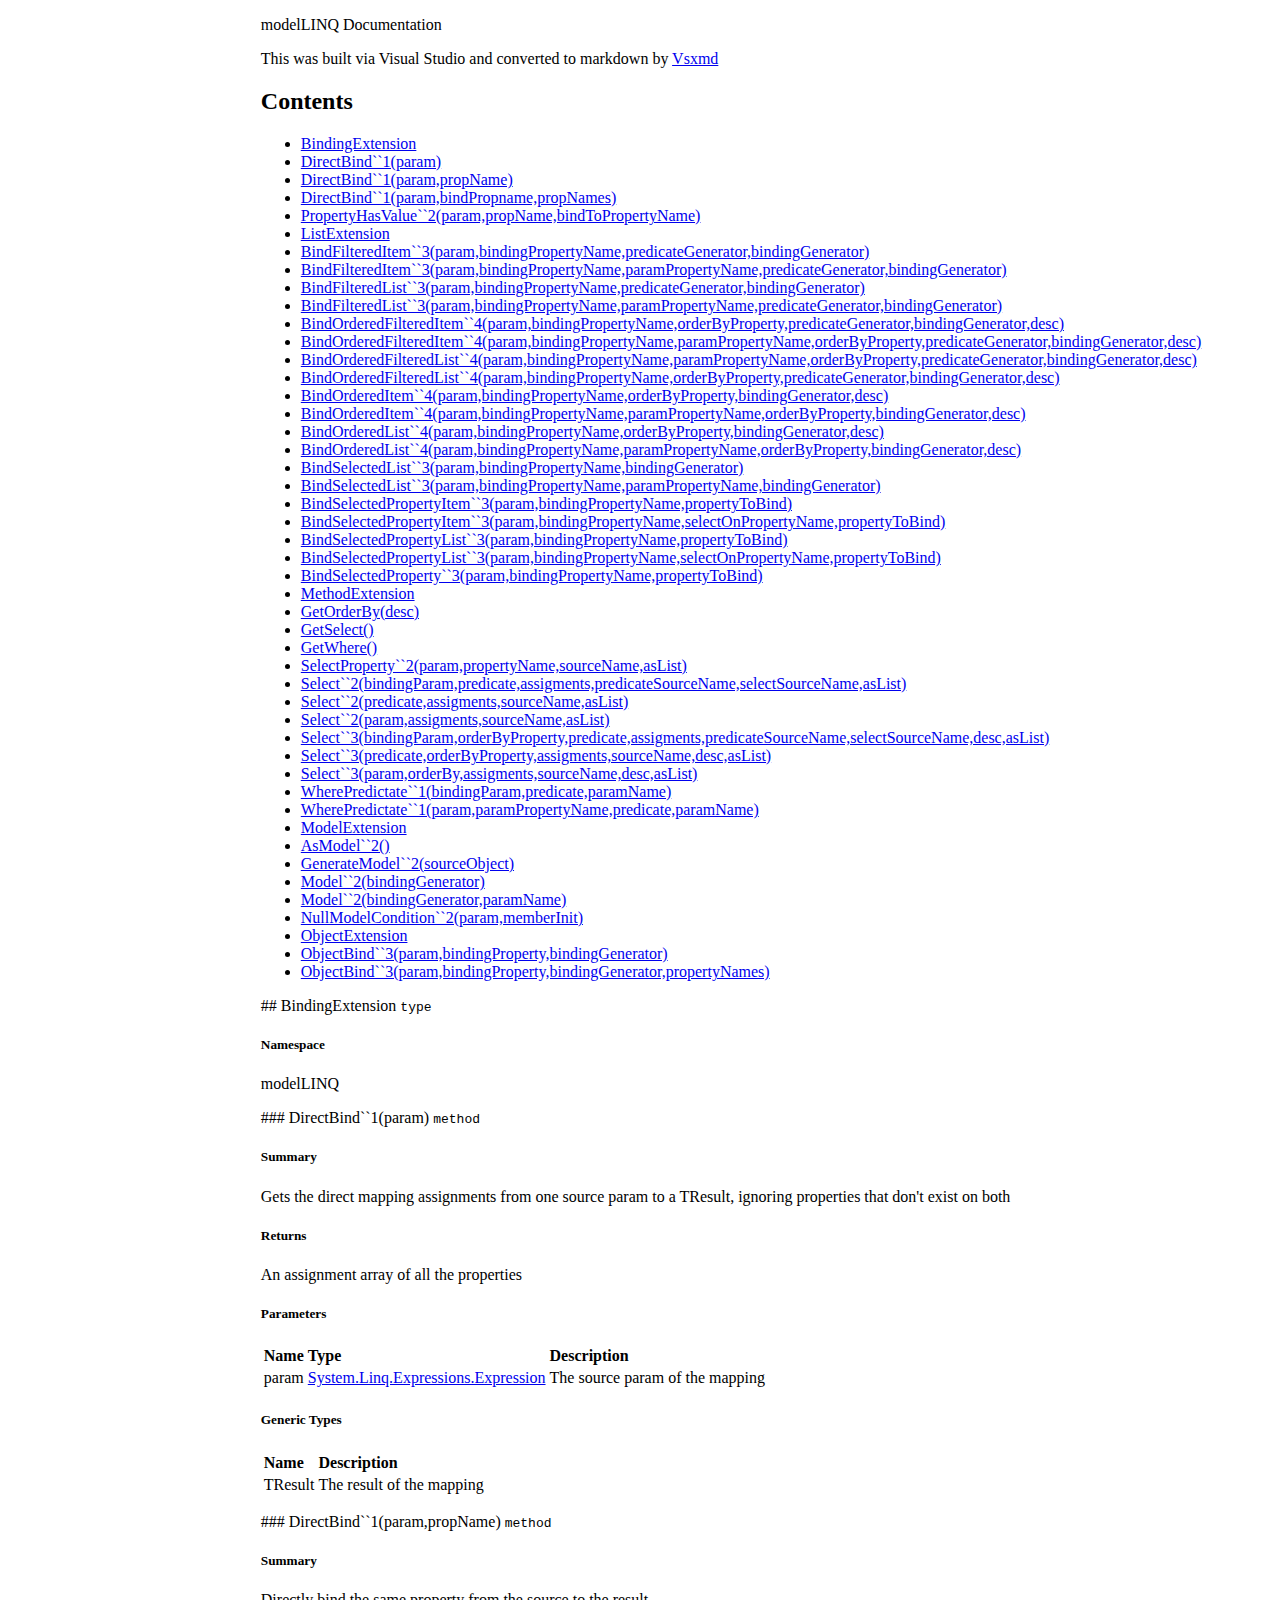
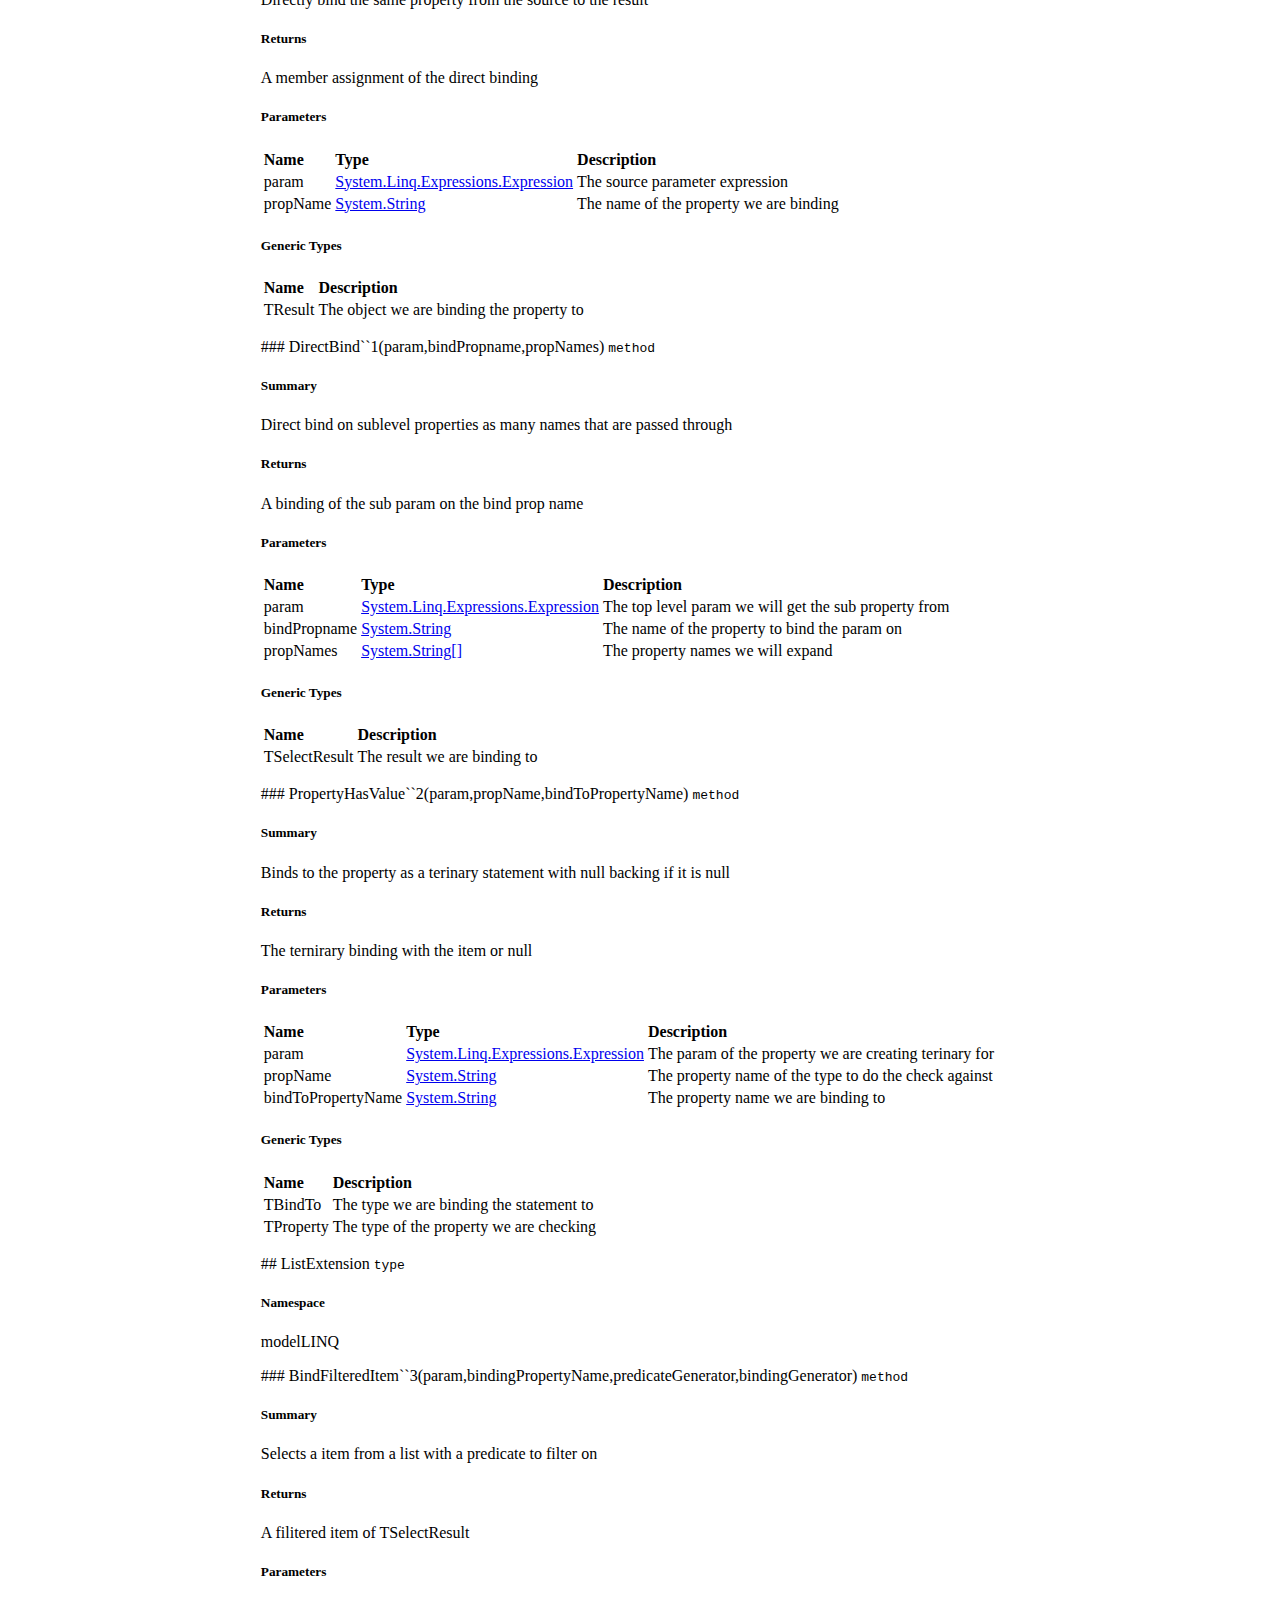
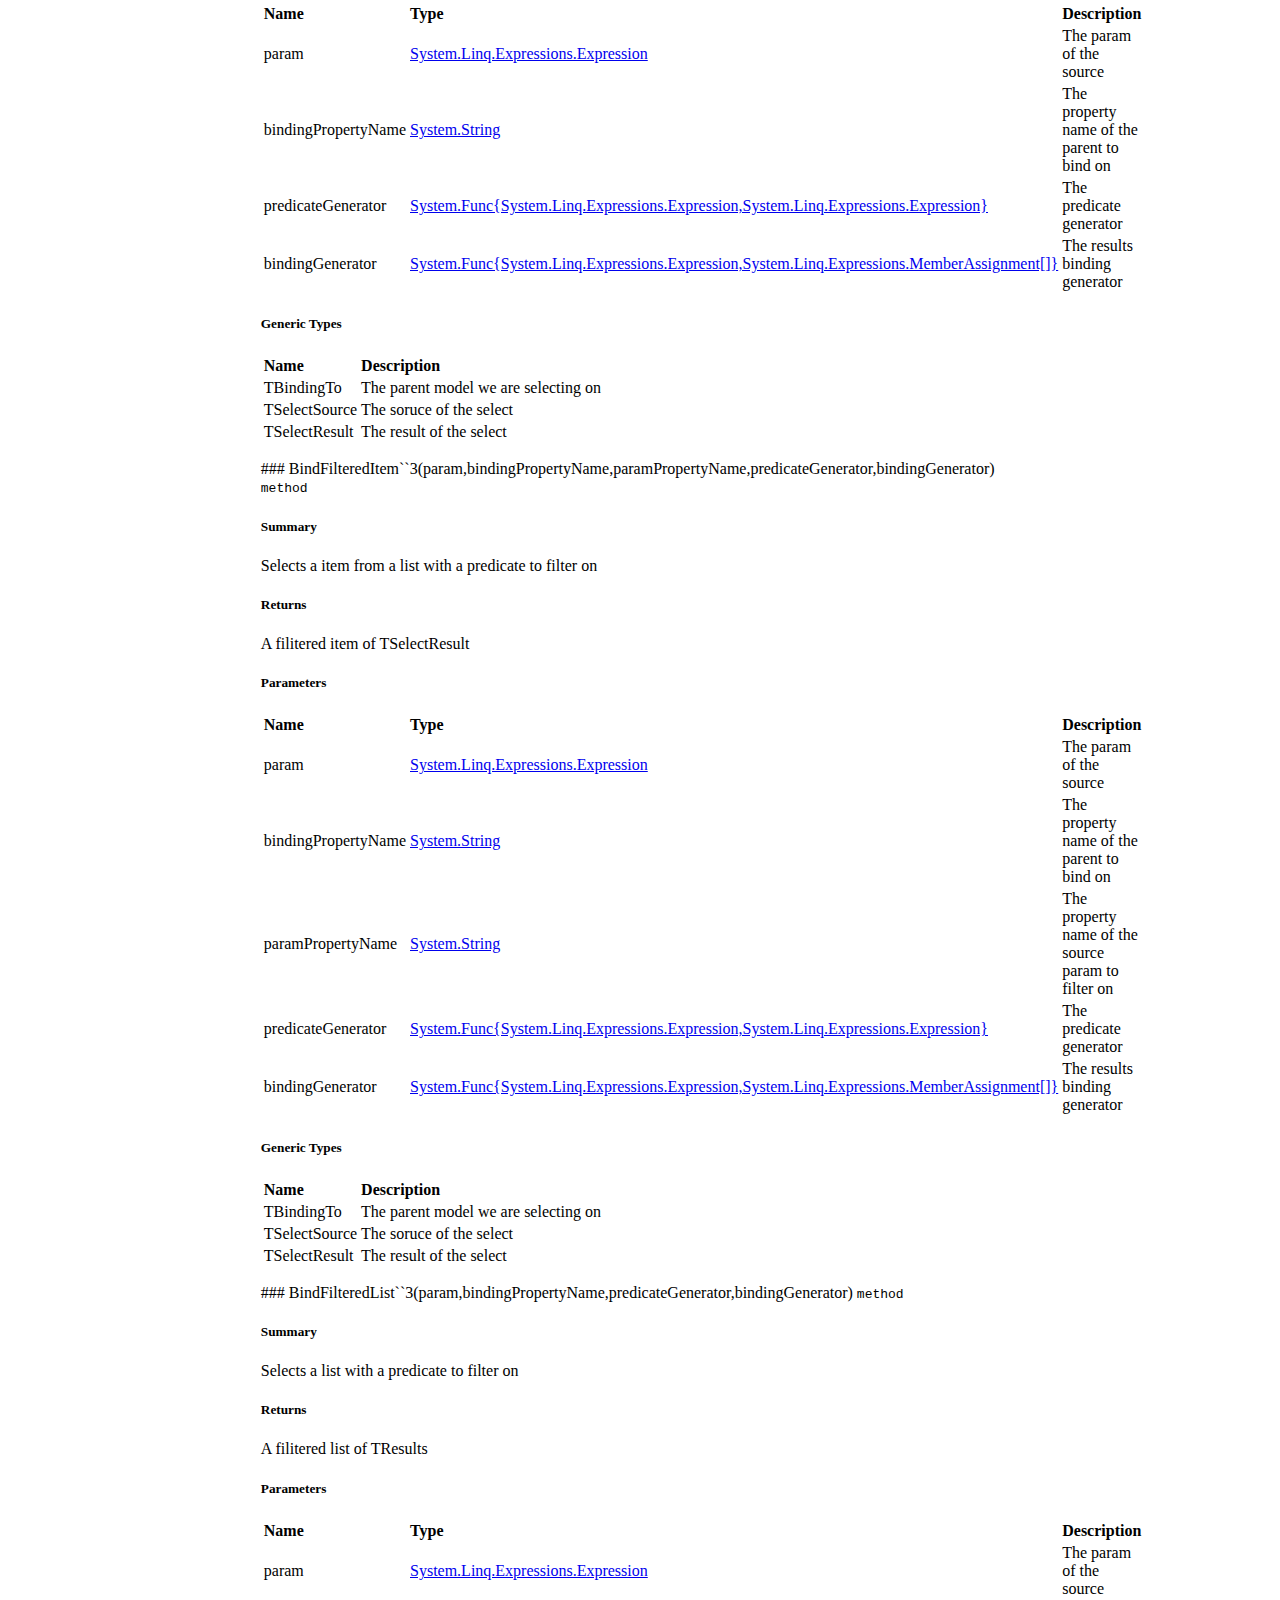
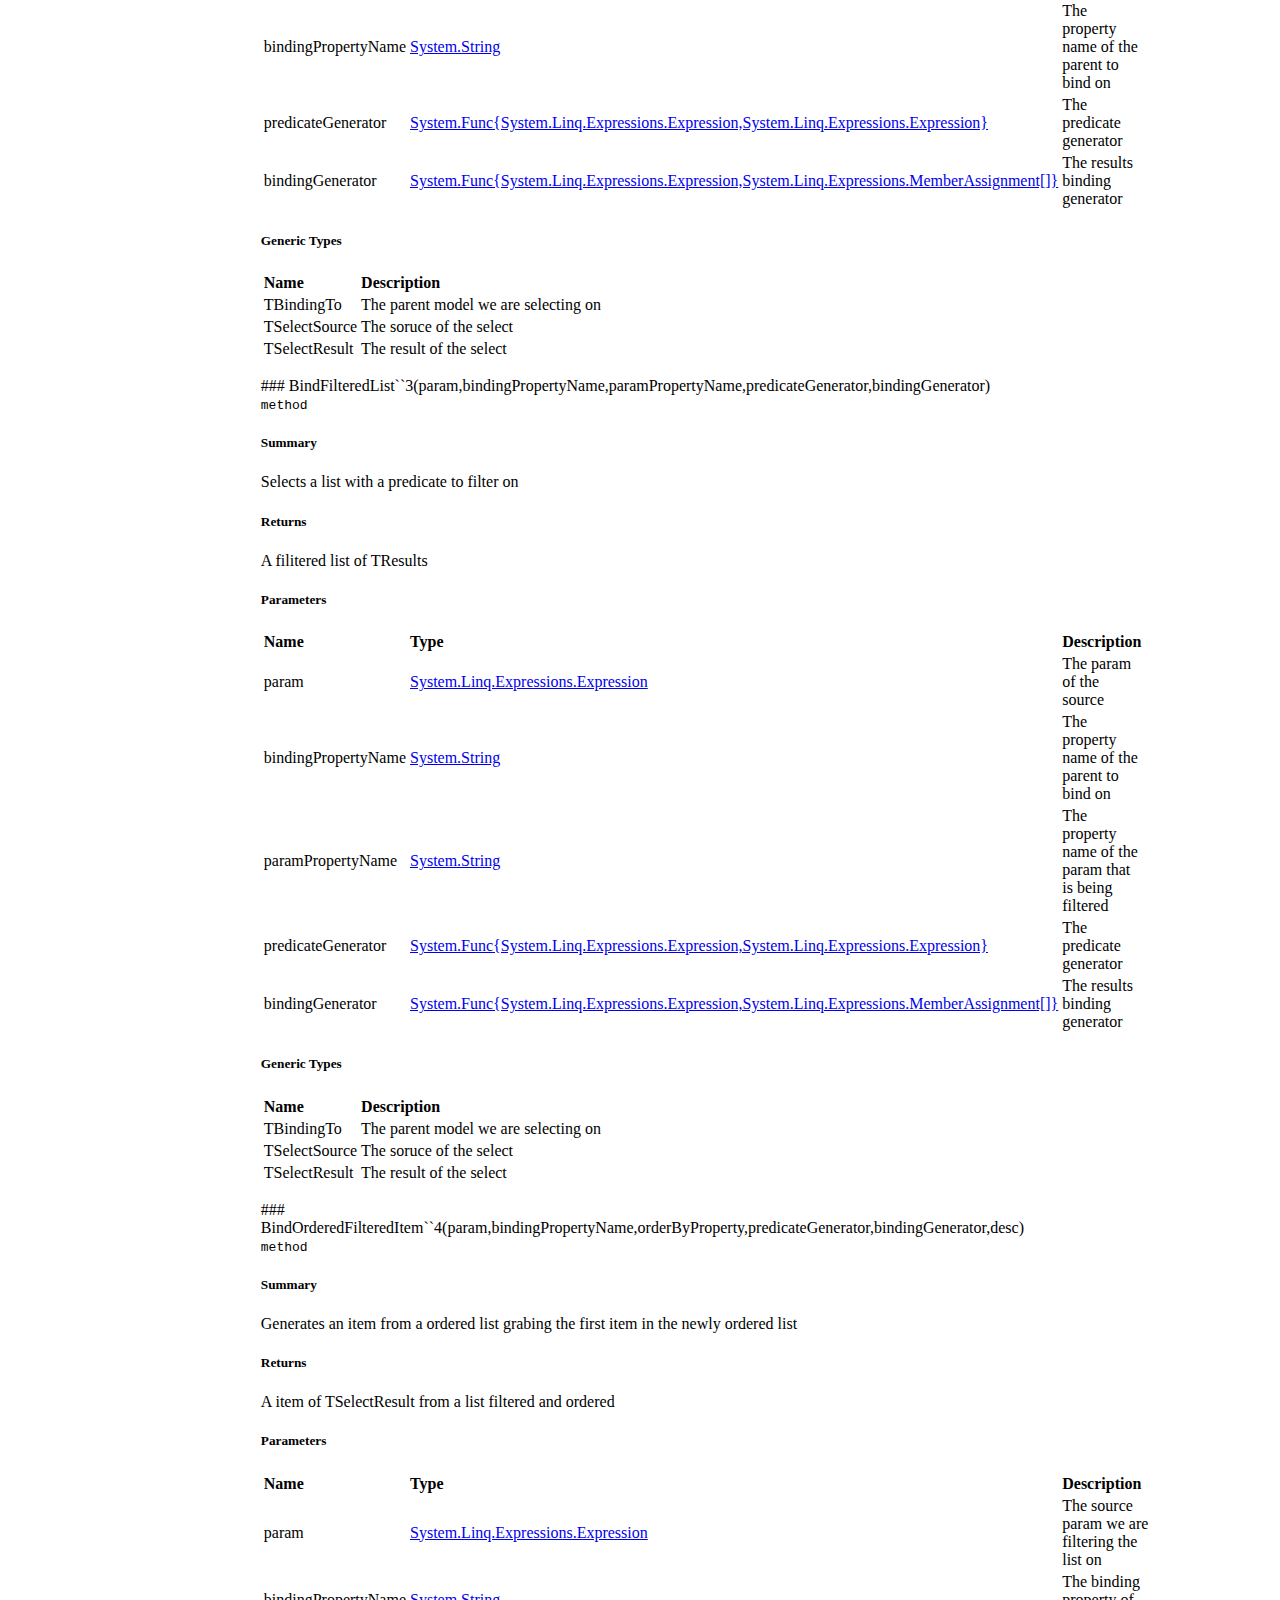
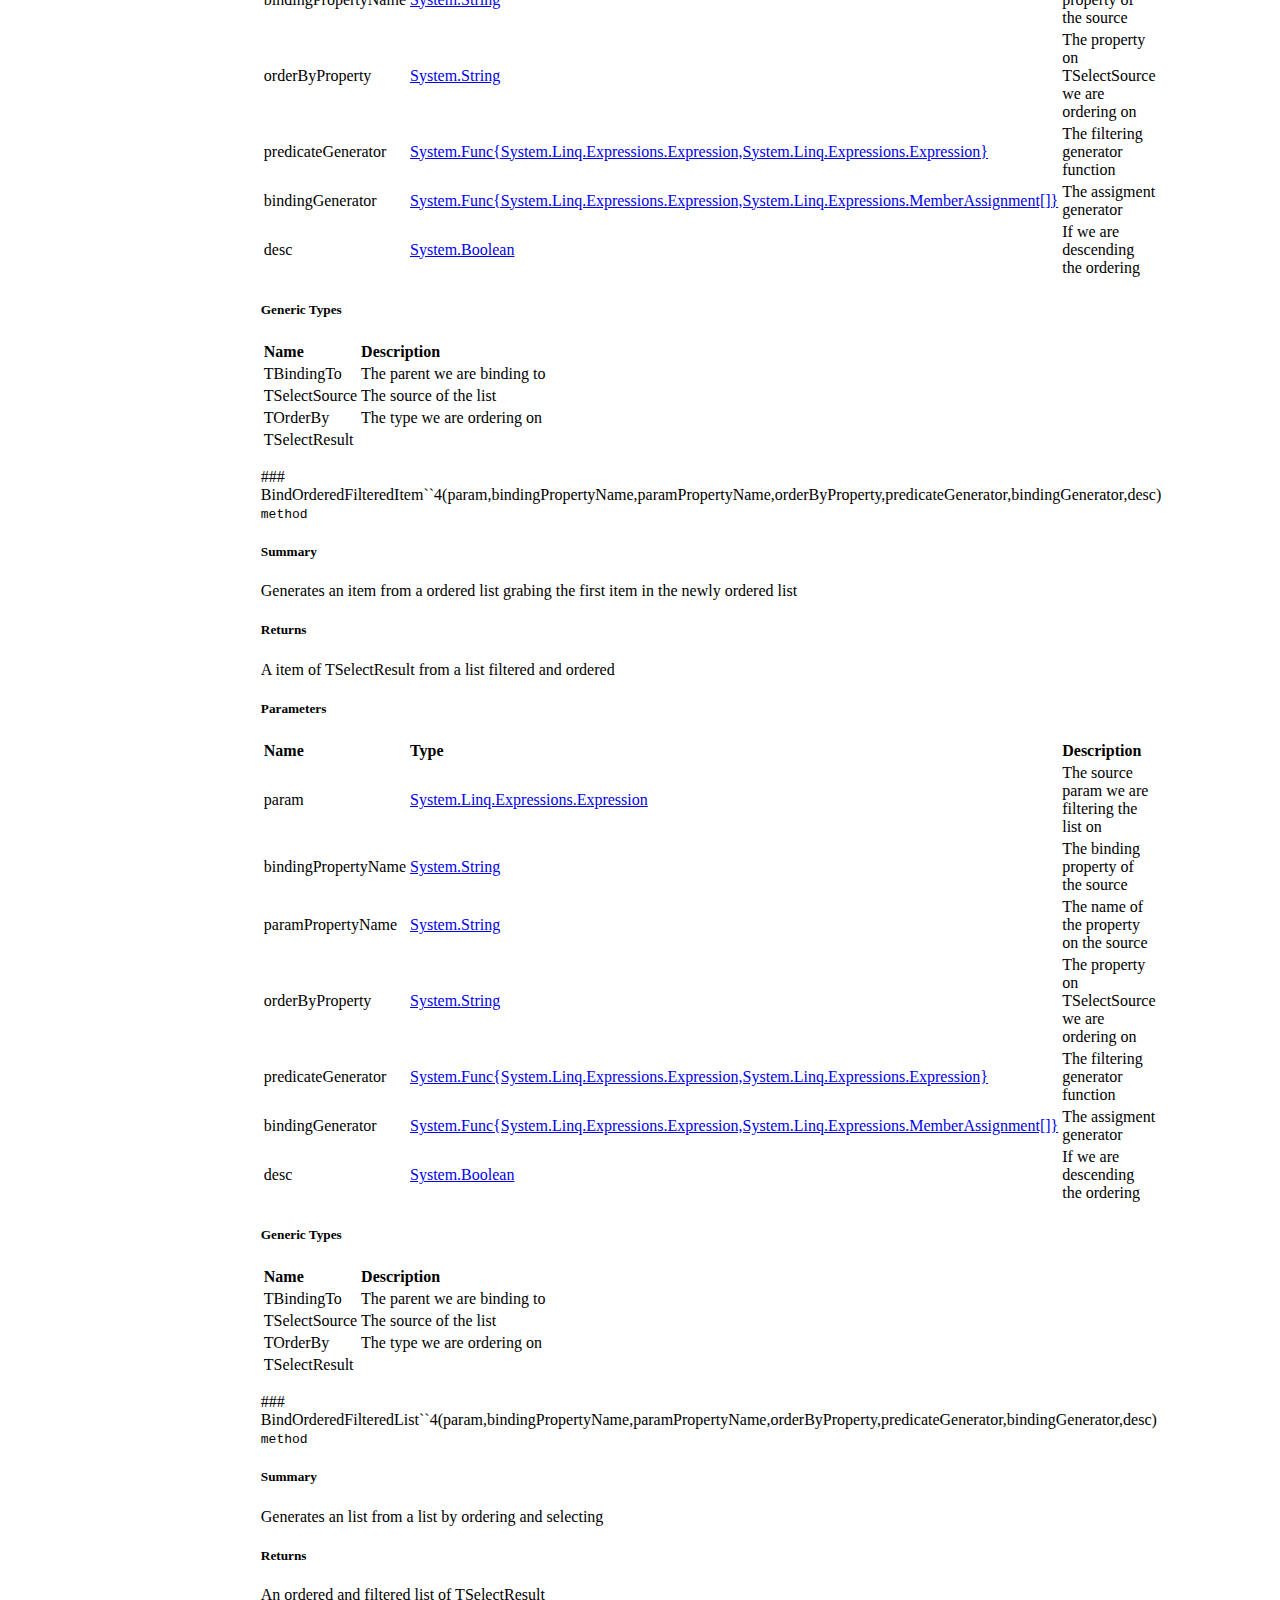
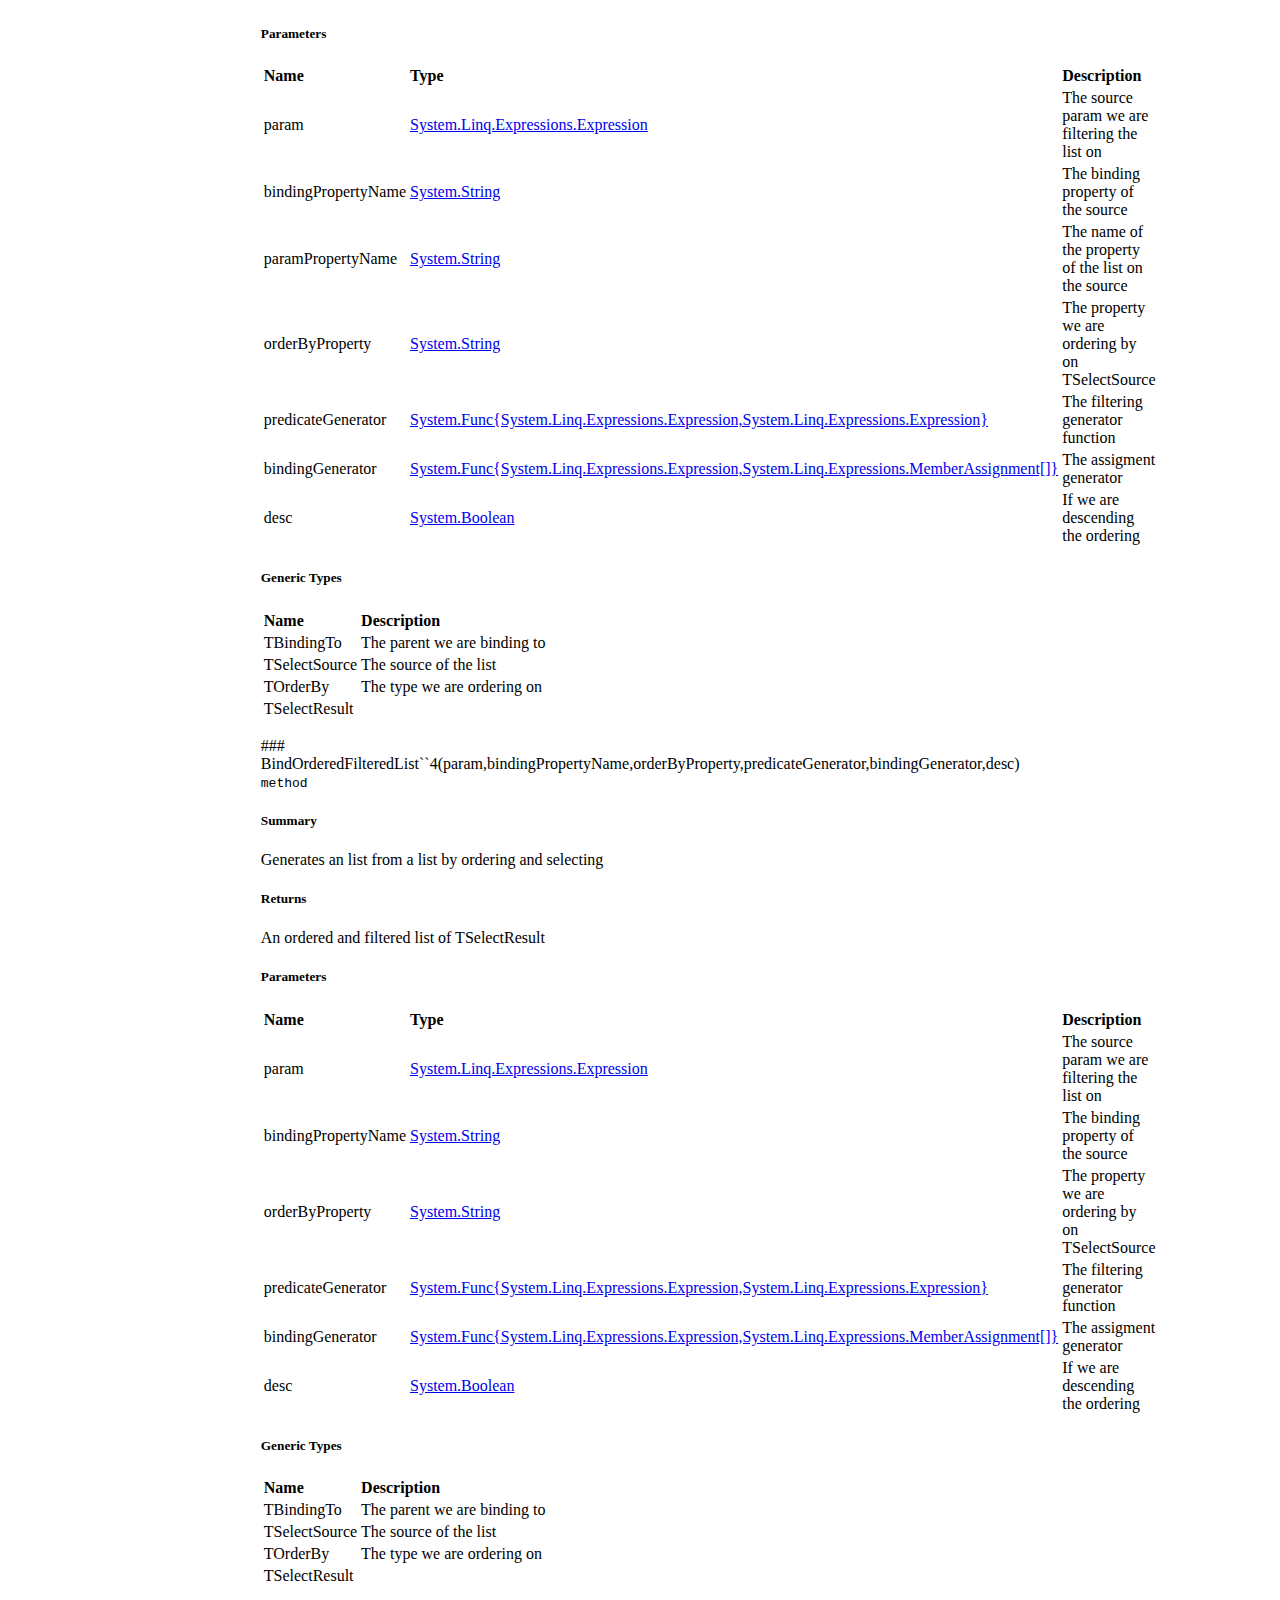
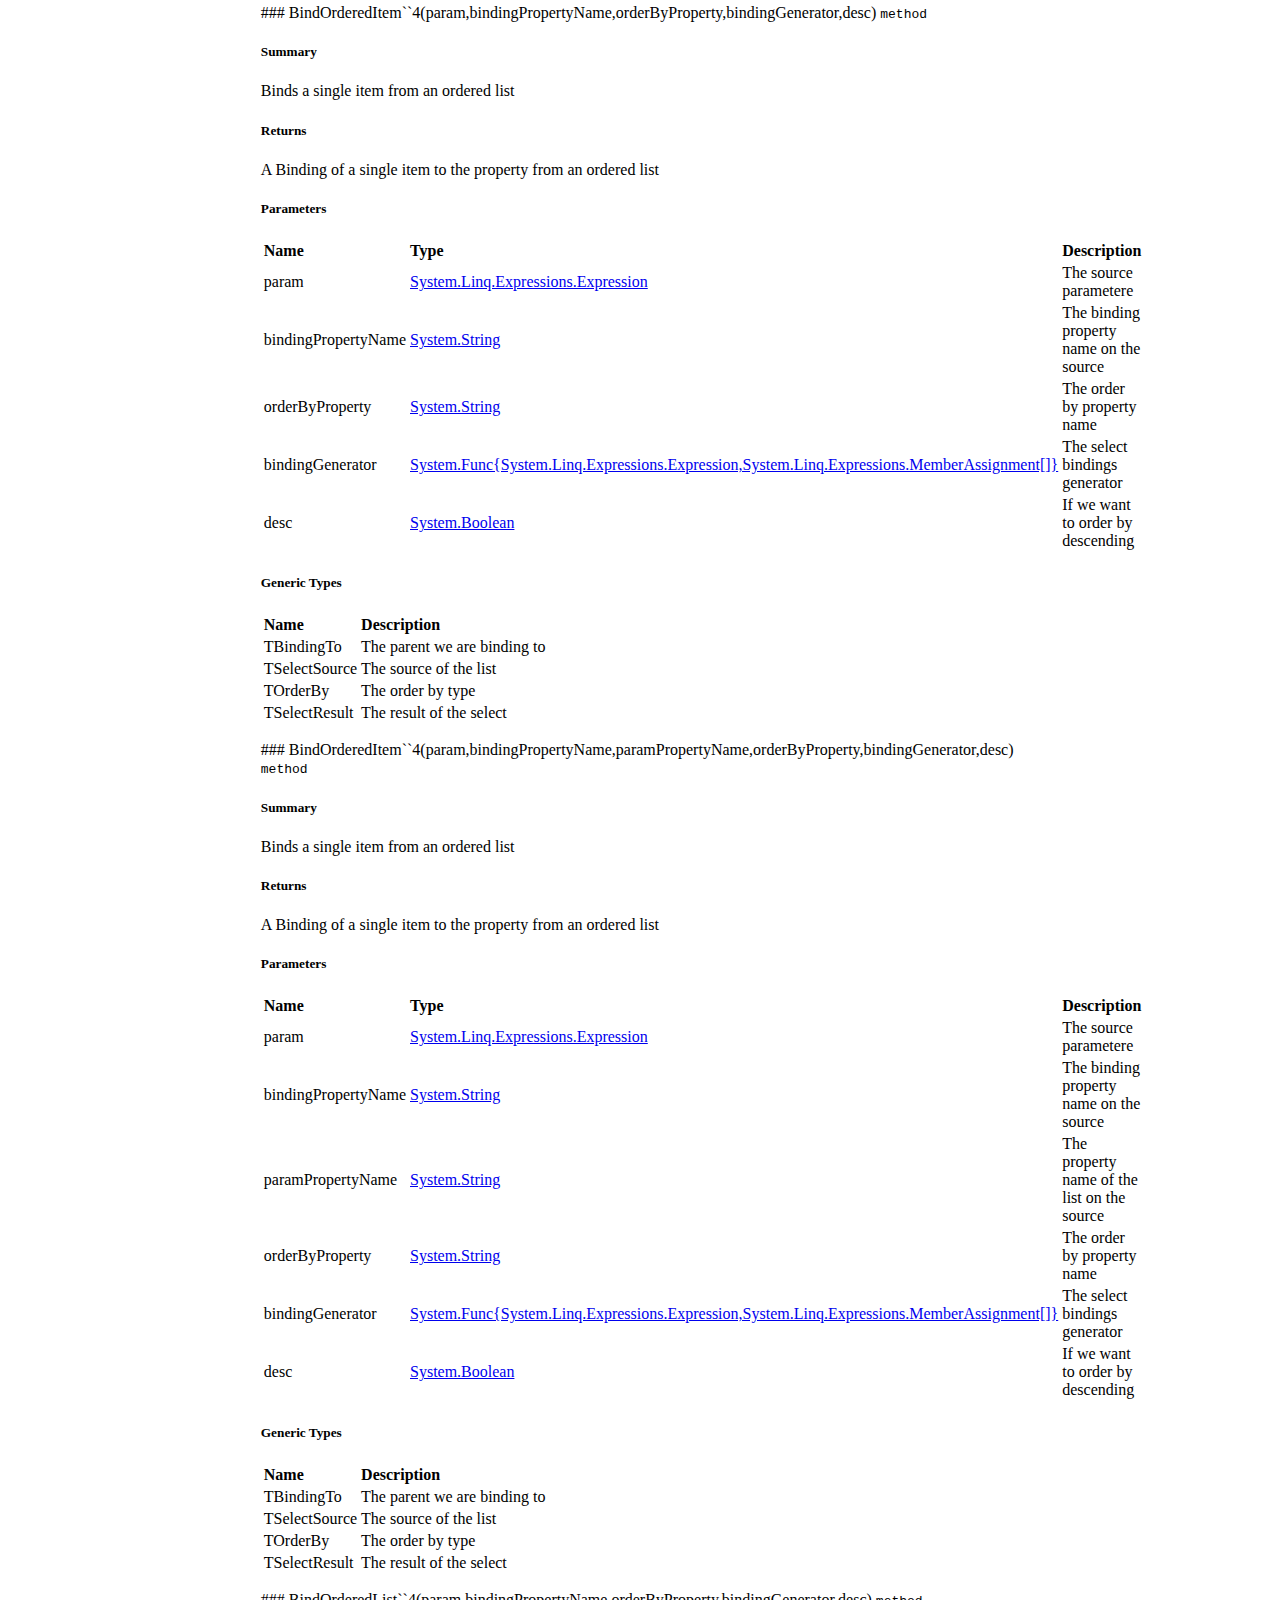
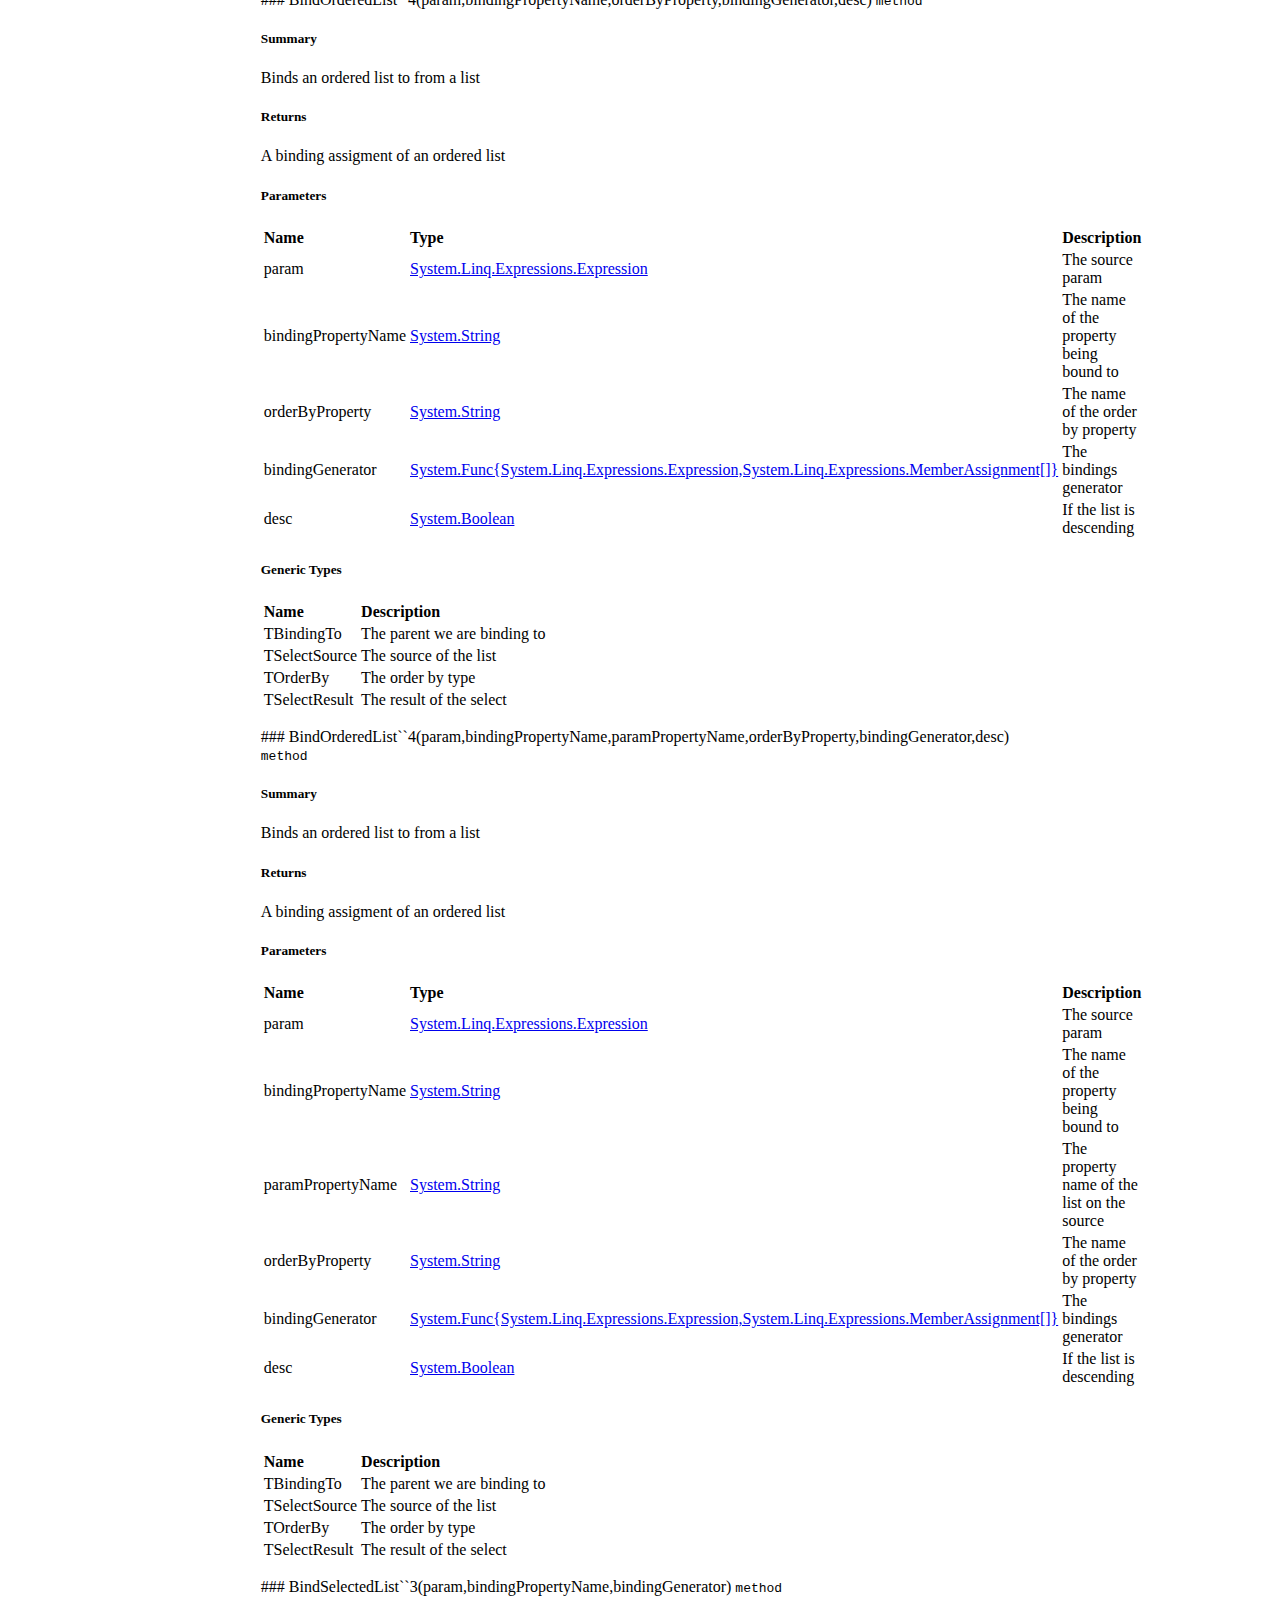
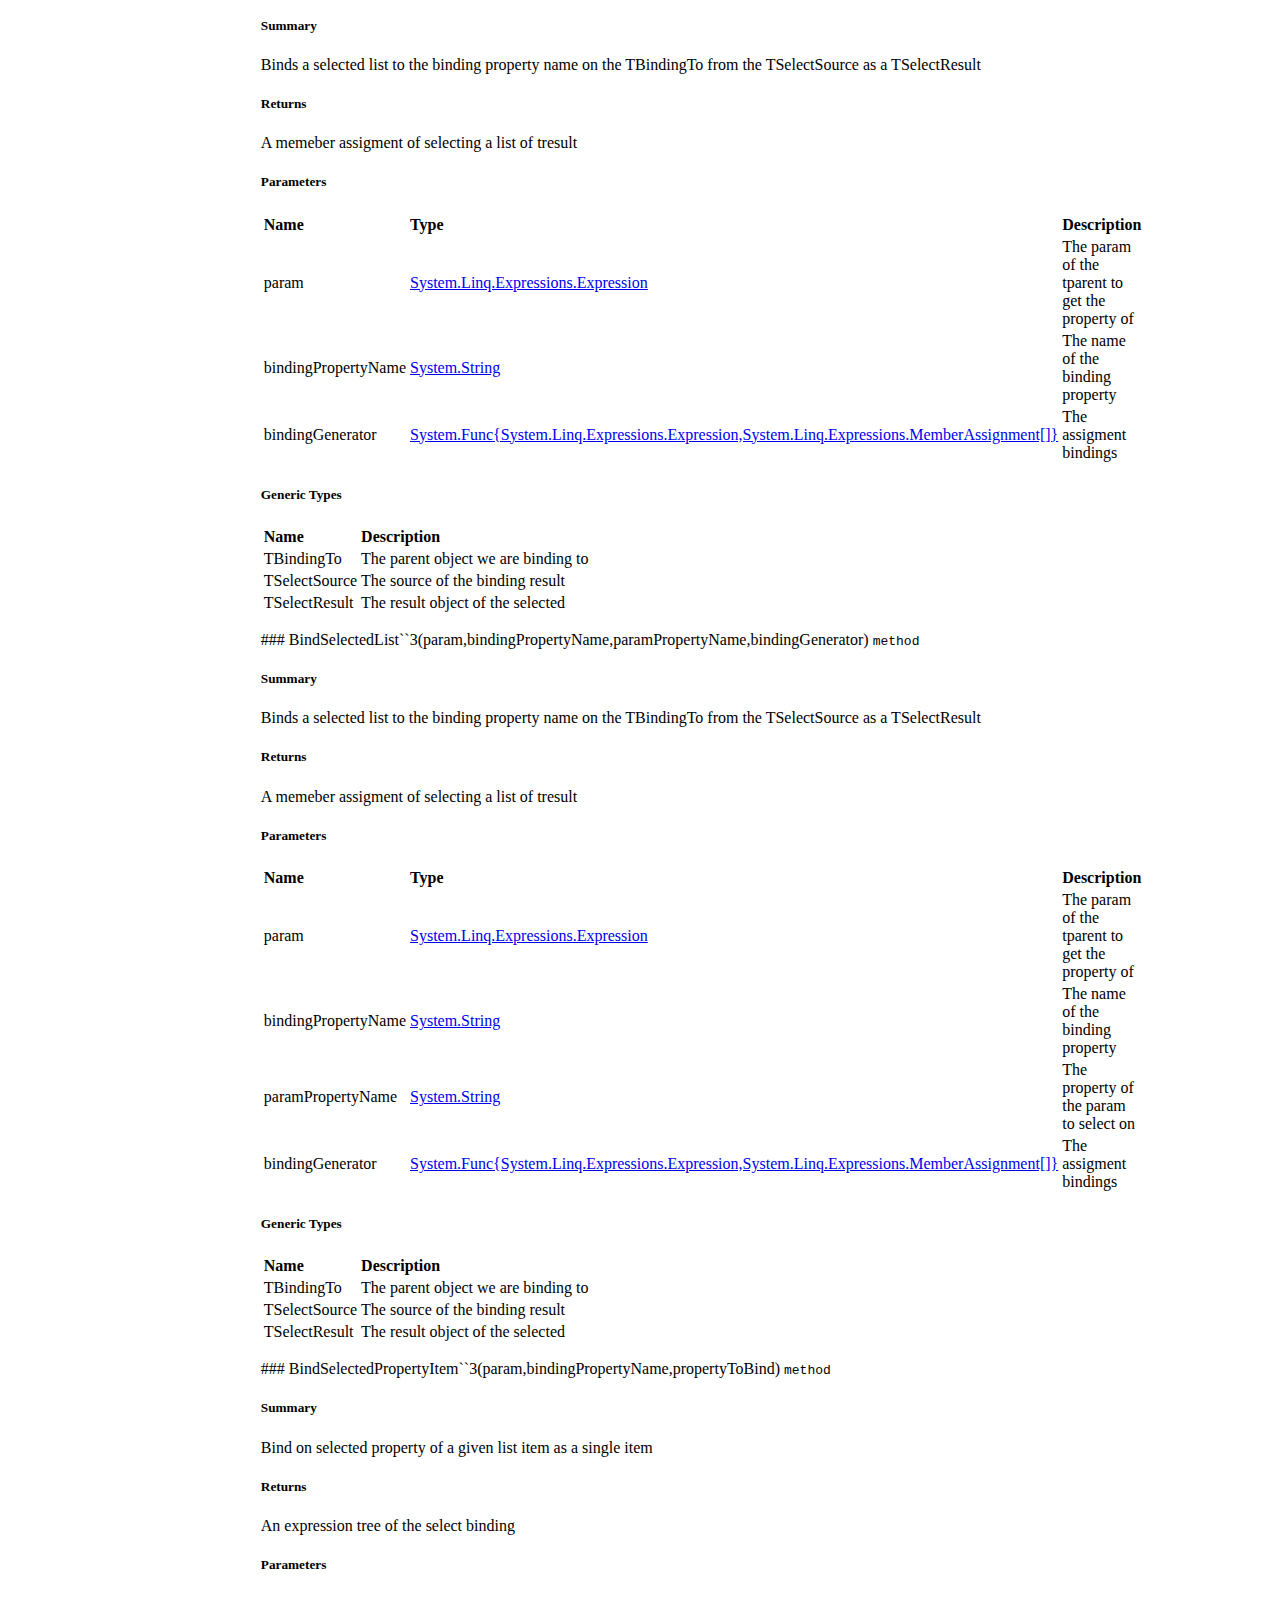
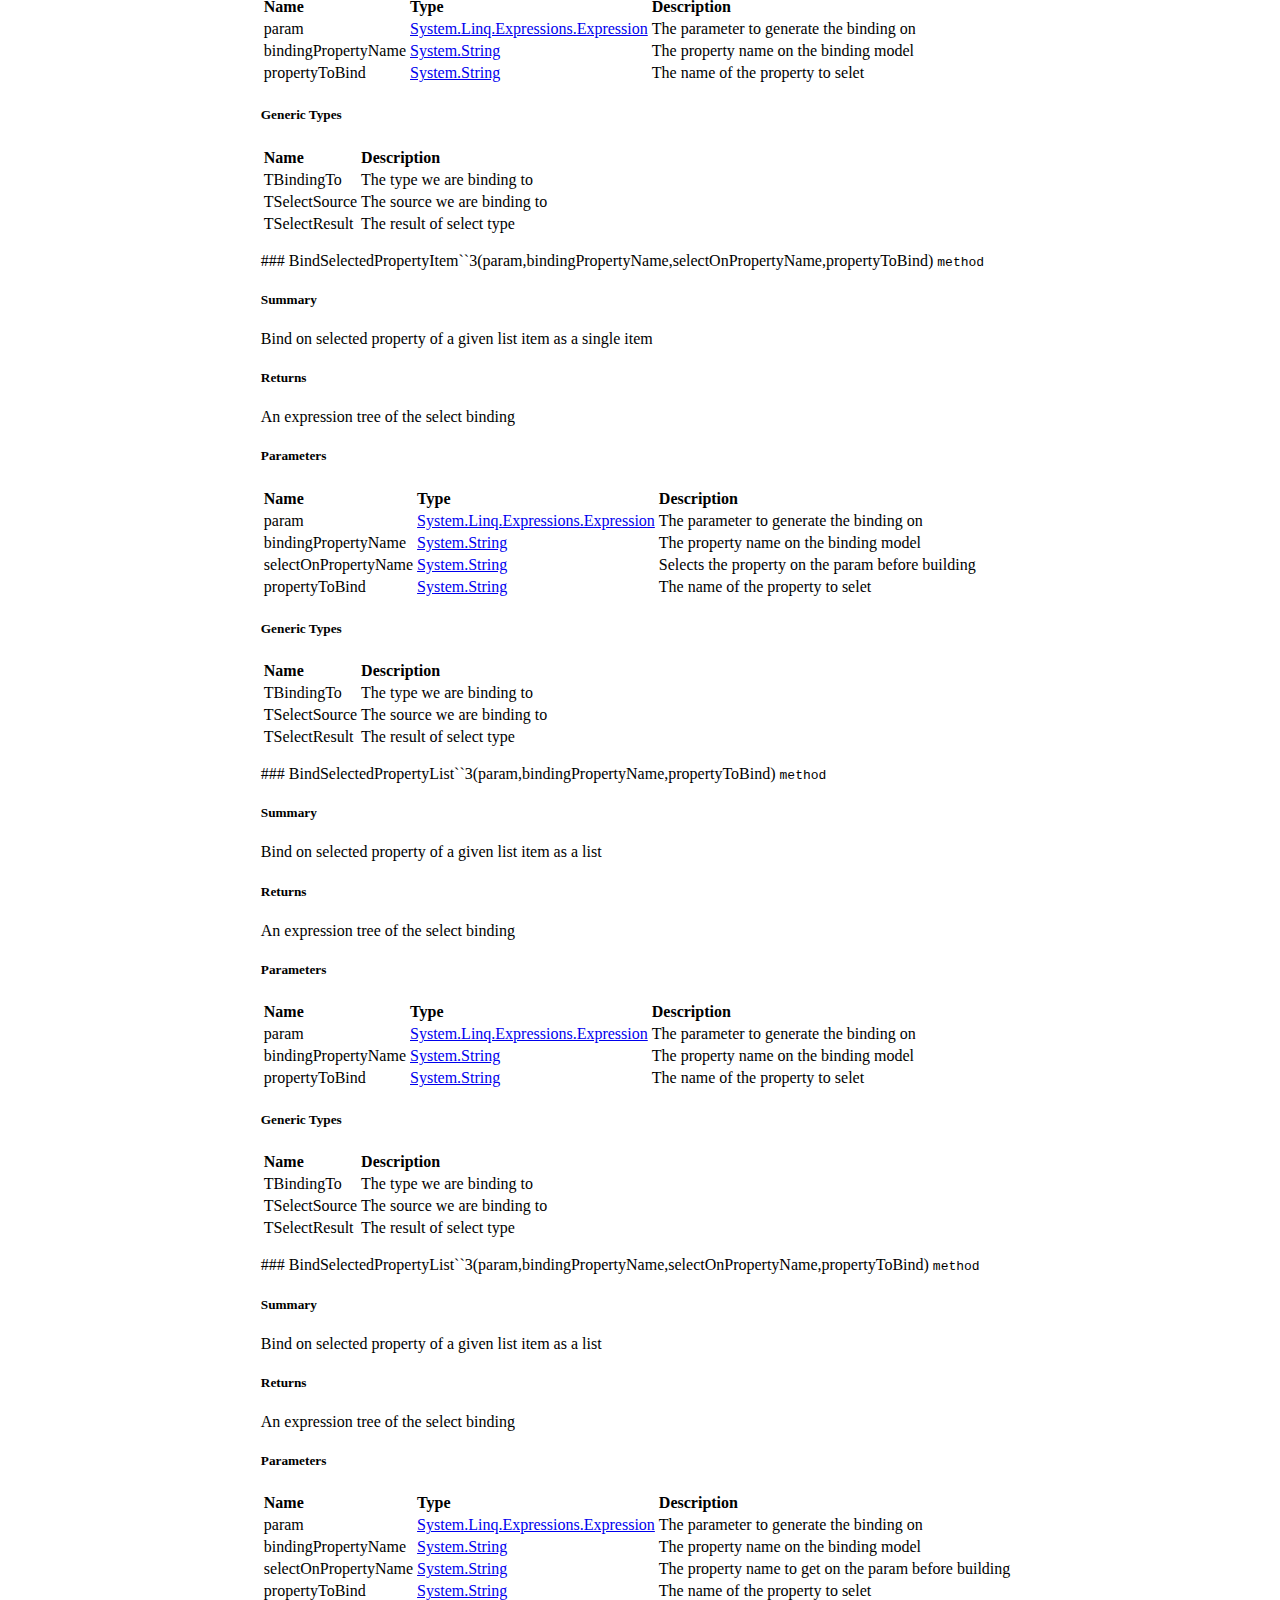
==== wwwroot/files/documentation/modelLINQ.html @ e0d76882 "Added modelLINQ docs" ====
<!DOCTYPE html>

<html>
    <head>
        <style>
            .container {
                width: 60%;
    padding-right: 15px;
    padding-left: 15px;
    margin-right: auto;
    margin-left: auto;
            }
        </style>
    </head>
    <body>

<div class="container">
<p><a name='assembly'></a> modelLINQ Documentation</p>
<p>
    This was built via Visual Studio and converted to markdown by <a href="https://github.com/lijunle/Vsxmd">Vsxmd</a>
</p>
<h2 id="contents">Contents</h2>
<ul>
<li><a href="#T-modelLINQ-BindingExtension" title="modelLINQ.BindingExtension">BindingExtension</a></li>
<li><a href="#M-modelLINQ-BindingExtension-DirectBind``1-System-Linq-Expressions-Expression-" title="modelLINQ.BindingExtension.DirectBind``1(System.Linq.Expressions.Expression)">DirectBind``1(param)</a></li>
<li><a href="#M-modelLINQ-BindingExtension-DirectBind``1-System-Linq-Expressions-Expression,System-String-" title="modelLINQ.BindingExtension.DirectBind``1(System.Linq.Expressions.Expression,System.String)">DirectBind``1(param,propName)</a></li>
<li><a href="#M-modelLINQ-BindingExtension-DirectBind``1-System-Linq-Expressions-Expression,System-String,System-String[]-" title="modelLINQ.BindingExtension.DirectBind``1(System.Linq.Expressions.Expression,System.String,System.String[])">DirectBind``1(param,bindPropname,propNames)</a></li>
<li><a href="#M-modelLINQ-BindingExtension-PropertyHasValue``2-System-Linq-Expressions-Expression,System-String,System-String-" title="modelLINQ.BindingExtension.PropertyHasValue``2(System.Linq.Expressions.Expression,System.String,System.String)">PropertyHasValue``2(param,propName,bindToPropertyName)</a></li>
<li><a href="#T-modelLINQ-ListExtension" title="modelLINQ.ListExtension">ListExtension</a></li>
<li><a href="#M-modelLINQ-ListExtension-BindFilteredItem``3-System-Linq-Expressions-Expression,System-String,System-Func{System-Linq-Expressions-Expression,System-Linq-Expressions-Expression},System-Func{System-Linq-Expressions-Expression,System-Linq-Expressions-MemberAssignment[]}-" title="modelLINQ.ListExtension.BindFilteredItem``3(System.Linq.Expressions.Expression,System.String,System.Func{System.Linq.Expressions.Expression,System.Linq.Expressions.Expression},System.Func{System.Linq.Expressions.Expression,System.Linq.Expressions.MemberAssignment[]})">BindFilteredItem``3(param,bindingPropertyName,predicateGenerator,bindingGenerator)</a></li>
<li><a href="#M-modelLINQ-ListExtension-BindFilteredItem``3-System-Linq-Expressions-Expression,System-String,System-String,System-Func{System-Linq-Expressions-Expression,System-Linq-Expressions-Expression},System-Func{System-Linq-Expressions-Expression,System-Linq-Expressions-MemberAssignment[]}-" title="modelLINQ.ListExtension.BindFilteredItem``3(System.Linq.Expressions.Expression,System.String,System.String,System.Func{System.Linq.Expressions.Expression,System.Linq.Expressions.Expression},System.Func{System.Linq.Expressions.Expression,System.Linq.Expressions.MemberAssignment[]})">BindFilteredItem``3(param,bindingPropertyName,paramPropertyName,predicateGenerator,bindingGenerator)</a></li>
<li><a href="#M-modelLINQ-ListExtension-BindFilteredList``3-System-Linq-Expressions-Expression,System-String,System-Func{System-Linq-Expressions-Expression,System-Linq-Expressions-Expression},System-Func{System-Linq-Expressions-Expression,System-Linq-Expressions-MemberAssignment[]}-" title="modelLINQ.ListExtension.BindFilteredList``3(System.Linq.Expressions.Expression,System.String,System.Func{System.Linq.Expressions.Expression,System.Linq.Expressions.Expression},System.Func{System.Linq.Expressions.Expression,System.Linq.Expressions.MemberAssignment[]})">BindFilteredList``3(param,bindingPropertyName,predicateGenerator,bindingGenerator)</a></li>
<li><a href="#M-modelLINQ-ListExtension-BindFilteredList``3-System-Linq-Expressions-Expression,System-String,System-String,System-Func{System-Linq-Expressions-Expression,System-Linq-Expressions-Expression},System-Func{System-Linq-Expressions-Expression,System-Linq-Expressions-MemberAssignment[]}-" title="modelLINQ.ListExtension.BindFilteredList``3(System.Linq.Expressions.Expression,System.String,System.String,System.Func{System.Linq.Expressions.Expression,System.Linq.Expressions.Expression},System.Func{System.Linq.Expressions.Expression,System.Linq.Expressions.MemberAssignment[]})">BindFilteredList``3(param,bindingPropertyName,paramPropertyName,predicateGenerator,bindingGenerator)</a></li>
<li><a href="#M-modelLINQ-ListExtension-BindOrderedFilteredItem``4-System-Linq-Expressions-Expression,System-String,System-String,System-Func{System-Linq-Expressions-Expression,System-Linq-Expressions-Expression},System-Func{System-Linq-Expressions-Expression,System-Linq-Expressions-MemberAssignment[]},System-Boolean-" title="modelLINQ.ListExtension.BindOrderedFilteredItem``4(System.Linq.Expressions.Expression,System.String,System.String,System.Func{System.Linq.Expressions.Expression,System.Linq.Expressions.Expression},System.Func{System.Linq.Expressions.Expression,System.Linq.Expressions.MemberAssignment[]},System.Boolean)">BindOrderedFilteredItem``4(param,bindingPropertyName,orderByProperty,predicateGenerator,bindingGenerator,desc)</a></li>
<li><a href="#M-modelLINQ-ListExtension-BindOrderedFilteredItem``4-System-Linq-Expressions-Expression,System-String,System-String,System-String,System-Func{System-Linq-Expressions-Expression,System-Linq-Expressions-Expression},System-Func{System-Linq-Expressions-Expression,System-Linq-Expressions-MemberAssignment[]},System-Boolean-" title="modelLINQ.ListExtension.BindOrderedFilteredItem``4(System.Linq.Expressions.Expression,System.String,System.String,System.String,System.Func{System.Linq.Expressions.Expression,System.Linq.Expressions.Expression},System.Func{System.Linq.Expressions.Expression,System.Linq.Expressions.MemberAssignment[]},System.Boolean)">BindOrderedFilteredItem``4(param,bindingPropertyName,paramPropertyName,orderByProperty,predicateGenerator,bindingGenerator,desc)</a></li>
<li><a href="#M-modelLINQ-ListExtension-BindOrderedFilteredList``4-System-Linq-Expressions-Expression,System-String,System-String,System-String,System-Func{System-Linq-Expressions-Expression,System-Linq-Expressions-Expression},System-Func{System-Linq-Expressions-Expression,System-Linq-Expressions-MemberAssignment[]},System-Boolean-" title="modelLINQ.ListExtension.BindOrderedFilteredList``4(System.Linq.Expressions.Expression,System.String,System.String,System.String,System.Func{System.Linq.Expressions.Expression,System.Linq.Expressions.Expression},System.Func{System.Linq.Expressions.Expression,System.Linq.Expressions.MemberAssignment[]},System.Boolean)">BindOrderedFilteredList``4(param,bindingPropertyName,paramPropertyName,orderByProperty,predicateGenerator,bindingGenerator,desc)</a></li>
<li><a href="#M-modelLINQ-ListExtension-BindOrderedFilteredList``4-System-Linq-Expressions-Expression,System-String,System-String,System-Func{System-Linq-Expressions-Expression,System-Linq-Expressions-Expression},System-Func{System-Linq-Expressions-Expression,System-Linq-Expressions-MemberAssignment[]},System-Boolean-" title="modelLINQ.ListExtension.BindOrderedFilteredList``4(System.Linq.Expressions.Expression,System.String,System.String,System.Func{System.Linq.Expressions.Expression,System.Linq.Expressions.Expression},System.Func{System.Linq.Expressions.Expression,System.Linq.Expressions.MemberAssignment[]},System.Boolean)">BindOrderedFilteredList``4(param,bindingPropertyName,orderByProperty,predicateGenerator,bindingGenerator,desc)</a></li>
<li><a href="#M-modelLINQ-ListExtension-BindOrderedItem``4-System-Linq-Expressions-Expression,System-String,System-String,System-Func{System-Linq-Expressions-Expression,System-Linq-Expressions-MemberAssignment[]},System-Boolean-" title="modelLINQ.ListExtension.BindOrderedItem``4(System.Linq.Expressions.Expression,System.String,System.String,System.Func{System.Linq.Expressions.Expression,System.Linq.Expressions.MemberAssignment[]},System.Boolean)">BindOrderedItem``4(param,bindingPropertyName,orderByProperty,bindingGenerator,desc)</a></li>
<li><a href="#M-modelLINQ-ListExtension-BindOrderedItem``4-System-Linq-Expressions-Expression,System-String,System-String,System-String,System-Func{System-Linq-Expressions-Expression,System-Linq-Expressions-MemberAssignment[]},System-Boolean-" title="modelLINQ.ListExtension.BindOrderedItem``4(System.Linq.Expressions.Expression,System.String,System.String,System.String,System.Func{System.Linq.Expressions.Expression,System.Linq.Expressions.MemberAssignment[]},System.Boolean)">BindOrderedItem``4(param,bindingPropertyName,paramPropertyName,orderByProperty,bindingGenerator,desc)</a></li>
<li><a href="#M-modelLINQ-ListExtension-BindOrderedList``4-System-Linq-Expressions-Expression,System-String,System-String,System-Func{System-Linq-Expressions-Expression,System-Linq-Expressions-MemberAssignment[]},System-Boolean-" title="modelLINQ.ListExtension.BindOrderedList``4(System.Linq.Expressions.Expression,System.String,System.String,System.Func{System.Linq.Expressions.Expression,System.Linq.Expressions.MemberAssignment[]},System.Boolean)">BindOrderedList``4(param,bindingPropertyName,orderByProperty,bindingGenerator,desc)</a></li>
<li><a href="#M-modelLINQ-ListExtension-BindOrderedList``4-System-Linq-Expressions-Expression,System-String,System-String,System-String,System-Func{System-Linq-Expressions-Expression,System-Linq-Expressions-MemberAssignment[]},System-Boolean-" title="modelLINQ.ListExtension.BindOrderedList``4(System.Linq.Expressions.Expression,System.String,System.String,System.String,System.Func{System.Linq.Expressions.Expression,System.Linq.Expressions.MemberAssignment[]},System.Boolean)">BindOrderedList``4(param,bindingPropertyName,paramPropertyName,orderByProperty,bindingGenerator,desc)</a></li>
<li><a href="#M-modelLINQ-ListExtension-BindSelectedList``3-System-Linq-Expressions-Expression,System-String,System-Func{System-Linq-Expressions-Expression,System-Linq-Expressions-MemberAssignment[]}-" title="modelLINQ.ListExtension.BindSelectedList``3(System.Linq.Expressions.Expression,System.String,System.Func{System.Linq.Expressions.Expression,System.Linq.Expressions.MemberAssignment[]})">BindSelectedList``3(param,bindingPropertyName,bindingGenerator)</a></li>
<li><a href="#M-modelLINQ-ListExtension-BindSelectedList``3-System-Linq-Expressions-Expression,System-String,System-String,System-Func{System-Linq-Expressions-Expression,System-Linq-Expressions-MemberAssignment[]}-" title="modelLINQ.ListExtension.BindSelectedList``3(System.Linq.Expressions.Expression,System.String,System.String,System.Func{System.Linq.Expressions.Expression,System.Linq.Expressions.MemberAssignment[]})">BindSelectedList``3(param,bindingPropertyName,paramPropertyName,bindingGenerator)</a></li>
<li><a href="#M-modelLINQ-ListExtension-BindSelectedPropertyItem``3-System-Linq-Expressions-Expression,System-String,System-String-" title="modelLINQ.ListExtension.BindSelectedPropertyItem``3(System.Linq.Expressions.Expression,System.String,System.String)">BindSelectedPropertyItem``3(param,bindingPropertyName,propertyToBind)</a></li>
<li><a href="#M-modelLINQ-ListExtension-BindSelectedPropertyItem``3-System-Linq-Expressions-Expression,System-String,System-String,System-String-" title="modelLINQ.ListExtension.BindSelectedPropertyItem``3(System.Linq.Expressions.Expression,System.String,System.String,System.String)">BindSelectedPropertyItem``3(param,bindingPropertyName,selectOnPropertyName,propertyToBind)</a></li>
<li><a href="#M-modelLINQ-ListExtension-BindSelectedPropertyList``3-System-Linq-Expressions-Expression,System-String,System-String-" title="modelLINQ.ListExtension.BindSelectedPropertyList``3(System.Linq.Expressions.Expression,System.String,System.String)">BindSelectedPropertyList``3(param,bindingPropertyName,propertyToBind)</a></li>
<li><a href="#M-modelLINQ-ListExtension-BindSelectedPropertyList``3-System-Linq-Expressions-Expression,System-String,System-String,System-String-" title="modelLINQ.ListExtension.BindSelectedPropertyList``3(System.Linq.Expressions.Expression,System.String,System.String,System.String)">BindSelectedPropertyList``3(param,bindingPropertyName,selectOnPropertyName,propertyToBind)</a></li>
<li><a href="#M-modelLINQ-ListExtension-BindSelectedProperty``3-System-Linq-Expressions-Expression,System-String,System-String,System-Boolean-" title="modelLINQ.ListExtension.BindSelectedProperty``3(System.Linq.Expressions.Expression,System.String,System.String,System.Boolean)">BindSelectedProperty``3(param,bindingPropertyName,propertyToBind)</a></li>
<li><a href="#T-modelLINQ-MethodExtension" title="modelLINQ.MethodExtension">MethodExtension</a></li>
<li><a href="#M-modelLINQ-MethodExtension-GetOrderBy-System-Boolean-" title="modelLINQ.MethodExtension.GetOrderBy(System.Boolean)">GetOrderBy(desc)</a></li>
<li><a href="#M-modelLINQ-MethodExtension-GetSelect" title="modelLINQ.MethodExtension.GetSelect">GetSelect()</a></li>
<li><a href="#M-modelLINQ-MethodExtension-GetWhere" title="modelLINQ.MethodExtension.GetWhere">GetWhere()</a></li>
<li><a href="#M-modelLINQ-MethodExtension-SelectProperty``2-System-Linq-Expressions-Expression,System-String,System-String,System-Boolean-" title="modelLINQ.MethodExtension.SelectProperty``2(System.Linq.Expressions.Expression,System.String,System.String,System.Boolean)">SelectProperty``2(param,propertyName,sourceName,asList)</a></li>
<li><a href="#M-modelLINQ-MethodExtension-Select``2-System-Linq-Expressions-Expression,System-Func{System-Linq-Expressions-Expression,System-Linq-Expressions-Expression},System-Func{System-Linq-Expressions-Expression,System-Linq-Expressions-MemberAssignment[]},System-String,System-String,System-Boolean-" title="modelLINQ.MethodExtension.Select``2(System.Linq.Expressions.Expression,System.Func{System.Linq.Expressions.Expression,System.Linq.Expressions.Expression},System.Func{System.Linq.Expressions.Expression,System.Linq.Expressions.MemberAssignment[]},System.String,System.String,System.Boolean)">Select``2(bindingParam,predicate,assigments,predicateSourceName,selectSourceName,asList)</a></li>
<li><a href="#M-modelLINQ-MethodExtension-Select``2-System-Linq-Expressions-MethodCallExpression,System-Func{System-Linq-Expressions-Expression,System-Linq-Expressions-MemberAssignment[]},System-String,System-Boolean-" title="modelLINQ.MethodExtension.Select``2(System.Linq.Expressions.MethodCallExpression,System.Func{System.Linq.Expressions.Expression,System.Linq.Expressions.MemberAssignment[]},System.String,System.Boolean)">Select``2(predicate,assigments,sourceName,asList)</a></li>
<li><a href="#M-modelLINQ-MethodExtension-Select``2-System-Linq-Expressions-Expression,System-Func{System-Linq-Expressions-Expression,System-Linq-Expressions-MemberAssignment[]},System-String,System-Boolean-" title="modelLINQ.MethodExtension.Select``2(System.Linq.Expressions.Expression,System.Func{System.Linq.Expressions.Expression,System.Linq.Expressions.MemberAssignment[]},System.String,System.Boolean)">Select``2(param,assigments,sourceName,asList)</a></li>
<li><a href="#M-modelLINQ-MethodExtension-Select``3-System-Linq-Expressions-Expression,System-String,System-Func{System-Linq-Expressions-Expression,System-Linq-Expressions-Expression},System-Func{System-Linq-Expressions-Expression,System-Linq-Expressions-MemberAssignment[]},System-String,System-String,System-Boolean,System-Boolean-" title="modelLINQ.MethodExtension.Select``3(System.Linq.Expressions.Expression,System.String,System.Func{System.Linq.Expressions.Expression,System.Linq.Expressions.Expression},System.Func{System.Linq.Expressions.Expression,System.Linq.Expressions.MemberAssignment[]},System.String,System.String,System.Boolean,System.Boolean)">Select``3(bindingParam,orderByProperty,predicate,assigments,predicateSourceName,selectSourceName,desc,asList)</a></li>
<li><a href="#M-modelLINQ-MethodExtension-Select``3-System-Linq-Expressions-MethodCallExpression,System-String,System-Func{System-Linq-Expressions-Expression,System-Linq-Expressions-MemberAssignment[]},System-Boolean,System-String,System-Boolean-" title="modelLINQ.MethodExtension.Select``3(System.Linq.Expressions.MethodCallExpression,System.String,System.Func{System.Linq.Expressions.Expression,System.Linq.Expressions.MemberAssignment[]},System.Boolean,System.String,System.Boolean)">Select``3(predicate,orderByProperty,assigments,sourceName,desc,asList)</a></li>
<li><a href="#M-modelLINQ-MethodExtension-Select``3-System-Linq-Expressions-Expression,System-String,System-Func{System-Linq-Expressions-Expression,System-Linq-Expressions-MemberAssignment[]},System-String,System-Boolean,System-Boolean-" title="modelLINQ.MethodExtension.Select``3(System.Linq.Expressions.Expression,System.String,System.Func{System.Linq.Expressions.Expression,System.Linq.Expressions.MemberAssignment[]},System.String,System.Boolean,System.Boolean)">Select``3(param,orderBy,assigments,sourceName,desc,asList)</a></li>
<li><a href="#M-modelLINQ-MethodExtension-WherePredictate``1-System-Linq-Expressions-Expression,System-Func{System-Linq-Expressions-Expression,System-Linq-Expressions-Expression},System-String-" title="modelLINQ.MethodExtension.WherePredictate``1(System.Linq.Expressions.Expression,System.Func{System.Linq.Expressions.Expression,System.Linq.Expressions.Expression},System.String)">WherePredictate``1(bindingParam,predicate,paramName)</a></li>
<li><a href="#M-modelLINQ-MethodExtension-WherePredictate``1-System-Linq-Expressions-Expression,System-String,System-Func{System-Linq-Expressions-Expression,System-Linq-Expressions-Expression},System-String-" title="modelLINQ.MethodExtension.WherePredictate``1(System.Linq.Expressions.Expression,System.String,System.Func{System.Linq.Expressions.Expression,System.Linq.Expressions.Expression},System.String)">WherePredictate``1(param,paramPropertyName,predicate,paramName)</a></li>
<li><a href="#T-modelLINQ-ModelExtension" title="modelLINQ.ModelExtension">ModelExtension</a></li>
<li><a href="#M-modelLINQ-ModelExtension-AsModel``2" title="modelLINQ.ModelExtension.AsModel``2">AsModel``2()</a></li>
<li><a href="#M-modelLINQ-ModelExtension-GenerateModel``2-``0-" title="modelLINQ.ModelExtension.GenerateModel``2(``0)">GenerateModel``2(sourceObject)</a></li>
<li><a href="#M-modelLINQ-ModelExtension-Model``2-System-Func{System-Linq-Expressions-Expression,System-Linq-Expressions-MemberBinding[]}-" title="modelLINQ.ModelExtension.Model``2(System.Func{System.Linq.Expressions.Expression,System.Linq.Expressions.MemberBinding[]})">Model``2(bindingGenerator)</a></li>
<li><a href="#M-modelLINQ-ModelExtension-Model``2-System-Func{System-Linq-Expressions-Expression,System-Linq-Expressions-MemberBinding[]},System-String-" title="modelLINQ.ModelExtension.Model``2(System.Func{System.Linq.Expressions.Expression,System.Linq.Expressions.MemberBinding[]},System.String)">Model``2(bindingGenerator,paramName)</a></li>
<li><a href="#M-modelLINQ-ModelExtension-NullModelCondition``2-System-Linq-Expressions-Expression,System-Linq-Expressions-MemberInitExpression-" title="modelLINQ.ModelExtension.NullModelCondition``2(System.Linq.Expressions.Expression,System.Linq.Expressions.MemberInitExpression)">NullModelCondition``2(param,memberInit)</a></li>
<li><a href="#T-modelLINQ-ObjectExtension" title="modelLINQ.ObjectExtension">ObjectExtension</a></li>
<li><a href="#M-modelLINQ-ObjectExtension-ObjectBind``3-System-Linq-Expressions-Expression,System-String,System-Func{System-Linq-Expressions-Expression,System-Linq-Expressions-MemberAssignment[]}-" title="modelLINQ.ObjectExtension.ObjectBind``3(System.Linq.Expressions.Expression,System.String,System.Func{System.Linq.Expressions.Expression,System.Linq.Expressions.MemberAssignment[]})">ObjectBind``3(param,bindingProperty,bindingGenerator)</a></li>
<li><a href="#M-modelLINQ-ObjectExtension-ObjectBind``3-System-Linq-Expressions-Expression,System-String,System-Func{System-Linq-Expressions-Expression,System-Linq-Expressions-MemberAssignment[]},System-String[]-" title="modelLINQ.ObjectExtension.ObjectBind``3(System.Linq.Expressions.Expression,System.String,System.Func{System.Linq.Expressions.Expression,System.Linq.Expressions.MemberAssignment[]},System.String[])">ObjectBind``3(param,bindingProperty,bindingGenerator,propertyNames)</a></li>
</ul>
<p><a name='T-modelLINQ-BindingExtension'></a> ## BindingExtension <code>type</code></p>
<h5 id="namespace">Namespace</h5>
<p>modelLINQ</p>
<p><a name='M-modelLINQ-BindingExtension-DirectBind``1-System-Linq-Expressions-Expression-'></a> ### DirectBind``1(param) <code>method</code></p>
<h5 id="summary">Summary</h5>
<p>Gets the direct mapping assignments from one source param to a TResult, ignoring properties that don't exist on both</p>
<h5 id="returns">Returns</h5>
<p>An assignment array of all the properties</p>
<h5 id="parameters">Parameters</h5>
<table>
<thead>
<tr class="header">
<th align="left">Name</th>
<th align="left">Type</th>
<th align="left">Description</th>
</tr>
</thead>
<tbody>
<tr class="odd">
<td align="left">param</td>
<td align="left"><a href="http://msdn.microsoft.com/query/dev14.query?appId=Dev14IDEF1&amp;l=EN-US&amp;k=k:System.Linq.Expressions.Expression" title="System.Linq.Expressions.Expression">System.Linq.Expressions.Expression</a></td>
<td align="left">The source param of the mapping</td>
</tr>
</tbody>
</table>
<h5 id="generic-types">Generic Types</h5>
<table>
<thead>
<tr class="header">
<th align="left">Name</th>
<th align="left">Description</th>
</tr>
</thead>
<tbody>
<tr class="odd">
<td align="left">TResult</td>
<td align="left">The result of the mapping</td>
</tr>
</tbody>
</table>
<p><a name='M-modelLINQ-BindingExtension-DirectBind``1-System-Linq-Expressions-Expression,System-String-'></a> ### DirectBind``1(param,propName) <code>method</code></p>
<h5 id="summary-1">Summary</h5>
<p>Directly bind the same property from the source to the result</p>
<h5 id="returns-1">Returns</h5>
<p>A member assignment of the direct binding</p>
<h5 id="parameters-1">Parameters</h5>
<table>
<thead>
<tr class="header">
<th align="left">Name</th>
<th align="left">Type</th>
<th align="left">Description</th>
</tr>
</thead>
<tbody>
<tr class="odd">
<td align="left">param</td>
<td align="left"><a href="http://msdn.microsoft.com/query/dev14.query?appId=Dev14IDEF1&amp;l=EN-US&amp;k=k:System.Linq.Expressions.Expression" title="System.Linq.Expressions.Expression">System.Linq.Expressions.Expression</a></td>
<td align="left">The source parameter expression</td>
</tr>
<tr class="even">
<td align="left">propName</td>
<td align="left"><a href="http://msdn.microsoft.com/query/dev14.query?appId=Dev14IDEF1&amp;l=EN-US&amp;k=k:System.String" title="System.String">System.String</a></td>
<td align="left">The name of the property we are binding</td>
</tr>
</tbody>
</table>
<h5 id="generic-types-1">Generic Types</h5>
<table>
<thead>
<tr class="header">
<th align="left">Name</th>
<th align="left">Description</th>
</tr>
</thead>
<tbody>
<tr class="odd">
<td align="left">TResult</td>
<td align="left">The object we are binding the property to</td>
</tr>
</tbody>
</table>
<p><a name='M-modelLINQ-BindingExtension-DirectBind``1-System-Linq-Expressions-Expression,System-String,System-String[]-'></a> ### DirectBind``1(param,bindPropname,propNames) <code>method</code></p>
<h5 id="summary-2">Summary</h5>
<p>Direct bind on sublevel properties as many names that are passed through</p>
<h5 id="returns-2">Returns</h5>
<p>A binding of the sub param on the bind prop name</p>
<h5 id="parameters-2">Parameters</h5>
<table>
<thead>
<tr class="header">
<th align="left">Name</th>
<th align="left">Type</th>
<th align="left">Description</th>
</tr>
</thead>
<tbody>
<tr class="odd">
<td align="left">param</td>
<td align="left"><a href="http://msdn.microsoft.com/query/dev14.query?appId=Dev14IDEF1&amp;l=EN-US&amp;k=k:System.Linq.Expressions.Expression" title="System.Linq.Expressions.Expression">System.Linq.Expressions.Expression</a></td>
<td align="left">The top level param we will get the sub property from</td>
</tr>
<tr class="even">
<td align="left">bindPropname</td>
<td align="left"><a href="http://msdn.microsoft.com/query/dev14.query?appId=Dev14IDEF1&amp;l=EN-US&amp;k=k:System.String" title="System.String">System.String</a></td>
<td align="left">The name of the property to bind the param on</td>
</tr>
<tr class="odd">
<td align="left">propNames</td>
<td align="left"><a href="http://msdn.microsoft.com/query/dev14.query?appId=Dev14IDEF1&amp;l=EN-US&amp;k=k:System.String[]" title="System.String[]">System.String[]</a></td>
<td align="left">The property names we will expand</td>
</tr>
</tbody>
</table>
<h5 id="generic-types-2">Generic Types</h5>
<table>
<thead>
<tr class="header">
<th align="left">Name</th>
<th align="left">Description</th>
</tr>
</thead>
<tbody>
<tr class="odd">
<td align="left">TSelectResult</td>
<td align="left">The result we are binding to</td>
</tr>
</tbody>
</table>
<p><a name='M-modelLINQ-BindingExtension-PropertyHasValue``2-System-Linq-Expressions-Expression,System-String,System-String-'></a> ### PropertyHasValue``2(param,propName,bindToPropertyName) <code>method</code></p>
<h5 id="summary-3">Summary</h5>
<p>Binds to the property as a terinary statement with null backing if it is null</p>
<h5 id="returns-3">Returns</h5>
<p>The ternirary binding with the item or null</p>
<h5 id="parameters-3">Parameters</h5>
<table>
<thead>
<tr class="header">
<th align="left">Name</th>
<th align="left">Type</th>
<th align="left">Description</th>
</tr>
</thead>
<tbody>
<tr class="odd">
<td align="left">param</td>
<td align="left"><a href="http://msdn.microsoft.com/query/dev14.query?appId=Dev14IDEF1&amp;l=EN-US&amp;k=k:System.Linq.Expressions.Expression" title="System.Linq.Expressions.Expression">System.Linq.Expressions.Expression</a></td>
<td align="left">The param of the property we are creating terinary for</td>
</tr>
<tr class="even">
<td align="left">propName</td>
<td align="left"><a href="http://msdn.microsoft.com/query/dev14.query?appId=Dev14IDEF1&amp;l=EN-US&amp;k=k:System.String" title="System.String">System.String</a></td>
<td align="left">The property name of the type to do the check against</td>
</tr>
<tr class="odd">
<td align="left">bindToPropertyName</td>
<td align="left"><a href="http://msdn.microsoft.com/query/dev14.query?appId=Dev14IDEF1&amp;l=EN-US&amp;k=k:System.String" title="System.String">System.String</a></td>
<td align="left">The property name we are binding to</td>
</tr>
</tbody>
</table>
<h5 id="generic-types-3">Generic Types</h5>
<table>
<thead>
<tr class="header">
<th align="left">Name</th>
<th align="left">Description</th>
</tr>
</thead>
<tbody>
<tr class="odd">
<td align="left">TBindTo</td>
<td align="left">The type we are binding the statement to</td>
</tr>
<tr class="even">
<td align="left">TProperty</td>
<td align="left">The type of the property we are checking</td>
</tr>
</tbody>
</table>
<p><a name='T-modelLINQ-ListExtension'></a> ## ListExtension <code>type</code></p>
<h5 id="namespace-1">Namespace</h5>
<p>modelLINQ</p>
<p><a name='M-modelLINQ-ListExtension-BindFilteredItem``3-System-Linq-Expressions-Expression,System-String,System-Func{System-Linq-Expressions-Expression,System-Linq-Expressions-Expression},System-Func{System-Linq-Expressions-Expression,System-Linq-Expressions-MemberAssignment[]}-'></a> ### BindFilteredItem``3(param,bindingPropertyName,predicateGenerator,bindingGenerator) <code>method</code></p>
<h5 id="summary-4">Summary</h5>
<p>Selects a item from a list with a predicate to filter on</p>
<h5 id="returns-4">Returns</h5>
<p>A filitered item of TSelectResult</p>
<h5 id="parameters-4">Parameters</h5>
<table>
<thead>
<tr class="header">
<th align="left">Name</th>
<th align="left">Type</th>
<th align="left">Description</th>
</tr>
</thead>
<tbody>
<tr class="odd">
<td align="left">param</td>
<td align="left"><a href="http://msdn.microsoft.com/query/dev14.query?appId=Dev14IDEF1&amp;l=EN-US&amp;k=k:System.Linq.Expressions.Expression" title="System.Linq.Expressions.Expression">System.Linq.Expressions.Expression</a></td>
<td align="left">The param of the source</td>
</tr>
<tr class="even">
<td align="left">bindingPropertyName</td>
<td align="left"><a href="http://msdn.microsoft.com/query/dev14.query?appId=Dev14IDEF1&amp;l=EN-US&amp;k=k:System.String" title="System.String">System.String</a></td>
<td align="left">The property name of the parent to bind on</td>
</tr>
<tr class="odd">
<td align="left">predicateGenerator</td>
<td align="left"><a href="http://msdn.microsoft.com/query/dev14.query?appId=Dev14IDEF1&amp;l=EN-US&amp;k=k:System.Func" title="System.Func{System.Linq.Expressions.Expression,System.Linq.Expressions.Expression}">System.Func{System.Linq.Expressions.Expression,System.Linq.Expressions.Expression}</a></td>
<td align="left">The predicate generator</td>
</tr>
<tr class="even">
<td align="left">bindingGenerator</td>
<td align="left"><a href="http://msdn.microsoft.com/query/dev14.query?appId=Dev14IDEF1&amp;l=EN-US&amp;k=k:System.Func" title="System.Func{System.Linq.Expressions.Expression,System.Linq.Expressions.MemberAssignment[]}">System.Func{System.Linq.Expressions.Expression,System.Linq.Expressions.MemberAssignment[]}</a></td>
<td align="left">The results binding generator</td>
</tr>
</tbody>
</table>
<h5 id="generic-types-4">Generic Types</h5>
<table>
<thead>
<tr class="header">
<th align="left">Name</th>
<th align="left">Description</th>
</tr>
</thead>
<tbody>
<tr class="odd">
<td align="left">TBindingTo</td>
<td align="left">The parent model we are selecting on</td>
</tr>
<tr class="even">
<td align="left">TSelectSource</td>
<td align="left">The soruce of the select</td>
</tr>
<tr class="odd">
<td align="left">TSelectResult</td>
<td align="left">The result of the select</td>
</tr>
</tbody>
</table>
<p><a name='M-modelLINQ-ListExtension-BindFilteredItem``3-System-Linq-Expressions-Expression,System-String,System-String,System-Func{System-Linq-Expressions-Expression,System-Linq-Expressions-Expression},System-Func{System-Linq-Expressions-Expression,System-Linq-Expressions-MemberAssignment[]}-'></a> ### BindFilteredItem``3(param,bindingPropertyName,paramPropertyName,predicateGenerator,bindingGenerator) <code>method</code></p>
<h5 id="summary-5">Summary</h5>
<p>Selects a item from a list with a predicate to filter on</p>
<h5 id="returns-5">Returns</h5>
<p>A filitered item of TSelectResult</p>
<h5 id="parameters-5">Parameters</h5>
<table>
<thead>
<tr class="header">
<th align="left">Name</th>
<th align="left">Type</th>
<th align="left">Description</th>
</tr>
</thead>
<tbody>
<tr class="odd">
<td align="left">param</td>
<td align="left"><a href="http://msdn.microsoft.com/query/dev14.query?appId=Dev14IDEF1&amp;l=EN-US&amp;k=k:System.Linq.Expressions.Expression" title="System.Linq.Expressions.Expression">System.Linq.Expressions.Expression</a></td>
<td align="left">The param of the source</td>
</tr>
<tr class="even">
<td align="left">bindingPropertyName</td>
<td align="left"><a href="http://msdn.microsoft.com/query/dev14.query?appId=Dev14IDEF1&amp;l=EN-US&amp;k=k:System.String" title="System.String">System.String</a></td>
<td align="left">The property name of the parent to bind on</td>
</tr>
<tr class="odd">
<td align="left">paramPropertyName</td>
<td align="left"><a href="http://msdn.microsoft.com/query/dev14.query?appId=Dev14IDEF1&amp;l=EN-US&amp;k=k:System.String" title="System.String">System.String</a></td>
<td align="left">The property name of the source param to filter on</td>
</tr>
<tr class="even">
<td align="left">predicateGenerator</td>
<td align="left"><a href="http://msdn.microsoft.com/query/dev14.query?appId=Dev14IDEF1&amp;l=EN-US&amp;k=k:System.Func" title="System.Func{System.Linq.Expressions.Expression,System.Linq.Expressions.Expression}">System.Func{System.Linq.Expressions.Expression,System.Linq.Expressions.Expression}</a></td>
<td align="left">The predicate generator</td>
</tr>
<tr class="odd">
<td align="left">bindingGenerator</td>
<td align="left"><a href="http://msdn.microsoft.com/query/dev14.query?appId=Dev14IDEF1&amp;l=EN-US&amp;k=k:System.Func" title="System.Func{System.Linq.Expressions.Expression,System.Linq.Expressions.MemberAssignment[]}">System.Func{System.Linq.Expressions.Expression,System.Linq.Expressions.MemberAssignment[]}</a></td>
<td align="left">The results binding generator</td>
</tr>
</tbody>
</table>
<h5 id="generic-types-5">Generic Types</h5>
<table>
<thead>
<tr class="header">
<th align="left">Name</th>
<th align="left">Description</th>
</tr>
</thead>
<tbody>
<tr class="odd">
<td align="left">TBindingTo</td>
<td align="left">The parent model we are selecting on</td>
</tr>
<tr class="even">
<td align="left">TSelectSource</td>
<td align="left">The soruce of the select</td>
</tr>
<tr class="odd">
<td align="left">TSelectResult</td>
<td align="left">The result of the select</td>
</tr>
</tbody>
</table>
<p><a name='M-modelLINQ-ListExtension-BindFilteredList``3-System-Linq-Expressions-Expression,System-String,System-Func{System-Linq-Expressions-Expression,System-Linq-Expressions-Expression},System-Func{System-Linq-Expressions-Expression,System-Linq-Expressions-MemberAssignment[]}-'></a> ### BindFilteredList``3(param,bindingPropertyName,predicateGenerator,bindingGenerator) <code>method</code></p>
<h5 id="summary-6">Summary</h5>
<p>Selects a list with a predicate to filter on</p>
<h5 id="returns-6">Returns</h5>
<p>A filitered list of TResults</p>
<h5 id="parameters-6">Parameters</h5>
<table>
<thead>
<tr class="header">
<th align="left">Name</th>
<th align="left">Type</th>
<th align="left">Description</th>
</tr>
</thead>
<tbody>
<tr class="odd">
<td align="left">param</td>
<td align="left"><a href="http://msdn.microsoft.com/query/dev14.query?appId=Dev14IDEF1&amp;l=EN-US&amp;k=k:System.Linq.Expressions.Expression" title="System.Linq.Expressions.Expression">System.Linq.Expressions.Expression</a></td>
<td align="left">The param of the source</td>
</tr>
<tr class="even">
<td align="left">bindingPropertyName</td>
<td align="left"><a href="http://msdn.microsoft.com/query/dev14.query?appId=Dev14IDEF1&amp;l=EN-US&amp;k=k:System.String" title="System.String">System.String</a></td>
<td align="left">The property name of the parent to bind on</td>
</tr>
<tr class="odd">
<td align="left">predicateGenerator</td>
<td align="left"><a href="http://msdn.microsoft.com/query/dev14.query?appId=Dev14IDEF1&amp;l=EN-US&amp;k=k:System.Func" title="System.Func{System.Linq.Expressions.Expression,System.Linq.Expressions.Expression}">System.Func{System.Linq.Expressions.Expression,System.Linq.Expressions.Expression}</a></td>
<td align="left">The predicate generator</td>
</tr>
<tr class="even">
<td align="left">bindingGenerator</td>
<td align="left"><a href="http://msdn.microsoft.com/query/dev14.query?appId=Dev14IDEF1&amp;l=EN-US&amp;k=k:System.Func" title="System.Func{System.Linq.Expressions.Expression,System.Linq.Expressions.MemberAssignment[]}">System.Func{System.Linq.Expressions.Expression,System.Linq.Expressions.MemberAssignment[]}</a></td>
<td align="left">The results binding generator</td>
</tr>
</tbody>
</table>
<h5 id="generic-types-6">Generic Types</h5>
<table>
<thead>
<tr class="header">
<th align="left">Name</th>
<th align="left">Description</th>
</tr>
</thead>
<tbody>
<tr class="odd">
<td align="left">TBindingTo</td>
<td align="left">The parent model we are selecting on</td>
</tr>
<tr class="even">
<td align="left">TSelectSource</td>
<td align="left">The soruce of the select</td>
</tr>
<tr class="odd">
<td align="left">TSelectResult</td>
<td align="left">The result of the select</td>
</tr>
</tbody>
</table>
<p><a name='M-modelLINQ-ListExtension-BindFilteredList``3-System-Linq-Expressions-Expression,System-String,System-String,System-Func{System-Linq-Expressions-Expression,System-Linq-Expressions-Expression},System-Func{System-Linq-Expressions-Expression,System-Linq-Expressions-MemberAssignment[]}-'></a> ### BindFilteredList``3(param,bindingPropertyName,paramPropertyName,predicateGenerator,bindingGenerator) <code>method</code></p>
<h5 id="summary-7">Summary</h5>
<p>Selects a list with a predicate to filter on</p>
<h5 id="returns-7">Returns</h5>
<p>A filitered list of TResults</p>
<h5 id="parameters-7">Parameters</h5>
<table>
<thead>
<tr class="header">
<th align="left">Name</th>
<th align="left">Type</th>
<th align="left">Description</th>
</tr>
</thead>
<tbody>
<tr class="odd">
<td align="left">param</td>
<td align="left"><a href="http://msdn.microsoft.com/query/dev14.query?appId=Dev14IDEF1&amp;l=EN-US&amp;k=k:System.Linq.Expressions.Expression" title="System.Linq.Expressions.Expression">System.Linq.Expressions.Expression</a></td>
<td align="left">The param of the source</td>
</tr>
<tr class="even">
<td align="left">bindingPropertyName</td>
<td align="left"><a href="http://msdn.microsoft.com/query/dev14.query?appId=Dev14IDEF1&amp;l=EN-US&amp;k=k:System.String" title="System.String">System.String</a></td>
<td align="left">The property name of the parent to bind on</td>
</tr>
<tr class="odd">
<td align="left">paramPropertyName</td>
<td align="left"><a href="http://msdn.microsoft.com/query/dev14.query?appId=Dev14IDEF1&amp;l=EN-US&amp;k=k:System.String" title="System.String">System.String</a></td>
<td align="left">The property name of the param that is being filtered</td>
</tr>
<tr class="even">
<td align="left">predicateGenerator</td>
<td align="left"><a href="http://msdn.microsoft.com/query/dev14.query?appId=Dev14IDEF1&amp;l=EN-US&amp;k=k:System.Func" title="System.Func{System.Linq.Expressions.Expression,System.Linq.Expressions.Expression}">System.Func{System.Linq.Expressions.Expression,System.Linq.Expressions.Expression}</a></td>
<td align="left">The predicate generator</td>
</tr>
<tr class="odd">
<td align="left">bindingGenerator</td>
<td align="left"><a href="http://msdn.microsoft.com/query/dev14.query?appId=Dev14IDEF1&amp;l=EN-US&amp;k=k:System.Func" title="System.Func{System.Linq.Expressions.Expression,System.Linq.Expressions.MemberAssignment[]}">System.Func{System.Linq.Expressions.Expression,System.Linq.Expressions.MemberAssignment[]}</a></td>
<td align="left">The results binding generator</td>
</tr>
</tbody>
</table>
<h5 id="generic-types-7">Generic Types</h5>
<table>
<thead>
<tr class="header">
<th align="left">Name</th>
<th align="left">Description</th>
</tr>
</thead>
<tbody>
<tr class="odd">
<td align="left">TBindingTo</td>
<td align="left">The parent model we are selecting on</td>
</tr>
<tr class="even">
<td align="left">TSelectSource</td>
<td align="left">The soruce of the select</td>
</tr>
<tr class="odd">
<td align="left">TSelectResult</td>
<td align="left">The result of the select</td>
</tr>
</tbody>
</table>
<p><a name='M-modelLINQ-ListExtension-BindOrderedFilteredItem``4-System-Linq-Expressions-Expression,System-String,System-String,System-Func{System-Linq-Expressions-Expression,System-Linq-Expressions-Expression},System-Func{System-Linq-Expressions-Expression,System-Linq-Expressions-MemberAssignment[]},System-Boolean-'></a> ### BindOrderedFilteredItem``4(param,bindingPropertyName,orderByProperty,predicateGenerator,bindingGenerator,desc) <code>method</code></p>
<h5 id="summary-8">Summary</h5>
<p>Generates an item from a ordered list grabing the first item in the newly ordered list</p>
<h5 id="returns-8">Returns</h5>
<p>A item of TSelectResult from a list filtered and ordered</p>
<h5 id="parameters-8">Parameters</h5>
<table>
<thead>
<tr class="header">
<th align="left">Name</th>
<th align="left">Type</th>
<th align="left">Description</th>
</tr>
</thead>
<tbody>
<tr class="odd">
<td align="left">param</td>
<td align="left"><a href="http://msdn.microsoft.com/query/dev14.query?appId=Dev14IDEF1&amp;l=EN-US&amp;k=k:System.Linq.Expressions.Expression" title="System.Linq.Expressions.Expression">System.Linq.Expressions.Expression</a></td>
<td align="left">The source param we are filtering the list on</td>
</tr>
<tr class="even">
<td align="left">bindingPropertyName</td>
<td align="left"><a href="http://msdn.microsoft.com/query/dev14.query?appId=Dev14IDEF1&amp;l=EN-US&amp;k=k:System.String" title="System.String">System.String</a></td>
<td align="left">The binding property of the source</td>
</tr>
<tr class="odd">
<td align="left">orderByProperty</td>
<td align="left"><a href="http://msdn.microsoft.com/query/dev14.query?appId=Dev14IDEF1&amp;l=EN-US&amp;k=k:System.String" title="System.String">System.String</a></td>
<td align="left">The property on TSelectSource we are ordering on</td>
</tr>
<tr class="even">
<td align="left">predicateGenerator</td>
<td align="left"><a href="http://msdn.microsoft.com/query/dev14.query?appId=Dev14IDEF1&amp;l=EN-US&amp;k=k:System.Func" title="System.Func{System.Linq.Expressions.Expression,System.Linq.Expressions.Expression}">System.Func{System.Linq.Expressions.Expression,System.Linq.Expressions.Expression}</a></td>
<td align="left">The filtering generator function</td>
</tr>
<tr class="odd">
<td align="left">bindingGenerator</td>
<td align="left"><a href="http://msdn.microsoft.com/query/dev14.query?appId=Dev14IDEF1&amp;l=EN-US&amp;k=k:System.Func" title="System.Func{System.Linq.Expressions.Expression,System.Linq.Expressions.MemberAssignment[]}">System.Func{System.Linq.Expressions.Expression,System.Linq.Expressions.MemberAssignment[]}</a></td>
<td align="left">The assigment generator</td>
</tr>
<tr class="even">
<td align="left">desc</td>
<td align="left"><a href="http://msdn.microsoft.com/query/dev14.query?appId=Dev14IDEF1&amp;l=EN-US&amp;k=k:System.Boolean" title="System.Boolean">System.Boolean</a></td>
<td align="left">If we are descending the ordering</td>
</tr>
</tbody>
</table>
<h5 id="generic-types-8">Generic Types</h5>
<table>
<thead>
<tr class="header">
<th align="left">Name</th>
<th align="left">Description</th>
</tr>
</thead>
<tbody>
<tr class="odd">
<td align="left">TBindingTo</td>
<td align="left">The parent we are binding to</td>
</tr>
<tr class="even">
<td align="left">TSelectSource</td>
<td align="left">The source of the list</td>
</tr>
<tr class="odd">
<td align="left">TOrderBy</td>
<td align="left">The type we are ordering on</td>
</tr>
<tr class="even">
<td align="left">TSelectResult</td>
<td align="left"></td>
</tr>
</tbody>
</table>
<p><a name='M-modelLINQ-ListExtension-BindOrderedFilteredItem``4-System-Linq-Expressions-Expression,System-String,System-String,System-String,System-Func{System-Linq-Expressions-Expression,System-Linq-Expressions-Expression},System-Func{System-Linq-Expressions-Expression,System-Linq-Expressions-MemberAssignment[]},System-Boolean-'></a> ### BindOrderedFilteredItem``4(param,bindingPropertyName,paramPropertyName,orderByProperty,predicateGenerator,bindingGenerator,desc) <code>method</code></p>
<h5 id="summary-9">Summary</h5>
<p>Generates an item from a ordered list grabing the first item in the newly ordered list</p>
<h5 id="returns-9">Returns</h5>
<p>A item of TSelectResult from a list filtered and ordered</p>
<h5 id="parameters-9">Parameters</h5>
<table>
<thead>
<tr class="header">
<th align="left">Name</th>
<th align="left">Type</th>
<th align="left">Description</th>
</tr>
</thead>
<tbody>
<tr class="odd">
<td align="left">param</td>
<td align="left"><a href="http://msdn.microsoft.com/query/dev14.query?appId=Dev14IDEF1&amp;l=EN-US&amp;k=k:System.Linq.Expressions.Expression" title="System.Linq.Expressions.Expression">System.Linq.Expressions.Expression</a></td>
<td align="left">The source param we are filtering the list on</td>
</tr>
<tr class="even">
<td align="left">bindingPropertyName</td>
<td align="left"><a href="http://msdn.microsoft.com/query/dev14.query?appId=Dev14IDEF1&amp;l=EN-US&amp;k=k:System.String" title="System.String">System.String</a></td>
<td align="left">The binding property of the source</td>
</tr>
<tr class="odd">
<td align="left">paramPropertyName</td>
<td align="left"><a href="http://msdn.microsoft.com/query/dev14.query?appId=Dev14IDEF1&amp;l=EN-US&amp;k=k:System.String" title="System.String">System.String</a></td>
<td align="left">The name of the property on the source</td>
</tr>
<tr class="even">
<td align="left">orderByProperty</td>
<td align="left"><a href="http://msdn.microsoft.com/query/dev14.query?appId=Dev14IDEF1&amp;l=EN-US&amp;k=k:System.String" title="System.String">System.String</a></td>
<td align="left">The property on TSelectSource we are ordering on</td>
</tr>
<tr class="odd">
<td align="left">predicateGenerator</td>
<td align="left"><a href="http://msdn.microsoft.com/query/dev14.query?appId=Dev14IDEF1&amp;l=EN-US&amp;k=k:System.Func" title="System.Func{System.Linq.Expressions.Expression,System.Linq.Expressions.Expression}">System.Func{System.Linq.Expressions.Expression,System.Linq.Expressions.Expression}</a></td>
<td align="left">The filtering generator function</td>
</tr>
<tr class="even">
<td align="left">bindingGenerator</td>
<td align="left"><a href="http://msdn.microsoft.com/query/dev14.query?appId=Dev14IDEF1&amp;l=EN-US&amp;k=k:System.Func" title="System.Func{System.Linq.Expressions.Expression,System.Linq.Expressions.MemberAssignment[]}">System.Func{System.Linq.Expressions.Expression,System.Linq.Expressions.MemberAssignment[]}</a></td>
<td align="left">The assigment generator</td>
</tr>
<tr class="odd">
<td align="left">desc</td>
<td align="left"><a href="http://msdn.microsoft.com/query/dev14.query?appId=Dev14IDEF1&amp;l=EN-US&amp;k=k:System.Boolean" title="System.Boolean">System.Boolean</a></td>
<td align="left">If we are descending the ordering</td>
</tr>
</tbody>
</table>
<h5 id="generic-types-9">Generic Types</h5>
<table>
<thead>
<tr class="header">
<th align="left">Name</th>
<th align="left">Description</th>
</tr>
</thead>
<tbody>
<tr class="odd">
<td align="left">TBindingTo</td>
<td align="left">The parent we are binding to</td>
</tr>
<tr class="even">
<td align="left">TSelectSource</td>
<td align="left">The source of the list</td>
</tr>
<tr class="odd">
<td align="left">TOrderBy</td>
<td align="left">The type we are ordering on</td>
</tr>
<tr class="even">
<td align="left">TSelectResult</td>
<td align="left"></td>
</tr>
</tbody>
</table>
<p><a name='M-modelLINQ-ListExtension-BindOrderedFilteredList``4-System-Linq-Expressions-Expression,System-String,System-String,System-String,System-Func{System-Linq-Expressions-Expression,System-Linq-Expressions-Expression},System-Func{System-Linq-Expressions-Expression,System-Linq-Expressions-MemberAssignment[]},System-Boolean-'></a> ### BindOrderedFilteredList``4(param,bindingPropertyName,paramPropertyName,orderByProperty,predicateGenerator,bindingGenerator,desc) <code>method</code></p>
<h5 id="summary-10">Summary</h5>
<p>Generates an list from a list by ordering and selecting</p>
<h5 id="returns-10">Returns</h5>
<p>An ordered and filtered list of TSelectResult</p>
<h5 id="parameters-10">Parameters</h5>
<table>
<thead>
<tr class="header">
<th align="left">Name</th>
<th align="left">Type</th>
<th align="left">Description</th>
</tr>
</thead>
<tbody>
<tr class="odd">
<td align="left">param</td>
<td align="left"><a href="http://msdn.microsoft.com/query/dev14.query?appId=Dev14IDEF1&amp;l=EN-US&amp;k=k:System.Linq.Expressions.Expression" title="System.Linq.Expressions.Expression">System.Linq.Expressions.Expression</a></td>
<td align="left">The source param we are filtering the list on</td>
</tr>
<tr class="even">
<td align="left">bindingPropertyName</td>
<td align="left"><a href="http://msdn.microsoft.com/query/dev14.query?appId=Dev14IDEF1&amp;l=EN-US&amp;k=k:System.String" title="System.String">System.String</a></td>
<td align="left">The binding property of the source</td>
</tr>
<tr class="odd">
<td align="left">paramPropertyName</td>
<td align="left"><a href="http://msdn.microsoft.com/query/dev14.query?appId=Dev14IDEF1&amp;l=EN-US&amp;k=k:System.String" title="System.String">System.String</a></td>
<td align="left">The name of the property of the list on the source</td>
</tr>
<tr class="even">
<td align="left">orderByProperty</td>
<td align="left"><a href="http://msdn.microsoft.com/query/dev14.query?appId=Dev14IDEF1&amp;l=EN-US&amp;k=k:System.String" title="System.String">System.String</a></td>
<td align="left">The property we are ordering by on TSelectSource</td>
</tr>
<tr class="odd">
<td align="left">predicateGenerator</td>
<td align="left"><a href="http://msdn.microsoft.com/query/dev14.query?appId=Dev14IDEF1&amp;l=EN-US&amp;k=k:System.Func" title="System.Func{System.Linq.Expressions.Expression,System.Linq.Expressions.Expression}">System.Func{System.Linq.Expressions.Expression,System.Linq.Expressions.Expression}</a></td>
<td align="left">The filtering generator function</td>
</tr>
<tr class="even">
<td align="left">bindingGenerator</td>
<td align="left"><a href="http://msdn.microsoft.com/query/dev14.query?appId=Dev14IDEF1&amp;l=EN-US&amp;k=k:System.Func" title="System.Func{System.Linq.Expressions.Expression,System.Linq.Expressions.MemberAssignment[]}">System.Func{System.Linq.Expressions.Expression,System.Linq.Expressions.MemberAssignment[]}</a></td>
<td align="left">The assigment generator</td>
</tr>
<tr class="odd">
<td align="left">desc</td>
<td align="left"><a href="http://msdn.microsoft.com/query/dev14.query?appId=Dev14IDEF1&amp;l=EN-US&amp;k=k:System.Boolean" title="System.Boolean">System.Boolean</a></td>
<td align="left">If we are descending the ordering</td>
</tr>
</tbody>
</table>
<h5 id="generic-types-10">Generic Types</h5>
<table>
<thead>
<tr class="header">
<th align="left">Name</th>
<th align="left">Description</th>
</tr>
</thead>
<tbody>
<tr class="odd">
<td align="left">TBindingTo</td>
<td align="left">The parent we are binding to</td>
</tr>
<tr class="even">
<td align="left">TSelectSource</td>
<td align="left">The source of the list</td>
</tr>
<tr class="odd">
<td align="left">TOrderBy</td>
<td align="left">The type we are ordering on</td>
</tr>
<tr class="even">
<td align="left">TSelectResult</td>
<td align="left"></td>
</tr>
</tbody>
</table>
<p><a name='M-modelLINQ-ListExtension-BindOrderedFilteredList``4-System-Linq-Expressions-Expression,System-String,System-String,System-Func{System-Linq-Expressions-Expression,System-Linq-Expressions-Expression},System-Func{System-Linq-Expressions-Expression,System-Linq-Expressions-MemberAssignment[]},System-Boolean-'></a> ### BindOrderedFilteredList``4(param,bindingPropertyName,orderByProperty,predicateGenerator,bindingGenerator,desc) <code>method</code></p>
<h5 id="summary-11">Summary</h5>
<p>Generates an list from a list by ordering and selecting</p>
<h5 id="returns-11">Returns</h5>
<p>An ordered and filtered list of TSelectResult</p>
<h5 id="parameters-11">Parameters</h5>
<table>
<thead>
<tr class="header">
<th align="left">Name</th>
<th align="left">Type</th>
<th align="left">Description</th>
</tr>
</thead>
<tbody>
<tr class="odd">
<td align="left">param</td>
<td align="left"><a href="http://msdn.microsoft.com/query/dev14.query?appId=Dev14IDEF1&amp;l=EN-US&amp;k=k:System.Linq.Expressions.Expression" title="System.Linq.Expressions.Expression">System.Linq.Expressions.Expression</a></td>
<td align="left">The source param we are filtering the list on</td>
</tr>
<tr class="even">
<td align="left">bindingPropertyName</td>
<td align="left"><a href="http://msdn.microsoft.com/query/dev14.query?appId=Dev14IDEF1&amp;l=EN-US&amp;k=k:System.String" title="System.String">System.String</a></td>
<td align="left">The binding property of the source</td>
</tr>
<tr class="odd">
<td align="left">orderByProperty</td>
<td align="left"><a href="http://msdn.microsoft.com/query/dev14.query?appId=Dev14IDEF1&amp;l=EN-US&amp;k=k:System.String" title="System.String">System.String</a></td>
<td align="left">The property we are ordering by on TSelectSource</td>
</tr>
<tr class="even">
<td align="left">predicateGenerator</td>
<td align="left"><a href="http://msdn.microsoft.com/query/dev14.query?appId=Dev14IDEF1&amp;l=EN-US&amp;k=k:System.Func" title="System.Func{System.Linq.Expressions.Expression,System.Linq.Expressions.Expression}">System.Func{System.Linq.Expressions.Expression,System.Linq.Expressions.Expression}</a></td>
<td align="left">The filtering generator function</td>
</tr>
<tr class="odd">
<td align="left">bindingGenerator</td>
<td align="left"><a href="http://msdn.microsoft.com/query/dev14.query?appId=Dev14IDEF1&amp;l=EN-US&amp;k=k:System.Func" title="System.Func{System.Linq.Expressions.Expression,System.Linq.Expressions.MemberAssignment[]}">System.Func{System.Linq.Expressions.Expression,System.Linq.Expressions.MemberAssignment[]}</a></td>
<td align="left">The assigment generator</td>
</tr>
<tr class="even">
<td align="left">desc</td>
<td align="left"><a href="http://msdn.microsoft.com/query/dev14.query?appId=Dev14IDEF1&amp;l=EN-US&amp;k=k:System.Boolean" title="System.Boolean">System.Boolean</a></td>
<td align="left">If we are descending the ordering</td>
</tr>
</tbody>
</table>
<h5 id="generic-types-11">Generic Types</h5>
<table>
<thead>
<tr class="header">
<th align="left">Name</th>
<th align="left">Description</th>
</tr>
</thead>
<tbody>
<tr class="odd">
<td align="left">TBindingTo</td>
<td align="left">The parent we are binding to</td>
</tr>
<tr class="even">
<td align="left">TSelectSource</td>
<td align="left">The source of the list</td>
</tr>
<tr class="odd">
<td align="left">TOrderBy</td>
<td align="left">The type we are ordering on</td>
</tr>
<tr class="even">
<td align="left">TSelectResult</td>
<td align="left"></td>
</tr>
</tbody>
</table>
<p><a name='M-modelLINQ-ListExtension-BindOrderedItem``4-System-Linq-Expressions-Expression,System-String,System-String,System-Func{System-Linq-Expressions-Expression,System-Linq-Expressions-MemberAssignment[]},System-Boolean-'></a> ### BindOrderedItem``4(param,bindingPropertyName,orderByProperty,bindingGenerator,desc) <code>method</code></p>
<h5 id="summary-12">Summary</h5>
<p>Binds a single item from an ordered list</p>
<h5 id="returns-12">Returns</h5>
<p>A Binding of a single item to the property from an ordered list</p>
<h5 id="parameters-12">Parameters</h5>
<table>
<thead>
<tr class="header">
<th align="left">Name</th>
<th align="left">Type</th>
<th align="left">Description</th>
</tr>
</thead>
<tbody>
<tr class="odd">
<td align="left">param</td>
<td align="left"><a href="http://msdn.microsoft.com/query/dev14.query?appId=Dev14IDEF1&amp;l=EN-US&amp;k=k:System.Linq.Expressions.Expression" title="System.Linq.Expressions.Expression">System.Linq.Expressions.Expression</a></td>
<td align="left">The source parametere</td>
</tr>
<tr class="even">
<td align="left">bindingPropertyName</td>
<td align="left"><a href="http://msdn.microsoft.com/query/dev14.query?appId=Dev14IDEF1&amp;l=EN-US&amp;k=k:System.String" title="System.String">System.String</a></td>
<td align="left">The binding property name on the source</td>
</tr>
<tr class="odd">
<td align="left">orderByProperty</td>
<td align="left"><a href="http://msdn.microsoft.com/query/dev14.query?appId=Dev14IDEF1&amp;l=EN-US&amp;k=k:System.String" title="System.String">System.String</a></td>
<td align="left">The order by property name</td>
</tr>
<tr class="even">
<td align="left">bindingGenerator</td>
<td align="left"><a href="http://msdn.microsoft.com/query/dev14.query?appId=Dev14IDEF1&amp;l=EN-US&amp;k=k:System.Func" title="System.Func{System.Linq.Expressions.Expression,System.Linq.Expressions.MemberAssignment[]}">System.Func{System.Linq.Expressions.Expression,System.Linq.Expressions.MemberAssignment[]}</a></td>
<td align="left">The select bindings generator</td>
</tr>
<tr class="odd">
<td align="left">desc</td>
<td align="left"><a href="http://msdn.microsoft.com/query/dev14.query?appId=Dev14IDEF1&amp;l=EN-US&amp;k=k:System.Boolean" title="System.Boolean">System.Boolean</a></td>
<td align="left">If we want to order by descending</td>
</tr>
</tbody>
</table>
<h5 id="generic-types-12">Generic Types</h5>
<table>
<thead>
<tr class="header">
<th align="left">Name</th>
<th align="left">Description</th>
</tr>
</thead>
<tbody>
<tr class="odd">
<td align="left">TBindingTo</td>
<td align="left">The parent we are binding to</td>
</tr>
<tr class="even">
<td align="left">TSelectSource</td>
<td align="left">The source of the list</td>
</tr>
<tr class="odd">
<td align="left">TOrderBy</td>
<td align="left">The order by type</td>
</tr>
<tr class="even">
<td align="left">TSelectResult</td>
<td align="left">The result of the select</td>
</tr>
</tbody>
</table>
<p><a name='M-modelLINQ-ListExtension-BindOrderedItem``4-System-Linq-Expressions-Expression,System-String,System-String,System-String,System-Func{System-Linq-Expressions-Expression,System-Linq-Expressions-MemberAssignment[]},System-Boolean-'></a> ### BindOrderedItem``4(param,bindingPropertyName,paramPropertyName,orderByProperty,bindingGenerator,desc) <code>method</code></p>
<h5 id="summary-13">Summary</h5>
<p>Binds a single item from an ordered list</p>
<h5 id="returns-13">Returns</h5>
<p>A Binding of a single item to the property from an ordered list</p>
<h5 id="parameters-13">Parameters</h5>
<table>
<thead>
<tr class="header">
<th align="left">Name</th>
<th align="left">Type</th>
<th align="left">Description</th>
</tr>
</thead>
<tbody>
<tr class="odd">
<td align="left">param</td>
<td align="left"><a href="http://msdn.microsoft.com/query/dev14.query?appId=Dev14IDEF1&amp;l=EN-US&amp;k=k:System.Linq.Expressions.Expression" title="System.Linq.Expressions.Expression">System.Linq.Expressions.Expression</a></td>
<td align="left">The source parametere</td>
</tr>
<tr class="even">
<td align="left">bindingPropertyName</td>
<td align="left"><a href="http://msdn.microsoft.com/query/dev14.query?appId=Dev14IDEF1&amp;l=EN-US&amp;k=k:System.String" title="System.String">System.String</a></td>
<td align="left">The binding property name on the source</td>
</tr>
<tr class="odd">
<td align="left">paramPropertyName</td>
<td align="left"><a href="http://msdn.microsoft.com/query/dev14.query?appId=Dev14IDEF1&amp;l=EN-US&amp;k=k:System.String" title="System.String">System.String</a></td>
<td align="left">The property name of the list on the source</td>
</tr>
<tr class="even">
<td align="left">orderByProperty</td>
<td align="left"><a href="http://msdn.microsoft.com/query/dev14.query?appId=Dev14IDEF1&amp;l=EN-US&amp;k=k:System.String" title="System.String">System.String</a></td>
<td align="left">The order by property name</td>
</tr>
<tr class="odd">
<td align="left">bindingGenerator</td>
<td align="left"><a href="http://msdn.microsoft.com/query/dev14.query?appId=Dev14IDEF1&amp;l=EN-US&amp;k=k:System.Func" title="System.Func{System.Linq.Expressions.Expression,System.Linq.Expressions.MemberAssignment[]}">System.Func{System.Linq.Expressions.Expression,System.Linq.Expressions.MemberAssignment[]}</a></td>
<td align="left">The select bindings generator</td>
</tr>
<tr class="even">
<td align="left">desc</td>
<td align="left"><a href="http://msdn.microsoft.com/query/dev14.query?appId=Dev14IDEF1&amp;l=EN-US&amp;k=k:System.Boolean" title="System.Boolean">System.Boolean</a></td>
<td align="left">If we want to order by descending</td>
</tr>
</tbody>
</table>
<h5 id="generic-types-13">Generic Types</h5>
<table>
<thead>
<tr class="header">
<th align="left">Name</th>
<th align="left">Description</th>
</tr>
</thead>
<tbody>
<tr class="odd">
<td align="left">TBindingTo</td>
<td align="left">The parent we are binding to</td>
</tr>
<tr class="even">
<td align="left">TSelectSource</td>
<td align="left">The source of the list</td>
</tr>
<tr class="odd">
<td align="left">TOrderBy</td>
<td align="left">The order by type</td>
</tr>
<tr class="even">
<td align="left">TSelectResult</td>
<td align="left">The result of the select</td>
</tr>
</tbody>
</table>
<p><a name='M-modelLINQ-ListExtension-BindOrderedList``4-System-Linq-Expressions-Expression,System-String,System-String,System-Func{System-Linq-Expressions-Expression,System-Linq-Expressions-MemberAssignment[]},System-Boolean-'></a> ### BindOrderedList``4(param,bindingPropertyName,orderByProperty,bindingGenerator,desc) <code>method</code></p>
<h5 id="summary-14">Summary</h5>
<p>Binds an ordered list to from a list</p>
<h5 id="returns-14">Returns</h5>
<p>A binding assigment of an ordered list</p>
<h5 id="parameters-14">Parameters</h5>
<table>
<thead>
<tr class="header">
<th align="left">Name</th>
<th align="left">Type</th>
<th align="left">Description</th>
</tr>
</thead>
<tbody>
<tr class="odd">
<td align="left">param</td>
<td align="left"><a href="http://msdn.microsoft.com/query/dev14.query?appId=Dev14IDEF1&amp;l=EN-US&amp;k=k:System.Linq.Expressions.Expression" title="System.Linq.Expressions.Expression">System.Linq.Expressions.Expression</a></td>
<td align="left">The source param</td>
</tr>
<tr class="even">
<td align="left">bindingPropertyName</td>
<td align="left"><a href="http://msdn.microsoft.com/query/dev14.query?appId=Dev14IDEF1&amp;l=EN-US&amp;k=k:System.String" title="System.String">System.String</a></td>
<td align="left">The name of the property being bound to</td>
</tr>
<tr class="odd">
<td align="left">orderByProperty</td>
<td align="left"><a href="http://msdn.microsoft.com/query/dev14.query?appId=Dev14IDEF1&amp;l=EN-US&amp;k=k:System.String" title="System.String">System.String</a></td>
<td align="left">The name of the order by property</td>
</tr>
<tr class="even">
<td align="left">bindingGenerator</td>
<td align="left"><a href="http://msdn.microsoft.com/query/dev14.query?appId=Dev14IDEF1&amp;l=EN-US&amp;k=k:System.Func" title="System.Func{System.Linq.Expressions.Expression,System.Linq.Expressions.MemberAssignment[]}">System.Func{System.Linq.Expressions.Expression,System.Linq.Expressions.MemberAssignment[]}</a></td>
<td align="left">The bindings generator</td>
</tr>
<tr class="odd">
<td align="left">desc</td>
<td align="left"><a href="http://msdn.microsoft.com/query/dev14.query?appId=Dev14IDEF1&amp;l=EN-US&amp;k=k:System.Boolean" title="System.Boolean">System.Boolean</a></td>
<td align="left">If the list is descending</td>
</tr>
</tbody>
</table>
<h5 id="generic-types-14">Generic Types</h5>
<table>
<thead>
<tr class="header">
<th align="left">Name</th>
<th align="left">Description</th>
</tr>
</thead>
<tbody>
<tr class="odd">
<td align="left">TBindingTo</td>
<td align="left">The parent we are binding to</td>
</tr>
<tr class="even">
<td align="left">TSelectSource</td>
<td align="left">The source of the list</td>
</tr>
<tr class="odd">
<td align="left">TOrderBy</td>
<td align="left">The order by type</td>
</tr>
<tr class="even">
<td align="left">TSelectResult</td>
<td align="left">The result of the select</td>
</tr>
</tbody>
</table>
<p><a name='M-modelLINQ-ListExtension-BindOrderedList``4-System-Linq-Expressions-Expression,System-String,System-String,System-String,System-Func{System-Linq-Expressions-Expression,System-Linq-Expressions-MemberAssignment[]},System-Boolean-'></a> ### BindOrderedList``4(param,bindingPropertyName,paramPropertyName,orderByProperty,bindingGenerator,desc) <code>method</code></p>
<h5 id="summary-15">Summary</h5>
<p>Binds an ordered list to from a list</p>
<h5 id="returns-15">Returns</h5>
<p>A binding assigment of an ordered list</p>
<h5 id="parameters-15">Parameters</h5>
<table>
<thead>
<tr class="header">
<th align="left">Name</th>
<th align="left">Type</th>
<th align="left">Description</th>
</tr>
</thead>
<tbody>
<tr class="odd">
<td align="left">param</td>
<td align="left"><a href="http://msdn.microsoft.com/query/dev14.query?appId=Dev14IDEF1&amp;l=EN-US&amp;k=k:System.Linq.Expressions.Expression" title="System.Linq.Expressions.Expression">System.Linq.Expressions.Expression</a></td>
<td align="left">The source param</td>
</tr>
<tr class="even">
<td align="left">bindingPropertyName</td>
<td align="left"><a href="http://msdn.microsoft.com/query/dev14.query?appId=Dev14IDEF1&amp;l=EN-US&amp;k=k:System.String" title="System.String">System.String</a></td>
<td align="left">The name of the property being bound to</td>
</tr>
<tr class="odd">
<td align="left">paramPropertyName</td>
<td align="left"><a href="http://msdn.microsoft.com/query/dev14.query?appId=Dev14IDEF1&amp;l=EN-US&amp;k=k:System.String" title="System.String">System.String</a></td>
<td align="left">The property name of the list on the source</td>
</tr>
<tr class="even">
<td align="left">orderByProperty</td>
<td align="left"><a href="http://msdn.microsoft.com/query/dev14.query?appId=Dev14IDEF1&amp;l=EN-US&amp;k=k:System.String" title="System.String">System.String</a></td>
<td align="left">The name of the order by property</td>
</tr>
<tr class="odd">
<td align="left">bindingGenerator</td>
<td align="left"><a href="http://msdn.microsoft.com/query/dev14.query?appId=Dev14IDEF1&amp;l=EN-US&amp;k=k:System.Func" title="System.Func{System.Linq.Expressions.Expression,System.Linq.Expressions.MemberAssignment[]}">System.Func{System.Linq.Expressions.Expression,System.Linq.Expressions.MemberAssignment[]}</a></td>
<td align="left">The bindings generator</td>
</tr>
<tr class="even">
<td align="left">desc</td>
<td align="left"><a href="http://msdn.microsoft.com/query/dev14.query?appId=Dev14IDEF1&amp;l=EN-US&amp;k=k:System.Boolean" title="System.Boolean">System.Boolean</a></td>
<td align="left">If the list is descending</td>
</tr>
</tbody>
</table>
<h5 id="generic-types-15">Generic Types</h5>
<table>
<thead>
<tr class="header">
<th align="left">Name</th>
<th align="left">Description</th>
</tr>
</thead>
<tbody>
<tr class="odd">
<td align="left">TBindingTo</td>
<td align="left">The parent we are binding to</td>
</tr>
<tr class="even">
<td align="left">TSelectSource</td>
<td align="left">The source of the list</td>
</tr>
<tr class="odd">
<td align="left">TOrderBy</td>
<td align="left">The order by type</td>
</tr>
<tr class="even">
<td align="left">TSelectResult</td>
<td align="left">The result of the select</td>
</tr>
</tbody>
</table>
<p><a name='M-modelLINQ-ListExtension-BindSelectedList``3-System-Linq-Expressions-Expression,System-String,System-Func{System-Linq-Expressions-Expression,System-Linq-Expressions-MemberAssignment[]}-'></a> ### BindSelectedList``3(param,bindingPropertyName,bindingGenerator) <code>method</code></p>
<h5 id="summary-16">Summary</h5>
<p>Binds a selected list to the binding property name on the TBindingTo from the TSelectSource as a TSelectResult</p>
<h5 id="returns-16">Returns</h5>
<p>A memeber assigment of selecting a list of tresult</p>
<h5 id="parameters-16">Parameters</h5>
<table>
<thead>
<tr class="header">
<th align="left">Name</th>
<th align="left">Type</th>
<th align="left">Description</th>
</tr>
</thead>
<tbody>
<tr class="odd">
<td align="left">param</td>
<td align="left"><a href="http://msdn.microsoft.com/query/dev14.query?appId=Dev14IDEF1&amp;l=EN-US&amp;k=k:System.Linq.Expressions.Expression" title="System.Linq.Expressions.Expression">System.Linq.Expressions.Expression</a></td>
<td align="left">The param of the tparent to get the property of</td>
</tr>
<tr class="even">
<td align="left">bindingPropertyName</td>
<td align="left"><a href="http://msdn.microsoft.com/query/dev14.query?appId=Dev14IDEF1&amp;l=EN-US&amp;k=k:System.String" title="System.String">System.String</a></td>
<td align="left">The name of the binding property</td>
</tr>
<tr class="odd">
<td align="left">bindingGenerator</td>
<td align="left"><a href="http://msdn.microsoft.com/query/dev14.query?appId=Dev14IDEF1&amp;l=EN-US&amp;k=k:System.Func" title="System.Func{System.Linq.Expressions.Expression,System.Linq.Expressions.MemberAssignment[]}">System.Func{System.Linq.Expressions.Expression,System.Linq.Expressions.MemberAssignment[]}</a></td>
<td align="left">The assigment bindings</td>
</tr>
</tbody>
</table>
<h5 id="generic-types-16">Generic Types</h5>
<table>
<thead>
<tr class="header">
<th align="left">Name</th>
<th align="left">Description</th>
</tr>
</thead>
<tbody>
<tr class="odd">
<td align="left">TBindingTo</td>
<td align="left">The parent object we are binding to</td>
</tr>
<tr class="even">
<td align="left">TSelectSource</td>
<td align="left">The source of the binding result</td>
</tr>
<tr class="odd">
<td align="left">TSelectResult</td>
<td align="left">The result object of the selected</td>
</tr>
</tbody>
</table>
<p><a name='M-modelLINQ-ListExtension-BindSelectedList``3-System-Linq-Expressions-Expression,System-String,System-String,System-Func{System-Linq-Expressions-Expression,System-Linq-Expressions-MemberAssignment[]}-'></a> ### BindSelectedList``3(param,bindingPropertyName,paramPropertyName,bindingGenerator) <code>method</code></p>
<h5 id="summary-17">Summary</h5>
<p>Binds a selected list to the binding property name on the TBindingTo from the TSelectSource as a TSelectResult</p>
<h5 id="returns-17">Returns</h5>
<p>A memeber assigment of selecting a list of tresult</p>
<h5 id="parameters-17">Parameters</h5>
<table>
<thead>
<tr class="header">
<th align="left">Name</th>
<th align="left">Type</th>
<th align="left">Description</th>
</tr>
</thead>
<tbody>
<tr class="odd">
<td align="left">param</td>
<td align="left"><a href="http://msdn.microsoft.com/query/dev14.query?appId=Dev14IDEF1&amp;l=EN-US&amp;k=k:System.Linq.Expressions.Expression" title="System.Linq.Expressions.Expression">System.Linq.Expressions.Expression</a></td>
<td align="left">The param of the tparent to get the property of</td>
</tr>
<tr class="even">
<td align="left">bindingPropertyName</td>
<td align="left"><a href="http://msdn.microsoft.com/query/dev14.query?appId=Dev14IDEF1&amp;l=EN-US&amp;k=k:System.String" title="System.String">System.String</a></td>
<td align="left">The name of the binding property</td>
</tr>
<tr class="odd">
<td align="left">paramPropertyName</td>
<td align="left"><a href="http://msdn.microsoft.com/query/dev14.query?appId=Dev14IDEF1&amp;l=EN-US&amp;k=k:System.String" title="System.String">System.String</a></td>
<td align="left">The property of the param to select on</td>
</tr>
<tr class="even">
<td align="left">bindingGenerator</td>
<td align="left"><a href="http://msdn.microsoft.com/query/dev14.query?appId=Dev14IDEF1&amp;l=EN-US&amp;k=k:System.Func" title="System.Func{System.Linq.Expressions.Expression,System.Linq.Expressions.MemberAssignment[]}">System.Func{System.Linq.Expressions.Expression,System.Linq.Expressions.MemberAssignment[]}</a></td>
<td align="left">The assigment bindings</td>
</tr>
</tbody>
</table>
<h5 id="generic-types-17">Generic Types</h5>
<table>
<thead>
<tr class="header">
<th align="left">Name</th>
<th align="left">Description</th>
</tr>
</thead>
<tbody>
<tr class="odd">
<td align="left">TBindingTo</td>
<td align="left">The parent object we are binding to</td>
</tr>
<tr class="even">
<td align="left">TSelectSource</td>
<td align="left">The source of the binding result</td>
</tr>
<tr class="odd">
<td align="left">TSelectResult</td>
<td align="left">The result object of the selected</td>
</tr>
</tbody>
</table>
<p><a name='M-modelLINQ-ListExtension-BindSelectedPropertyItem``3-System-Linq-Expressions-Expression,System-String,System-String-'></a> ### BindSelectedPropertyItem``3(param,bindingPropertyName,propertyToBind) <code>method</code></p>
<h5 id="summary-18">Summary</h5>
<p>Bind on selected property of a given list item as a single item</p>
<h5 id="returns-18">Returns</h5>
<p>An expression tree of the select binding</p>
<h5 id="parameters-18">Parameters</h5>
<table>
<thead>
<tr class="header">
<th align="left">Name</th>
<th align="left">Type</th>
<th align="left">Description</th>
</tr>
</thead>
<tbody>
<tr class="odd">
<td align="left">param</td>
<td align="left"><a href="http://msdn.microsoft.com/query/dev14.query?appId=Dev14IDEF1&amp;l=EN-US&amp;k=k:System.Linq.Expressions.Expression" title="System.Linq.Expressions.Expression">System.Linq.Expressions.Expression</a></td>
<td align="left">The parameter to generate the binding on</td>
</tr>
<tr class="even">
<td align="left">bindingPropertyName</td>
<td align="left"><a href="http://msdn.microsoft.com/query/dev14.query?appId=Dev14IDEF1&amp;l=EN-US&amp;k=k:System.String" title="System.String">System.String</a></td>
<td align="left">The property name on the binding model</td>
</tr>
<tr class="odd">
<td align="left">propertyToBind</td>
<td align="left"><a href="http://msdn.microsoft.com/query/dev14.query?appId=Dev14IDEF1&amp;l=EN-US&amp;k=k:System.String" title="System.String">System.String</a></td>
<td align="left">The name of the property to selet</td>
</tr>
</tbody>
</table>
<h5 id="generic-types-18">Generic Types</h5>
<table>
<thead>
<tr class="header">
<th align="left">Name</th>
<th align="left">Description</th>
</tr>
</thead>
<tbody>
<tr class="odd">
<td align="left">TBindingTo</td>
<td align="left">The type we are binding to</td>
</tr>
<tr class="even">
<td align="left">TSelectSource</td>
<td align="left">The source we are binding to</td>
</tr>
<tr class="odd">
<td align="left">TSelectResult</td>
<td align="left">The result of select type</td>
</tr>
</tbody>
</table>
<p><a name='M-modelLINQ-ListExtension-BindSelectedPropertyItem``3-System-Linq-Expressions-Expression,System-String,System-String,System-String-'></a> ### BindSelectedPropertyItem``3(param,bindingPropertyName,selectOnPropertyName,propertyToBind) <code>method</code></p>
<h5 id="summary-19">Summary</h5>
<p>Bind on selected property of a given list item as a single item</p>
<h5 id="returns-19">Returns</h5>
<p>An expression tree of the select binding</p>
<h5 id="parameters-19">Parameters</h5>
<table>
<thead>
<tr class="header">
<th align="left">Name</th>
<th align="left">Type</th>
<th align="left">Description</th>
</tr>
</thead>
<tbody>
<tr class="odd">
<td align="left">param</td>
<td align="left"><a href="http://msdn.microsoft.com/query/dev14.query?appId=Dev14IDEF1&amp;l=EN-US&amp;k=k:System.Linq.Expressions.Expression" title="System.Linq.Expressions.Expression">System.Linq.Expressions.Expression</a></td>
<td align="left">The parameter to generate the binding on</td>
</tr>
<tr class="even">
<td align="left">bindingPropertyName</td>
<td align="left"><a href="http://msdn.microsoft.com/query/dev14.query?appId=Dev14IDEF1&amp;l=EN-US&amp;k=k:System.String" title="System.String">System.String</a></td>
<td align="left">The property name on the binding model</td>
</tr>
<tr class="odd">
<td align="left">selectOnPropertyName</td>
<td align="left"><a href="http://msdn.microsoft.com/query/dev14.query?appId=Dev14IDEF1&amp;l=EN-US&amp;k=k:System.String" title="System.String">System.String</a></td>
<td align="left">Selects the property on the param before building</td>
</tr>
<tr class="even">
<td align="left">propertyToBind</td>
<td align="left"><a href="http://msdn.microsoft.com/query/dev14.query?appId=Dev14IDEF1&amp;l=EN-US&amp;k=k:System.String" title="System.String">System.String</a></td>
<td align="left">The name of the property to selet</td>
</tr>
</tbody>
</table>
<h5 id="generic-types-19">Generic Types</h5>
<table>
<thead>
<tr class="header">
<th align="left">Name</th>
<th align="left">Description</th>
</tr>
</thead>
<tbody>
<tr class="odd">
<td align="left">TBindingTo</td>
<td align="left">The type we are binding to</td>
</tr>
<tr class="even">
<td align="left">TSelectSource</td>
<td align="left">The source we are binding to</td>
</tr>
<tr class="odd">
<td align="left">TSelectResult</td>
<td align="left">The result of select type</td>
</tr>
</tbody>
</table>
<p><a name='M-modelLINQ-ListExtension-BindSelectedPropertyList``3-System-Linq-Expressions-Expression,System-String,System-String-'></a> ### BindSelectedPropertyList``3(param,bindingPropertyName,propertyToBind) <code>method</code></p>
<h5 id="summary-20">Summary</h5>
<p>Bind on selected property of a given list item as a list</p>
<h5 id="returns-20">Returns</h5>
<p>An expression tree of the select binding</p>
<h5 id="parameters-20">Parameters</h5>
<table>
<thead>
<tr class="header">
<th align="left">Name</th>
<th align="left">Type</th>
<th align="left">Description</th>
</tr>
</thead>
<tbody>
<tr class="odd">
<td align="left">param</td>
<td align="left"><a href="http://msdn.microsoft.com/query/dev14.query?appId=Dev14IDEF1&amp;l=EN-US&amp;k=k:System.Linq.Expressions.Expression" title="System.Linq.Expressions.Expression">System.Linq.Expressions.Expression</a></td>
<td align="left">The parameter to generate the binding on</td>
</tr>
<tr class="even">
<td align="left">bindingPropertyName</td>
<td align="left"><a href="http://msdn.microsoft.com/query/dev14.query?appId=Dev14IDEF1&amp;l=EN-US&amp;k=k:System.String" title="System.String">System.String</a></td>
<td align="left">The property name on the binding model</td>
</tr>
<tr class="odd">
<td align="left">propertyToBind</td>
<td align="left"><a href="http://msdn.microsoft.com/query/dev14.query?appId=Dev14IDEF1&amp;l=EN-US&amp;k=k:System.String" title="System.String">System.String</a></td>
<td align="left">The name of the property to selet</td>
</tr>
</tbody>
</table>
<h5 id="generic-types-20">Generic Types</h5>
<table>
<thead>
<tr class="header">
<th align="left">Name</th>
<th align="left">Description</th>
</tr>
</thead>
<tbody>
<tr class="odd">
<td align="left">TBindingTo</td>
<td align="left">The type we are binding to</td>
</tr>
<tr class="even">
<td align="left">TSelectSource</td>
<td align="left">The source we are binding to</td>
</tr>
<tr class="odd">
<td align="left">TSelectResult</td>
<td align="left">The result of select type</td>
</tr>
</tbody>
</table>
<p><a name='M-modelLINQ-ListExtension-BindSelectedPropertyList``3-System-Linq-Expressions-Expression,System-String,System-String,System-String-'></a> ### BindSelectedPropertyList``3(param,bindingPropertyName,selectOnPropertyName,propertyToBind) <code>method</code></p>
<h5 id="summary-21">Summary</h5>
<p>Bind on selected property of a given list item as a list</p>
<h5 id="returns-21">Returns</h5>
<p>An expression tree of the select binding</p>
<h5 id="parameters-21">Parameters</h5>
<table>
<thead>
<tr class="header">
<th align="left">Name</th>
<th align="left">Type</th>
<th align="left">Description</th>
</tr>
</thead>
<tbody>
<tr class="odd">
<td align="left">param</td>
<td align="left"><a href="http://msdn.microsoft.com/query/dev14.query?appId=Dev14IDEF1&amp;l=EN-US&amp;k=k:System.Linq.Expressions.Expression" title="System.Linq.Expressions.Expression">System.Linq.Expressions.Expression</a></td>
<td align="left">The parameter to generate the binding on</td>
</tr>
<tr class="even">
<td align="left">bindingPropertyName</td>
<td align="left"><a href="http://msdn.microsoft.com/query/dev14.query?appId=Dev14IDEF1&amp;l=EN-US&amp;k=k:System.String" title="System.String">System.String</a></td>
<td align="left">The property name on the binding model</td>
</tr>
<tr class="odd">
<td align="left">selectOnPropertyName</td>
<td align="left"><a href="http://msdn.microsoft.com/query/dev14.query?appId=Dev14IDEF1&amp;l=EN-US&amp;k=k:System.String" title="System.String">System.String</a></td>
<td align="left">The property name to get on the param before building</td>
</tr>
<tr class="even">
<td align="left">propertyToBind</td>
<td align="left"><a href="http://msdn.microsoft.com/query/dev14.query?appId=Dev14IDEF1&amp;l=EN-US&amp;k=k:System.String" title="System.String">System.String</a></td>
<td align="left">The name of the property to selet</td>
</tr>
</tbody>
</table>
<h5 id="generic-types-21">Generic Types</h5>
<table>
<thead>
<tr class="header">
<th align="left">Name</th>
<th align="left">Description</th>
</tr>
</thead>
<tbody>
<tr class="odd">
<td align="left">TBindingTo</td>
<td align="left">The type we are binding to</td>
</tr>
<tr class="even">
<td align="left">TSelectSource</td>
<td align="left">The source we are binding to</td>
</tr>
<tr class="odd">
<td align="left">TSelectResult</td>
<td align="left">The result of select type</td>
</tr>
</tbody>
</table>
<p><a name='M-modelLINQ-ListExtension-BindSelectedProperty``3-System-Linq-Expressions-Expression,System-String,System-String,System-Boolean-'></a> ### BindSelectedProperty``3(param,bindingPropertyName,propertyToBind) <code>method</code></p>
<h5 id="summary-22">Summary</h5>
<p>Bind on selected property of a given list item as a list or a single item</p>
<h5 id="returns-22">Returns</h5>
<p>An expression tree of the select binding</p>
<h5 id="parameters-22">Parameters</h5>
<table>
<thead>
<tr class="header">
<th align="left">Name</th>
<th align="left">Type</th>
<th align="left">Description</th>
</tr>
</thead>
<tbody>
<tr class="odd">
<td align="left">param</td>
<td align="left"><a href="http://msdn.microsoft.com/query/dev14.query?appId=Dev14IDEF1&amp;l=EN-US&amp;k=k:System.Linq.Expressions.Expression" title="System.Linq.Expressions.Expression">System.Linq.Expressions.Expression</a></td>
<td align="left">The parameter to generate the binding on</td>
</tr>
<tr class="even">
<td align="left">bindingPropertyName</td>
<td align="left"><a href="http://msdn.microsoft.com/query/dev14.query?appId=Dev14IDEF1&amp;l=EN-US&amp;k=k:System.String" title="System.String">System.String</a></td>
<td align="left">The property name on the binding model</td>
</tr>
<tr class="odd">
<td align="left">propertyToBind</td>
<td align="left"><a href="http://msdn.microsoft.com/query/dev14.query?appId=Dev14IDEF1&amp;l=EN-US&amp;k=k:System.String" title="System.String">System.String</a></td>
<td align="left">The name of the property to selet</td>
</tr>
</tbody>
</table>
<h5 id="generic-types-22">Generic Types</h5>
<table>
<thead>
<tr class="header">
<th align="left">Name</th>
<th align="left">Description</th>
</tr>
</thead>
<tbody>
<tr class="odd">
<td align="left">TBindingTo</td>
<td align="left">The type we are binding to</td>
</tr>
<tr class="even">
<td align="left">TSelectSource</td>
<td align="left">The source we are binding to</td>
</tr>
<tr class="odd">
<td align="left">TSelectResult</td>
<td align="left">The result of select type</td>
</tr>
</tbody>
</table>
<p><a name='T-modelLINQ-MethodExtension'></a> ## MethodExtension <code>type</code></p>
<h5 id="namespace-2">Namespace</h5>
<p>modelLINQ</p>
<p><a name='M-modelLINQ-MethodExtension-GetOrderBy-System-Boolean-'></a> ### GetOrderBy(desc) <code>method</code></p>
<h5 id="summary-23">Summary</h5>
<p>Gets the order by method info off enumerable</p>
<h5 id="returns-23">Returns</h5>
<p>Order by Method Info</p>
<h5 id="parameters-23">Parameters</h5>
<table>
<thead>
<tr class="header">
<th align="left">Name</th>
<th align="left">Type</th>
<th align="left">Description</th>
</tr>
</thead>
<tbody>
<tr class="odd">
<td align="left">desc</td>
<td align="left"><a href="http://msdn.microsoft.com/query/dev14.query?appId=Dev14IDEF1&amp;l=EN-US&amp;k=k:System.Boolean" title="System.Boolean">System.Boolean</a></td>
<td align="left">If we want to descend</td>
</tr>
</tbody>
</table>
<p><a name='M-modelLINQ-MethodExtension-GetSelect'></a> ### GetSelect() <code>method</code></p>
<h5 id="summary-24">Summary</h5>
<p>Gets the select method info from Enumerable</p>
<h5 id="returns-24">Returns</h5>
<p>The select method info</p>
<h5 id="parameters-24">Parameters</h5>
<p>This method has no parameters.</p>
<p><a name='M-modelLINQ-MethodExtension-GetWhere'></a> ### GetWhere() <code>method</code></p>
<h5 id="summary-25">Summary</h5>
<p>Gets IEnumerables where MethodInfo</p>
<h5 id="returns-25">Returns</h5>
<p>The where MethodInfo</p>
<h5 id="parameters-25">Parameters</h5>
<p>This method has no parameters.</p>
<p><a name='M-modelLINQ-MethodExtension-SelectProperty``2-System-Linq-Expressions-Expression,System-String,System-String,System-Boolean-'></a> ### SelectProperty``2(param,propertyName,sourceName,asList) <code>method</code></p>
<h5 id="summary-26">Summary</h5>
<p>Selects a property from a lisst</p>
<h5 id="returns-26">Returns</h5>
<p>The selects method call expression</p>
<h5 id="parameters-26">Parameters</h5>
<table>
<thead>
<tr class="header">
<th align="left">Name</th>
<th align="left">Type</th>
<th align="left">Description</th>
</tr>
</thead>
<tbody>
<tr class="odd">
<td align="left">param</td>
<td align="left"><a href="http://msdn.microsoft.com/query/dev14.query?appId=Dev14IDEF1&amp;l=EN-US&amp;k=k:System.Linq.Expressions.Expression" title="System.Linq.Expressions.Expression">System.Linq.Expressions.Expression</a></td>
<td align="left">The select parameter</td>
</tr>
<tr class="even">
<td align="left">propertyName</td>
<td align="left"><a href="http://msdn.microsoft.com/query/dev14.query?appId=Dev14IDEF1&amp;l=EN-US&amp;k=k:System.String" title="System.String">System.String</a></td>
<td align="left">The property on the TSource we are selecting</td>
</tr>
<tr class="odd">
<td align="left">sourceName</td>
<td align="left"><a href="http://msdn.microsoft.com/query/dev14.query?appId=Dev14IDEF1&amp;l=EN-US&amp;k=k:System.String" title="System.String">System.String</a></td>
<td align="left">The name of the select source</td>
</tr>
<tr class="even">
<td align="left">asList</td>
<td align="left"><a href="http://msdn.microsoft.com/query/dev14.query?appId=Dev14IDEF1&amp;l=EN-US&amp;k=k:System.Boolean" title="System.Boolean">System.Boolean</a></td>
<td align="left">If we need to generate a list or get a single item</td>
</tr>
</tbody>
</table>
<h5 id="generic-types-23">Generic Types</h5>
<table>
<thead>
<tr class="header">
<th align="left">Name</th>
<th align="left">Description</th>
</tr>
</thead>
<tbody>
<tr class="odd">
<td align="left">TSelectSource</td>
<td align="left">The source type of the select</td>
</tr>
<tr class="even">
<td align="left">TSelectResult</td>
<td align="left">The result type of the select</td>
</tr>
</tbody>
</table>
<p><a name='M-modelLINQ-MethodExtension-Select``2-System-Linq-Expressions-Expression,System-Func{System-Linq-Expressions-Expression,System-Linq-Expressions-Expression},System-Func{System-Linq-Expressions-Expression,System-Linq-Expressions-MemberAssignment[]},System-String,System-String,System-Boolean-'></a> ### Select``2(bindingParam,predicate,assigments,predicateSourceName,selectSourceName,asList) <code>method</code></p>
<h5 id="summary-27">Summary</h5>
<p>Selects a list of items into another list of results filtered by a where predicate</p>
<h5 id="returns-27">Returns</h5>
<p>A filitered list of TSelectResult</p>
<h5 id="parameters-27">Parameters</h5>
<table>
<thead>
<tr class="header">
<th align="left">Name</th>
<th align="left">Type</th>
<th align="left">Description</th>
</tr>
</thead>
<tbody>
<tr class="odd">
<td align="left">bindingParam</td>
<td align="left"><a href="http://msdn.microsoft.com/query/dev14.query?appId=Dev14IDEF1&amp;l=EN-US&amp;k=k:System.Linq.Expressions.Expression" title="System.Linq.Expressions.Expression">System.Linq.Expressions.Expression</a></td>
<td align="left">The binding param of the predicate</td>
</tr>
<tr class="even">
<td align="left">predicate</td>
<td align="left"><a href="http://msdn.microsoft.com/query/dev14.query?appId=Dev14IDEF1&amp;l=EN-US&amp;k=k:System.Func" title="System.Func{System.Linq.Expressions.Expression,System.Linq.Expressions.Expression}">System.Func{System.Linq.Expressions.Expression,System.Linq.Expressions.Expression}</a></td>
<td align="left">The predicate to filter the results on</td>
</tr>
<tr class="odd">
<td align="left">assigments</td>
<td align="left"><a href="http://msdn.microsoft.com/query/dev14.query?appId=Dev14IDEF1&amp;l=EN-US&amp;k=k:System.Func" title="System.Func{System.Linq.Expressions.Expression,System.Linq.Expressions.MemberAssignment[]}">System.Func{System.Linq.Expressions.Expression,System.Linq.Expressions.MemberAssignment[]}</a></td>
<td align="left">The assignments of the result</td>
</tr>
<tr class="even">
<td align="left">predicateSourceName</td>
<td align="left"><a href="http://msdn.microsoft.com/query/dev14.query?appId=Dev14IDEF1&amp;l=EN-US&amp;k=k:System.String" title="System.String">System.String</a></td>
<td align="left">The predicate source name override</td>
</tr>
<tr class="odd">
<td align="left">selectSourceName</td>
<td align="left"><a href="http://msdn.microsoft.com/query/dev14.query?appId=Dev14IDEF1&amp;l=EN-US&amp;k=k:System.String" title="System.String">System.String</a></td>
<td align="left">The source name override</td>
</tr>
<tr class="even">
<td align="left">asList</td>
<td align="left"><a href="http://msdn.microsoft.com/query/dev14.query?appId=Dev14IDEF1&amp;l=EN-US&amp;k=k:System.Boolean" title="System.Boolean">System.Boolean</a></td>
<td align="left">If we want to select as a list</td>
</tr>
</tbody>
</table>
<h5 id="generic-types-24">Generic Types</h5>
<table>
<thead>
<tr class="header">
<th align="left">Name</th>
<th align="left">Description</th>
</tr>
</thead>
<tbody>
<tr class="odd">
<td align="left">TSelectSource</td>
<td align="left">The source of the list of items</td>
</tr>
<tr class="even">
<td align="left">TSelectResult</td>
<td align="left">The result of the list of items</td>
</tr>
</tbody>
</table>
<p><a name='M-modelLINQ-MethodExtension-Select``2-System-Linq-Expressions-MethodCallExpression,System-Func{System-Linq-Expressions-Expression,System-Linq-Expressions-MemberAssignment[]},System-String,System-Boolean-'></a> ### Select``2(predicate,assigments,sourceName,asList) <code>method</code></p>
<h5 id="summary-28">Summary</h5>
<p>Selects a list of items into another list of results filtered by a where predicate</p>
<h5 id="returns-28">Returns</h5>
<p>A filitered list/item of TSelectResult</p>
<h5 id="parameters-28">Parameters</h5>
<table>
<thead>
<tr class="header">
<th align="left">Name</th>
<th align="left">Type</th>
<th align="left">Description</th>
</tr>
</thead>
<tbody>
<tr class="odd">
<td align="left">predicate</td>
<td align="left"><a href="http://msdn.microsoft.com/query/dev14.query?appId=Dev14IDEF1&amp;l=EN-US&amp;k=k:System.Linq.Expressions.MethodCallExpression" title="System.Linq.Expressions.MethodCallExpression">System.Linq.Expressions.MethodCallExpression</a></td>
<td align="left">The predicate to filter the results on</td>
</tr>
<tr class="even">
<td align="left">assigments</td>
<td align="left"><a href="http://msdn.microsoft.com/query/dev14.query?appId=Dev14IDEF1&amp;l=EN-US&amp;k=k:System.Func" title="System.Func{System.Linq.Expressions.Expression,System.Linq.Expressions.MemberAssignment[]}">System.Func{System.Linq.Expressions.Expression,System.Linq.Expressions.MemberAssignment[]}</a></td>
<td align="left">The assignments of the result</td>
</tr>
<tr class="odd">
<td align="left">sourceName</td>
<td align="left"><a href="http://msdn.microsoft.com/query/dev14.query?appId=Dev14IDEF1&amp;l=EN-US&amp;k=k:System.String" title="System.String">System.String</a></td>
<td align="left">The source name override</td>
</tr>
<tr class="even">
<td align="left">asList</td>
<td align="left"><a href="http://msdn.microsoft.com/query/dev14.query?appId=Dev14IDEF1&amp;l=EN-US&amp;k=k:System.Boolean" title="System.Boolean">System.Boolean</a></td>
<td align="left">If we want to select a list of items</td>
</tr>
</tbody>
</table>
<h5 id="generic-types-25">Generic Types</h5>
<table>
<thead>
<tr class="header">
<th align="left">Name</th>
<th align="left">Description</th>
</tr>
</thead>
<tbody>
<tr class="odd">
<td align="left">TSelectSource</td>
<td align="left">The source of the list of items</td>
</tr>
<tr class="even">
<td align="left">TSelectResult</td>
<td align="left">The result of the list of items</td>
</tr>
</tbody>
</table>
<p><a name='M-modelLINQ-MethodExtension-Select``2-System-Linq-Expressions-Expression,System-Func{System-Linq-Expressions-Expression,System-Linq-Expressions-MemberAssignment[]},System-String,System-Boolean-'></a> ### Select``2(param,assigments,sourceName,asList) <code>method</code></p>
<h5 id="summary-29">Summary</h5>
<p>Selects a sub item off the expression and utilizing the member assignments creates a list of objects</p>
<h5 id="returns-29">Returns</h5>
<p>A list of TResults MethodCallExpression</p>
<h5 id="parameters-29">Parameters</h5>
<table>
<thead>
<tr class="header">
<th align="left">Name</th>
<th align="left">Type</th>
<th align="left">Description</th>
</tr>
</thead>
<tbody>
<tr class="odd">
<td align="left">param</td>
<td align="left"><a href="http://msdn.microsoft.com/query/dev14.query?appId=Dev14IDEF1&amp;l=EN-US&amp;k=k:System.Linq.Expressions.Expression" title="System.Linq.Expressions.Expression">System.Linq.Expressions.Expression</a></td>
<td align="left">The expression param that contains the property to sellect off</td>
</tr>
<tr class="even">
<td align="left">assigments</td>
<td align="left"><a href="http://msdn.microsoft.com/query/dev14.query?appId=Dev14IDEF1&amp;l=EN-US&amp;k=k:System.Func" title="System.Func{System.Linq.Expressions.Expression,System.Linq.Expressions.MemberAssignment[]}">System.Func{System.Linq.Expressions.Expression,System.Linq.Expressions.MemberAssignment[]}</a></td>
<td align="left">The member assignments to generate the model from the parm</td>
</tr>
<tr class="odd">
<td align="left">sourceName</td>
<td align="left"><a href="http://msdn.microsoft.com/query/dev14.query?appId=Dev14IDEF1&amp;l=EN-US&amp;k=k:System.String" title="System.String">System.String</a></td>
<td align="left">Lets you override the source name if necessary of the lambda select body</td>
</tr>
<tr class="even">
<td align="left">asList</td>
<td align="left"><a href="http://msdn.microsoft.com/query/dev14.query?appId=Dev14IDEF1&amp;l=EN-US&amp;k=k:System.Boolean" title="System.Boolean">System.Boolean</a></td>
<td align="left">If we want to select as a list</td>
</tr>
</tbody>
</table>
<h5 id="generic-types-26">Generic Types</h5>
<table>
<thead>
<tr class="header">
<th align="left">Name</th>
<th align="left">Description</th>
</tr>
</thead>
<tbody>
<tr class="odd">
<td align="left">TSelectSource</td>
<td align="left">The source of the list of items to select on</td>
</tr>
<tr class="even">
<td align="left">TSelectResult</td>
<td align="left">The result model the list will contain</td>
</tr>
</tbody>
</table>
<p><a name='M-modelLINQ-MethodExtension-Select``3-System-Linq-Expressions-Expression,System-String,System-Func{System-Linq-Expressions-Expression,System-Linq-Expressions-Expression},System-Func{System-Linq-Expressions-Expression,System-Linq-Expressions-MemberAssignment[]},System-String,System-String,System-Boolean,System-Boolean-'></a> ### Select``3(bindingParam,orderByProperty,predicate,assigments,predicateSourceName,selectSourceName,desc,asList) <code>method</code></p>
<h5 id="summary-30">Summary</h5>
<p>Selects a list of items that are filtered by the given predicate and ordered by the ordering expression, and finally selecting the TResults by the bindings</p>
<h5 id="returns-30">Returns</h5>
<p>A list of filtered and ordered TResults</p>
<h5 id="parameters-30">Parameters</h5>
<table>
<thead>
<tr class="header">
<th align="left">Name</th>
<th align="left">Type</th>
<th align="left">Description</th>
</tr>
</thead>
<tbody>
<tr class="odd">
<td align="left">bindingParam</td>
<td align="left"><a href="http://msdn.microsoft.com/query/dev14.query?appId=Dev14IDEF1&amp;l=EN-US&amp;k=k:System.Linq.Expressions.Expression" title="System.Linq.Expressions.Expression">System.Linq.Expressions.Expression</a></td>
<td align="left">The parameter to bind on</td>
</tr>
<tr class="even">
<td align="left">orderByProperty</td>
<td align="left"><a href="http://msdn.microsoft.com/query/dev14.query?appId=Dev14IDEF1&amp;l=EN-US&amp;k=k:System.String" title="System.String">System.String</a></td>
<td align="left">The property that is being ordered on</td>
</tr>
<tr class="odd">
<td align="left">predicate</td>
<td align="left"><a href="http://msdn.microsoft.com/query/dev14.query?appId=Dev14IDEF1&amp;l=EN-US&amp;k=k:System.Func" title="System.Func{System.Linq.Expressions.Expression,System.Linq.Expressions.Expression}">System.Func{System.Linq.Expressions.Expression,System.Linq.Expressions.Expression}</a></td>
<td align="left">The predicate generator</td>
</tr>
<tr class="even">
<td align="left">assigments</td>
<td align="left"><a href="http://msdn.microsoft.com/query/dev14.query?appId=Dev14IDEF1&amp;l=EN-US&amp;k=k:System.Func" title="System.Func{System.Linq.Expressions.Expression,System.Linq.Expressions.MemberAssignment[]}">System.Func{System.Linq.Expressions.Expression,System.Linq.Expressions.MemberAssignment[]}</a></td>
<td align="left">The select generator</td>
</tr>
<tr class="odd">
<td align="left">predicateSourceName</td>
<td align="left"><a href="http://msdn.microsoft.com/query/dev14.query?appId=Dev14IDEF1&amp;l=EN-US&amp;k=k:System.String" title="System.String">System.String</a></td>
<td align="left">The predicate source name override</td>
</tr>
<tr class="even">
<td align="left">selectSourceName</td>
<td align="left"><a href="http://msdn.microsoft.com/query/dev14.query?appId=Dev14IDEF1&amp;l=EN-US&amp;k=k:System.String" title="System.String">System.String</a></td>
<td align="left">The select source name override</td>
</tr>
<tr class="odd">
<td align="left">desc</td>
<td align="left"><a href="http://msdn.microsoft.com/query/dev14.query?appId=Dev14IDEF1&amp;l=EN-US&amp;k=k:System.Boolean" title="System.Boolean">System.Boolean</a></td>
<td align="left">If we are descending the ordering</td>
</tr>
<tr class="even">
<td align="left">asList</td>
<td align="left"><a href="http://msdn.microsoft.com/query/dev14.query?appId=Dev14IDEF1&amp;l=EN-US&amp;k=k:System.Boolean" title="System.Boolean">System.Boolean</a></td>
<td align="left">If we are selecting as a list</td>
</tr>
</tbody>
</table>
<h5 id="generic-types-27">Generic Types</h5>
<table>
<thead>
<tr class="header">
<th align="left">Name</th>
<th align="left">Description</th>
</tr>
</thead>
<tbody>
<tr class="odd">
<td align="left">TSelectSource</td>
<td align="left">The source of the list</td>
</tr>
<tr class="even">
<td align="left">TOrderBy</td>
<td align="left">The type of the ordering</td>
</tr>
<tr class="odd">
<td align="left">TSelectResult</td>
<td align="left">The result to select on</td>
</tr>
</tbody>
</table>
<p><a name='M-modelLINQ-MethodExtension-Select``3-System-Linq-Expressions-MethodCallExpression,System-String,System-Func{System-Linq-Expressions-Expression,System-Linq-Expressions-MemberAssignment[]},System-Boolean,System-String,System-Boolean-'></a> ### Select``3(predicate,orderByProperty,assigments,sourceName,desc,asList) <code>method</code></p>
<h5 id="summary-31">Summary</h5>
<p>Selects a sub item off the expression and utilizing the member assignments creates a list of objects</p>
<h5 id="returns-31">Returns</h5>
<p>A filtered orderd list/item of TResults MethodCallExpression</p>
<h5 id="parameters-31">Parameters</h5>
<table>
<thead>
<tr class="header">
<th align="left">Name</th>
<th align="left">Type</th>
<th align="left">Description</th>
</tr>
</thead>
<tbody>
<tr class="odd">
<td align="left">predicate</td>
<td align="left"><a href="http://msdn.microsoft.com/query/dev14.query?appId=Dev14IDEF1&amp;l=EN-US&amp;k=k:System.Linq.Expressions.MethodCallExpression" title="System.Linq.Expressions.MethodCallExpression">System.Linq.Expressions.MethodCallExpression</a></td>
<td align="left">The where predicate of the items</td>
</tr>
<tr class="even">
<td align="left">orderByProperty</td>
<td align="left"><a href="http://msdn.microsoft.com/query/dev14.query?appId=Dev14IDEF1&amp;l=EN-US&amp;k=k:System.String" title="System.String">System.String</a></td>
<td align="left">The order by property</td>
</tr>
<tr class="odd">
<td align="left">assigments</td>
<td align="left"><a href="http://msdn.microsoft.com/query/dev14.query?appId=Dev14IDEF1&amp;l=EN-US&amp;k=k:System.Func" title="System.Func{System.Linq.Expressions.Expression,System.Linq.Expressions.MemberAssignment[]}">System.Func{System.Linq.Expressions.Expression,System.Linq.Expressions.MemberAssignment[]}</a></td>
<td align="left">The member assignments to generate the model from the parm</td>
</tr>
<tr class="even">
<td align="left">sourceName</td>
<td align="left"><a href="http://msdn.microsoft.com/query/dev14.query?appId=Dev14IDEF1&amp;l=EN-US&amp;k=k:System.Boolean" title="System.Boolean">System.Boolean</a></td>
<td align="left">Lets you override the source name if necessary of the lambda select body</td>
</tr>
<tr class="odd">
<td align="left">desc</td>
<td align="left"><a href="http://msdn.microsoft.com/query/dev14.query?appId=Dev14IDEF1&amp;l=EN-US&amp;k=k:System.String" title="System.String">System.String</a></td>
<td align="left">If we are ordering by descending</td>
</tr>
<tr class="even">
<td align="left">asList</td>
<td align="left"><a href="http://msdn.microsoft.com/query/dev14.query?appId=Dev14IDEF1&amp;l=EN-US&amp;k=k:System.Boolean" title="System.Boolean">System.Boolean</a></td>
<td align="left">If we want to select as a list</td>
</tr>
</tbody>
</table>
<h5 id="generic-types-28">Generic Types</h5>
<table>
<thead>
<tr class="header">
<th align="left">Name</th>
<th align="left">Description</th>
</tr>
</thead>
<tbody>
<tr class="odd">
<td align="left">TSelectSource</td>
<td align="left">The source of the list of items to select on</td>
</tr>
<tr class="even">
<td align="left">TOrderBy</td>
<td align="left">The ordering by type</td>
</tr>
<tr class="odd">
<td align="left">TSelectResult</td>
<td align="left">The result model the list will contain</td>
</tr>
</tbody>
</table>
<p><a name='M-modelLINQ-MethodExtension-Select``3-System-Linq-Expressions-Expression,System-String,System-Func{System-Linq-Expressions-Expression,System-Linq-Expressions-MemberAssignment[]},System-String,System-Boolean,System-Boolean-'></a> ### Select``3(param,orderBy,assigments,sourceName,desc,asList) <code>method</code></p>
<h5 id="summary-32">Summary</h5>
<p>Selects a sub item off the expression and utilizing the member assignments creates a list of objects</p>
<h5 id="returns-32">Returns</h5>
<p>A orderd list of TResults MethodCallExpression</p>
<h5 id="parameters-32">Parameters</h5>
<table>
<thead>
<tr class="header">
<th align="left">Name</th>
<th align="left">Type</th>
<th align="left">Description</th>
</tr>
</thead>
<tbody>
<tr class="odd">
<td align="left">param</td>
<td align="left"><a href="http://msdn.microsoft.com/query/dev14.query?appId=Dev14IDEF1&amp;l=EN-US&amp;k=k:System.Linq.Expressions.Expression" title="System.Linq.Expressions.Expression">System.Linq.Expressions.Expression</a></td>
<td align="left">The expression param that contains the property to sellect off</td>
</tr>
<tr class="even">
<td align="left">orderBy</td>
<td align="left"><a href="http://msdn.microsoft.com/query/dev14.query?appId=Dev14IDEF1&amp;l=EN-US&amp;k=k:System.String" title="System.String">System.String</a></td>
<td align="left">The order by expression</td>
</tr>
<tr class="odd">
<td align="left">assigments</td>
<td align="left"><a href="http://msdn.microsoft.com/query/dev14.query?appId=Dev14IDEF1&amp;l=EN-US&amp;k=k:System.Func" title="System.Func{System.Linq.Expressions.Expression,System.Linq.Expressions.MemberAssignment[]}">System.Func{System.Linq.Expressions.Expression,System.Linq.Expressions.MemberAssignment[]}</a></td>
<td align="left">The member assignments to generate the model from the parm</td>
</tr>
<tr class="even">
<td align="left">sourceName</td>
<td align="left"><a href="http://msdn.microsoft.com/query/dev14.query?appId=Dev14IDEF1&amp;l=EN-US&amp;k=k:System.String" title="System.String">System.String</a></td>
<td align="left">Lets you override the source name if necessary of the lambda select body</td>
</tr>
<tr class="odd">
<td align="left">desc</td>
<td align="left"><a href="http://msdn.microsoft.com/query/dev14.query?appId=Dev14IDEF1&amp;l=EN-US&amp;k=k:System.Boolean" title="System.Boolean">System.Boolean</a></td>
<td align="left">If we are ordering by descending</td>
</tr>
<tr class="even">
<td align="left">asList</td>
<td align="left"><a href="http://msdn.microsoft.com/query/dev14.query?appId=Dev14IDEF1&amp;l=EN-US&amp;k=k:System.Boolean" title="System.Boolean">System.Boolean</a></td>
<td align="left">If we want to select as a list</td>
</tr>
</tbody>
</table>
<h5 id="generic-types-29">Generic Types</h5>
<table>
<thead>
<tr class="header">
<th align="left">Name</th>
<th align="left">Description</th>
</tr>
</thead>
<tbody>
<tr class="odd">
<td align="left">TSelectSource</td>
<td align="left">The source of the list of items to select on</td>
</tr>
<tr class="even">
<td align="left">TOrderBy</td>
<td align="left">The ordering by type</td>
</tr>
<tr class="odd">
<td align="left">TSelectResult</td>
<td align="left">The result model the list will contain</td>
</tr>
</tbody>
</table>
<p><a name='M-modelLINQ-MethodExtension-WherePredictate``1-System-Linq-Expressions-Expression,System-Func{System-Linq-Expressions-Expression,System-Linq-Expressions-Expression},System-String-'></a> ### WherePredictate``1(bindingParam,predicate,paramName) <code>method</code></p>
<h5 id="summary-33">Summary</h5>
<p>Generates a where predicate in order to filter a list down by the function predicate, generally to be selected or to listed</p>
<h5 id="returns-33">Returns</h5>
<p>A filtered list</p>
<h5 id="parameters-33">Parameters</h5>
<table>
<thead>
<tr class="header">
<th align="left">Name</th>
<th align="left">Type</th>
<th align="left">Description</th>
</tr>
</thead>
<tbody>
<tr class="odd">
<td align="left">bindingParam</td>
<td align="left"><a href="http://msdn.microsoft.com/query/dev14.query?appId=Dev14IDEF1&amp;l=EN-US&amp;k=k:System.Linq.Expressions.Expression" title="System.Linq.Expressions.Expression">System.Linq.Expressions.Expression</a></td>
<td align="left">The binding param of the list</td>
</tr>
<tr class="even">
<td align="left">predicate</td>
<td align="left"><a href="http://msdn.microsoft.com/query/dev14.query?appId=Dev14IDEF1&amp;l=EN-US&amp;k=k:System.Func" title="System.Func{System.Linq.Expressions.Expression,System.Linq.Expressions.Expression}">System.Func{System.Linq.Expressions.Expression,System.Linq.Expressions.Expression}</a></td>
<td align="left">The predicate generator function</td>
</tr>
<tr class="odd">
<td align="left">paramName</td>
<td align="left"><a href="http://msdn.microsoft.com/query/dev14.query?appId=Dev14IDEF1&amp;l=EN-US&amp;k=k:System.String" title="System.String">System.String</a></td>
<td align="left">The override of the source param name</td>
</tr>
</tbody>
</table>
<h5 id="generic-types-30">Generic Types</h5>
<table>
<thead>
<tr class="header">
<th align="left">Name</th>
<th align="left">Description</th>
</tr>
</thead>
<tbody>
<tr class="odd">
<td align="left">TSource</td>
<td align="left">The source of the list to filter</td>
</tr>
</tbody>
</table>
<p><a name='M-modelLINQ-MethodExtension-WherePredictate``1-System-Linq-Expressions-Expression,System-String,System-Func{System-Linq-Expressions-Expression,System-Linq-Expressions-Expression},System-String-'></a> ### WherePredictate``1(param,paramPropertyName,predicate,paramName) <code>method</code></p>
<h5 id="summary-34">Summary</h5>
<p>Generates a where predicate in order to filter a list down by the function predicate binding from the param property name generally to be selected or to listed</p>
<h5 id="returns-34">Returns</h5>
<p>A filtered list</p>
<h5 id="parameters-34">Parameters</h5>
<table>
<thead>
<tr class="header">
<th align="left">Name</th>
<th align="left">Type</th>
<th align="left">Description</th>
</tr>
</thead>
<tbody>
<tr class="odd">
<td align="left">param</td>
<td align="left"><a href="http://msdn.microsoft.com/query/dev14.query?appId=Dev14IDEF1&amp;l=EN-US&amp;k=k:System.Linq.Expressions.Expression" title="System.Linq.Expressions.Expression">System.Linq.Expressions.Expression</a></td>
<td align="left">The binding parent param</td>
</tr>
<tr class="even">
<td align="left">paramPropertyName</td>
<td align="left"><a href="http://msdn.microsoft.com/query/dev14.query?appId=Dev14IDEF1&amp;l=EN-US&amp;k=k:System.String" title="System.String">System.String</a></td>
<td align="left">The property name to get the binding</td>
</tr>
<tr class="odd">
<td align="left">predicate</td>
<td align="left"><a href="http://msdn.microsoft.com/query/dev14.query?appId=Dev14IDEF1&amp;l=EN-US&amp;k=k:System.Func" title="System.Func{System.Linq.Expressions.Expression,System.Linq.Expressions.Expression}">System.Func{System.Linq.Expressions.Expression,System.Linq.Expressions.Expression}</a></td>
<td align="left">The predicate generator</td>
</tr>
<tr class="even">
<td align="left">paramName</td>
<td align="left"><a href="http://msdn.microsoft.com/query/dev14.query?appId=Dev14IDEF1&amp;l=EN-US&amp;k=k:System.String" title="System.String">System.String</a></td>
<td align="left">The param name</td>
</tr>
</tbody>
</table>
<h5 id="generic-types-31">Generic Types</h5>
<table>
<thead>
<tr class="header">
<th align="left">Name</th>
<th align="left">Description</th>
</tr>
</thead>
<tbody>
<tr class="odd">
<td align="left">TSource</td>
<td align="left">The source of the list</td>
</tr>
</tbody>
</table>
<p><a name='T-modelLINQ-ModelExtension'></a> ## ModelExtension <code>type</code></p>
<h5 id="namespace-3">Namespace</h5>
<p>modelLINQ</p>
<p><a name='M-modelLINQ-ModelExtension-AsModel``2'></a> ### AsModel``2() <code>method</code></p>
<h5 id="summary-35">Summary</h5>
<p>Directly maps one type to another type</p>
<h5 id="returns-35">Returns</h5>
<p>A function for direct mapping</p>
<h5 id="parameters-35">Parameters</h5>
<p>This method has no parameters.</p>
<h5 id="generic-types-32">Generic Types</h5>
<table>
<thead>
<tr class="header">
<th align="left">Name</th>
<th align="left">Description</th>
</tr>
</thead>
<tbody>
<tr class="odd">
<td align="left">TSource</td>
<td align="left">The source type of the mapping</td>
</tr>
<tr class="even">
<td align="left">TResult</td>
<td align="left">The result type of the mapping</td>
</tr>
</tbody>
</table>
<p><a name='M-modelLINQ-ModelExtension-GenerateModel``2-``0-'></a> ### GenerateModel``2(sourceObject) <code>method</code></p>
<h5 id="summary-36">Summary</h5>
<p>Maps over a TSource to a TResult by creating a list of the individual object and utilizing the member assignments to project the TResult.</p>
<h5 id="returns-36">Returns</h5>
<p>An instance of TResult</p>
<h5 id="parameters-36">Parameters</h5>
<table>
<thead>
<tr class="header">
<th align="left">Name</th>
<th align="left">Type</th>
<th align="left">Description</th>
</tr>
</thead>
<tbody>
<tr class="odd">
<td align="left">sourceObject</td>
<td align="left"><a href="#T-``0" title="``0">``0</a></td>
<td align="left">The source object we are mapping over to the TResult</td>
</tr>
</tbody>
</table>
<h5 id="generic-types-33">Generic Types</h5>
<table>
<thead>
<tr class="header">
<th align="left">Name</th>
<th align="left">Description</th>
</tr>
</thead>
<tbody>
<tr class="odd">
<td align="left">TSource</td>
<td align="left">The source of the generation</td>
</tr>
<tr class="even">
<td align="left">TResult</td>
<td align="left">The result of the generation</td>
</tr>
</tbody>
</table>
<p><a name='M-modelLINQ-ModelExtension-Model``2-System-Func{System-Linq-Expressions-Expression,System-Linq-Expressions-MemberBinding[]}-'></a> ### Model``2(bindingGenerator) <code>method</code></p>
<h5 id="summary-37">Summary</h5>
<p>Proxy method for generating a new member expression, just for saving on typing each time a new model is needing to be generated</p>
<h5 id="returns-37">Returns</h5>
<p>A func of the model being generated</p>
<h5 id="parameters-37">Parameters</h5>
<table>
<thead>
<tr class="header">
<th align="left">Name</th>
<th align="left">Type</th>
<th align="left">Description</th>
</tr>
</thead>
<tbody>
<tr class="odd">
<td align="left">bindingGenerator</td>
<td align="left"><a href="http://msdn.microsoft.com/query/dev14.query?appId=Dev14IDEF1&amp;l=EN-US&amp;k=k:System.Func" title="System.Func{System.Linq.Expressions.Expression,System.Linq.Expressions.MemberBinding[]}">System.Func{System.Linq.Expressions.Expression,System.Linq.Expressions.MemberBinding[]}</a></td>
<td align="left">A function that generates the necessary bindings of the model from the source</td>
</tr>
</tbody>
</table>
<h5 id="generic-types-34">Generic Types</h5>
<table>
<thead>
<tr class="header">
<th align="left">Name</th>
<th align="left">Description</th>
</tr>
</thead>
<tbody>
<tr class="odd">
<td align="left">TSource</td>
<td align="left">The source of the model whom gets passed down to the bindings</td>
</tr>
<tr class="even">
<td align="left">TResult</td>
<td align="left">The result of the new expression init</td>
</tr>
</tbody>
</table>
<p><a name='M-modelLINQ-ModelExtension-Model``2-System-Func{System-Linq-Expressions-Expression,System-Linq-Expressions-MemberBinding[]},System-String-'></a> ### Model``2(bindingGenerator,paramName) <code>method</code></p>
<h5 id="summary-38">Summary</h5>
<p>Proxy method for generating a new member expression, just for saving on typing each time a new model is needing to be generated</p>
<h5 id="returns-38">Returns</h5>
<p>A new expression lamaba of the model being generated</p>
<h5 id="parameters-38">Parameters</h5>
<table>
<thead>
<tr class="header">
<th align="left">Name</th>
<th align="left">Type</th>
<th align="left">Description</th>
</tr>
</thead>
<tbody>
<tr class="odd">
<td align="left">bindingGenerator</td>
<td align="left"><a href="http://msdn.microsoft.com/query/dev14.query?appId=Dev14IDEF1&amp;l=EN-US&amp;k=k:System.Func" title="System.Func{System.Linq.Expressions.Expression,System.Linq.Expressions.MemberBinding[]}">System.Func{System.Linq.Expressions.Expression,System.Linq.Expressions.MemberBinding[]}</a></td>
<td align="left">A function that generates the necessary bindings of the model from the source</td>
</tr>
<tr class="even">
<td align="left">paramName</td>
<td align="left"><a href="http://msdn.microsoft.com/query/dev14.query?appId=Dev14IDEF1&amp;l=EN-US&amp;k=k:System.String" title="System.String">System.String</a></td>
<td align="left">If you want to overide the name of the source, otherwise default to source</td>
</tr>
</tbody>
</table>
<h5 id="generic-types-35">Generic Types</h5>
<table>
<thead>
<tr class="header">
<th align="left">Name</th>
<th align="left">Description</th>
</tr>
</thead>
<tbody>
<tr class="odd">
<td align="left">TSource</td>
<td align="left">The source of the model whom gets passed down to the bindings</td>
</tr>
<tr class="even">
<td align="left">TResult</td>
<td align="left">The result of the new expression init</td>
</tr>
</tbody>
</table>
<p><a name='M-modelLINQ-ModelExtension-NullModelCondition``2-System-Linq-Expressions-Expression,System-Linq-Expressions-MemberInitExpression-'></a> ### NullModelCondition``2(param,memberInit) <code>method</code></p>
<h5 id="summary-39">Summary</h5>
<p>Generates an expression conditional that checks if the source is null before adding the new memeber init expression</p>
<h5 id="returns-39">Returns</h5>
<p>A conditional expression that is binds null or a memberinit</p>
<h5 id="parameters-39">Parameters</h5>
<table>
<thead>
<tr class="header">
<th align="left">Name</th>
<th align="left">Type</th>
<th align="left">Description</th>
</tr>
</thead>
<tbody>
<tr class="odd">
<td align="left">param</td>
<td align="left"><a href="http://msdn.microsoft.com/query/dev14.query?appId=Dev14IDEF1&amp;l=EN-US&amp;k=k:System.Linq.Expressions.Expression" title="System.Linq.Expressions.Expression">System.Linq.Expressions.Expression</a></td>
<td align="left">The param we are null checking</td>
</tr>
<tr class="even">
<td align="left">memberInit</td>
<td align="left"><a href="http://msdn.microsoft.com/query/dev14.query?appId=Dev14IDEF1&amp;l=EN-US&amp;k=k:System.Linq.Expressions.MemberInitExpression" title="System.Linq.Expressions.MemberInitExpression">System.Linq.Expressions.MemberInitExpression</a></td>
<td align="left">The member init function to generate if sourece is not null</td>
</tr>
</tbody>
</table>
<h5 id="generic-types-36">Generic Types</h5>
<table>
<thead>
<tr class="header">
<th align="left">Name</th>
<th align="left">Description</th>
</tr>
</thead>
<tbody>
<tr class="odd">
<td align="left">TSource</td>
<td align="left">The source we are checking if null</td>
</tr>
<tr class="even">
<td align="left">TResult</td>
<td align="left">The result we will bind as null if the source is null</td>
</tr>
</tbody>
</table>
<p><a name='T-modelLINQ-ObjectExtension'></a> ## ObjectExtension <code>type</code></p>
<h5 id="namespace-4">Namespace</h5>
<p>modelLINQ</p>
<p><a name='M-modelLINQ-ObjectExtension-ObjectBind``3-System-Linq-Expressions-Expression,System-String,System-Func{System-Linq-Expressions-Expression,System-Linq-Expressions-MemberAssignment[]}-'></a> ### ObjectBind``3(param,bindingProperty,bindingGenerator) <code>method</code></p>
<h5 id="summary-40">Summary</h5>
<p>Binds an object decleration to result, checking if the source is null and if it is putting a null in stead of the member init expression</p>
<h5 id="returns-40">Returns</h5>
<p>An object bound memberassignment on either null or the new model</p>
<h5 id="parameters-40">Parameters</h5>
<table>
<thead>
<tr class="header">
<th align="left">Name</th>
<th align="left">Type</th>
<th align="left">Description</th>
</tr>
</thead>
<tbody>
<tr class="odd">
<td align="left">param</td>
<td align="left"><a href="http://msdn.microsoft.com/query/dev14.query?appId=Dev14IDEF1&amp;l=EN-US&amp;k=k:System.Linq.Expressions.Expression" title="System.Linq.Expressions.Expression">System.Linq.Expressions.Expression</a></td>
<td align="left">The source parameter expression</td>
</tr>
<tr class="even">
<td align="left">bindingProperty</td>
<td align="left"><a href="http://msdn.microsoft.com/query/dev14.query?appId=Dev14IDEF1&amp;l=EN-US&amp;k=k:System.String" title="System.String">System.String</a></td>
<td align="left">The name of the property on the parent we are binding to</td>
</tr>
<tr class="odd">
<td align="left">bindingGenerator</td>
<td align="left"><a href="http://msdn.microsoft.com/query/dev14.query?appId=Dev14IDEF1&amp;l=EN-US&amp;k=k:System.Func" title="System.Func{System.Linq.Expressions.Expression,System.Linq.Expressions.MemberAssignment[]}">System.Func{System.Linq.Expressions.Expression,System.Linq.Expressions.MemberAssignment[]}</a></td>
<td align="left">The member generator of the new member init, if null check passes on the source</td>
</tr>
</tbody>
</table>
<h5 id="generic-types-37">Generic Types</h5>
<table>
<thead>
<tr class="header">
<th align="left">Name</th>
<th align="left">Description</th>
</tr>
</thead>
<tbody>
<tr class="odd">
<td align="left">TBindingTo</td>
<td align="left">The parent object of the binding where we are binding the result to</td>
</tr>
<tr class="even">
<td align="left">TSelectSource</td>
<td align="left">The source of the object bind</td>
</tr>
<tr class="odd">
<td align="left">TSelectResult</td>
<td align="left">The result of the object bind</td>
</tr>
</tbody>
</table>
<h5 id="exceptions">Exceptions</h5>
<table>
<thead>
<tr class="header">
<th align="left">Name</th>
<th align="left">Description</th>
</tr>
</thead>
<tbody>
<tr class="odd">
<td align="left"><a href="http://msdn.microsoft.com/query/dev14.query?appId=Dev14IDEF1&amp;l=EN-US&amp;k=k:System.Exception" title="System.Exception">System.Exception</a></td>
<td align="left">If parent lacks binding property</td>
</tr>
</tbody>
</table>
<p><a name='M-modelLINQ-ObjectExtension-ObjectBind``3-System-Linq-Expressions-Expression,System-String,System-Func{System-Linq-Expressions-Expression,System-Linq-Expressions-MemberAssignment[]},System-String[]-'></a> ### ObjectBind``3(param,bindingProperty,bindingGenerator,propertyNames) <code>method</code></p>
<h5 id="summary-41">Summary</h5>
<p>Binds an object decleration to result, checking if the source is null and if it is putting a null in stead of the member init expression</p>
<h5 id="returns-41">Returns</h5>
<p>An object bound memberassignment on either null or the new model</p>
<h5 id="parameters-41">Parameters</h5>
<table>
<thead>
<tr class="header">
<th align="left">Name</th>
<th align="left">Type</th>
<th align="left">Description</th>
</tr>
</thead>
<tbody>
<tr class="odd">
<td align="left">param</td>
<td align="left"><a href="http://msdn.microsoft.com/query/dev14.query?appId=Dev14IDEF1&amp;l=EN-US&amp;k=k:System.Linq.Expressions.Expression" title="System.Linq.Expressions.Expression">System.Linq.Expressions.Expression</a></td>
<td align="left">The source parameter expression</td>
</tr>
<tr class="even">
<td align="left">bindingProperty</td>
<td align="left"><a href="http://msdn.microsoft.com/query/dev14.query?appId=Dev14IDEF1&amp;l=EN-US&amp;k=k:System.String" title="System.String">System.String</a></td>
<td align="left">The name of the property on the parent we are binding to</td>
</tr>
<tr class="odd">
<td align="left">bindingGenerator</td>
<td align="left"><a href="http://msdn.microsoft.com/query/dev14.query?appId=Dev14IDEF1&amp;l=EN-US&amp;k=k:System.Func" title="System.Func{System.Linq.Expressions.Expression,System.Linq.Expressions.MemberAssignment[]}">System.Func{System.Linq.Expressions.Expression,System.Linq.Expressions.MemberAssignment[]}</a></td>
<td align="left">The member generator of the new member init, if null check passes on the source</td>
</tr>
<tr class="even">
<td align="left">propertyNames</td>
<td align="left"><a href="http://msdn.microsoft.com/query/dev14.query?appId=Dev14IDEF1&amp;l=EN-US&amp;k=k:System.String[]" title="System.String[]">System.String[]</a></td>
<td align="left">The property names to go down from the existing param</td>
</tr>
</tbody>
</table>
<h5 id="generic-types-38">Generic Types</h5>
<table>
<thead>
<tr class="header">
<th align="left">Name</th>
<th align="left">Description</th>
</tr>
</thead>
<tbody>
<tr class="odd">
<td align="left">TBindingTo</td>
<td align="left">The parent object of the binding where we are binding the result to</td>
</tr>
<tr class="even">
<td align="left">TSelectSource</td>
<td align="left">The source of the object bind</td>
</tr>
<tr class="odd">
<td align="left">TSelectResult</td>
<td align="left">The result of the object bind</td>
</tr>
</tbody>
</table>
<h5 id="exceptions-1">Exceptions</h5>
<table>
<thead>
<tr class="header">
<th align="left">Name</th>
<th align="left">Description</th>
</tr>
</thead>
<tbody>
<tr class="odd">
<td align="left"><a href="http://msdn.microsoft.com/query/dev14.query?appId=Dev14IDEF1&amp;l=EN-US&amp;k=k:System.Exception" title="System.Exception">System.Exception</a></td>
<td align="left">If parent lacks binding property</td>
</tr>
</tbody>
</table>
</div>

    </body>
</html>
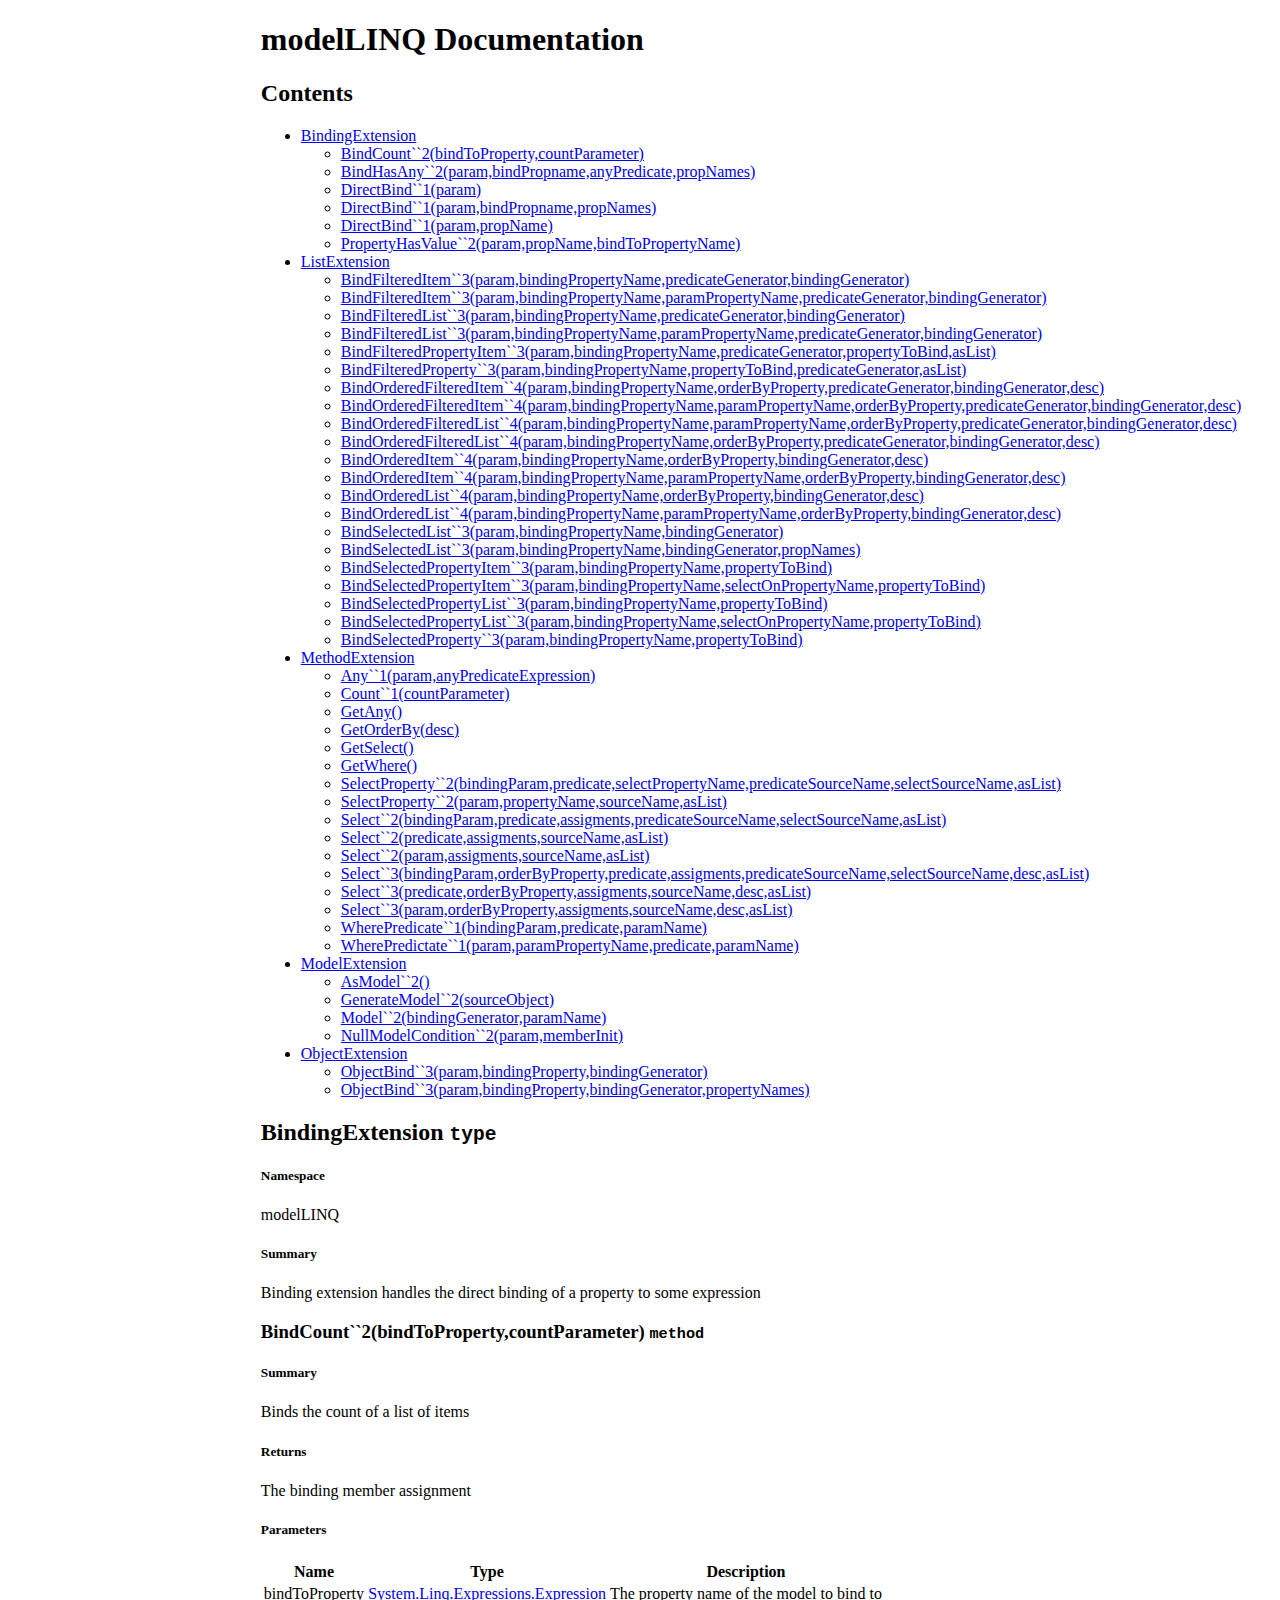
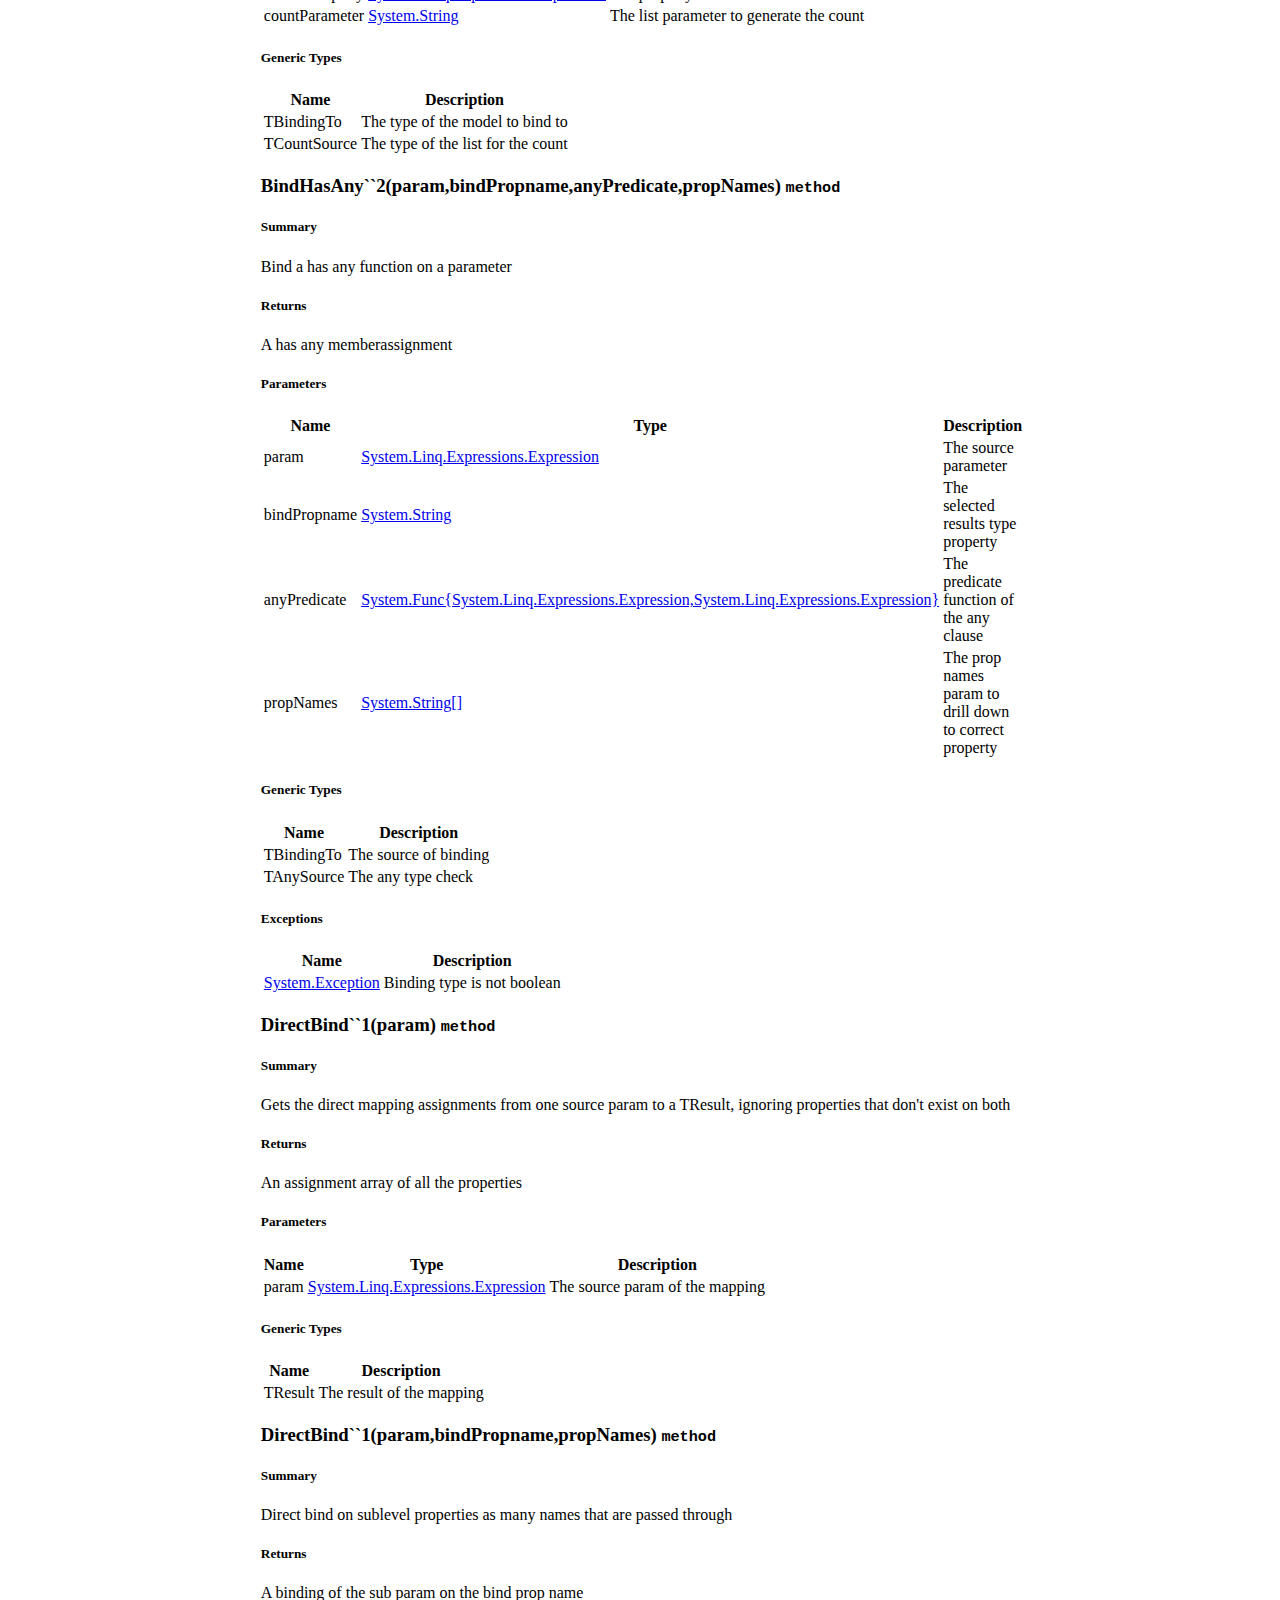
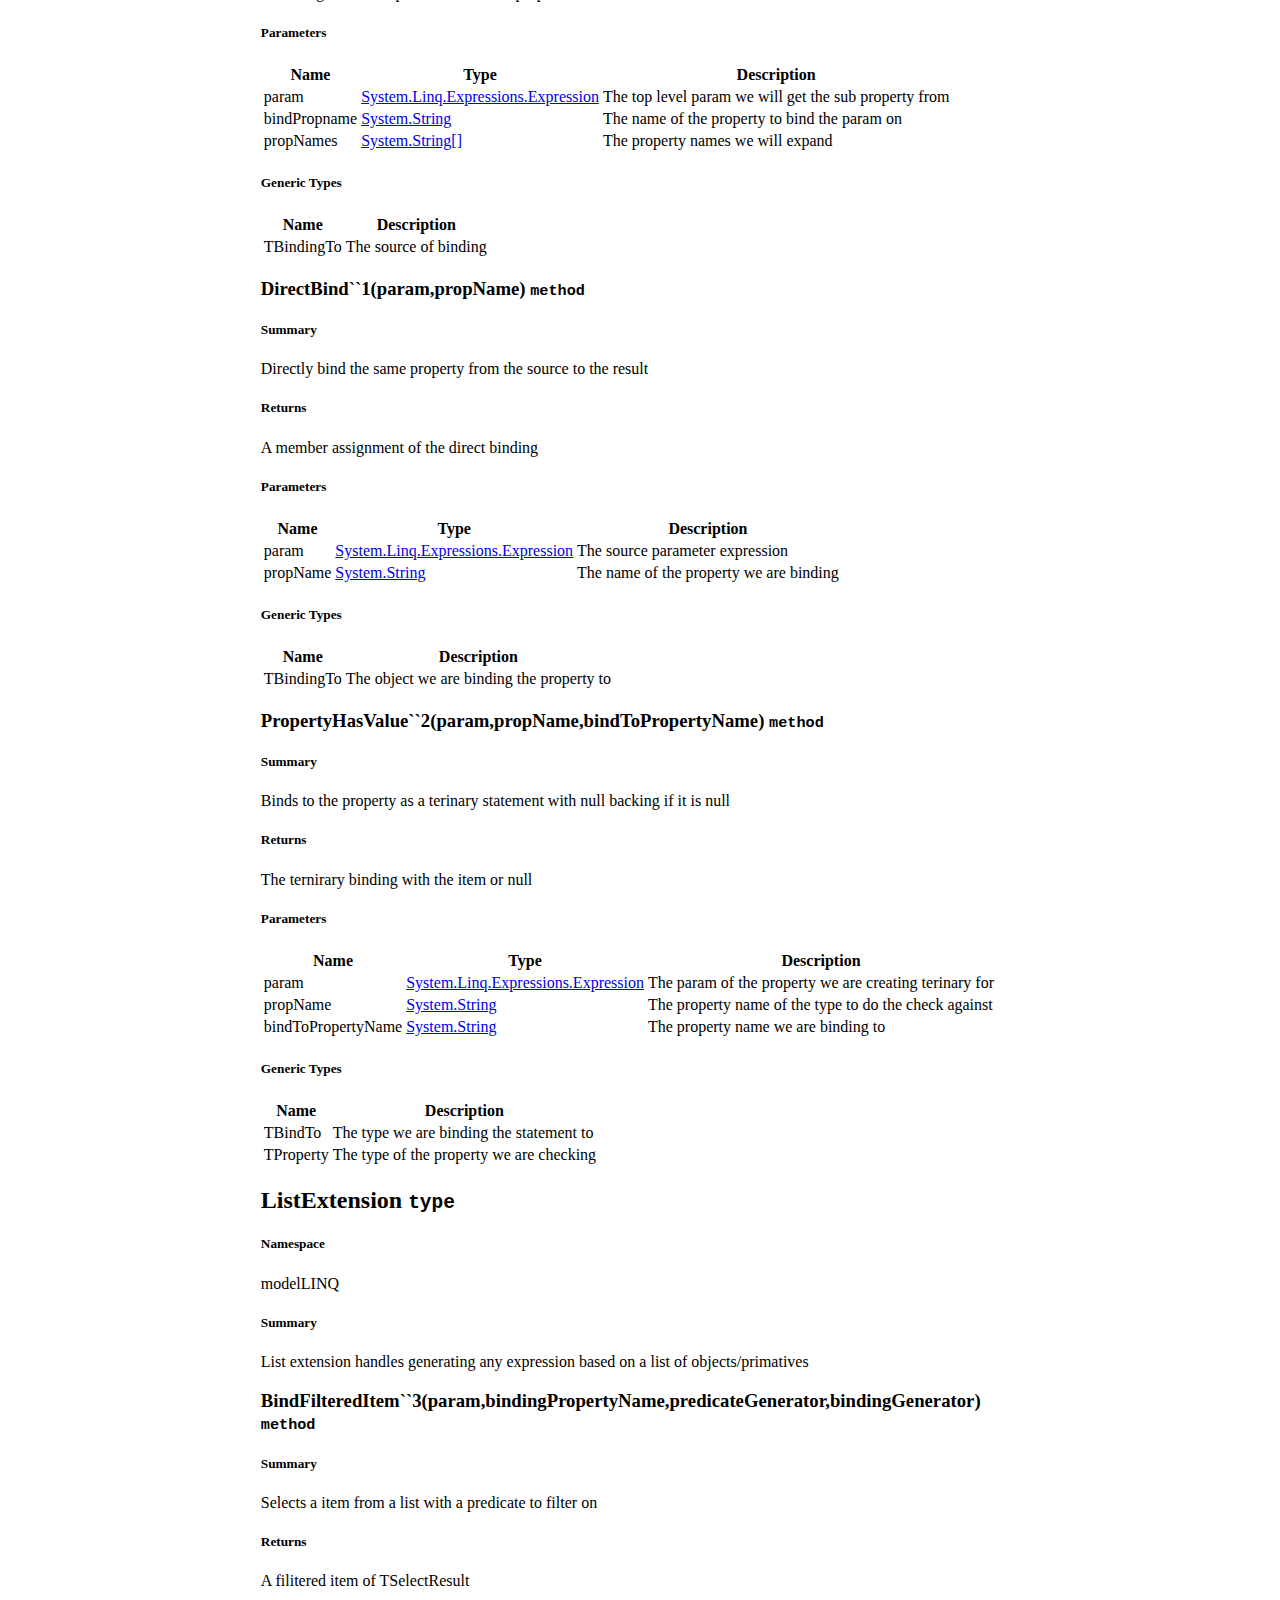
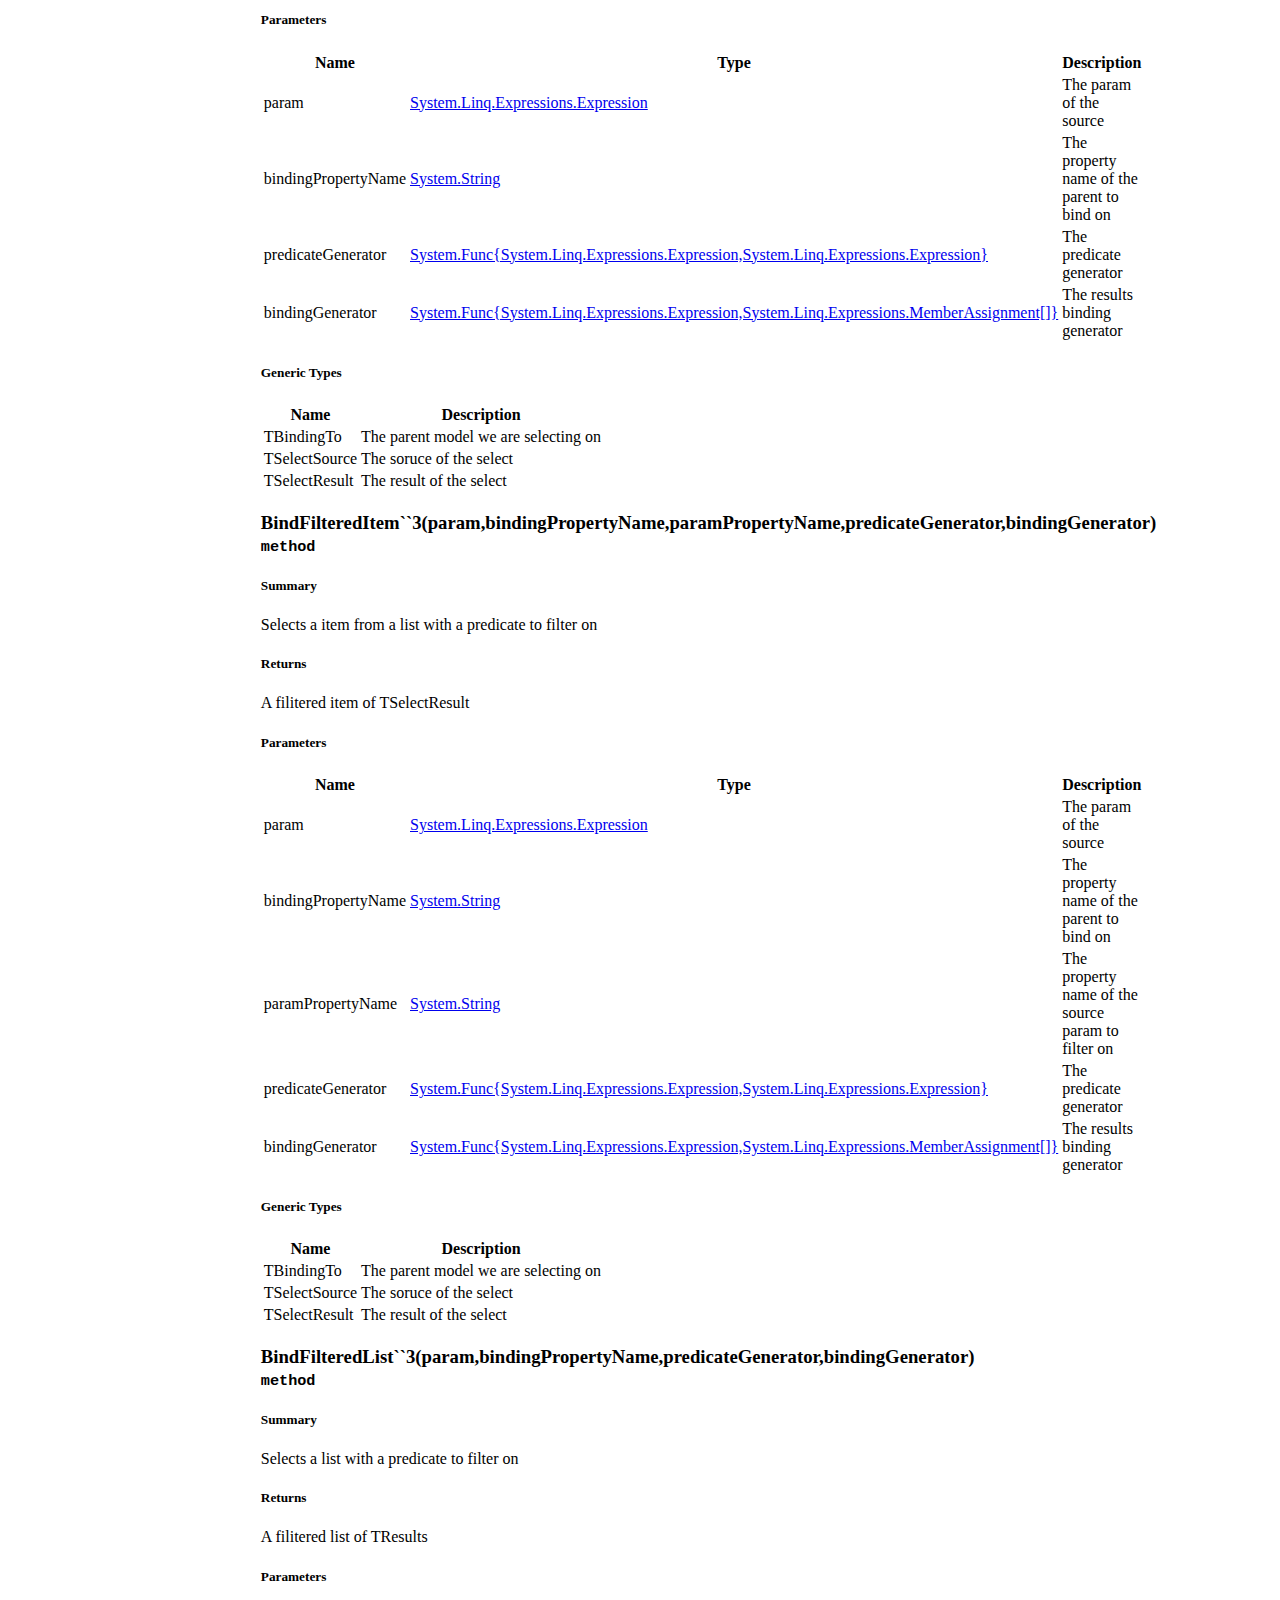
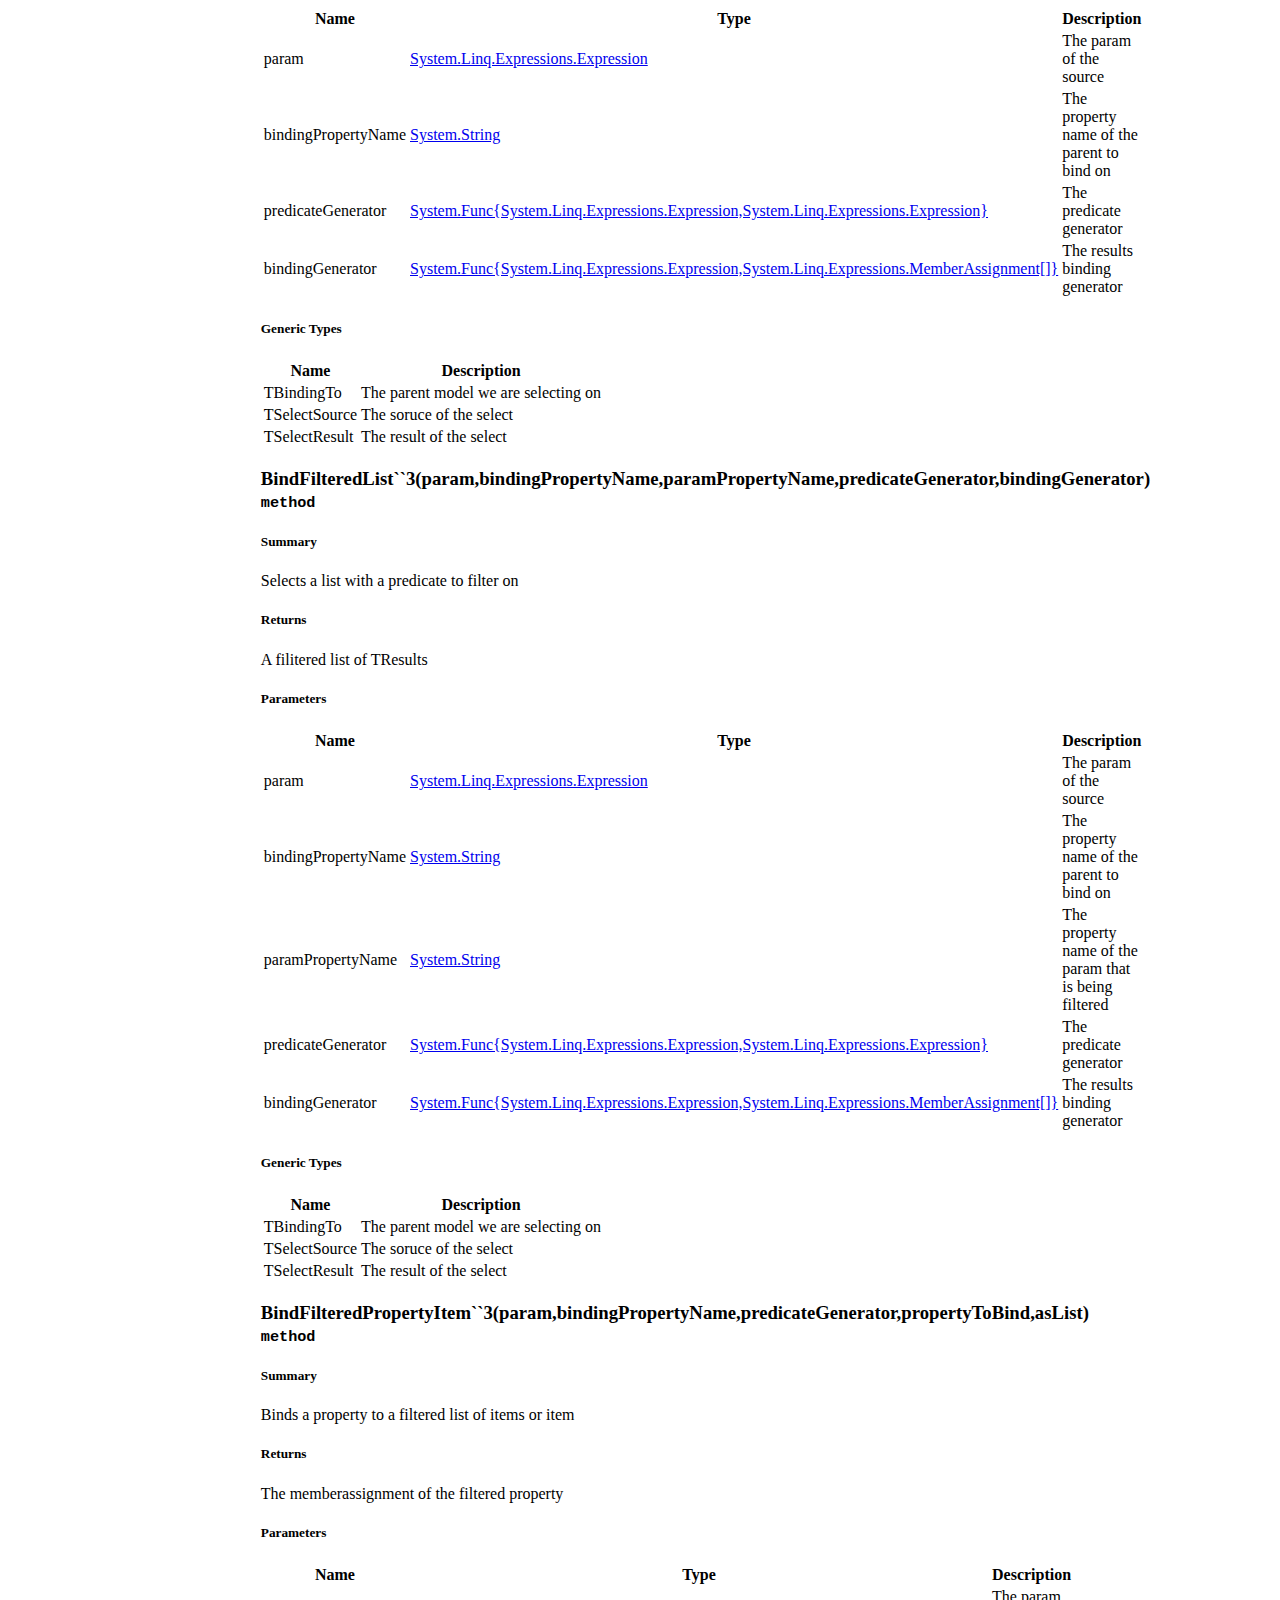
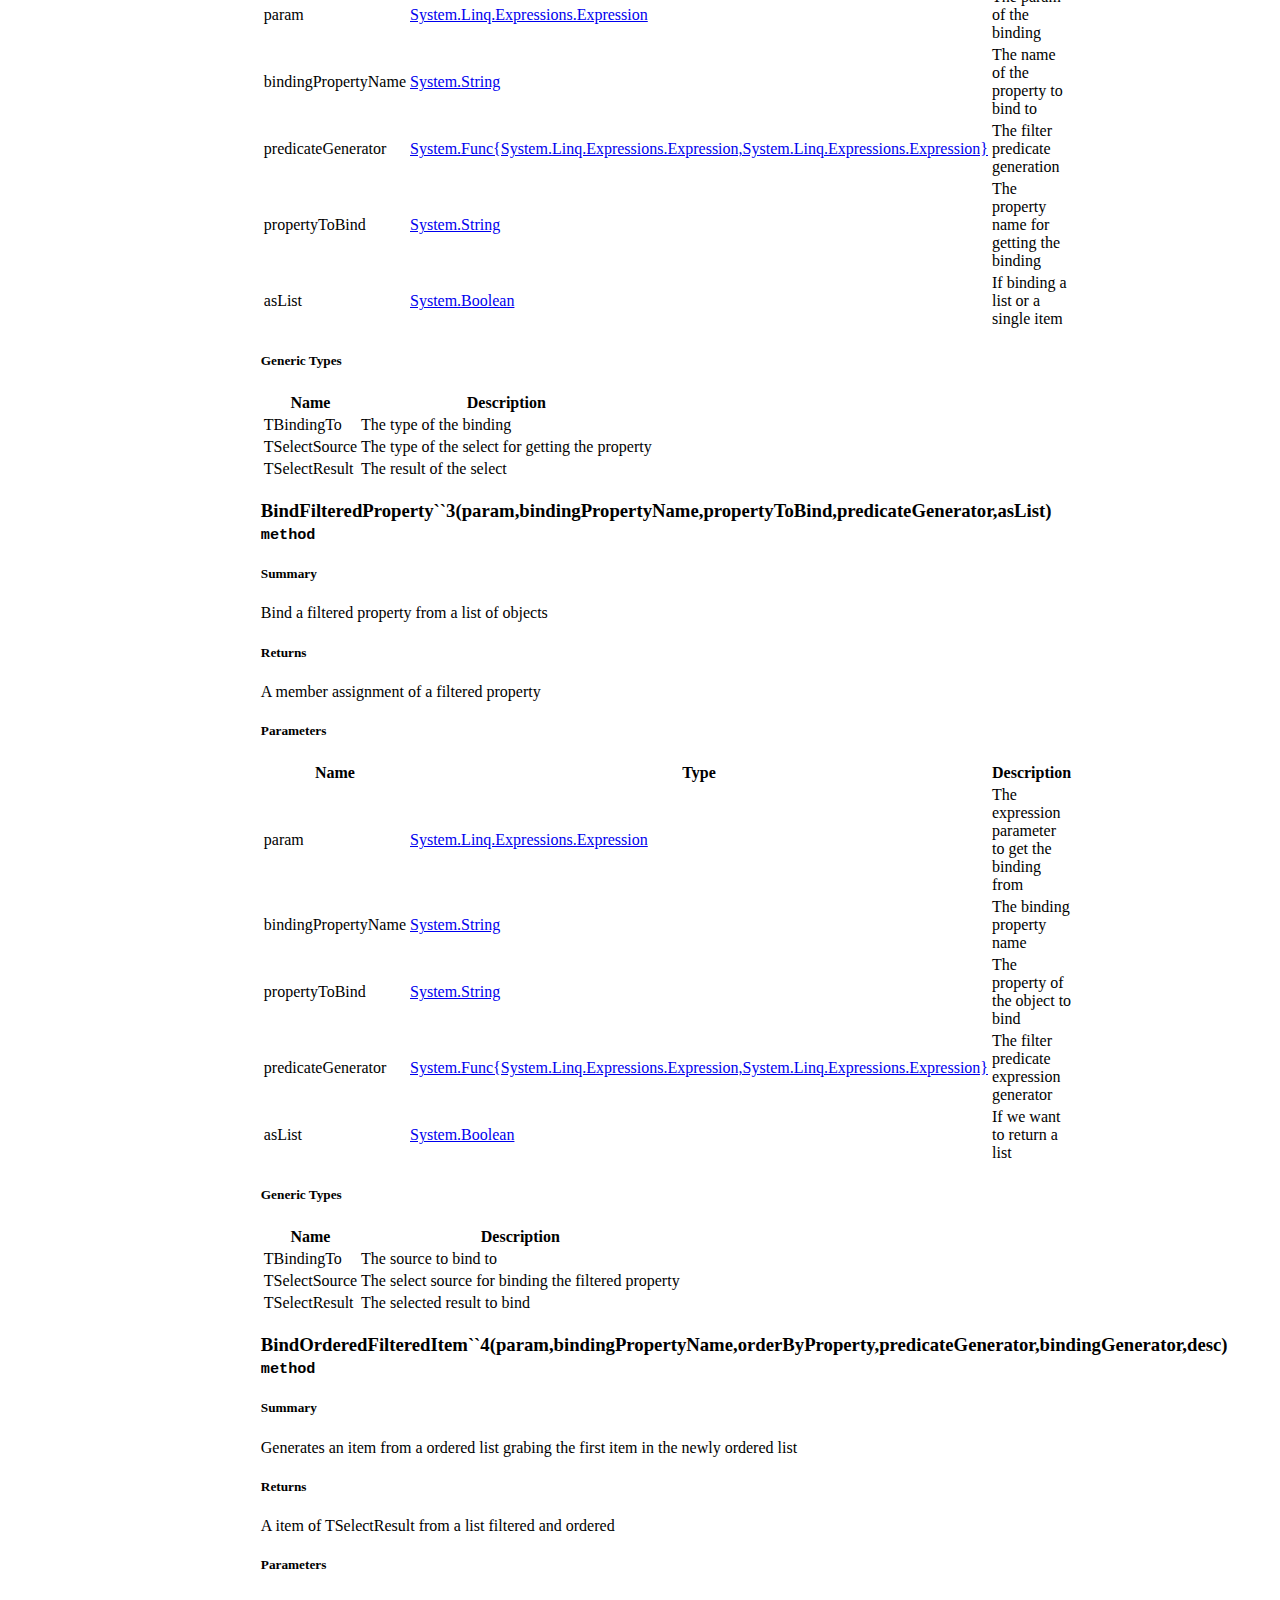
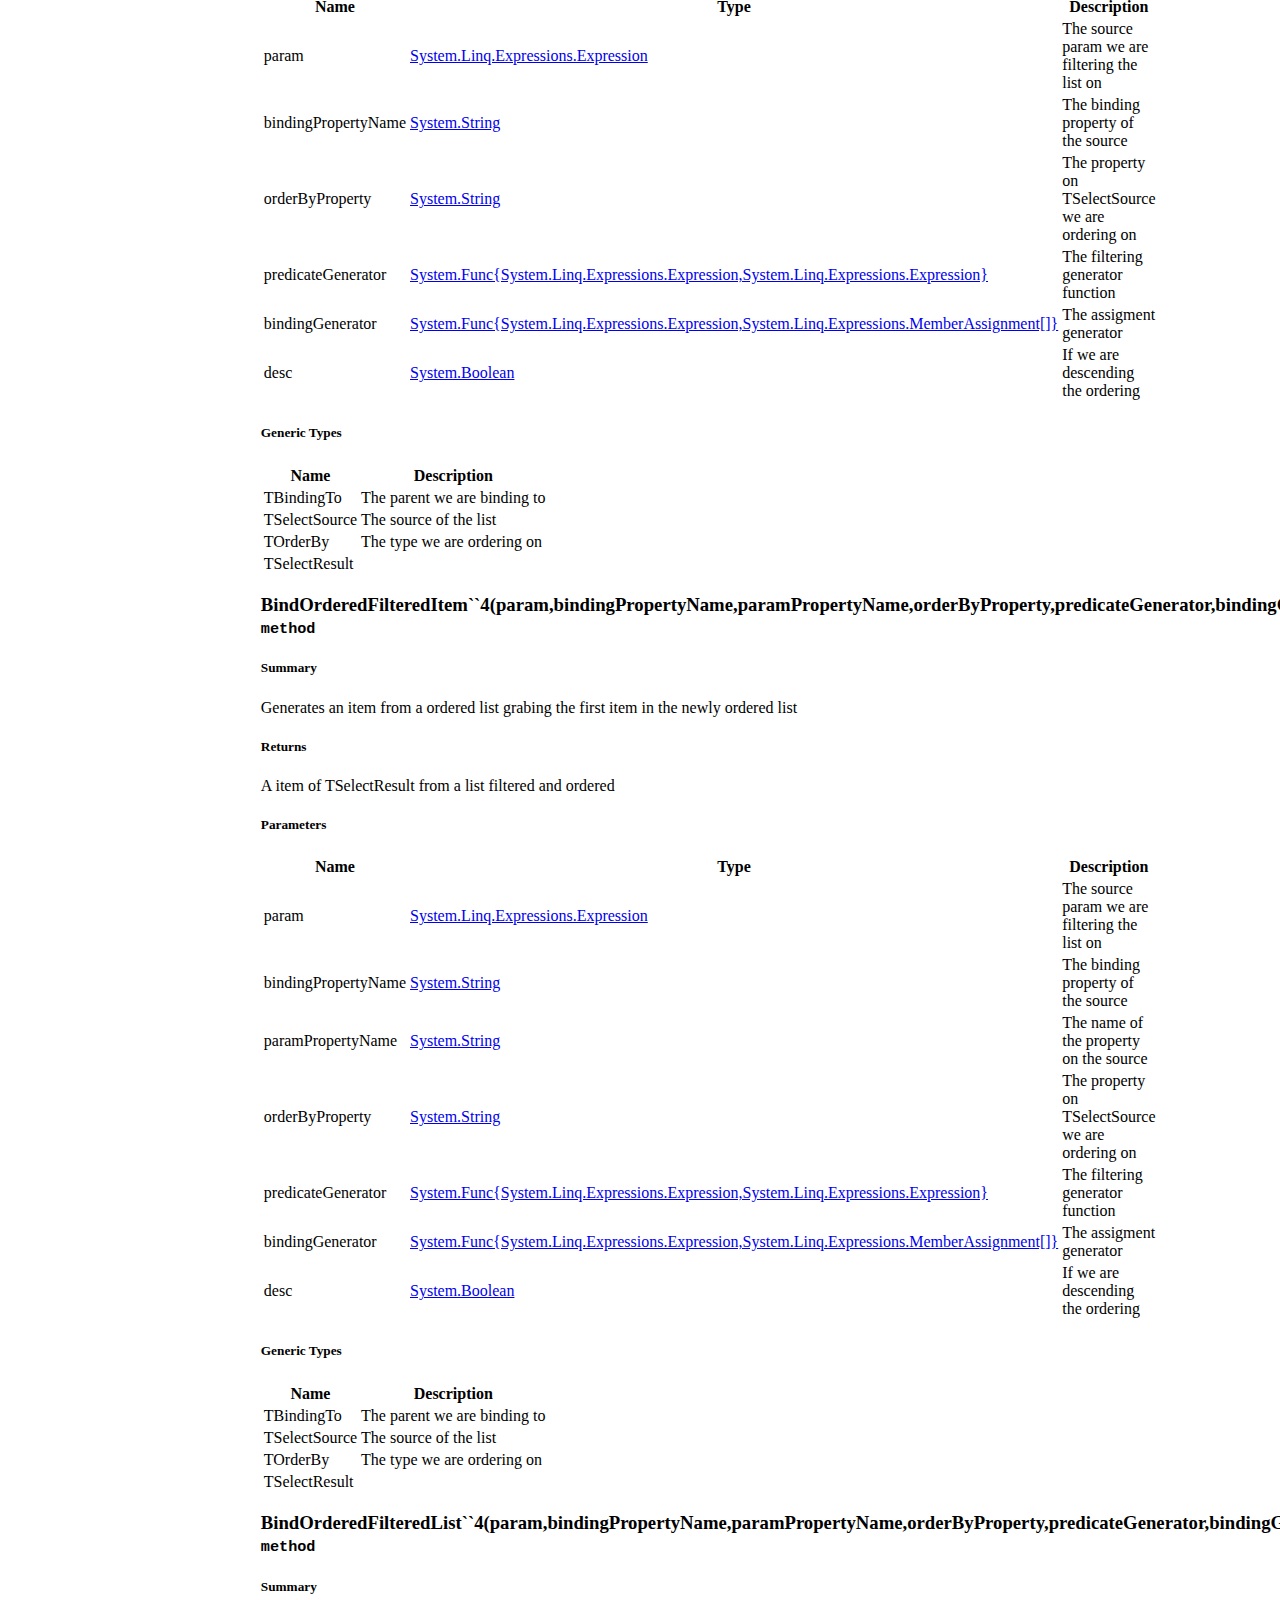
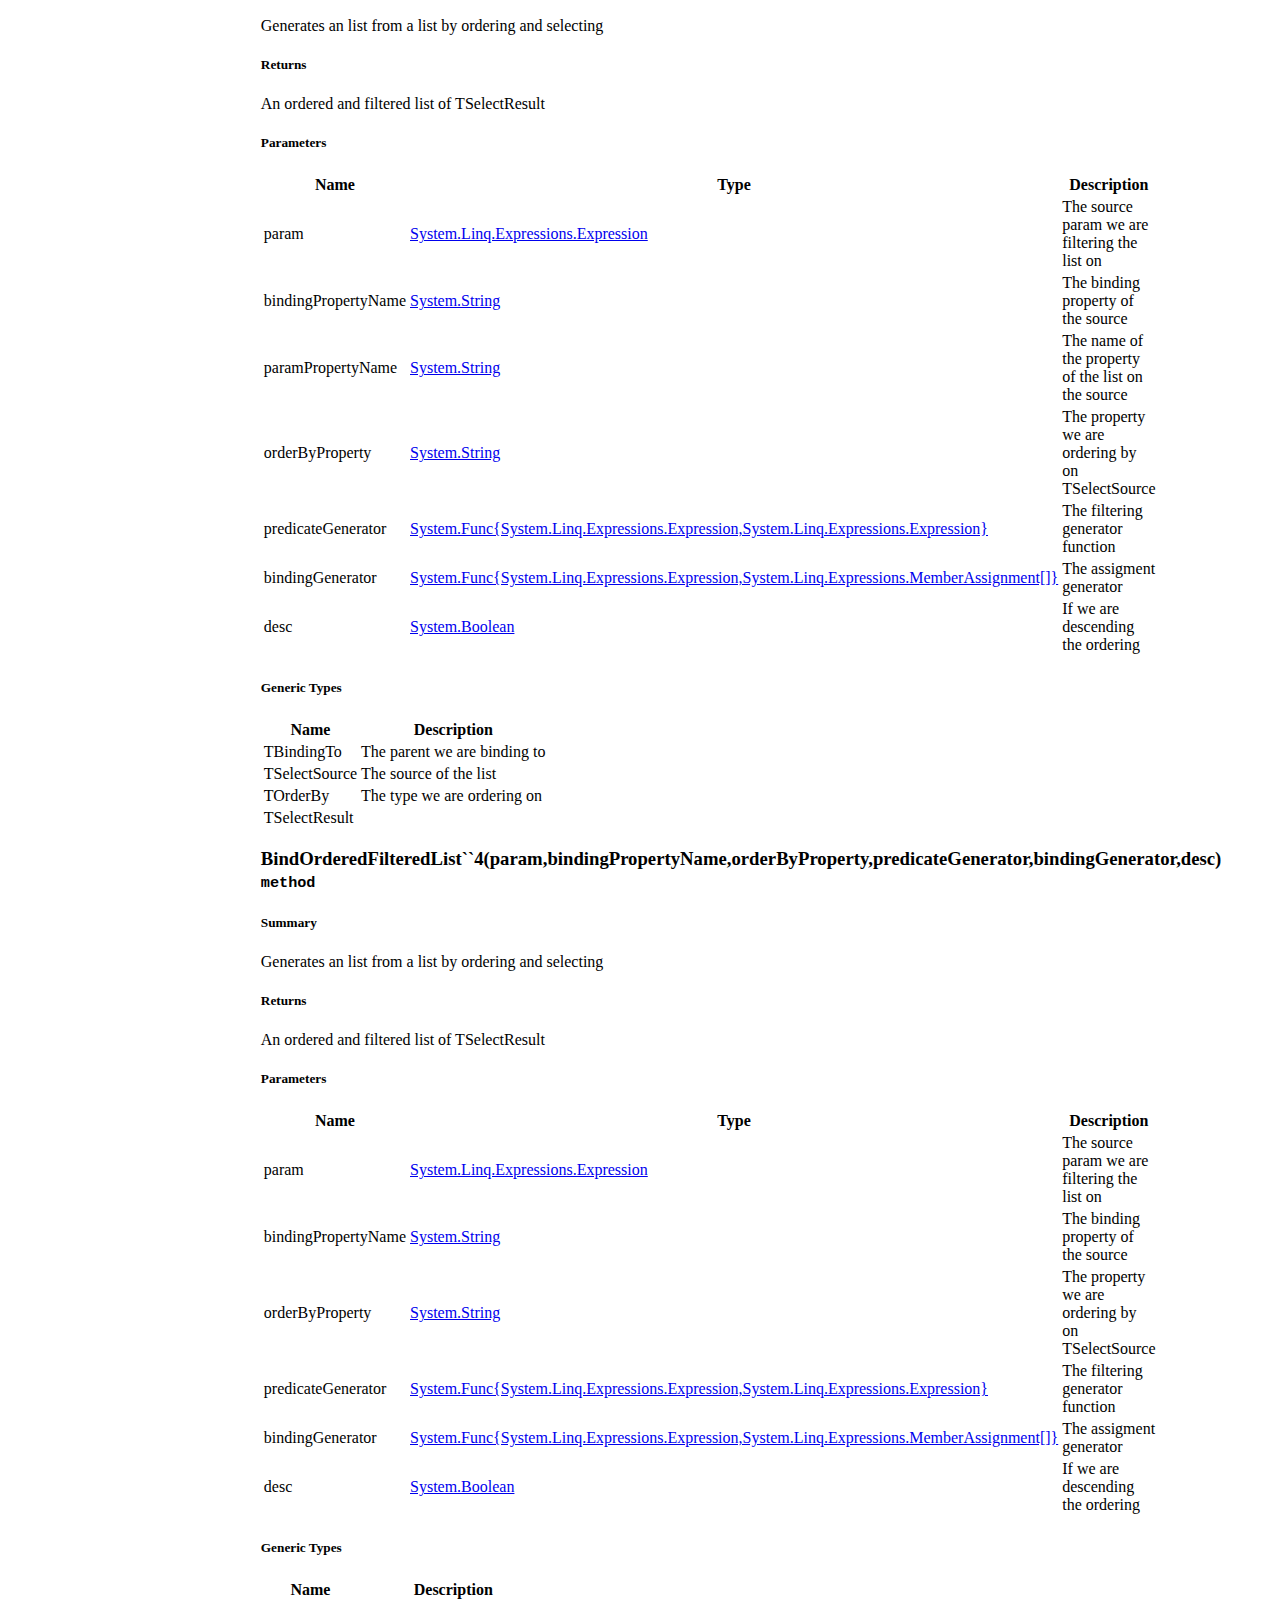
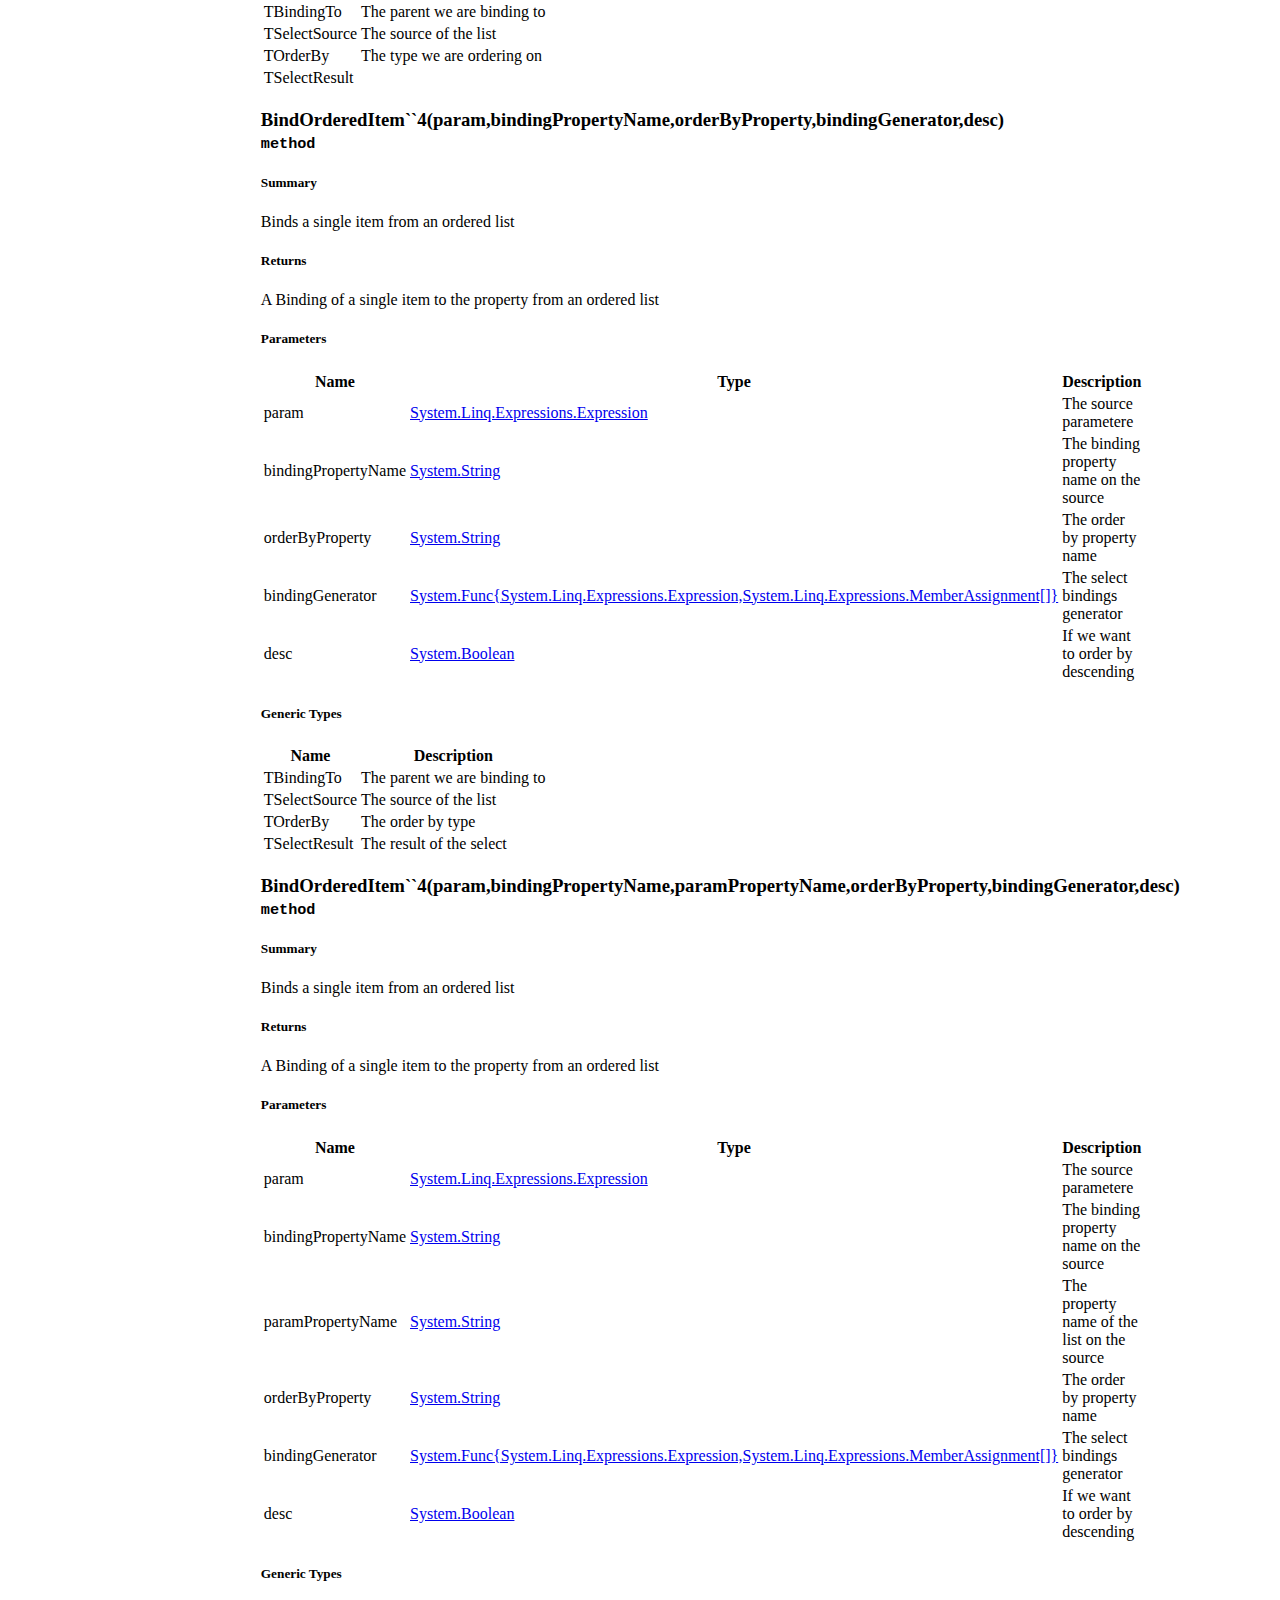
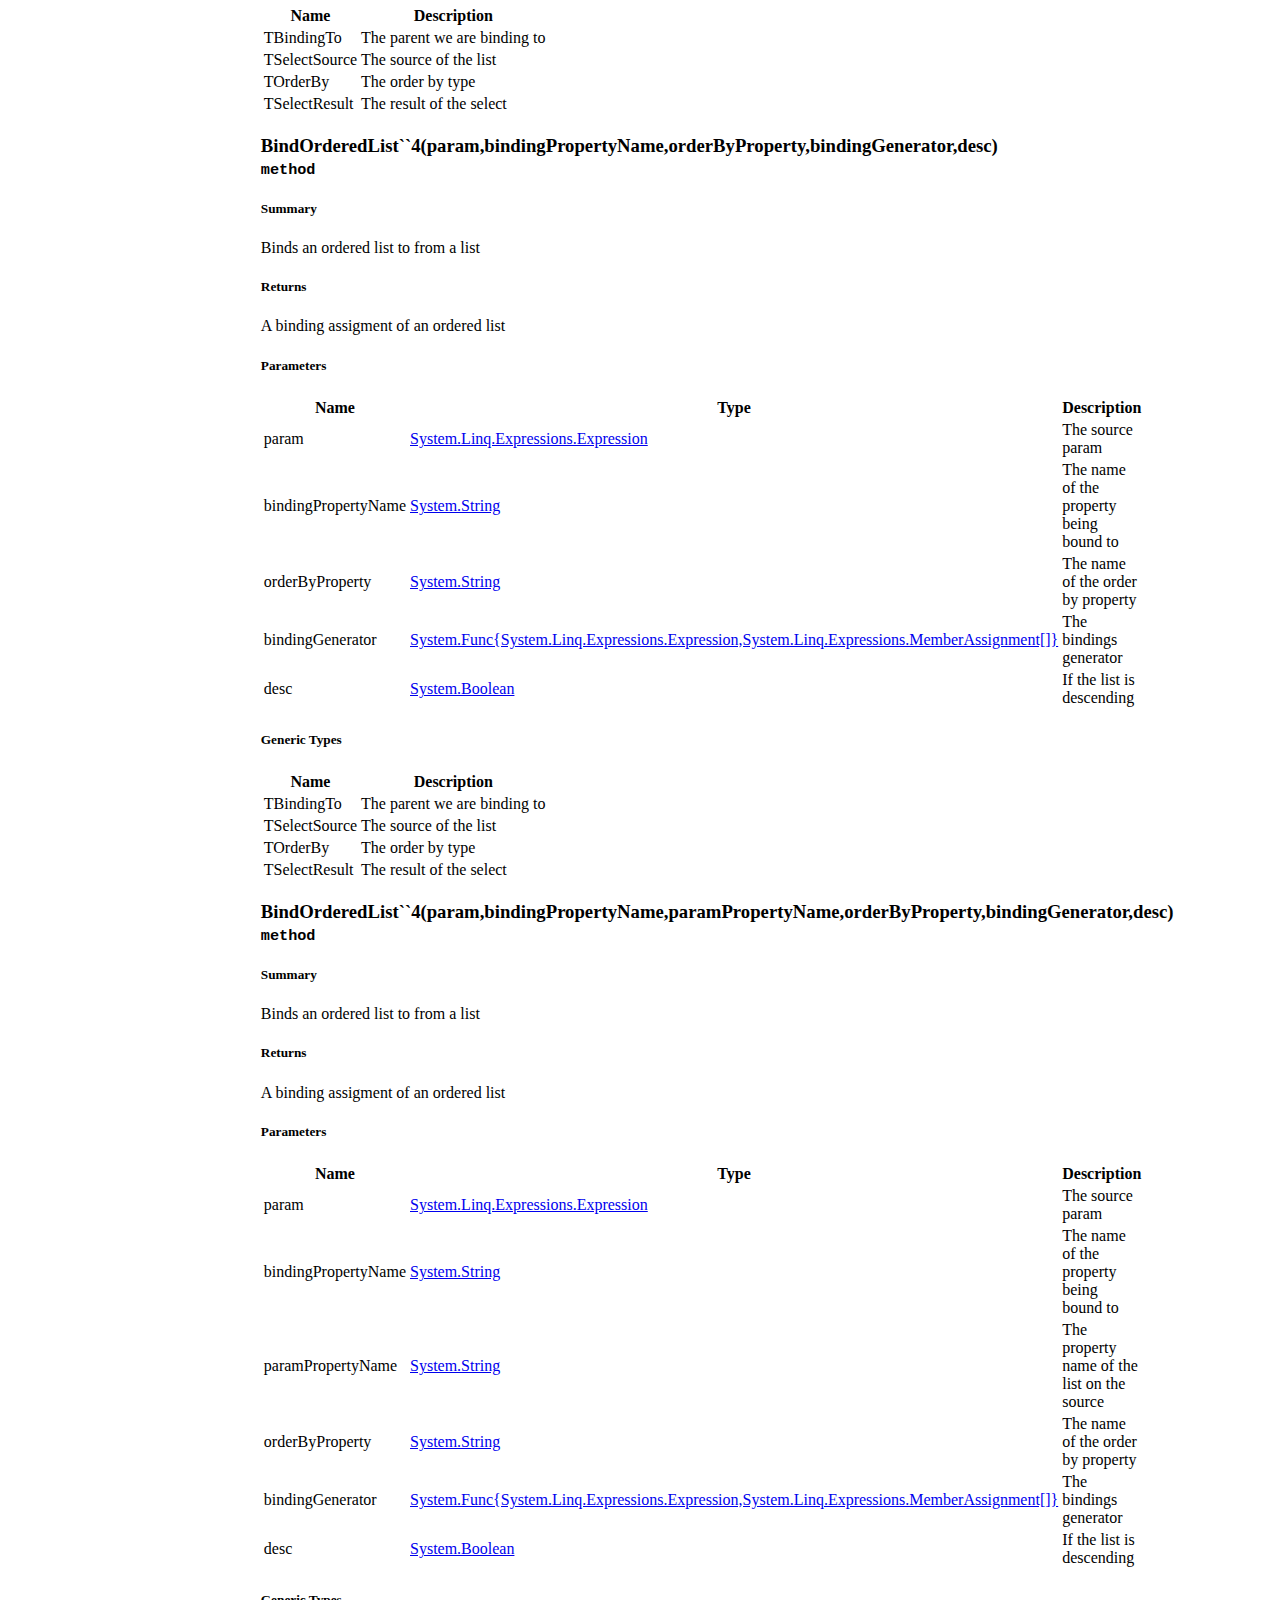
==== commit a518b5c5: "Updated modelLINQ documentation" ====
--- a/wwwroot/files/documentation/modelLINQ.html
+++ b/wwwroot/files/documentation/modelLINQ.html
@@ -15,22 +15,26 @@
     <body>
 
 <div class="container">
-<p><a name='assembly'></a> modelLINQ Documentation</p>
-<p>
-    This was built via Visual Studio and converted to markdown by <a href="https://github.com/lijunle/Vsxmd">Vsxmd</a>
-</p>
+<p><a name='assembly'></a></p>
+<h1 id="modellinq">modelLINQ Documentation</h1>
 <h2 id="contents">Contents</h2>
 <ul>
-<li><a href="#T-modelLINQ-BindingExtension" title="modelLINQ.BindingExtension">BindingExtension</a></li>
+<li><a href="#T-modelLINQ-BindingExtension" title="modelLINQ.BindingExtension">BindingExtension</a><ul>
+<li><a href="#M-modelLINQ-BindingExtension-BindCount``2-System-Linq-Expressions-Expression,System-String-" title="modelLINQ.BindingExtension.BindCount``2(System.Linq.Expressions.Expression,System.String)">BindCount``2(bindToProperty,countParameter)</a></li>
+<li><a href="#M-modelLINQ-BindingExtension-BindHasAny``2-System-Linq-Expressions-Expression,System-String,System-Func{System-Linq-Expressions-Expression,System-Linq-Expressions-Expression},System-String[]-" title="modelLINQ.BindingExtension.BindHasAny``2(System.Linq.Expressions.Expression,System.String,System.Func{System.Linq.Expressions.Expression,System.Linq.Expressions.Expression},System.String[])">BindHasAny``2(param,bindPropname,anyPredicate,propNames)</a></li>
 <li><a href="#M-modelLINQ-BindingExtension-DirectBind``1-System-Linq-Expressions-Expression-" title="modelLINQ.BindingExtension.DirectBind``1(System.Linq.Expressions.Expression)">DirectBind``1(param)</a></li>
+<li><a href="#M-modelLINQ-BindingExtension-DirectBind``1-System-Linq-Expressions-Expression,System-String,System-String[]-" title="modelLINQ.BindingExtension.DirectBind``1(System.Linq.Expressions.Expression,System.String,System.String[])">DirectBind``1(param,bindPropname,propNames)</a></li>
 <li><a href="#M-modelLINQ-BindingExtension-DirectBind``1-System-Linq-Expressions-Expression,System-String-" title="modelLINQ.BindingExtension.DirectBind``1(System.Linq.Expressions.Expression,System.String)">DirectBind``1(param,propName)</a></li>
-<li><a href="#M-modelLINQ-BindingExtension-DirectBind``1-System-Linq-Expressions-Expression,System-String,System-String[]-" title="modelLINQ.BindingExtension.DirectBind``1(System.Linq.Expressions.Expression,System.String,System.String[])">DirectBind``1(param,bindPropname,propNames)</a></li>
 <li><a href="#M-modelLINQ-BindingExtension-PropertyHasValue``2-System-Linq-Expressions-Expression,System-String,System-String-" title="modelLINQ.BindingExtension.PropertyHasValue``2(System.Linq.Expressions.Expression,System.String,System.String)">PropertyHasValue``2(param,propName,bindToPropertyName)</a></li>
-<li><a href="#T-modelLINQ-ListExtension" title="modelLINQ.ListExtension">ListExtension</a></li>
+</ul>
+</li>
+<li><a href="#T-modelLINQ-ListExtension" title="modelLINQ.ListExtension">ListExtension</a><ul>
 <li><a href="#M-modelLINQ-ListExtension-BindFilteredItem``3-System-Linq-Expressions-Expression,System-String,System-Func{System-Linq-Expressions-Expression,System-Linq-Expressions-Expression},System-Func{System-Linq-Expressions-Expression,System-Linq-Expressions-MemberAssignment[]}-" title="modelLINQ.ListExtension.BindFilteredItem``3(System.Linq.Expressions.Expression,System.String,System.Func{System.Linq.Expressions.Expression,System.Linq.Expressions.Expression},System.Func{System.Linq.Expressions.Expression,System.Linq.Expressions.MemberAssignment[]})">BindFilteredItem``3(param,bindingPropertyName,predicateGenerator,bindingGenerator)</a></li>
 <li><a href="#M-modelLINQ-ListExtension-BindFilteredItem``3-System-Linq-Expressions-Expression,System-String,System-String,System-Func{System-Linq-Expressions-Expression,System-Linq-Expressions-Expression},System-Func{System-Linq-Expressions-Expression,System-Linq-Expressions-MemberAssignment[]}-" title="modelLINQ.ListExtension.BindFilteredItem``3(System.Linq.Expressions.Expression,System.String,System.String,System.Func{System.Linq.Expressions.Expression,System.Linq.Expressions.Expression},System.Func{System.Linq.Expressions.Expression,System.Linq.Expressions.MemberAssignment[]})">BindFilteredItem``3(param,bindingPropertyName,paramPropertyName,predicateGenerator,bindingGenerator)</a></li>
 <li><a href="#M-modelLINQ-ListExtension-BindFilteredList``3-System-Linq-Expressions-Expression,System-String,System-Func{System-Linq-Expressions-Expression,System-Linq-Expressions-Expression},System-Func{System-Linq-Expressions-Expression,System-Linq-Expressions-MemberAssignment[]}-" title="modelLINQ.ListExtension.BindFilteredList``3(System.Linq.Expressions.Expression,System.String,System.Func{System.Linq.Expressions.Expression,System.Linq.Expressions.Expression},System.Func{System.Linq.Expressions.Expression,System.Linq.Expressions.MemberAssignment[]})">BindFilteredList``3(param,bindingPropertyName,predicateGenerator,bindingGenerator)</a></li>
 <li><a href="#M-modelLINQ-ListExtension-BindFilteredList``3-System-Linq-Expressions-Expression,System-String,System-String,System-Func{System-Linq-Expressions-Expression,System-Linq-Expressions-Expression},System-Func{System-Linq-Expressions-Expression,System-Linq-Expressions-MemberAssignment[]}-" title="modelLINQ.ListExtension.BindFilteredList``3(System.Linq.Expressions.Expression,System.String,System.String,System.Func{System.Linq.Expressions.Expression,System.Linq.Expressions.Expression},System.Func{System.Linq.Expressions.Expression,System.Linq.Expressions.MemberAssignment[]})">BindFilteredList``3(param,bindingPropertyName,paramPropertyName,predicateGenerator,bindingGenerator)</a></li>
+<li><a href="#M-modelLINQ-ListExtension-BindFilteredPropertyItem``3-System-Linq-Expressions-Expression,System-String,System-Func{System-Linq-Expressions-Expression,System-Linq-Expressions-Expression},System-String,System-Boolean-" title="modelLINQ.ListExtension.BindFilteredPropertyItem``3(System.Linq.Expressions.Expression,System.String,System.Func{System.Linq.Expressions.Expression,System.Linq.Expressions.Expression},System.String,System.Boolean)">BindFilteredPropertyItem``3(param,bindingPropertyName,predicateGenerator,propertyToBind,asList)</a></li>
+<li><a href="#M-modelLINQ-ListExtension-BindFilteredProperty``3-System-Linq-Expressions-Expression,System-String,System-String,System-Func{System-Linq-Expressions-Expression,System-Linq-Expressions-Expression},System-Boolean-" title="modelLINQ.ListExtension.BindFilteredProperty``3(System.Linq.Expressions.Expression,System.String,System.String,System.Func{System.Linq.Expressions.Expression,System.Linq.Expressions.Expression},System.Boolean)">BindFilteredProperty``3(param,bindingPropertyName,propertyToBind,predicateGenerator,asList)</a></li>
 <li><a href="#M-modelLINQ-ListExtension-BindOrderedFilteredItem``4-System-Linq-Expressions-Expression,System-String,System-String,System-Func{System-Linq-Expressions-Expression,System-Linq-Expressions-Expression},System-Func{System-Linq-Expressions-Expression,System-Linq-Expressions-MemberAssignment[]},System-Boolean-" title="modelLINQ.ListExtension.BindOrderedFilteredItem``4(System.Linq.Expressions.Expression,System.String,System.String,System.Func{System.Linq.Expressions.Expression,System.Linq.Expressions.Expression},System.Func{System.Linq.Expressions.Expression,System.Linq.Expressions.MemberAssignment[]},System.Boolean)">BindOrderedFilteredItem``4(param,bindingPropertyName,orderByProperty,predicateGenerator,bindingGenerator,desc)</a></li>
 <li><a href="#M-modelLINQ-ListExtension-BindOrderedFilteredItem``4-System-Linq-Expressions-Expression,System-String,System-String,System-String,System-Func{System-Linq-Expressions-Expression,System-Linq-Expressions-Expression},System-Func{System-Linq-Expressions-Expression,System-Linq-Expressions-MemberAssignment[]},System-Boolean-" title="modelLINQ.ListExtension.BindOrderedFilteredItem``4(System.Linq.Expressions.Expression,System.String,System.String,System.String,System.Func{System.Linq.Expressions.Expression,System.Linq.Expressions.Expression},System.Func{System.Linq.Expressions.Expression,System.Linq.Expressions.MemberAssignment[]},System.Boolean)">BindOrderedFilteredItem``4(param,bindingPropertyName,paramPropertyName,orderByProperty,predicateGenerator,bindingGenerator,desc)</a></li>
 <li><a href="#M-modelLINQ-ListExtension-BindOrderedFilteredList``4-System-Linq-Expressions-Expression,System-String,System-String,System-String,System-Func{System-Linq-Expressions-Expression,System-Linq-Expressions-Expression},System-Func{System-Linq-Expressions-Expression,System-Linq-Expressions-MemberAssignment[]},System-Boolean-" title="modelLINQ.ListExtension.BindOrderedFilteredList``4(System.Linq.Expressions.Expression,System.String,System.String,System.String,System.Func{System.Linq.Expressions.Expression,System.Linq.Expressions.Expression},System.Func{System.Linq.Expressions.Expression,System.Linq.Expressions.MemberAssignment[]},System.Boolean)">BindOrderedFilteredList``4(param,bindingPropertyName,paramPropertyName,orderByProperty,predicateGenerator,bindingGenerator,desc)</a></li>
@@ -40,2403 +44,2861 @@
 <li><a href="#M-modelLINQ-ListExtension-BindOrderedList``4-System-Linq-Expressions-Expression,System-String,System-String,System-Func{System-Linq-Expressions-Expression,System-Linq-Expressions-MemberAssignment[]},System-Boolean-" title="modelLINQ.ListExtension.BindOrderedList``4(System.Linq.Expressions.Expression,System.String,System.String,System.Func{System.Linq.Expressions.Expression,System.Linq.Expressions.MemberAssignment[]},System.Boolean)">BindOrderedList``4(param,bindingPropertyName,orderByProperty,bindingGenerator,desc)</a></li>
 <li><a href="#M-modelLINQ-ListExtension-BindOrderedList``4-System-Linq-Expressions-Expression,System-String,System-String,System-String,System-Func{System-Linq-Expressions-Expression,System-Linq-Expressions-MemberAssignment[]},System-Boolean-" title="modelLINQ.ListExtension.BindOrderedList``4(System.Linq.Expressions.Expression,System.String,System.String,System.String,System.Func{System.Linq.Expressions.Expression,System.Linq.Expressions.MemberAssignment[]},System.Boolean)">BindOrderedList``4(param,bindingPropertyName,paramPropertyName,orderByProperty,bindingGenerator,desc)</a></li>
 <li><a href="#M-modelLINQ-ListExtension-BindSelectedList``3-System-Linq-Expressions-Expression,System-String,System-Func{System-Linq-Expressions-Expression,System-Linq-Expressions-MemberAssignment[]}-" title="modelLINQ.ListExtension.BindSelectedList``3(System.Linq.Expressions.Expression,System.String,System.Func{System.Linq.Expressions.Expression,System.Linq.Expressions.MemberAssignment[]})">BindSelectedList``3(param,bindingPropertyName,bindingGenerator)</a></li>
-<li><a href="#M-modelLINQ-ListExtension-BindSelectedList``3-System-Linq-Expressions-Expression,System-String,System-String,System-Func{System-Linq-Expressions-Expression,System-Linq-Expressions-MemberAssignment[]}-" title="modelLINQ.ListExtension.BindSelectedList``3(System.Linq.Expressions.Expression,System.String,System.String,System.Func{System.Linq.Expressions.Expression,System.Linq.Expressions.MemberAssignment[]})">BindSelectedList``3(param,bindingPropertyName,paramPropertyName,bindingGenerator)</a></li>
+<li><a href="#M-modelLINQ-ListExtension-BindSelectedList``3-System-Linq-Expressions-Expression,System-String,System-Func{System-Linq-Expressions-Expression,System-Linq-Expressions-MemberAssignment[]},System-String[]-" title="modelLINQ.ListExtension.BindSelectedList``3(System.Linq.Expressions.Expression,System.String,System.Func{System.Linq.Expressions.Expression,System.Linq.Expressions.MemberAssignment[]},System.String[])">BindSelectedList``3(param,bindingPropertyName,bindingGenerator,propNames)</a></li>
 <li><a href="#M-modelLINQ-ListExtension-BindSelectedPropertyItem``3-System-Linq-Expressions-Expression,System-String,System-String-" title="modelLINQ.ListExtension.BindSelectedPropertyItem``3(System.Linq.Expressions.Expression,System.String,System.String)">BindSelectedPropertyItem``3(param,bindingPropertyName,propertyToBind)</a></li>
 <li><a href="#M-modelLINQ-ListExtension-BindSelectedPropertyItem``3-System-Linq-Expressions-Expression,System-String,System-String,System-String-" title="modelLINQ.ListExtension.BindSelectedPropertyItem``3(System.Linq.Expressions.Expression,System.String,System.String,System.String)">BindSelectedPropertyItem``3(param,bindingPropertyName,selectOnPropertyName,propertyToBind)</a></li>
 <li><a href="#M-modelLINQ-ListExtension-BindSelectedPropertyList``3-System-Linq-Expressions-Expression,System-String,System-String-" title="modelLINQ.ListExtension.BindSelectedPropertyList``3(System.Linq.Expressions.Expression,System.String,System.String)">BindSelectedPropertyList``3(param,bindingPropertyName,propertyToBind)</a></li>
 <li><a href="#M-modelLINQ-ListExtension-BindSelectedPropertyList``3-System-Linq-Expressions-Expression,System-String,System-String,System-String-" title="modelLINQ.ListExtension.BindSelectedPropertyList``3(System.Linq.Expressions.Expression,System.String,System.String,System.String)">BindSelectedPropertyList``3(param,bindingPropertyName,selectOnPropertyName,propertyToBind)</a></li>
 <li><a href="#M-modelLINQ-ListExtension-BindSelectedProperty``3-System-Linq-Expressions-Expression,System-String,System-String,System-Boolean-" title="modelLINQ.ListExtension.BindSelectedProperty``3(System.Linq.Expressions.Expression,System.String,System.String,System.Boolean)">BindSelectedProperty``3(param,bindingPropertyName,propertyToBind)</a></li>
-<li><a href="#T-modelLINQ-MethodExtension" title="modelLINQ.MethodExtension">MethodExtension</a></li>
+</ul>
+</li>
+<li><a href="#T-modelLINQ-MethodExtension" title="modelLINQ.MethodExtension">MethodExtension</a><ul>
+<li><a href="#M-modelLINQ-MethodExtension-Any``1-System-Linq-Expressions-Expression,System-Func{System-Linq-Expressions-Expression,System-Linq-Expressions-Expression}-" title="modelLINQ.MethodExtension.Any``1(System.Linq.Expressions.Expression,System.Func{System.Linq.Expressions.Expression,System.Linq.Expressions.Expression})">Any``1(param,anyPredicateExpression)</a></li>
+<li><a href="#M-modelLINQ-MethodExtension-Count``1-System-Linq-Expressions-Expression-" title="modelLINQ.MethodExtension.Count``1(System.Linq.Expressions.Expression)">Count``1(countParameter)</a></li>
+<li><a href="#M-modelLINQ-MethodExtension-GetAny" title="modelLINQ.MethodExtension.GetAny">GetAny()</a></li>
 <li><a href="#M-modelLINQ-MethodExtension-GetOrderBy-System-Boolean-" title="modelLINQ.MethodExtension.GetOrderBy(System.Boolean)">GetOrderBy(desc)</a></li>
 <li><a href="#M-modelLINQ-MethodExtension-GetSelect" title="modelLINQ.MethodExtension.GetSelect">GetSelect()</a></li>
 <li><a href="#M-modelLINQ-MethodExtension-GetWhere" title="modelLINQ.MethodExtension.GetWhere">GetWhere()</a></li>
+<li><a href="#M-modelLINQ-MethodExtension-SelectProperty``2-System-Linq-Expressions-Expression,System-Func{System-Linq-Expressions-Expression,System-Linq-Expressions-Expression},System-String,System-String,System-String,System-Boolean-" title="modelLINQ.MethodExtension.SelectProperty``2(System.Linq.Expressions.Expression,System.Func{System.Linq.Expressions.Expression,System.Linq.Expressions.Expression},System.String,System.String,System.String,System.Boolean)">SelectProperty``2(bindingParam,predicate,selectPropertyName,predicateSourceName,selectSourceName,asList)</a></li>
 <li><a href="#M-modelLINQ-MethodExtension-SelectProperty``2-System-Linq-Expressions-Expression,System-String,System-String,System-Boolean-" title="modelLINQ.MethodExtension.SelectProperty``2(System.Linq.Expressions.Expression,System.String,System.String,System.Boolean)">SelectProperty``2(param,propertyName,sourceName,asList)</a></li>
 <li><a href="#M-modelLINQ-MethodExtension-Select``2-System-Linq-Expressions-Expression,System-Func{System-Linq-Expressions-Expression,System-Linq-Expressions-Expression},System-Func{System-Linq-Expressions-Expression,System-Linq-Expressions-MemberAssignment[]},System-String,System-String,System-Boolean-" title="modelLINQ.MethodExtension.Select``2(System.Linq.Expressions.Expression,System.Func{System.Linq.Expressions.Expression,System.Linq.Expressions.Expression},System.Func{System.Linq.Expressions.Expression,System.Linq.Expressions.MemberAssignment[]},System.String,System.String,System.Boolean)">Select``2(bindingParam,predicate,assigments,predicateSourceName,selectSourceName,asList)</a></li>
 <li><a href="#M-modelLINQ-MethodExtension-Select``2-System-Linq-Expressions-MethodCallExpression,System-Func{System-Linq-Expressions-Expression,System-Linq-Expressions-MemberAssignment[]},System-String,System-Boolean-" title="modelLINQ.MethodExtension.Select``2(System.Linq.Expressions.MethodCallExpression,System.Func{System.Linq.Expressions.Expression,System.Linq.Expressions.MemberAssignment[]},System.String,System.Boolean)">Select``2(predicate,assigments,sourceName,asList)</a></li>
 <li><a href="#M-modelLINQ-MethodExtension-Select``2-System-Linq-Expressions-Expression,System-Func{System-Linq-Expressions-Expression,System-Linq-Expressions-MemberAssignment[]},System-String,System-Boolean-" title="modelLINQ.MethodExtension.Select``2(System.Linq.Expressions.Expression,System.Func{System.Linq.Expressions.Expression,System.Linq.Expressions.MemberAssignment[]},System.String,System.Boolean)">Select``2(param,assigments,sourceName,asList)</a></li>
 <li><a href="#M-modelLINQ-MethodExtension-Select``3-System-Linq-Expressions-Expression,System-String,System-Func{System-Linq-Expressions-Expression,System-Linq-Expressions-Expression},System-Func{System-Linq-Expressions-Expression,System-Linq-Expressions-MemberAssignment[]},System-String,System-String,System-Boolean,System-Boolean-" title="modelLINQ.MethodExtension.Select``3(System.Linq.Expressions.Expression,System.String,System.Func{System.Linq.Expressions.Expression,System.Linq.Expressions.Expression},System.Func{System.Linq.Expressions.Expression,System.Linq.Expressions.MemberAssignment[]},System.String,System.String,System.Boolean,System.Boolean)">Select``3(bindingParam,orderByProperty,predicate,assigments,predicateSourceName,selectSourceName,desc,asList)</a></li>
 <li><a href="#M-modelLINQ-MethodExtension-Select``3-System-Linq-Expressions-MethodCallExpression,System-String,System-Func{System-Linq-Expressions-Expression,System-Linq-Expressions-MemberAssignment[]},System-Boolean,System-String,System-Boolean-" title="modelLINQ.MethodExtension.Select``3(System.Linq.Expressions.MethodCallExpression,System.String,System.Func{System.Linq.Expressions.Expression,System.Linq.Expressions.MemberAssignment[]},System.Boolean,System.String,System.Boolean)">Select``3(predicate,orderByProperty,assigments,sourceName,desc,asList)</a></li>
-<li><a href="#M-modelLINQ-MethodExtension-Select``3-System-Linq-Expressions-Expression,System-String,System-Func{System-Linq-Expressions-Expression,System-Linq-Expressions-MemberAssignment[]},System-String,System-Boolean,System-Boolean-" title="modelLINQ.MethodExtension.Select``3(System.Linq.Expressions.Expression,System.String,System.Func{System.Linq.Expressions.Expression,System.Linq.Expressions.MemberAssignment[]},System.String,System.Boolean,System.Boolean)">Select``3(param,orderBy,assigments,sourceName,desc,asList)</a></li>
-<li><a href="#M-modelLINQ-MethodExtension-WherePredictate``1-System-Linq-Expressions-Expression,System-Func{System-Linq-Expressions-Expression,System-Linq-Expressions-Expression},System-String-" title="modelLINQ.MethodExtension.WherePredictate``1(System.Linq.Expressions.Expression,System.Func{System.Linq.Expressions.Expression,System.Linq.Expressions.Expression},System.String)">WherePredictate``1(bindingParam,predicate,paramName)</a></li>
+<li><a href="#M-modelLINQ-MethodExtension-Select``3-System-Linq-Expressions-Expression,System-String,System-Func{System-Linq-Expressions-Expression,System-Linq-Expressions-MemberAssignment[]},System-String,System-Boolean,System-Boolean-" title="modelLINQ.MethodExtension.Select``3(System.Linq.Expressions.Expression,System.String,System.Func{System.Linq.Expressions.Expression,System.Linq.Expressions.MemberAssignment[]},System.String,System.Boolean,System.Boolean)">Select``3(param,orderByProperty,assigments,sourceName,desc,asList)</a></li>
+<li><a href="#M-modelLINQ-MethodExtension-WherePredicate``1-System-Linq-Expressions-Expression,System-Func{System-Linq-Expressions-Expression,System-Linq-Expressions-Expression},System-String-" title="modelLINQ.MethodExtension.WherePredicate``1(System.Linq.Expressions.Expression,System.Func{System.Linq.Expressions.Expression,System.Linq.Expressions.Expression},System.String)">WherePredicate``1(bindingParam,predicate,paramName)</a></li>
 <li><a href="#M-modelLINQ-MethodExtension-WherePredictate``1-System-Linq-Expressions-Expression,System-String,System-Func{System-Linq-Expressions-Expression,System-Linq-Expressions-Expression},System-String-" title="modelLINQ.MethodExtension.WherePredictate``1(System.Linq.Expressions.Expression,System.String,System.Func{System.Linq.Expressions.Expression,System.Linq.Expressions.Expression},System.String)">WherePredictate``1(param,paramPropertyName,predicate,paramName)</a></li>
-<li><a href="#T-modelLINQ-ModelExtension" title="modelLINQ.ModelExtension">ModelExtension</a></li>
+</ul>
+</li>
+<li><a href="#T-modelLINQ-ModelExtension" title="modelLINQ.ModelExtension">ModelExtension</a><ul>
 <li><a href="#M-modelLINQ-ModelExtension-AsModel``2" title="modelLINQ.ModelExtension.AsModel``2">AsModel``2()</a></li>
 <li><a href="#M-modelLINQ-ModelExtension-GenerateModel``2-``0-" title="modelLINQ.ModelExtension.GenerateModel``2(``0)">GenerateModel``2(sourceObject)</a></li>
-<li><a href="#M-modelLINQ-ModelExtension-Model``2-System-Func{System-Linq-Expressions-Expression,System-Linq-Expressions-MemberBinding[]}-" title="modelLINQ.ModelExtension.Model``2(System.Func{System.Linq.Expressions.Expression,System.Linq.Expressions.MemberBinding[]})">Model``2(bindingGenerator)</a></li>
 <li><a href="#M-modelLINQ-ModelExtension-Model``2-System-Func{System-Linq-Expressions-Expression,System-Linq-Expressions-MemberBinding[]},System-String-" title="modelLINQ.ModelExtension.Model``2(System.Func{System.Linq.Expressions.Expression,System.Linq.Expressions.MemberBinding[]},System.String)">Model``2(bindingGenerator,paramName)</a></li>
 <li><a href="#M-modelLINQ-ModelExtension-NullModelCondition``2-System-Linq-Expressions-Expression,System-Linq-Expressions-MemberInitExpression-" title="modelLINQ.ModelExtension.NullModelCondition``2(System.Linq.Expressions.Expression,System.Linq.Expressions.MemberInitExpression)">NullModelCondition``2(param,memberInit)</a></li>
-<li><a href="#T-modelLINQ-ObjectExtension" title="modelLINQ.ObjectExtension">ObjectExtension</a></li>
+</ul>
+</li>
+<li><a href="#T-modelLINQ-ObjectExtension" title="modelLINQ.ObjectExtension">ObjectExtension</a><ul>
 <li><a href="#M-modelLINQ-ObjectExtension-ObjectBind``3-System-Linq-Expressions-Expression,System-String,System-Func{System-Linq-Expressions-Expression,System-Linq-Expressions-MemberAssignment[]}-" title="modelLINQ.ObjectExtension.ObjectBind``3(System.Linq.Expressions.Expression,System.String,System.Func{System.Linq.Expressions.Expression,System.Linq.Expressions.MemberAssignment[]})">ObjectBind``3(param,bindingProperty,bindingGenerator)</a></li>
 <li><a href="#M-modelLINQ-ObjectExtension-ObjectBind``3-System-Linq-Expressions-Expression,System-String,System-Func{System-Linq-Expressions-Expression,System-Linq-Expressions-MemberAssignment[]},System-String[]-" title="modelLINQ.ObjectExtension.ObjectBind``3(System.Linq.Expressions.Expression,System.String,System.Func{System.Linq.Expressions.Expression,System.Linq.Expressions.MemberAssignment[]},System.String[])">ObjectBind``3(param,bindingProperty,bindingGenerator,propertyNames)</a></li>
 </ul>
-<p><a name='T-modelLINQ-BindingExtension'></a> ## BindingExtension <code>type</code></p>
+</li>
+</ul>
+<p><a name='T-modelLINQ-BindingExtension'></a></p>
+<h2 id="bindingextension-type-">BindingExtension <code>type</code></h2>
 <h5 id="namespace">Namespace</h5>
 <p>modelLINQ</p>
-<p><a name='M-modelLINQ-BindingExtension-DirectBind``1-System-Linq-Expressions-Expression-'></a> ### DirectBind``1(param) <code>method</code></p>
-<h5 id="summary">Summary</h5>
-<p>Gets the direct mapping assignments from one source param to a TResult, ignoring properties that don't exist on both</p>
+<h5 id="summary">Summary</h5>
+<p>Binding extension handles the direct binding
+of a property to some expression</p>
+<p><a name='M-modelLINQ-BindingExtension-BindCount``2-System-Linq-Expressions-Expression,System-String-'></a></p>
+<h3 id="bindcount-2-bindtoproperty-countparameter-method-">BindCount``2(bindToProperty,countParameter) <code>method</code></h3>
+<h5 id="summary">Summary</h5>
+<p>Binds the count of a list of items</p>
+<h5 id="returns">Returns</h5>
+<p>The binding member assignment</p>
+<h5 id="parameters">Parameters</h5>
+<table>
+<thead>
+<tr>
+<th>Name</th>
+<th>Type</th>
+<th>Description</th>
+</tr>
+</thead>
+<tbody>
+<tr>
+<td>bindToProperty</td>
+<td><a href="http://msdn.microsoft.com/query/dev14.query?appId=Dev14IDEF1&amp;l=EN-US&amp;k=k:System.Linq.Expressions.Expression" title="System.Linq.Expressions.Expression">System.Linq.Expressions.Expression</a></td>
+<td>The property name of the model to bind to</td>
+</tr>
+<tr>
+<td>countParameter</td>
+<td><a href="http://msdn.microsoft.com/query/dev14.query?appId=Dev14IDEF1&amp;l=EN-US&amp;k=k:System.String" title="System.String">System.String</a></td>
+<td>The list parameter to generate the count</td>
+</tr>
+</tbody>
+</table>
+<h5 id="generic-types">Generic Types</h5>
+<table>
+<thead>
+<tr>
+<th>Name</th>
+<th>Description</th>
+</tr>
+</thead>
+<tbody>
+<tr>
+<td>TBindingTo</td>
+<td>The type of the model to bind to</td>
+</tr>
+<tr>
+<td>TCountSource</td>
+<td>The type of the list for the count</td>
+</tr>
+</tbody>
+</table>
+<p><a name='M-modelLINQ-BindingExtension-BindHasAny``2-System-Linq-Expressions-Expression,System-String,System-Func{System-Linq-Expressions-Expression,System-Linq-Expressions-Expression},System-String[]-'></a></p>
+<h3 id="bindhasany-2-param-bindpropname-anypredicate-propnames-method-">BindHasAny``2(param,bindPropname,anyPredicate,propNames) <code>method</code></h3>
+<h5 id="summary">Summary</h5>
+<p>Bind a has any function on a parameter</p>
+<h5 id="returns">Returns</h5>
+<p>A has any memberassignment</p>
+<h5 id="parameters">Parameters</h5>
+<table>
+<thead>
+<tr>
+<th>Name</th>
+<th>Type</th>
+<th>Description</th>
+</tr>
+</thead>
+<tbody>
+<tr>
+<td>param</td>
+<td><a href="http://msdn.microsoft.com/query/dev14.query?appId=Dev14IDEF1&amp;l=EN-US&amp;k=k:System.Linq.Expressions.Expression" title="System.Linq.Expressions.Expression">System.Linq.Expressions.Expression</a></td>
+<td>The source parameter</td>
+</tr>
+<tr>
+<td>bindPropname</td>
+<td><a href="http://msdn.microsoft.com/query/dev14.query?appId=Dev14IDEF1&amp;l=EN-US&amp;k=k:System.String" title="System.String">System.String</a></td>
+<td>The selected results type property</td>
+</tr>
+<tr>
+<td>anyPredicate</td>
+<td><a href="http://msdn.microsoft.com/query/dev14.query?appId=Dev14IDEF1&amp;l=EN-US&amp;k=k:System.Func" title="System.Func{System.Linq.Expressions.Expression,System.Linq.Expressions.Expression}">System.Func{System.Linq.Expressions.Expression,System.Linq.Expressions.Expression}</a></td>
+<td>The predicate function of the any clause</td>
+</tr>
+<tr>
+<td>propNames</td>
+<td><a href="http://msdn.microsoft.com/query/dev14.query?appId=Dev14IDEF1&amp;l=EN-US&amp;k=k:System.String[]" title="System.String[]">System.String[]</a></td>
+<td>The prop names param to drill down to correct property</td>
+</tr>
+</tbody>
+</table>
+<h5 id="generic-types">Generic Types</h5>
+<table>
+<thead>
+<tr>
+<th>Name</th>
+<th>Description</th>
+</tr>
+</thead>
+<tbody>
+<tr>
+<td>TBindingTo</td>
+<td>The source of binding</td>
+</tr>
+<tr>
+<td>TAnySource</td>
+<td>The any type check</td>
+</tr>
+</tbody>
+</table>
+<h5 id="exceptions">Exceptions</h5>
+<table>
+<thead>
+<tr>
+<th>Name</th>
+<th>Description</th>
+</tr>
+</thead>
+<tbody>
+<tr>
+<td><a href="http://msdn.microsoft.com/query/dev14.query?appId=Dev14IDEF1&amp;l=EN-US&amp;k=k:System.Exception" title="System.Exception">System.Exception</a></td>
+<td>Binding type is not boolean</td>
+</tr>
+</tbody>
+</table>
+<p><a name='M-modelLINQ-BindingExtension-DirectBind``1-System-Linq-Expressions-Expression-'></a></p>
+<h3 id="directbind-1-param-method-">DirectBind``1(param) <code>method</code></h3>
+<h5 id="summary">Summary</h5>
+<p>Gets the direct mapping assignments from one source param
+to a TResult, ignoring properties that don&#39;t exist on both</p>
 <h5 id="returns">Returns</h5>
 <p>An assignment array of all the properties</p>
 <h5 id="parameters">Parameters</h5>
 <table>
 <thead>
-<tr class="header">
-<th align="left">Name</th>
-<th align="left">Type</th>
-<th align="left">Description</th>
-</tr>
-</thead>
-<tbody>
-<tr class="odd">
-<td align="left">param</td>
-<td align="left"><a href="http://msdn.microsoft.com/query/dev14.query?appId=Dev14IDEF1&amp;l=EN-US&amp;k=k:System.Linq.Expressions.Expression" title="System.Linq.Expressions.Expression">System.Linq.Expressions.Expression</a></td>
-<td align="left">The source param of the mapping</td>
-</tr>
-</tbody>
-</table>
-<h5 id="generic-types">Generic Types</h5>
-<table>
-<thead>
-<tr class="header">
-<th align="left">Name</th>
-<th align="left">Description</th>
-</tr>
-</thead>
-<tbody>
-<tr class="odd">
-<td align="left">TResult</td>
-<td align="left">The result of the mapping</td>
-</tr>
-</tbody>
-</table>
-<p><a name='M-modelLINQ-BindingExtension-DirectBind``1-System-Linq-Expressions-Expression,System-String-'></a> ### DirectBind``1(param,propName) <code>method</code></p>
-<h5 id="summary-1">Summary</h5>
+<tr>
+<th>Name</th>
+<th>Type</th>
+<th>Description</th>
+</tr>
+</thead>
+<tbody>
+<tr>
+<td>param</td>
+<td><a href="http://msdn.microsoft.com/query/dev14.query?appId=Dev14IDEF1&amp;l=EN-US&amp;k=k:System.Linq.Expressions.Expression" title="System.Linq.Expressions.Expression">System.Linq.Expressions.Expression</a></td>
+<td>The source param of the mapping</td>
+</tr>
+</tbody>
+</table>
+<h5 id="generic-types">Generic Types</h5>
+<table>
+<thead>
+<tr>
+<th>Name</th>
+<th>Description</th>
+</tr>
+</thead>
+<tbody>
+<tr>
+<td>TResult</td>
+<td>The result of the mapping</td>
+</tr>
+</tbody>
+</table>
+<p><a name='M-modelLINQ-BindingExtension-DirectBind``1-System-Linq-Expressions-Expression,System-String,System-String[]-'></a></p>
+<h3 id="directbind-1-param-bindpropname-propnames-method-">DirectBind``1(param,bindPropname,propNames) <code>method</code></h3>
+<h5 id="summary">Summary</h5>
+<p>Direct bind on sublevel properties as many names that are passed through</p>
+<h5 id="returns">Returns</h5>
+<p>A binding of the sub param on the bind prop name</p>
+<h5 id="parameters">Parameters</h5>
+<table>
+<thead>
+<tr>
+<th>Name</th>
+<th>Type</th>
+<th>Description</th>
+</tr>
+</thead>
+<tbody>
+<tr>
+<td>param</td>
+<td><a href="http://msdn.microsoft.com/query/dev14.query?appId=Dev14IDEF1&amp;l=EN-US&amp;k=k:System.Linq.Expressions.Expression" title="System.Linq.Expressions.Expression">System.Linq.Expressions.Expression</a></td>
+<td>The top level param we will get the sub property from</td>
+</tr>
+<tr>
+<td>bindPropname</td>
+<td><a href="http://msdn.microsoft.com/query/dev14.query?appId=Dev14IDEF1&amp;l=EN-US&amp;k=k:System.String" title="System.String">System.String</a></td>
+<td>The name of the property to bind the param on</td>
+</tr>
+<tr>
+<td>propNames</td>
+<td><a href="http://msdn.microsoft.com/query/dev14.query?appId=Dev14IDEF1&amp;l=EN-US&amp;k=k:System.String[]" title="System.String[]">System.String[]</a></td>
+<td>The property names we will expand</td>
+</tr>
+</tbody>
+</table>
+<h5 id="generic-types">Generic Types</h5>
+<table>
+<thead>
+<tr>
+<th>Name</th>
+<th>Description</th>
+</tr>
+</thead>
+<tbody>
+<tr>
+<td>TBindingTo</td>
+<td>The source of binding</td>
+</tr>
+</tbody>
+</table>
+<p><a name='M-modelLINQ-BindingExtension-DirectBind``1-System-Linq-Expressions-Expression,System-String-'></a></p>
+<h3 id="directbind-1-param-propname-method-">DirectBind``1(param,propName) <code>method</code></h3>
+<h5 id="summary">Summary</h5>
 <p>Directly bind the same property from the source to the result</p>
-<h5 id="returns-1">Returns</h5>
+<h5 id="returns">Returns</h5>
 <p>A member assignment of the direct binding</p>
-<h5 id="parameters-1">Parameters</h5>
-<table>
-<thead>
-<tr class="header">
-<th align="left">Name</th>
-<th align="left">Type</th>
-<th align="left">Description</th>
-</tr>
-</thead>
-<tbody>
-<tr class="odd">
-<td align="left">param</td>
-<td align="left"><a href="http://msdn.microsoft.com/query/dev14.query?appId=Dev14IDEF1&amp;l=EN-US&amp;k=k:System.Linq.Expressions.Expression" title="System.Linq.Expressions.Expression">System.Linq.Expressions.Expression</a></td>
-<td align="left">The source parameter expression</td>
-</tr>
-<tr class="even">
-<td align="left">propName</td>
-<td align="left"><a href="http://msdn.microsoft.com/query/dev14.query?appId=Dev14IDEF1&amp;l=EN-US&amp;k=k:System.String" title="System.String">System.String</a></td>
-<td align="left">The name of the property we are binding</td>
-</tr>
-</tbody>
-</table>
-<h5 id="generic-types-1">Generic Types</h5>
-<table>
-<thead>
-<tr class="header">
-<th align="left">Name</th>
-<th align="left">Description</th>
-</tr>
-</thead>
-<tbody>
-<tr class="odd">
-<td align="left">TResult</td>
-<td align="left">The object we are binding the property to</td>
-</tr>
-</tbody>
-</table>
-<p><a name='M-modelLINQ-BindingExtension-DirectBind``1-System-Linq-Expressions-Expression,System-String,System-String[]-'></a> ### DirectBind``1(param,bindPropname,propNames) <code>method</code></p>
-<h5 id="summary-2">Summary</h5>
-<p>Direct bind on sublevel properties as many names that are passed through</p>
-<h5 id="returns-2">Returns</h5>
-<p>A binding of the sub param on the bind prop name</p>
-<h5 id="parameters-2">Parameters</h5>
-<table>
-<thead>
-<tr class="header">
-<th align="left">Name</th>
-<th align="left">Type</th>
-<th align="left">Description</th>
-</tr>
-</thead>
-<tbody>
-<tr class="odd">
-<td align="left">param</td>
-<td align="left"><a href="http://msdn.microsoft.com/query/dev14.query?appId=Dev14IDEF1&amp;l=EN-US&amp;k=k:System.Linq.Expressions.Expression" title="System.Linq.Expressions.Expression">System.Linq.Expressions.Expression</a></td>
-<td align="left">The top level param we will get the sub property from</td>
-</tr>
-<tr class="even">
-<td align="left">bindPropname</td>
-<td align="left"><a href="http://msdn.microsoft.com/query/dev14.query?appId=Dev14IDEF1&amp;l=EN-US&amp;k=k:System.String" title="System.String">System.String</a></td>
-<td align="left">The name of the property to bind the param on</td>
-</tr>
-<tr class="odd">
-<td align="left">propNames</td>
-<td align="left"><a href="http://msdn.microsoft.com/query/dev14.query?appId=Dev14IDEF1&amp;l=EN-US&amp;k=k:System.String[]" title="System.String[]">System.String[]</a></td>
-<td align="left">The property names we will expand</td>
-</tr>
-</tbody>
-</table>
-<h5 id="generic-types-2">Generic Types</h5>
-<table>
-<thead>
-<tr class="header">
-<th align="left">Name</th>
-<th align="left">Description</th>
-</tr>
-</thead>
-<tbody>
-<tr class="odd">
-<td align="left">TSelectResult</td>
-<td align="left">The result we are binding to</td>
-</tr>
-</tbody>
-</table>
-<p><a name='M-modelLINQ-BindingExtension-PropertyHasValue``2-System-Linq-Expressions-Expression,System-String,System-String-'></a> ### PropertyHasValue``2(param,propName,bindToPropertyName) <code>method</code></p>
-<h5 id="summary-3">Summary</h5>
-<p>Binds to the property as a terinary statement with null backing if it is null</p>
-<h5 id="returns-3">Returns</h5>
+<h5 id="parameters">Parameters</h5>
+<table>
+<thead>
+<tr>
+<th>Name</th>
+<th>Type</th>
+<th>Description</th>
+</tr>
+</thead>
+<tbody>
+<tr>
+<td>param</td>
+<td><a href="http://msdn.microsoft.com/query/dev14.query?appId=Dev14IDEF1&amp;l=EN-US&amp;k=k:System.Linq.Expressions.Expression" title="System.Linq.Expressions.Expression">System.Linq.Expressions.Expression</a></td>
+<td>The source parameter expression</td>
+</tr>
+<tr>
+<td>propName</td>
+<td><a href="http://msdn.microsoft.com/query/dev14.query?appId=Dev14IDEF1&amp;l=EN-US&amp;k=k:System.String" title="System.String">System.String</a></td>
+<td>The name of the property we are binding</td>
+</tr>
+</tbody>
+</table>
+<h5 id="generic-types">Generic Types</h5>
+<table>
+<thead>
+<tr>
+<th>Name</th>
+<th>Description</th>
+</tr>
+</thead>
+<tbody>
+<tr>
+<td>TBindingTo</td>
+<td>The object we are binding the property to</td>
+</tr>
+</tbody>
+</table>
+<p><a name='M-modelLINQ-BindingExtension-PropertyHasValue``2-System-Linq-Expressions-Expression,System-String,System-String-'></a></p>
+<h3 id="propertyhasvalue-2-param-propname-bindtopropertyname-method-">PropertyHasValue``2(param,propName,bindToPropertyName) <code>method</code></h3>
+<h5 id="summary">Summary</h5>
+<p>Binds to the property as a terinary statement with null
+backing if it is null</p>
+<h5 id="returns">Returns</h5>
 <p>The ternirary binding with the item or null</p>
-<h5 id="parameters-3">Parameters</h5>
-<table>
-<thead>
-<tr class="header">
-<th align="left">Name</th>
-<th align="left">Type</th>
-<th align="left">Description</th>
-</tr>
-</thead>
-<tbody>
-<tr class="odd">
-<td align="left">param</td>
-<td align="left"><a href="http://msdn.microsoft.com/query/dev14.query?appId=Dev14IDEF1&amp;l=EN-US&amp;k=k:System.Linq.Expressions.Expression" title="System.Linq.Expressions.Expression">System.Linq.Expressions.Expression</a></td>
-<td align="left">The param of the property we are creating terinary for</td>
-</tr>
-<tr class="even">
-<td align="left">propName</td>
-<td align="left"><a href="http://msdn.microsoft.com/query/dev14.query?appId=Dev14IDEF1&amp;l=EN-US&amp;k=k:System.String" title="System.String">System.String</a></td>
-<td align="left">The property name of the type to do the check against</td>
-</tr>
-<tr class="odd">
-<td align="left">bindToPropertyName</td>
-<td align="left"><a href="http://msdn.microsoft.com/query/dev14.query?appId=Dev14IDEF1&amp;l=EN-US&amp;k=k:System.String" title="System.String">System.String</a></td>
-<td align="left">The property name we are binding to</td>
-</tr>
-</tbody>
-</table>
-<h5 id="generic-types-3">Generic Types</h5>
-<table>
-<thead>
-<tr class="header">
-<th align="left">Name</th>
-<th align="left">Description</th>
-</tr>
-</thead>
-<tbody>
-<tr class="odd">
-<td align="left">TBindTo</td>
-<td align="left">The type we are binding the statement to</td>
-</tr>
-<tr class="even">
-<td align="left">TProperty</td>
-<td align="left">The type of the property we are checking</td>
-</tr>
-</tbody>
-</table>
-<p><a name='T-modelLINQ-ListExtension'></a> ## ListExtension <code>type</code></p>
-<h5 id="namespace-1">Namespace</h5>
+<h5 id="parameters">Parameters</h5>
+<table>
+<thead>
+<tr>
+<th>Name</th>
+<th>Type</th>
+<th>Description</th>
+</tr>
+</thead>
+<tbody>
+<tr>
+<td>param</td>
+<td><a href="http://msdn.microsoft.com/query/dev14.query?appId=Dev14IDEF1&amp;l=EN-US&amp;k=k:System.Linq.Expressions.Expression" title="System.Linq.Expressions.Expression">System.Linq.Expressions.Expression</a></td>
+<td>The param of the property we are creating terinary for</td>
+</tr>
+<tr>
+<td>propName</td>
+<td><a href="http://msdn.microsoft.com/query/dev14.query?appId=Dev14IDEF1&amp;l=EN-US&amp;k=k:System.String" title="System.String">System.String</a></td>
+<td>The property name of the type to do the check against</td>
+</tr>
+<tr>
+<td>bindToPropertyName</td>
+<td><a href="http://msdn.microsoft.com/query/dev14.query?appId=Dev14IDEF1&amp;l=EN-US&amp;k=k:System.String" title="System.String">System.String</a></td>
+<td>The property name we are binding to</td>
+</tr>
+</tbody>
+</table>
+<h5 id="generic-types">Generic Types</h5>
+<table>
+<thead>
+<tr>
+<th>Name</th>
+<th>Description</th>
+</tr>
+</thead>
+<tbody>
+<tr>
+<td>TBindTo</td>
+<td>The type we are binding the statement to</td>
+</tr>
+<tr>
+<td>TProperty</td>
+<td>The type of the property we are checking</td>
+</tr>
+</tbody>
+</table>
+<p><a name='T-modelLINQ-ListExtension'></a></p>
+<h2 id="listextension-type-">ListExtension <code>type</code></h2>
+<h5 id="namespace">Namespace</h5>
 <p>modelLINQ</p>
-<p><a name='M-modelLINQ-ListExtension-BindFilteredItem``3-System-Linq-Expressions-Expression,System-String,System-Func{System-Linq-Expressions-Expression,System-Linq-Expressions-Expression},System-Func{System-Linq-Expressions-Expression,System-Linq-Expressions-MemberAssignment[]}-'></a> ### BindFilteredItem``3(param,bindingPropertyName,predicateGenerator,bindingGenerator) <code>method</code></p>
-<h5 id="summary-4">Summary</h5>
+<h5 id="summary">Summary</h5>
+<p>List extension handles generating
+any expression based on a list of objects/primatives</p>
+<p><a name='M-modelLINQ-ListExtension-BindFilteredItem``3-System-Linq-Expressions-Expression,System-String,System-Func{System-Linq-Expressions-Expression,System-Linq-Expressions-Expression},System-Func{System-Linq-Expressions-Expression,System-Linq-Expressions-MemberAssignment[]}-'></a></p>
+<h3 id="bindfiltereditem-3-param-bindingpropertyname-predicategenerator-bindinggenerator-method-">BindFilteredItem``3(param,bindingPropertyName,predicateGenerator,bindingGenerator) <code>method</code></h3>
+<h5 id="summary">Summary</h5>
 <p>Selects a item from a list with a predicate to filter on</p>
-<h5 id="returns-4">Returns</h5>
+<h5 id="returns">Returns</h5>
 <p>A filitered item of TSelectResult</p>
-<h5 id="parameters-4">Parameters</h5>
-<table>
-<thead>
-<tr class="header">
-<th align="left">Name</th>
-<th align="left">Type</th>
-<th align="left">Description</th>
-</tr>
-</thead>
-<tbody>
-<tr class="odd">
-<td align="left">param</td>
-<td align="left"><a href="http://msdn.microsoft.com/query/dev14.query?appId=Dev14IDEF1&amp;l=EN-US&amp;k=k:System.Linq.Expressions.Expression" title="System.Linq.Expressions.Expression">System.Linq.Expressions.Expression</a></td>
-<td align="left">The param of the source</td>
-</tr>
-<tr class="even">
-<td align="left">bindingPropertyName</td>
-<td align="left"><a href="http://msdn.microsoft.com/query/dev14.query?appId=Dev14IDEF1&amp;l=EN-US&amp;k=k:System.String" title="System.String">System.String</a></td>
-<td align="left">The property name of the parent to bind on</td>
-</tr>
-<tr class="odd">
-<td align="left">predicateGenerator</td>
-<td align="left"><a href="http://msdn.microsoft.com/query/dev14.query?appId=Dev14IDEF1&amp;l=EN-US&amp;k=k:System.Func" title="System.Func{System.Linq.Expressions.Expression,System.Linq.Expressions.Expression}">System.Func{System.Linq.Expressions.Expression,System.Linq.Expressions.Expression}</a></td>
-<td align="left">The predicate generator</td>
-</tr>
-<tr class="even">
-<td align="left">bindingGenerator</td>
-<td align="left"><a href="http://msdn.microsoft.com/query/dev14.query?appId=Dev14IDEF1&amp;l=EN-US&amp;k=k:System.Func" title="System.Func{System.Linq.Expressions.Expression,System.Linq.Expressions.MemberAssignment[]}">System.Func{System.Linq.Expressions.Expression,System.Linq.Expressions.MemberAssignment[]}</a></td>
-<td align="left">The results binding generator</td>
-</tr>
-</tbody>
-</table>
-<h5 id="generic-types-4">Generic Types</h5>
-<table>
-<thead>
-<tr class="header">
-<th align="left">Name</th>
-<th align="left">Description</th>
-</tr>
-</thead>
-<tbody>
-<tr class="odd">
-<td align="left">TBindingTo</td>
-<td align="left">The parent model we are selecting on</td>
-</tr>
-<tr class="even">
-<td align="left">TSelectSource</td>
-<td align="left">The soruce of the select</td>
-</tr>
-<tr class="odd">
-<td align="left">TSelectResult</td>
-<td align="left">The result of the select</td>
-</tr>
-</tbody>
-</table>
-<p><a name='M-modelLINQ-ListExtension-BindFilteredItem``3-System-Linq-Expressions-Expression,System-String,System-String,System-Func{System-Linq-Expressions-Expression,System-Linq-Expressions-Expression},System-Func{System-Linq-Expressions-Expression,System-Linq-Expressions-MemberAssignment[]}-'></a> ### BindFilteredItem``3(param,bindingPropertyName,paramPropertyName,predicateGenerator,bindingGenerator) <code>method</code></p>
-<h5 id="summary-5">Summary</h5>
+<h5 id="parameters">Parameters</h5>
+<table>
+<thead>
+<tr>
+<th>Name</th>
+<th>Type</th>
+<th>Description</th>
+</tr>
+</thead>
+<tbody>
+<tr>
+<td>param</td>
+<td><a href="http://msdn.microsoft.com/query/dev14.query?appId=Dev14IDEF1&amp;l=EN-US&amp;k=k:System.Linq.Expressions.Expression" title="System.Linq.Expressions.Expression">System.Linq.Expressions.Expression</a></td>
+<td>The param of the source</td>
+</tr>
+<tr>
+<td>bindingPropertyName</td>
+<td><a href="http://msdn.microsoft.com/query/dev14.query?appId=Dev14IDEF1&amp;l=EN-US&amp;k=k:System.String" title="System.String">System.String</a></td>
+<td>The property name of the parent to bind on</td>
+</tr>
+<tr>
+<td>predicateGenerator</td>
+<td><a href="http://msdn.microsoft.com/query/dev14.query?appId=Dev14IDEF1&amp;l=EN-US&amp;k=k:System.Func" title="System.Func{System.Linq.Expressions.Expression,System.Linq.Expressions.Expression}">System.Func{System.Linq.Expressions.Expression,System.Linq.Expressions.Expression}</a></td>
+<td>The predicate generator</td>
+</tr>
+<tr>
+<td>bindingGenerator</td>
+<td><a href="http://msdn.microsoft.com/query/dev14.query?appId=Dev14IDEF1&amp;l=EN-US&amp;k=k:System.Func" title="System.Func{System.Linq.Expressions.Expression,System.Linq.Expressions.MemberAssignment[]}">System.Func{System.Linq.Expressions.Expression,System.Linq.Expressions.MemberAssignment[]}</a></td>
+<td>The results binding generator</td>
+</tr>
+</tbody>
+</table>
+<h5 id="generic-types">Generic Types</h5>
+<table>
+<thead>
+<tr>
+<th>Name</th>
+<th>Description</th>
+</tr>
+</thead>
+<tbody>
+<tr>
+<td>TBindingTo</td>
+<td>The parent model we are selecting on</td>
+</tr>
+<tr>
+<td>TSelectSource</td>
+<td>The soruce of the select</td>
+</tr>
+<tr>
+<td>TSelectResult</td>
+<td>The result of the select</td>
+</tr>
+</tbody>
+</table>
+<p><a name='M-modelLINQ-ListExtension-BindFilteredItem``3-System-Linq-Expressions-Expression,System-String,System-String,System-Func{System-Linq-Expressions-Expression,System-Linq-Expressions-Expression},System-Func{System-Linq-Expressions-Expression,System-Linq-Expressions-MemberAssignment[]}-'></a></p>
+<h3 id="bindfiltereditem-3-param-bindingpropertyname-parampropertyname-predicategenerator-bindinggenerator-method-">BindFilteredItem``3(param,bindingPropertyName,paramPropertyName,predicateGenerator,bindingGenerator) <code>method</code></h3>
+<h5 id="summary">Summary</h5>
 <p>Selects a item from a list with a predicate to filter on</p>
-<h5 id="returns-5">Returns</h5>
+<h5 id="returns">Returns</h5>
 <p>A filitered item of TSelectResult</p>
-<h5 id="parameters-5">Parameters</h5>
-<table>
-<thead>
-<tr class="header">
-<th align="left">Name</th>
-<th align="left">Type</th>
-<th align="left">Description</th>
-</tr>
-</thead>
-<tbody>
-<tr class="odd">
-<td align="left">param</td>
-<td align="left"><a href="http://msdn.microsoft.com/query/dev14.query?appId=Dev14IDEF1&amp;l=EN-US&amp;k=k:System.Linq.Expressions.Expression" title="System.Linq.Expressions.Expression">System.Linq.Expressions.Expression</a></td>
-<td align="left">The param of the source</td>
-</tr>
-<tr class="even">
-<td align="left">bindingPropertyName</td>
-<td align="left"><a href="http://msdn.microsoft.com/query/dev14.query?appId=Dev14IDEF1&amp;l=EN-US&amp;k=k:System.String" title="System.String">System.String</a></td>
-<td align="left">The property name of the parent to bind on</td>
-</tr>
-<tr class="odd">
-<td align="left">paramPropertyName</td>
-<td align="left"><a href="http://msdn.microsoft.com/query/dev14.query?appId=Dev14IDEF1&amp;l=EN-US&amp;k=k:System.String" title="System.String">System.String</a></td>
-<td align="left">The property name of the source param to filter on</td>
-</tr>
-<tr class="even">
-<td align="left">predicateGenerator</td>
-<td align="left"><a href="http://msdn.microsoft.com/query/dev14.query?appId=Dev14IDEF1&amp;l=EN-US&amp;k=k:System.Func" title="System.Func{System.Linq.Expressions.Expression,System.Linq.Expressions.Expression}">System.Func{System.Linq.Expressions.Expression,System.Linq.Expressions.Expression}</a></td>
-<td align="left">The predicate generator</td>
-</tr>
-<tr class="odd">
-<td align="left">bindingGenerator</td>
-<td align="left"><a href="http://msdn.microsoft.com/query/dev14.query?appId=Dev14IDEF1&amp;l=EN-US&amp;k=k:System.Func" title="System.Func{System.Linq.Expressions.Expression,System.Linq.Expressions.MemberAssignment[]}">System.Func{System.Linq.Expressions.Expression,System.Linq.Expressions.MemberAssignment[]}</a></td>
-<td align="left">The results binding generator</td>
-</tr>
-</tbody>
-</table>
-<h5 id="generic-types-5">Generic Types</h5>
-<table>
-<thead>
-<tr class="header">
-<th align="left">Name</th>
-<th align="left">Description</th>
-</tr>
-</thead>
-<tbody>
-<tr class="odd">
-<td align="left">TBindingTo</td>
-<td align="left">The parent model we are selecting on</td>
-</tr>
-<tr class="even">
-<td align="left">TSelectSource</td>
-<td align="left">The soruce of the select</td>
-</tr>
-<tr class="odd">
-<td align="left">TSelectResult</td>
-<td align="left">The result of the select</td>
-</tr>
-</tbody>
-</table>
-<p><a name='M-modelLINQ-ListExtension-BindFilteredList``3-System-Linq-Expressions-Expression,System-String,System-Func{System-Linq-Expressions-Expression,System-Linq-Expressions-Expression},System-Func{System-Linq-Expressions-Expression,System-Linq-Expressions-MemberAssignment[]}-'></a> ### BindFilteredList``3(param,bindingPropertyName,predicateGenerator,bindingGenerator) <code>method</code></p>
-<h5 id="summary-6">Summary</h5>
+<h5 id="parameters">Parameters</h5>
+<table>
+<thead>
+<tr>
+<th>Name</th>
+<th>Type</th>
+<th>Description</th>
+</tr>
+</thead>
+<tbody>
+<tr>
+<td>param</td>
+<td><a href="http://msdn.microsoft.com/query/dev14.query?appId=Dev14IDEF1&amp;l=EN-US&amp;k=k:System.Linq.Expressions.Expression" title="System.Linq.Expressions.Expression">System.Linq.Expressions.Expression</a></td>
+<td>The param of the source</td>
+</tr>
+<tr>
+<td>bindingPropertyName</td>
+<td><a href="http://msdn.microsoft.com/query/dev14.query?appId=Dev14IDEF1&amp;l=EN-US&amp;k=k:System.String" title="System.String">System.String</a></td>
+<td>The property name of the parent to bind on</td>
+</tr>
+<tr>
+<td>paramPropertyName</td>
+<td><a href="http://msdn.microsoft.com/query/dev14.query?appId=Dev14IDEF1&amp;l=EN-US&amp;k=k:System.String" title="System.String">System.String</a></td>
+<td>The property name of the source param to filter on</td>
+</tr>
+<tr>
+<td>predicateGenerator</td>
+<td><a href="http://msdn.microsoft.com/query/dev14.query?appId=Dev14IDEF1&amp;l=EN-US&amp;k=k:System.Func" title="System.Func{System.Linq.Expressions.Expression,System.Linq.Expressions.Expression}">System.Func{System.Linq.Expressions.Expression,System.Linq.Expressions.Expression}</a></td>
+<td>The predicate generator</td>
+</tr>
+<tr>
+<td>bindingGenerator</td>
+<td><a href="http://msdn.microsoft.com/query/dev14.query?appId=Dev14IDEF1&amp;l=EN-US&amp;k=k:System.Func" title="System.Func{System.Linq.Expressions.Expression,System.Linq.Expressions.MemberAssignment[]}">System.Func{System.Linq.Expressions.Expression,System.Linq.Expressions.MemberAssignment[]}</a></td>
+<td>The results binding generator</td>
+</tr>
+</tbody>
+</table>
+<h5 id="generic-types">Generic Types</h5>
+<table>
+<thead>
+<tr>
+<th>Name</th>
+<th>Description</th>
+</tr>
+</thead>
+<tbody>
+<tr>
+<td>TBindingTo</td>
+<td>The parent model we are selecting on</td>
+</tr>
+<tr>
+<td>TSelectSource</td>
+<td>The soruce of the select</td>
+</tr>
+<tr>
+<td>TSelectResult</td>
+<td>The result of the select</td>
+</tr>
+</tbody>
+</table>
+<p><a name='M-modelLINQ-ListExtension-BindFilteredList``3-System-Linq-Expressions-Expression,System-String,System-Func{System-Linq-Expressions-Expression,System-Linq-Expressions-Expression},System-Func{System-Linq-Expressions-Expression,System-Linq-Expressions-MemberAssignment[]}-'></a></p>
+<h3 id="bindfilteredlist-3-param-bindingpropertyname-predicategenerator-bindinggenerator-method-">BindFilteredList``3(param,bindingPropertyName,predicateGenerator,bindingGenerator) <code>method</code></h3>
+<h5 id="summary">Summary</h5>
 <p>Selects a list with a predicate to filter on</p>
-<h5 id="returns-6">Returns</h5>
+<h5 id="returns">Returns</h5>
 <p>A filitered list of TResults</p>
-<h5 id="parameters-6">Parameters</h5>
-<table>
-<thead>
-<tr class="header">
-<th align="left">Name</th>
-<th align="left">Type</th>
-<th align="left">Description</th>
-</tr>
-</thead>
-<tbody>
-<tr class="odd">
-<td align="left">param</td>
-<td align="left"><a href="http://msdn.microsoft.com/query/dev14.query?appId=Dev14IDEF1&amp;l=EN-US&amp;k=k:System.Linq.Expressions.Expression" title="System.Linq.Expressions.Expression">System.Linq.Expressions.Expression</a></td>
-<td align="left">The param of the source</td>
-</tr>
-<tr class="even">
-<td align="left">bindingPropertyName</td>
-<td align="left"><a href="http://msdn.microsoft.com/query/dev14.query?appId=Dev14IDEF1&amp;l=EN-US&amp;k=k:System.String" title="System.String">System.String</a></td>
-<td align="left">The property name of the parent to bind on</td>
-</tr>
-<tr class="odd">
-<td align="left">predicateGenerator</td>
-<td align="left"><a href="http://msdn.microsoft.com/query/dev14.query?appId=Dev14IDEF1&amp;l=EN-US&amp;k=k:System.Func" title="System.Func{System.Linq.Expressions.Expression,System.Linq.Expressions.Expression}">System.Func{System.Linq.Expressions.Expression,System.Linq.Expressions.Expression}</a></td>
-<td align="left">The predicate generator</td>
-</tr>
-<tr class="even">
-<td align="left">bindingGenerator</td>
-<td align="left"><a href="http://msdn.microsoft.com/query/dev14.query?appId=Dev14IDEF1&amp;l=EN-US&amp;k=k:System.Func" title="System.Func{System.Linq.Expressions.Expression,System.Linq.Expressions.MemberAssignment[]}">System.Func{System.Linq.Expressions.Expression,System.Linq.Expressions.MemberAssignment[]}</a></td>
-<td align="left">The results binding generator</td>
-</tr>
-</tbody>
-</table>
-<h5 id="generic-types-6">Generic Types</h5>
-<table>
-<thead>
-<tr class="header">
-<th align="left">Name</th>
-<th align="left">Description</th>
-</tr>
-</thead>
-<tbody>
-<tr class="odd">
-<td align="left">TBindingTo</td>
-<td align="left">The parent model we are selecting on</td>
-</tr>
-<tr class="even">
-<td align="left">TSelectSource</td>
-<td align="left">The soruce of the select</td>
-</tr>
-<tr class="odd">
-<td align="left">TSelectResult</td>
-<td align="left">The result of the select</td>
-</tr>
-</tbody>
-</table>
-<p><a name='M-modelLINQ-ListExtension-BindFilteredList``3-System-Linq-Expressions-Expression,System-String,System-String,System-Func{System-Linq-Expressions-Expression,System-Linq-Expressions-Expression},System-Func{System-Linq-Expressions-Expression,System-Linq-Expressions-MemberAssignment[]}-'></a> ### BindFilteredList``3(param,bindingPropertyName,paramPropertyName,predicateGenerator,bindingGenerator) <code>method</code></p>
-<h5 id="summary-7">Summary</h5>
+<h5 id="parameters">Parameters</h5>
+<table>
+<thead>
+<tr>
+<th>Name</th>
+<th>Type</th>
+<th>Description</th>
+</tr>
+</thead>
+<tbody>
+<tr>
+<td>param</td>
+<td><a href="http://msdn.microsoft.com/query/dev14.query?appId=Dev14IDEF1&amp;l=EN-US&amp;k=k:System.Linq.Expressions.Expression" title="System.Linq.Expressions.Expression">System.Linq.Expressions.Expression</a></td>
+<td>The param of the source</td>
+</tr>
+<tr>
+<td>bindingPropertyName</td>
+<td><a href="http://msdn.microsoft.com/query/dev14.query?appId=Dev14IDEF1&amp;l=EN-US&amp;k=k:System.String" title="System.String">System.String</a></td>
+<td>The property name of the parent to bind on</td>
+</tr>
+<tr>
+<td>predicateGenerator</td>
+<td><a href="http://msdn.microsoft.com/query/dev14.query?appId=Dev14IDEF1&amp;l=EN-US&amp;k=k:System.Func" title="System.Func{System.Linq.Expressions.Expression,System.Linq.Expressions.Expression}">System.Func{System.Linq.Expressions.Expression,System.Linq.Expressions.Expression}</a></td>
+<td>The predicate generator</td>
+</tr>
+<tr>
+<td>bindingGenerator</td>
+<td><a href="http://msdn.microsoft.com/query/dev14.query?appId=Dev14IDEF1&amp;l=EN-US&amp;k=k:System.Func" title="System.Func{System.Linq.Expressions.Expression,System.Linq.Expressions.MemberAssignment[]}">System.Func{System.Linq.Expressions.Expression,System.Linq.Expressions.MemberAssignment[]}</a></td>
+<td>The results binding generator</td>
+</tr>
+</tbody>
+</table>
+<h5 id="generic-types">Generic Types</h5>
+<table>
+<thead>
+<tr>
+<th>Name</th>
+<th>Description</th>
+</tr>
+</thead>
+<tbody>
+<tr>
+<td>TBindingTo</td>
+<td>The parent model we are selecting on</td>
+</tr>
+<tr>
+<td>TSelectSource</td>
+<td>The soruce of the select</td>
+</tr>
+<tr>
+<td>TSelectResult</td>
+<td>The result of the select</td>
+</tr>
+</tbody>
+</table>
+<p><a name='M-modelLINQ-ListExtension-BindFilteredList``3-System-Linq-Expressions-Expression,System-String,System-String,System-Func{System-Linq-Expressions-Expression,System-Linq-Expressions-Expression},System-Func{System-Linq-Expressions-Expression,System-Linq-Expressions-MemberAssignment[]}-'></a></p>
+<h3 id="bindfilteredlist-3-param-bindingpropertyname-parampropertyname-predicategenerator-bindinggenerator-method-">BindFilteredList``3(param,bindingPropertyName,paramPropertyName,predicateGenerator,bindingGenerator) <code>method</code></h3>
+<h5 id="summary">Summary</h5>
 <p>Selects a list with a predicate to filter on</p>
-<h5 id="returns-7">Returns</h5>
+<h5 id="returns">Returns</h5>
 <p>A filitered list of TResults</p>
-<h5 id="parameters-7">Parameters</h5>
-<table>
-<thead>
-<tr class="header">
-<th align="left">Name</th>
-<th align="left">Type</th>
-<th align="left">Description</th>
-</tr>
-</thead>
-<tbody>
-<tr class="odd">
-<td align="left">param</td>
-<td align="left"><a href="http://msdn.microsoft.com/query/dev14.query?appId=Dev14IDEF1&amp;l=EN-US&amp;k=k:System.Linq.Expressions.Expression" title="System.Linq.Expressions.Expression">System.Linq.Expressions.Expression</a></td>
-<td align="left">The param of the source</td>
-</tr>
-<tr class="even">
-<td align="left">bindingPropertyName</td>
-<td align="left"><a href="http://msdn.microsoft.com/query/dev14.query?appId=Dev14IDEF1&amp;l=EN-US&amp;k=k:System.String" title="System.String">System.String</a></td>
-<td align="left">The property name of the parent to bind on</td>
-</tr>
-<tr class="odd">
-<td align="left">paramPropertyName</td>
-<td align="left"><a href="http://msdn.microsoft.com/query/dev14.query?appId=Dev14IDEF1&amp;l=EN-US&amp;k=k:System.String" title="System.String">System.String</a></td>
-<td align="left">The property name of the param that is being filtered</td>
-</tr>
-<tr class="even">
-<td align="left">predicateGenerator</td>
-<td align="left"><a href="http://msdn.microsoft.com/query/dev14.query?appId=Dev14IDEF1&amp;l=EN-US&amp;k=k:System.Func" title="System.Func{System.Linq.Expressions.Expression,System.Linq.Expressions.Expression}">System.Func{System.Linq.Expressions.Expression,System.Linq.Expressions.Expression}</a></td>
-<td align="left">The predicate generator</td>
-</tr>
-<tr class="odd">
-<td align="left">bindingGenerator</td>
-<td align="left"><a href="http://msdn.microsoft.com/query/dev14.query?appId=Dev14IDEF1&amp;l=EN-US&amp;k=k:System.Func" title="System.Func{System.Linq.Expressions.Expression,System.Linq.Expressions.MemberAssignment[]}">System.Func{System.Linq.Expressions.Expression,System.Linq.Expressions.MemberAssignment[]}</a></td>
-<td align="left">The results binding generator</td>
-</tr>
-</tbody>
-</table>
-<h5 id="generic-types-7">Generic Types</h5>
-<table>
-<thead>
-<tr class="header">
-<th align="left">Name</th>
-<th align="left">Description</th>
-</tr>
-</thead>
-<tbody>
-<tr class="odd">
-<td align="left">TBindingTo</td>
-<td align="left">The parent model we are selecting on</td>
-</tr>
-<tr class="even">
-<td align="left">TSelectSource</td>
-<td align="left">The soruce of the select</td>
-</tr>
-<tr class="odd">
-<td align="left">TSelectResult</td>
-<td align="left">The result of the select</td>
-</tr>
-</tbody>
-</table>
-<p><a name='M-modelLINQ-ListExtension-BindOrderedFilteredItem``4-System-Linq-Expressions-Expression,System-String,System-String,System-Func{System-Linq-Expressions-Expression,System-Linq-Expressions-Expression},System-Func{System-Linq-Expressions-Expression,System-Linq-Expressions-MemberAssignment[]},System-Boolean-'></a> ### BindOrderedFilteredItem``4(param,bindingPropertyName,orderByProperty,predicateGenerator,bindingGenerator,desc) <code>method</code></p>
-<h5 id="summary-8">Summary</h5>
-<p>Generates an item from a ordered list grabing the first item in the newly ordered list</p>
-<h5 id="returns-8">Returns</h5>
+<h5 id="parameters">Parameters</h5>
+<table>
+<thead>
+<tr>
+<th>Name</th>
+<th>Type</th>
+<th>Description</th>
+</tr>
+</thead>
+<tbody>
+<tr>
+<td>param</td>
+<td><a href="http://msdn.microsoft.com/query/dev14.query?appId=Dev14IDEF1&amp;l=EN-US&amp;k=k:System.Linq.Expressions.Expression" title="System.Linq.Expressions.Expression">System.Linq.Expressions.Expression</a></td>
+<td>The param of the source</td>
+</tr>
+<tr>
+<td>bindingPropertyName</td>
+<td><a href="http://msdn.microsoft.com/query/dev14.query?appId=Dev14IDEF1&amp;l=EN-US&amp;k=k:System.String" title="System.String">System.String</a></td>
+<td>The property name of the parent to bind on</td>
+</tr>
+<tr>
+<td>paramPropertyName</td>
+<td><a href="http://msdn.microsoft.com/query/dev14.query?appId=Dev14IDEF1&amp;l=EN-US&amp;k=k:System.String" title="System.String">System.String</a></td>
+<td>The property name of the param that is being filtered</td>
+</tr>
+<tr>
+<td>predicateGenerator</td>
+<td><a href="http://msdn.microsoft.com/query/dev14.query?appId=Dev14IDEF1&amp;l=EN-US&amp;k=k:System.Func" title="System.Func{System.Linq.Expressions.Expression,System.Linq.Expressions.Expression}">System.Func{System.Linq.Expressions.Expression,System.Linq.Expressions.Expression}</a></td>
+<td>The predicate generator</td>
+</tr>
+<tr>
+<td>bindingGenerator</td>
+<td><a href="http://msdn.microsoft.com/query/dev14.query?appId=Dev14IDEF1&amp;l=EN-US&amp;k=k:System.Func" title="System.Func{System.Linq.Expressions.Expression,System.Linq.Expressions.MemberAssignment[]}">System.Func{System.Linq.Expressions.Expression,System.Linq.Expressions.MemberAssignment[]}</a></td>
+<td>The results binding generator</td>
+</tr>
+</tbody>
+</table>
+<h5 id="generic-types">Generic Types</h5>
+<table>
+<thead>
+<tr>
+<th>Name</th>
+<th>Description</th>
+</tr>
+</thead>
+<tbody>
+<tr>
+<td>TBindingTo</td>
+<td>The parent model we are selecting on</td>
+</tr>
+<tr>
+<td>TSelectSource</td>
+<td>The soruce of the select</td>
+</tr>
+<tr>
+<td>TSelectResult</td>
+<td>The result of the select</td>
+</tr>
+</tbody>
+</table>
+<p><a name='M-modelLINQ-ListExtension-BindFilteredPropertyItem``3-System-Linq-Expressions-Expression,System-String,System-Func{System-Linq-Expressions-Expression,System-Linq-Expressions-Expression},System-String,System-Boolean-'></a></p>
+<h3 id="bindfilteredpropertyitem-3-param-bindingpropertyname-predicategenerator-propertytobind-aslist-method-">BindFilteredPropertyItem``3(param,bindingPropertyName,predicateGenerator,propertyToBind,asList) <code>method</code></h3>
+<h5 id="summary">Summary</h5>
+<p>Binds a property to a filtered list of items or item</p>
+<h5 id="returns">Returns</h5>
+<p>The memberassignment of the filtered property</p>
+<h5 id="parameters">Parameters</h5>
+<table>
+<thead>
+<tr>
+<th>Name</th>
+<th>Type</th>
+<th>Description</th>
+</tr>
+</thead>
+<tbody>
+<tr>
+<td>param</td>
+<td><a href="http://msdn.microsoft.com/query/dev14.query?appId=Dev14IDEF1&amp;l=EN-US&amp;k=k:System.Linq.Expressions.Expression" title="System.Linq.Expressions.Expression">System.Linq.Expressions.Expression</a></td>
+<td>The param of the binding</td>
+</tr>
+<tr>
+<td>bindingPropertyName</td>
+<td><a href="http://msdn.microsoft.com/query/dev14.query?appId=Dev14IDEF1&amp;l=EN-US&amp;k=k:System.String" title="System.String">System.String</a></td>
+<td>The name of the property to bind to</td>
+</tr>
+<tr>
+<td>predicateGenerator</td>
+<td><a href="http://msdn.microsoft.com/query/dev14.query?appId=Dev14IDEF1&amp;l=EN-US&amp;k=k:System.Func" title="System.Func{System.Linq.Expressions.Expression,System.Linq.Expressions.Expression}">System.Func{System.Linq.Expressions.Expression,System.Linq.Expressions.Expression}</a></td>
+<td>The filter predicate generation</td>
+</tr>
+<tr>
+<td>propertyToBind</td>
+<td><a href="http://msdn.microsoft.com/query/dev14.query?appId=Dev14IDEF1&amp;l=EN-US&amp;k=k:System.String" title="System.String">System.String</a></td>
+<td>The property name for getting the binding</td>
+</tr>
+<tr>
+<td>asList</td>
+<td><a href="http://msdn.microsoft.com/query/dev14.query?appId=Dev14IDEF1&amp;l=EN-US&amp;k=k:System.Boolean" title="System.Boolean">System.Boolean</a></td>
+<td>If binding a list or a single item</td>
+</tr>
+</tbody>
+</table>
+<h5 id="generic-types">Generic Types</h5>
+<table>
+<thead>
+<tr>
+<th>Name</th>
+<th>Description</th>
+</tr>
+</thead>
+<tbody>
+<tr>
+<td>TBindingTo</td>
+<td>The type of the binding</td>
+</tr>
+<tr>
+<td>TSelectSource</td>
+<td>The type of the select for getting the property</td>
+</tr>
+<tr>
+<td>TSelectResult</td>
+<td>The result of the select</td>
+</tr>
+</tbody>
+</table>
+<p><a name='M-modelLINQ-ListExtension-BindFilteredProperty``3-System-Linq-Expressions-Expression,System-String,System-String,System-Func{System-Linq-Expressions-Expression,System-Linq-Expressions-Expression},System-Boolean-'></a></p>
+<h3 id="bindfilteredproperty-3-param-bindingpropertyname-propertytobind-predicategenerator-aslist-method-">BindFilteredProperty``3(param,bindingPropertyName,propertyToBind,predicateGenerator,asList) <code>method</code></h3>
+<h5 id="summary">Summary</h5>
+<p>Bind a filtered property from a list of objects</p>
+<h5 id="returns">Returns</h5>
+<p>A member assignment of a filtered property</p>
+<h5 id="parameters">Parameters</h5>
+<table>
+<thead>
+<tr>
+<th>Name</th>
+<th>Type</th>
+<th>Description</th>
+</tr>
+</thead>
+<tbody>
+<tr>
+<td>param</td>
+<td><a href="http://msdn.microsoft.com/query/dev14.query?appId=Dev14IDEF1&amp;l=EN-US&amp;k=k:System.Linq.Expressions.Expression" title="System.Linq.Expressions.Expression">System.Linq.Expressions.Expression</a></td>
+<td>The expression parameter to get the binding from</td>
+</tr>
+<tr>
+<td>bindingPropertyName</td>
+<td><a href="http://msdn.microsoft.com/query/dev14.query?appId=Dev14IDEF1&amp;l=EN-US&amp;k=k:System.String" title="System.String">System.String</a></td>
+<td>The binding property name</td>
+</tr>
+<tr>
+<td>propertyToBind</td>
+<td><a href="http://msdn.microsoft.com/query/dev14.query?appId=Dev14IDEF1&amp;l=EN-US&amp;k=k:System.String" title="System.String">System.String</a></td>
+<td>The property of the object to bind</td>
+</tr>
+<tr>
+<td>predicateGenerator</td>
+<td><a href="http://msdn.microsoft.com/query/dev14.query?appId=Dev14IDEF1&amp;l=EN-US&amp;k=k:System.Func" title="System.Func{System.Linq.Expressions.Expression,System.Linq.Expressions.Expression}">System.Func{System.Linq.Expressions.Expression,System.Linq.Expressions.Expression}</a></td>
+<td>The filter predicate expression generator</td>
+</tr>
+<tr>
+<td>asList</td>
+<td><a href="http://msdn.microsoft.com/query/dev14.query?appId=Dev14IDEF1&amp;l=EN-US&amp;k=k:System.Boolean" title="System.Boolean">System.Boolean</a></td>
+<td>If we want to return a list</td>
+</tr>
+</tbody>
+</table>
+<h5 id="generic-types">Generic Types</h5>
+<table>
+<thead>
+<tr>
+<th>Name</th>
+<th>Description</th>
+</tr>
+</thead>
+<tbody>
+<tr>
+<td>TBindingTo</td>
+<td>The source to bind to</td>
+</tr>
+<tr>
+<td>TSelectSource</td>
+<td>The select source for binding the filtered property</td>
+</tr>
+<tr>
+<td>TSelectResult</td>
+<td>The selected result to bind</td>
+</tr>
+</tbody>
+</table>
+<p><a name='M-modelLINQ-ListExtension-BindOrderedFilteredItem``4-System-Linq-Expressions-Expression,System-String,System-String,System-Func{System-Linq-Expressions-Expression,System-Linq-Expressions-Expression},System-Func{System-Linq-Expressions-Expression,System-Linq-Expressions-MemberAssignment[]},System-Boolean-'></a></p>
+<h3 id="bindorderedfiltereditem-4-param-bindingpropertyname-orderbyproperty-predicategenerator-bindinggenerator-desc-method-">BindOrderedFilteredItem``4(param,bindingPropertyName,orderByProperty,predicateGenerator,bindingGenerator,desc) <code>method</code></h3>
+<h5 id="summary">Summary</h5>
+<p>Generates an item from a ordered list grabing the first
+item in the newly ordered list</p>
+<h5 id="returns">Returns</h5>
 <p>A item of TSelectResult from a list filtered and ordered</p>
-<h5 id="parameters-8">Parameters</h5>
-<table>
-<thead>
-<tr class="header">
-<th align="left">Name</th>
-<th align="left">Type</th>
-<th align="left">Description</th>
-</tr>
-</thead>
-<tbody>
-<tr class="odd">
-<td align="left">param</td>
-<td align="left"><a href="http://msdn.microsoft.com/query/dev14.query?appId=Dev14IDEF1&amp;l=EN-US&amp;k=k:System.Linq.Expressions.Expression" title="System.Linq.Expressions.Expression">System.Linq.Expressions.Expression</a></td>
-<td align="left">The source param we are filtering the list on</td>
-</tr>
-<tr class="even">
-<td align="left">bindingPropertyName</td>
-<td align="left"><a href="http://msdn.microsoft.com/query/dev14.query?appId=Dev14IDEF1&amp;l=EN-US&amp;k=k:System.String" title="System.String">System.String</a></td>
-<td align="left">The binding property of the source</td>
-</tr>
-<tr class="odd">
-<td align="left">orderByProperty</td>
-<td align="left"><a href="http://msdn.microsoft.com/query/dev14.query?appId=Dev14IDEF1&amp;l=EN-US&amp;k=k:System.String" title="System.String">System.String</a></td>
-<td align="left">The property on TSelectSource we are ordering on</td>
-</tr>
-<tr class="even">
-<td align="left">predicateGenerator</td>
-<td align="left"><a href="http://msdn.microsoft.com/query/dev14.query?appId=Dev14IDEF1&amp;l=EN-US&amp;k=k:System.Func" title="System.Func{System.Linq.Expressions.Expression,System.Linq.Expressions.Expression}">System.Func{System.Linq.Expressions.Expression,System.Linq.Expressions.Expression}</a></td>
-<td align="left">The filtering generator function</td>
-</tr>
-<tr class="odd">
-<td align="left">bindingGenerator</td>
-<td align="left"><a href="http://msdn.microsoft.com/query/dev14.query?appId=Dev14IDEF1&amp;l=EN-US&amp;k=k:System.Func" title="System.Func{System.Linq.Expressions.Expression,System.Linq.Expressions.MemberAssignment[]}">System.Func{System.Linq.Expressions.Expression,System.Linq.Expressions.MemberAssignment[]}</a></td>
-<td align="left">The assigment generator</td>
-</tr>
-<tr class="even">
-<td align="left">desc</td>
-<td align="left"><a href="http://msdn.microsoft.com/query/dev14.query?appId=Dev14IDEF1&amp;l=EN-US&amp;k=k:System.Boolean" title="System.Boolean">System.Boolean</a></td>
-<td align="left">If we are descending the ordering</td>
-</tr>
-</tbody>
-</table>
-<h5 id="generic-types-8">Generic Types</h5>
-<table>
-<thead>
-<tr class="header">
-<th align="left">Name</th>
-<th align="left">Description</th>
-</tr>
-</thead>
-<tbody>
-<tr class="odd">
-<td align="left">TBindingTo</td>
-<td align="left">The parent we are binding to</td>
-</tr>
-<tr class="even">
-<td align="left">TSelectSource</td>
-<td align="left">The source of the list</td>
-</tr>
-<tr class="odd">
-<td align="left">TOrderBy</td>
-<td align="left">The type we are ordering on</td>
-</tr>
-<tr class="even">
-<td align="left">TSelectResult</td>
-<td align="left"></td>
-</tr>
-</tbody>
-</table>
-<p><a name='M-modelLINQ-ListExtension-BindOrderedFilteredItem``4-System-Linq-Expressions-Expression,System-String,System-String,System-String,System-Func{System-Linq-Expressions-Expression,System-Linq-Expressions-Expression},System-Func{System-Linq-Expressions-Expression,System-Linq-Expressions-MemberAssignment[]},System-Boolean-'></a> ### BindOrderedFilteredItem``4(param,bindingPropertyName,paramPropertyName,orderByProperty,predicateGenerator,bindingGenerator,desc) <code>method</code></p>
-<h5 id="summary-9">Summary</h5>
-<p>Generates an item from a ordered list grabing the first item in the newly ordered list</p>
-<h5 id="returns-9">Returns</h5>
+<h5 id="parameters">Parameters</h5>
+<table>
+<thead>
+<tr>
+<th>Name</th>
+<th>Type</th>
+<th>Description</th>
+</tr>
+</thead>
+<tbody>
+<tr>
+<td>param</td>
+<td><a href="http://msdn.microsoft.com/query/dev14.query?appId=Dev14IDEF1&amp;l=EN-US&amp;k=k:System.Linq.Expressions.Expression" title="System.Linq.Expressions.Expression">System.Linq.Expressions.Expression</a></td>
+<td>The source param we are filtering the list on</td>
+</tr>
+<tr>
+<td>bindingPropertyName</td>
+<td><a href="http://msdn.microsoft.com/query/dev14.query?appId=Dev14IDEF1&amp;l=EN-US&amp;k=k:System.String" title="System.String">System.String</a></td>
+<td>The binding property of the source</td>
+</tr>
+<tr>
+<td>orderByProperty</td>
+<td><a href="http://msdn.microsoft.com/query/dev14.query?appId=Dev14IDEF1&amp;l=EN-US&amp;k=k:System.String" title="System.String">System.String</a></td>
+<td>The property on TSelectSource we are ordering on</td>
+</tr>
+<tr>
+<td>predicateGenerator</td>
+<td><a href="http://msdn.microsoft.com/query/dev14.query?appId=Dev14IDEF1&amp;l=EN-US&amp;k=k:System.Func" title="System.Func{System.Linq.Expressions.Expression,System.Linq.Expressions.Expression}">System.Func{System.Linq.Expressions.Expression,System.Linq.Expressions.Expression}</a></td>
+<td>The filtering generator function</td>
+</tr>
+<tr>
+<td>bindingGenerator</td>
+<td><a href="http://msdn.microsoft.com/query/dev14.query?appId=Dev14IDEF1&amp;l=EN-US&amp;k=k:System.Func" title="System.Func{System.Linq.Expressions.Expression,System.Linq.Expressions.MemberAssignment[]}">System.Func{System.Linq.Expressions.Expression,System.Linq.Expressions.MemberAssignment[]}</a></td>
+<td>The assigment generator</td>
+</tr>
+<tr>
+<td>desc</td>
+<td><a href="http://msdn.microsoft.com/query/dev14.query?appId=Dev14IDEF1&amp;l=EN-US&amp;k=k:System.Boolean" title="System.Boolean">System.Boolean</a></td>
+<td>If we are descending the ordering</td>
+</tr>
+</tbody>
+</table>
+<h5 id="generic-types">Generic Types</h5>
+<table>
+<thead>
+<tr>
+<th>Name</th>
+<th>Description</th>
+</tr>
+</thead>
+<tbody>
+<tr>
+<td>TBindingTo</td>
+<td>The parent we are binding to</td>
+</tr>
+<tr>
+<td>TSelectSource</td>
+<td>The source of the list</td>
+</tr>
+<tr>
+<td>TOrderBy</td>
+<td>The type we are ordering on</td>
+</tr>
+<tr>
+<td>TSelectResult</td>
+</tr>
+</tbody>
+</table>
+<p><a name='M-modelLINQ-ListExtension-BindOrderedFilteredItem``4-System-Linq-Expressions-Expression,System-String,System-String,System-String,System-Func{System-Linq-Expressions-Expression,System-Linq-Expressions-Expression},System-Func{System-Linq-Expressions-Expression,System-Linq-Expressions-MemberAssignment[]},System-Boolean-'></a></p>
+<h3 id="bindorderedfiltereditem-4-param-bindingpropertyname-parampropertyname-orderbyproperty-predicategenerator-bindinggenerator-desc-method-">BindOrderedFilteredItem``4(param,bindingPropertyName,paramPropertyName,orderByProperty,predicateGenerator,bindingGenerator,desc) <code>method</code></h3>
+<h5 id="summary">Summary</h5>
+<p>Generates an item from a ordered list grabing the first
+item in the newly ordered list</p>
+<h5 id="returns">Returns</h5>
 <p>A item of TSelectResult from a list filtered and ordered</p>
-<h5 id="parameters-9">Parameters</h5>
-<table>
-<thead>
-<tr class="header">
-<th align="left">Name</th>
-<th align="left">Type</th>
-<th align="left">Description</th>
-</tr>
-</thead>
-<tbody>
-<tr class="odd">
-<td align="left">param</td>
-<td align="left"><a href="http://msdn.microsoft.com/query/dev14.query?appId=Dev14IDEF1&amp;l=EN-US&amp;k=k:System.Linq.Expressions.Expression" title="System.Linq.Expressions.Expression">System.Linq.Expressions.Expression</a></td>
-<td align="left">The source param we are filtering the list on</td>
-</tr>
-<tr class="even">
-<td align="left">bindingPropertyName</td>
-<td align="left"><a href="http://msdn.microsoft.com/query/dev14.query?appId=Dev14IDEF1&amp;l=EN-US&amp;k=k:System.String" title="System.String">System.String</a></td>
-<td align="left">The binding property of the source</td>
-</tr>
-<tr class="odd">
-<td align="left">paramPropertyName</td>
-<td align="left"><a href="http://msdn.microsoft.com/query/dev14.query?appId=Dev14IDEF1&amp;l=EN-US&amp;k=k:System.String" title="System.String">System.String</a></td>
-<td align="left">The name of the property on the source</td>
-</tr>
-<tr class="even">
-<td align="left">orderByProperty</td>
-<td align="left"><a href="http://msdn.microsoft.com/query/dev14.query?appId=Dev14IDEF1&amp;l=EN-US&amp;k=k:System.String" title="System.String">System.String</a></td>
-<td align="left">The property on TSelectSource we are ordering on</td>
-</tr>
-<tr class="odd">
-<td align="left">predicateGenerator</td>
-<td align="left"><a href="http://msdn.microsoft.com/query/dev14.query?appId=Dev14IDEF1&amp;l=EN-US&amp;k=k:System.Func" title="System.Func{System.Linq.Expressions.Expression,System.Linq.Expressions.Expression}">System.Func{System.Linq.Expressions.Expression,System.Linq.Expressions.Expression}</a></td>
-<td align="left">The filtering generator function</td>
-</tr>
-<tr class="even">
-<td align="left">bindingGenerator</td>
-<td align="left"><a href="http://msdn.microsoft.com/query/dev14.query?appId=Dev14IDEF1&amp;l=EN-US&amp;k=k:System.Func" title="System.Func{System.Linq.Expressions.Expression,System.Linq.Expressions.MemberAssignment[]}">System.Func{System.Linq.Expressions.Expression,System.Linq.Expressions.MemberAssignment[]}</a></td>
-<td align="left">The assigment generator</td>
-</tr>
-<tr class="odd">
-<td align="left">desc</td>
-<td align="left"><a href="http://msdn.microsoft.com/query/dev14.query?appId=Dev14IDEF1&amp;l=EN-US&amp;k=k:System.Boolean" title="System.Boolean">System.Boolean</a></td>
-<td align="left">If we are descending the ordering</td>
-</tr>
-</tbody>
-</table>
-<h5 id="generic-types-9">Generic Types</h5>
-<table>
-<thead>
-<tr class="header">
-<th align="left">Name</th>
-<th align="left">Description</th>
-</tr>
-</thead>
-<tbody>
-<tr class="odd">
-<td align="left">TBindingTo</td>
-<td align="left">The parent we are binding to</td>
-</tr>
-<tr class="even">
-<td align="left">TSelectSource</td>
-<td align="left">The source of the list</td>
-</tr>
-<tr class="odd">
-<td align="left">TOrderBy</td>
-<td align="left">The type we are ordering on</td>
-</tr>
-<tr class="even">
-<td align="left">TSelectResult</td>
-<td align="left"></td>
-</tr>
-</tbody>
-</table>
-<p><a name='M-modelLINQ-ListExtension-BindOrderedFilteredList``4-System-Linq-Expressions-Expression,System-String,System-String,System-String,System-Func{System-Linq-Expressions-Expression,System-Linq-Expressions-Expression},System-Func{System-Linq-Expressions-Expression,System-Linq-Expressions-MemberAssignment[]},System-Boolean-'></a> ### BindOrderedFilteredList``4(param,bindingPropertyName,paramPropertyName,orderByProperty,predicateGenerator,bindingGenerator,desc) <code>method</code></p>
-<h5 id="summary-10">Summary</h5>
+<h5 id="parameters">Parameters</h5>
+<table>
+<thead>
+<tr>
+<th>Name</th>
+<th>Type</th>
+<th>Description</th>
+</tr>
+</thead>
+<tbody>
+<tr>
+<td>param</td>
+<td><a href="http://msdn.microsoft.com/query/dev14.query?appId=Dev14IDEF1&amp;l=EN-US&amp;k=k:System.Linq.Expressions.Expression" title="System.Linq.Expressions.Expression">System.Linq.Expressions.Expression</a></td>
+<td>The source param we are filtering the list on</td>
+</tr>
+<tr>
+<td>bindingPropertyName</td>
+<td><a href="http://msdn.microsoft.com/query/dev14.query?appId=Dev14IDEF1&amp;l=EN-US&amp;k=k:System.String" title="System.String">System.String</a></td>
+<td>The binding property of the source</td>
+</tr>
+<tr>
+<td>paramPropertyName</td>
+<td><a href="http://msdn.microsoft.com/query/dev14.query?appId=Dev14IDEF1&amp;l=EN-US&amp;k=k:System.String" title="System.String">System.String</a></td>
+<td>The name of the property on the source</td>
+</tr>
+<tr>
+<td>orderByProperty</td>
+<td><a href="http://msdn.microsoft.com/query/dev14.query?appId=Dev14IDEF1&amp;l=EN-US&amp;k=k:System.String" title="System.String">System.String</a></td>
+<td>The property on TSelectSource we are ordering on</td>
+</tr>
+<tr>
+<td>predicateGenerator</td>
+<td><a href="http://msdn.microsoft.com/query/dev14.query?appId=Dev14IDEF1&amp;l=EN-US&amp;k=k:System.Func" title="System.Func{System.Linq.Expressions.Expression,System.Linq.Expressions.Expression}">System.Func{System.Linq.Expressions.Expression,System.Linq.Expressions.Expression}</a></td>
+<td>The filtering generator function</td>
+</tr>
+<tr>
+<td>bindingGenerator</td>
+<td><a href="http://msdn.microsoft.com/query/dev14.query?appId=Dev14IDEF1&amp;l=EN-US&amp;k=k:System.Func" title="System.Func{System.Linq.Expressions.Expression,System.Linq.Expressions.MemberAssignment[]}">System.Func{System.Linq.Expressions.Expression,System.Linq.Expressions.MemberAssignment[]}</a></td>
+<td>The assigment generator</td>
+</tr>
+<tr>
+<td>desc</td>
+<td><a href="http://msdn.microsoft.com/query/dev14.query?appId=Dev14IDEF1&amp;l=EN-US&amp;k=k:System.Boolean" title="System.Boolean">System.Boolean</a></td>
+<td>If we are descending the ordering</td>
+</tr>
+</tbody>
+</table>
+<h5 id="generic-types">Generic Types</h5>
+<table>
+<thead>
+<tr>
+<th>Name</th>
+<th>Description</th>
+</tr>
+</thead>
+<tbody>
+<tr>
+<td>TBindingTo</td>
+<td>The parent we are binding to</td>
+</tr>
+<tr>
+<td>TSelectSource</td>
+<td>The source of the list</td>
+</tr>
+<tr>
+<td>TOrderBy</td>
+<td>The type we are ordering on</td>
+</tr>
+<tr>
+<td>TSelectResult</td>
+</tr>
+</tbody>
+</table>
+<p><a name='M-modelLINQ-ListExtension-BindOrderedFilteredList``4-System-Linq-Expressions-Expression,System-String,System-String,System-String,System-Func{System-Linq-Expressions-Expression,System-Linq-Expressions-Expression},System-Func{System-Linq-Expressions-Expression,System-Linq-Expressions-MemberAssignment[]},System-Boolean-'></a></p>
+<h3 id="bindorderedfilteredlist-4-param-bindingpropertyname-parampropertyname-orderbyproperty-predicategenerator-bindinggenerator-desc-method-">BindOrderedFilteredList``4(param,bindingPropertyName,paramPropertyName,orderByProperty,predicateGenerator,bindingGenerator,desc) <code>method</code></h3>
+<h5 id="summary">Summary</h5>
 <p>Generates an list from a list by ordering and selecting</p>
-<h5 id="returns-10">Returns</h5>
+<h5 id="returns">Returns</h5>
 <p>An ordered and filtered list of TSelectResult</p>
-<h5 id="parameters-10">Parameters</h5>
-<table>
-<thead>
-<tr class="header">
-<th align="left">Name</th>
-<th align="left">Type</th>
-<th align="left">Description</th>
-</tr>
-</thead>
-<tbody>
-<tr class="odd">
-<td align="left">param</td>
-<td align="left"><a href="http://msdn.microsoft.com/query/dev14.query?appId=Dev14IDEF1&amp;l=EN-US&amp;k=k:System.Linq.Expressions.Expression" title="System.Linq.Expressions.Expression">System.Linq.Expressions.Expression</a></td>
-<td align="left">The source param we are filtering the list on</td>
-</tr>
-<tr class="even">
-<td align="left">bindingPropertyName</td>
-<td align="left"><a href="http://msdn.microsoft.com/query/dev14.query?appId=Dev14IDEF1&amp;l=EN-US&amp;k=k:System.String" title="System.String">System.String</a></td>
-<td align="left">The binding property of the source</td>
-</tr>
-<tr class="odd">
-<td align="left">paramPropertyName</td>
-<td align="left"><a href="http://msdn.microsoft.com/query/dev14.query?appId=Dev14IDEF1&amp;l=EN-US&amp;k=k:System.String" title="System.String">System.String</a></td>
-<td align="left">The name of the property of the list on the source</td>
-</tr>
-<tr class="even">
-<td align="left">orderByProperty</td>
-<td align="left"><a href="http://msdn.microsoft.com/query/dev14.query?appId=Dev14IDEF1&amp;l=EN-US&amp;k=k:System.String" title="System.String">System.String</a></td>
-<td align="left">The property we are ordering by on TSelectSource</td>
-</tr>
-<tr class="odd">
-<td align="left">predicateGenerator</td>
-<td align="left"><a href="http://msdn.microsoft.com/query/dev14.query?appId=Dev14IDEF1&amp;l=EN-US&amp;k=k:System.Func" title="System.Func{System.Linq.Expressions.Expression,System.Linq.Expressions.Expression}">System.Func{System.Linq.Expressions.Expression,System.Linq.Expressions.Expression}</a></td>
-<td align="left">The filtering generator function</td>
-</tr>
-<tr class="even">
-<td align="left">bindingGenerator</td>
-<td align="left"><a href="http://msdn.microsoft.com/query/dev14.query?appId=Dev14IDEF1&amp;l=EN-US&amp;k=k:System.Func" title="System.Func{System.Linq.Expressions.Expression,System.Linq.Expressions.MemberAssignment[]}">System.Func{System.Linq.Expressions.Expression,System.Linq.Expressions.MemberAssignment[]}</a></td>
-<td align="left">The assigment generator</td>
-</tr>
-<tr class="odd">
-<td align="left">desc</td>
-<td align="left"><a href="http://msdn.microsoft.com/query/dev14.query?appId=Dev14IDEF1&amp;l=EN-US&amp;k=k:System.Boolean" title="System.Boolean">System.Boolean</a></td>
-<td align="left">If we are descending the ordering</td>
-</tr>
-</tbody>
-</table>
-<h5 id="generic-types-10">Generic Types</h5>
-<table>
-<thead>
-<tr class="header">
-<th align="left">Name</th>
-<th align="left">Description</th>
-</tr>
-</thead>
-<tbody>
-<tr class="odd">
-<td align="left">TBindingTo</td>
-<td align="left">The parent we are binding to</td>
-</tr>
-<tr class="even">
-<td align="left">TSelectSource</td>
-<td align="left">The source of the list</td>
-</tr>
-<tr class="odd">
-<td align="left">TOrderBy</td>
-<td align="left">The type we are ordering on</td>
-</tr>
-<tr class="even">
-<td align="left">TSelectResult</td>
-<td align="left"></td>
-</tr>
-</tbody>
-</table>
-<p><a name='M-modelLINQ-ListExtension-BindOrderedFilteredList``4-System-Linq-Expressions-Expression,System-String,System-String,System-Func{System-Linq-Expressions-Expression,System-Linq-Expressions-Expression},System-Func{System-Linq-Expressions-Expression,System-Linq-Expressions-MemberAssignment[]},System-Boolean-'></a> ### BindOrderedFilteredList``4(param,bindingPropertyName,orderByProperty,predicateGenerator,bindingGenerator,desc) <code>method</code></p>
-<h5 id="summary-11">Summary</h5>
+<h5 id="parameters">Parameters</h5>
+<table>
+<thead>
+<tr>
+<th>Name</th>
+<th>Type</th>
+<th>Description</th>
+</tr>
+</thead>
+<tbody>
+<tr>
+<td>param</td>
+<td><a href="http://msdn.microsoft.com/query/dev14.query?appId=Dev14IDEF1&amp;l=EN-US&amp;k=k:System.Linq.Expressions.Expression" title="System.Linq.Expressions.Expression">System.Linq.Expressions.Expression</a></td>
+<td>The source param we are filtering the list on</td>
+</tr>
+<tr>
+<td>bindingPropertyName</td>
+<td><a href="http://msdn.microsoft.com/query/dev14.query?appId=Dev14IDEF1&amp;l=EN-US&amp;k=k:System.String" title="System.String">System.String</a></td>
+<td>The binding property of the source</td>
+</tr>
+<tr>
+<td>paramPropertyName</td>
+<td><a href="http://msdn.microsoft.com/query/dev14.query?appId=Dev14IDEF1&amp;l=EN-US&amp;k=k:System.String" title="System.String">System.String</a></td>
+<td>The name of the property of the list on the source</td>
+</tr>
+<tr>
+<td>orderByProperty</td>
+<td><a href="http://msdn.microsoft.com/query/dev14.query?appId=Dev14IDEF1&amp;l=EN-US&amp;k=k:System.String" title="System.String">System.String</a></td>
+<td>The property we are ordering by on TSelectSource</td>
+</tr>
+<tr>
+<td>predicateGenerator</td>
+<td><a href="http://msdn.microsoft.com/query/dev14.query?appId=Dev14IDEF1&amp;l=EN-US&amp;k=k:System.Func" title="System.Func{System.Linq.Expressions.Expression,System.Linq.Expressions.Expression}">System.Func{System.Linq.Expressions.Expression,System.Linq.Expressions.Expression}</a></td>
+<td>The filtering generator function</td>
+</tr>
+<tr>
+<td>bindingGenerator</td>
+<td><a href="http://msdn.microsoft.com/query/dev14.query?appId=Dev14IDEF1&amp;l=EN-US&amp;k=k:System.Func" title="System.Func{System.Linq.Expressions.Expression,System.Linq.Expressions.MemberAssignment[]}">System.Func{System.Linq.Expressions.Expression,System.Linq.Expressions.MemberAssignment[]}</a></td>
+<td>The assigment generator</td>
+</tr>
+<tr>
+<td>desc</td>
+<td><a href="http://msdn.microsoft.com/query/dev14.query?appId=Dev14IDEF1&amp;l=EN-US&amp;k=k:System.Boolean" title="System.Boolean">System.Boolean</a></td>
+<td>If we are descending the ordering</td>
+</tr>
+</tbody>
+</table>
+<h5 id="generic-types">Generic Types</h5>
+<table>
+<thead>
+<tr>
+<th>Name</th>
+<th>Description</th>
+</tr>
+</thead>
+<tbody>
+<tr>
+<td>TBindingTo</td>
+<td>The parent we are binding to</td>
+</tr>
+<tr>
+<td>TSelectSource</td>
+<td>The source of the list</td>
+</tr>
+<tr>
+<td>TOrderBy</td>
+<td>The type we are ordering on</td>
+</tr>
+<tr>
+<td>TSelectResult</td>
+</tr>
+</tbody>
+</table>
+<p><a name='M-modelLINQ-ListExtension-BindOrderedFilteredList``4-System-Linq-Expressions-Expression,System-String,System-String,System-Func{System-Linq-Expressions-Expression,System-Linq-Expressions-Expression},System-Func{System-Linq-Expressions-Expression,System-Linq-Expressions-MemberAssignment[]},System-Boolean-'></a></p>
+<h3 id="bindorderedfilteredlist-4-param-bindingpropertyname-orderbyproperty-predicategenerator-bindinggenerator-desc-method-">BindOrderedFilteredList``4(param,bindingPropertyName,orderByProperty,predicateGenerator,bindingGenerator,desc) <code>method</code></h3>
+<h5 id="summary">Summary</h5>
 <p>Generates an list from a list by ordering and selecting</p>
-<h5 id="returns-11">Returns</h5>
+<h5 id="returns">Returns</h5>
 <p>An ordered and filtered list of TSelectResult</p>
-<h5 id="parameters-11">Parameters</h5>
-<table>
-<thead>
-<tr class="header">
-<th align="left">Name</th>
-<th align="left">Type</th>
-<th align="left">Description</th>
-</tr>
-</thead>
-<tbody>
-<tr class="odd">
-<td align="left">param</td>
-<td align="left"><a href="http://msdn.microsoft.com/query/dev14.query?appId=Dev14IDEF1&amp;l=EN-US&amp;k=k:System.Linq.Expressions.Expression" title="System.Linq.Expressions.Expression">System.Linq.Expressions.Expression</a></td>
-<td align="left">The source param we are filtering the list on</td>
-</tr>
-<tr class="even">
-<td align="left">bindingPropertyName</td>
-<td align="left"><a href="http://msdn.microsoft.com/query/dev14.query?appId=Dev14IDEF1&amp;l=EN-US&amp;k=k:System.String" title="System.String">System.String</a></td>
-<td align="left">The binding property of the source</td>
-</tr>
-<tr class="odd">
-<td align="left">orderByProperty</td>
-<td align="left"><a href="http://msdn.microsoft.com/query/dev14.query?appId=Dev14IDEF1&amp;l=EN-US&amp;k=k:System.String" title="System.String">System.String</a></td>
-<td align="left">The property we are ordering by on TSelectSource</td>
-</tr>
-<tr class="even">
-<td align="left">predicateGenerator</td>
-<td align="left"><a href="http://msdn.microsoft.com/query/dev14.query?appId=Dev14IDEF1&amp;l=EN-US&amp;k=k:System.Func" title="System.Func{System.Linq.Expressions.Expression,System.Linq.Expressions.Expression}">System.Func{System.Linq.Expressions.Expression,System.Linq.Expressions.Expression}</a></td>
-<td align="left">The filtering generator function</td>
-</tr>
-<tr class="odd">
-<td align="left">bindingGenerator</td>
-<td align="left"><a href="http://msdn.microsoft.com/query/dev14.query?appId=Dev14IDEF1&amp;l=EN-US&amp;k=k:System.Func" title="System.Func{System.Linq.Expressions.Expression,System.Linq.Expressions.MemberAssignment[]}">System.Func{System.Linq.Expressions.Expression,System.Linq.Expressions.MemberAssignment[]}</a></td>
-<td align="left">The assigment generator</td>
-</tr>
-<tr class="even">
-<td align="left">desc</td>
-<td align="left"><a href="http://msdn.microsoft.com/query/dev14.query?appId=Dev14IDEF1&amp;l=EN-US&amp;k=k:System.Boolean" title="System.Boolean">System.Boolean</a></td>
-<td align="left">If we are descending the ordering</td>
-</tr>
-</tbody>
-</table>
-<h5 id="generic-types-11">Generic Types</h5>
-<table>
-<thead>
-<tr class="header">
-<th align="left">Name</th>
-<th align="left">Description</th>
-</tr>
-</thead>
-<tbody>
-<tr class="odd">
-<td align="left">TBindingTo</td>
-<td align="left">The parent we are binding to</td>
-</tr>
-<tr class="even">
-<td align="left">TSelectSource</td>
-<td align="left">The source of the list</td>
-</tr>
-<tr class="odd">
-<td align="left">TOrderBy</td>
-<td align="left">The type we are ordering on</td>
-</tr>
-<tr class="even">
-<td align="left">TSelectResult</td>
-<td align="left"></td>
-</tr>
-</tbody>
-</table>
-<p><a name='M-modelLINQ-ListExtension-BindOrderedItem``4-System-Linq-Expressions-Expression,System-String,System-String,System-Func{System-Linq-Expressions-Expression,System-Linq-Expressions-MemberAssignment[]},System-Boolean-'></a> ### BindOrderedItem``4(param,bindingPropertyName,orderByProperty,bindingGenerator,desc) <code>method</code></p>
-<h5 id="summary-12">Summary</h5>
+<h5 id="parameters">Parameters</h5>
+<table>
+<thead>
+<tr>
+<th>Name</th>
+<th>Type</th>
+<th>Description</th>
+</tr>
+</thead>
+<tbody>
+<tr>
+<td>param</td>
+<td><a href="http://msdn.microsoft.com/query/dev14.query?appId=Dev14IDEF1&amp;l=EN-US&amp;k=k:System.Linq.Expressions.Expression" title="System.Linq.Expressions.Expression">System.Linq.Expressions.Expression</a></td>
+<td>The source param we are filtering the list on</td>
+</tr>
+<tr>
+<td>bindingPropertyName</td>
+<td><a href="http://msdn.microsoft.com/query/dev14.query?appId=Dev14IDEF1&amp;l=EN-US&amp;k=k:System.String" title="System.String">System.String</a></td>
+<td>The binding property of the source</td>
+</tr>
+<tr>
+<td>orderByProperty</td>
+<td><a href="http://msdn.microsoft.com/query/dev14.query?appId=Dev14IDEF1&amp;l=EN-US&amp;k=k:System.String" title="System.String">System.String</a></td>
+<td>The property we are ordering by on TSelectSource</td>
+</tr>
+<tr>
+<td>predicateGenerator</td>
+<td><a href="http://msdn.microsoft.com/query/dev14.query?appId=Dev14IDEF1&amp;l=EN-US&amp;k=k:System.Func" title="System.Func{System.Linq.Expressions.Expression,System.Linq.Expressions.Expression}">System.Func{System.Linq.Expressions.Expression,System.Linq.Expressions.Expression}</a></td>
+<td>The filtering generator function</td>
+</tr>
+<tr>
+<td>bindingGenerator</td>
+<td><a href="http://msdn.microsoft.com/query/dev14.query?appId=Dev14IDEF1&amp;l=EN-US&amp;k=k:System.Func" title="System.Func{System.Linq.Expressions.Expression,System.Linq.Expressions.MemberAssignment[]}">System.Func{System.Linq.Expressions.Expression,System.Linq.Expressions.MemberAssignment[]}</a></td>
+<td>The assigment generator</td>
+</tr>
+<tr>
+<td>desc</td>
+<td><a href="http://msdn.microsoft.com/query/dev14.query?appId=Dev14IDEF1&amp;l=EN-US&amp;k=k:System.Boolean" title="System.Boolean">System.Boolean</a></td>
+<td>If we are descending the ordering</td>
+</tr>
+</tbody>
+</table>
+<h5 id="generic-types">Generic Types</h5>
+<table>
+<thead>
+<tr>
+<th>Name</th>
+<th>Description</th>
+</tr>
+</thead>
+<tbody>
+<tr>
+<td>TBindingTo</td>
+<td>The parent we are binding to</td>
+</tr>
+<tr>
+<td>TSelectSource</td>
+<td>The source of the list</td>
+</tr>
+<tr>
+<td>TOrderBy</td>
+<td>The type we are ordering on</td>
+</tr>
+<tr>
+<td>TSelectResult</td>
+</tr>
+</tbody>
+</table>
+<p><a name='M-modelLINQ-ListExtension-BindOrderedItem``4-System-Linq-Expressions-Expression,System-String,System-String,System-Func{System-Linq-Expressions-Expression,System-Linq-Expressions-MemberAssignment[]},System-Boolean-'></a></p>
+<h3 id="bindordereditem-4-param-bindingpropertyname-orderbyproperty-bindinggenerator-desc-method-">BindOrderedItem``4(param,bindingPropertyName,orderByProperty,bindingGenerator,desc) <code>method</code></h3>
+<h5 id="summary">Summary</h5>
 <p>Binds a single item from an ordered list</p>
-<h5 id="returns-12">Returns</h5>
+<h5 id="returns">Returns</h5>
 <p>A Binding of a single item to the property from an ordered list</p>
-<h5 id="parameters-12">Parameters</h5>
-<table>
-<thead>
-<tr class="header">
-<th align="left">Name</th>
-<th align="left">Type</th>
-<th align="left">Description</th>
-</tr>
-</thead>
-<tbody>
-<tr class="odd">
-<td align="left">param</td>
-<td align="left"><a href="http://msdn.microsoft.com/query/dev14.query?appId=Dev14IDEF1&amp;l=EN-US&amp;k=k:System.Linq.Expressions.Expression" title="System.Linq.Expressions.Expression">System.Linq.Expressions.Expression</a></td>
-<td align="left">The source parametere</td>
-</tr>
-<tr class="even">
-<td align="left">bindingPropertyName</td>
-<td align="left"><a href="http://msdn.microsoft.com/query/dev14.query?appId=Dev14IDEF1&amp;l=EN-US&amp;k=k:System.String" title="System.String">System.String</a></td>
-<td align="left">The binding property name on the source</td>
-</tr>
-<tr class="odd">
-<td align="left">orderByProperty</td>
-<td align="left"><a href="http://msdn.microsoft.com/query/dev14.query?appId=Dev14IDEF1&amp;l=EN-US&amp;k=k:System.String" title="System.String">System.String</a></td>
-<td align="left">The order by property name</td>
-</tr>
-<tr class="even">
-<td align="left">bindingGenerator</td>
-<td align="left"><a href="http://msdn.microsoft.com/query/dev14.query?appId=Dev14IDEF1&amp;l=EN-US&amp;k=k:System.Func" title="System.Func{System.Linq.Expressions.Expression,System.Linq.Expressions.MemberAssignment[]}">System.Func{System.Linq.Expressions.Expression,System.Linq.Expressions.MemberAssignment[]}</a></td>
-<td align="left">The select bindings generator</td>
-</tr>
-<tr class="odd">
-<td align="left">desc</td>
-<td align="left"><a href="http://msdn.microsoft.com/query/dev14.query?appId=Dev14IDEF1&amp;l=EN-US&amp;k=k:System.Boolean" title="System.Boolean">System.Boolean</a></td>
-<td align="left">If we want to order by descending</td>
-</tr>
-</tbody>
-</table>
-<h5 id="generic-types-12">Generic Types</h5>
-<table>
-<thead>
-<tr class="header">
-<th align="left">Name</th>
-<th align="left">Description</th>
-</tr>
-</thead>
-<tbody>
-<tr class="odd">
-<td align="left">TBindingTo</td>
-<td align="left">The parent we are binding to</td>
-</tr>
-<tr class="even">
-<td align="left">TSelectSource</td>
-<td align="left">The source of the list</td>
-</tr>
-<tr class="odd">
-<td align="left">TOrderBy</td>
-<td align="left">The order by type</td>
-</tr>
-<tr class="even">
-<td align="left">TSelectResult</td>
-<td align="left">The result of the select</td>
-</tr>
-</tbody>
-</table>
-<p><a name='M-modelLINQ-ListExtension-BindOrderedItem``4-System-Linq-Expressions-Expression,System-String,System-String,System-String,System-Func{System-Linq-Expressions-Expression,System-Linq-Expressions-MemberAssignment[]},System-Boolean-'></a> ### BindOrderedItem``4(param,bindingPropertyName,paramPropertyName,orderByProperty,bindingGenerator,desc) <code>method</code></p>
-<h5 id="summary-13">Summary</h5>
+<h5 id="parameters">Parameters</h5>
+<table>
+<thead>
+<tr>
+<th>Name</th>
+<th>Type</th>
+<th>Description</th>
+</tr>
+</thead>
+<tbody>
+<tr>
+<td>param</td>
+<td><a href="http://msdn.microsoft.com/query/dev14.query?appId=Dev14IDEF1&amp;l=EN-US&amp;k=k:System.Linq.Expressions.Expression" title="System.Linq.Expressions.Expression">System.Linq.Expressions.Expression</a></td>
+<td>The source parametere</td>
+</tr>
+<tr>
+<td>bindingPropertyName</td>
+<td><a href="http://msdn.microsoft.com/query/dev14.query?appId=Dev14IDEF1&amp;l=EN-US&amp;k=k:System.String" title="System.String">System.String</a></td>
+<td>The binding property name on the source</td>
+</tr>
+<tr>
+<td>orderByProperty</td>
+<td><a href="http://msdn.microsoft.com/query/dev14.query?appId=Dev14IDEF1&amp;l=EN-US&amp;k=k:System.String" title="System.String">System.String</a></td>
+<td>The order by property name</td>
+</tr>
+<tr>
+<td>bindingGenerator</td>
+<td><a href="http://msdn.microsoft.com/query/dev14.query?appId=Dev14IDEF1&amp;l=EN-US&amp;k=k:System.Func" title="System.Func{System.Linq.Expressions.Expression,System.Linq.Expressions.MemberAssignment[]}">System.Func{System.Linq.Expressions.Expression,System.Linq.Expressions.MemberAssignment[]}</a></td>
+<td>The select bindings generator</td>
+</tr>
+<tr>
+<td>desc</td>
+<td><a href="http://msdn.microsoft.com/query/dev14.query?appId=Dev14IDEF1&amp;l=EN-US&amp;k=k:System.Boolean" title="System.Boolean">System.Boolean</a></td>
+<td>If we want to order by descending</td>
+</tr>
+</tbody>
+</table>
+<h5 id="generic-types">Generic Types</h5>
+<table>
+<thead>
+<tr>
+<th>Name</th>
+<th>Description</th>
+</tr>
+</thead>
+<tbody>
+<tr>
+<td>TBindingTo</td>
+<td>The parent we are binding to</td>
+</tr>
+<tr>
+<td>TSelectSource</td>
+<td>The source of the list</td>
+</tr>
+<tr>
+<td>TOrderBy</td>
+<td>The order by type</td>
+</tr>
+<tr>
+<td>TSelectResult</td>
+<td>The result of the select</td>
+</tr>
+</tbody>
+</table>
+<p><a name='M-modelLINQ-ListExtension-BindOrderedItem``4-System-Linq-Expressions-Expression,System-String,System-String,System-String,System-Func{System-Linq-Expressions-Expression,System-Linq-Expressions-MemberAssignment[]},System-Boolean-'></a></p>
+<h3 id="bindordereditem-4-param-bindingpropertyname-parampropertyname-orderbyproperty-bindinggenerator-desc-method-">BindOrderedItem``4(param,bindingPropertyName,paramPropertyName,orderByProperty,bindingGenerator,desc) <code>method</code></h3>
+<h5 id="summary">Summary</h5>
 <p>Binds a single item from an ordered list</p>
-<h5 id="returns-13">Returns</h5>
+<h5 id="returns">Returns</h5>
 <p>A Binding of a single item to the property from an ordered list</p>
-<h5 id="parameters-13">Parameters</h5>
-<table>
-<thead>
-<tr class="header">
-<th align="left">Name</th>
-<th align="left">Type</th>
-<th align="left">Description</th>
-</tr>
-</thead>
-<tbody>
-<tr class="odd">
-<td align="left">param</td>
-<td align="left"><a href="http://msdn.microsoft.com/query/dev14.query?appId=Dev14IDEF1&amp;l=EN-US&amp;k=k:System.Linq.Expressions.Expression" title="System.Linq.Expressions.Expression">System.Linq.Expressions.Expression</a></td>
-<td align="left">The source parametere</td>
-</tr>
-<tr class="even">
-<td align="left">bindingPropertyName</td>
-<td align="left"><a href="http://msdn.microsoft.com/query/dev14.query?appId=Dev14IDEF1&amp;l=EN-US&amp;k=k:System.String" title="System.String">System.String</a></td>
-<td align="left">The binding property name on the source</td>
-</tr>
-<tr class="odd">
-<td align="left">paramPropertyName</td>
-<td align="left"><a href="http://msdn.microsoft.com/query/dev14.query?appId=Dev14IDEF1&amp;l=EN-US&amp;k=k:System.String" title="System.String">System.String</a></td>
-<td align="left">The property name of the list on the source</td>
-</tr>
-<tr class="even">
-<td align="left">orderByProperty</td>
-<td align="left"><a href="http://msdn.microsoft.com/query/dev14.query?appId=Dev14IDEF1&amp;l=EN-US&amp;k=k:System.String" title="System.String">System.String</a></td>
-<td align="left">The order by property name</td>
-</tr>
-<tr class="odd">
-<td align="left">bindingGenerator</td>
-<td align="left"><a href="http://msdn.microsoft.com/query/dev14.query?appId=Dev14IDEF1&amp;l=EN-US&amp;k=k:System.Func" title="System.Func{System.Linq.Expressions.Expression,System.Linq.Expressions.MemberAssignment[]}">System.Func{System.Linq.Expressions.Expression,System.Linq.Expressions.MemberAssignment[]}</a></td>
-<td align="left">The select bindings generator</td>
-</tr>
-<tr class="even">
-<td align="left">desc</td>
-<td align="left"><a href="http://msdn.microsoft.com/query/dev14.query?appId=Dev14IDEF1&amp;l=EN-US&amp;k=k:System.Boolean" title="System.Boolean">System.Boolean</a></td>
-<td align="left">If we want to order by descending</td>
-</tr>
-</tbody>
-</table>
-<h5 id="generic-types-13">Generic Types</h5>
-<table>
-<thead>
-<tr class="header">
-<th align="left">Name</th>
-<th align="left">Description</th>
-</tr>
-</thead>
-<tbody>
-<tr class="odd">
-<td align="left">TBindingTo</td>
-<td align="left">The parent we are binding to</td>
-</tr>
-<tr class="even">
-<td align="left">TSelectSource</td>
-<td align="left">The source of the list</td>
-</tr>
-<tr class="odd">
-<td align="left">TOrderBy</td>
-<td align="left">The order by type</td>
-</tr>
-<tr class="even">
-<td align="left">TSelectResult</td>
-<td align="left">The result of the select</td>
-</tr>
-</tbody>
-</table>
-<p><a name='M-modelLINQ-ListExtension-BindOrderedList``4-System-Linq-Expressions-Expression,System-String,System-String,System-Func{System-Linq-Expressions-Expression,System-Linq-Expressions-MemberAssignment[]},System-Boolean-'></a> ### BindOrderedList``4(param,bindingPropertyName,orderByProperty,bindingGenerator,desc) <code>method</code></p>
-<h5 id="summary-14">Summary</h5>
+<h5 id="parameters">Parameters</h5>
+<table>
+<thead>
+<tr>
+<th>Name</th>
+<th>Type</th>
+<th>Description</th>
+</tr>
+</thead>
+<tbody>
+<tr>
+<td>param</td>
+<td><a href="http://msdn.microsoft.com/query/dev14.query?appId=Dev14IDEF1&amp;l=EN-US&amp;k=k:System.Linq.Expressions.Expression" title="System.Linq.Expressions.Expression">System.Linq.Expressions.Expression</a></td>
+<td>The source parametere</td>
+</tr>
+<tr>
+<td>bindingPropertyName</td>
+<td><a href="http://msdn.microsoft.com/query/dev14.query?appId=Dev14IDEF1&amp;l=EN-US&amp;k=k:System.String" title="System.String">System.String</a></td>
+<td>The binding property name on the source</td>
+</tr>
+<tr>
+<td>paramPropertyName</td>
+<td><a href="http://msdn.microsoft.com/query/dev14.query?appId=Dev14IDEF1&amp;l=EN-US&amp;k=k:System.String" title="System.String">System.String</a></td>
+<td>The property name of the list on the source</td>
+</tr>
+<tr>
+<td>orderByProperty</td>
+<td><a href="http://msdn.microsoft.com/query/dev14.query?appId=Dev14IDEF1&amp;l=EN-US&amp;k=k:System.String" title="System.String">System.String</a></td>
+<td>The order by property name</td>
+</tr>
+<tr>
+<td>bindingGenerator</td>
+<td><a href="http://msdn.microsoft.com/query/dev14.query?appId=Dev14IDEF1&amp;l=EN-US&amp;k=k:System.Func" title="System.Func{System.Linq.Expressions.Expression,System.Linq.Expressions.MemberAssignment[]}">System.Func{System.Linq.Expressions.Expression,System.Linq.Expressions.MemberAssignment[]}</a></td>
+<td>The select bindings generator</td>
+</tr>
+<tr>
+<td>desc</td>
+<td><a href="http://msdn.microsoft.com/query/dev14.query?appId=Dev14IDEF1&amp;l=EN-US&amp;k=k:System.Boolean" title="System.Boolean">System.Boolean</a></td>
+<td>If we want to order by descending</td>
+</tr>
+</tbody>
+</table>
+<h5 id="generic-types">Generic Types</h5>
+<table>
+<thead>
+<tr>
+<th>Name</th>
+<th>Description</th>
+</tr>
+</thead>
+<tbody>
+<tr>
+<td>TBindingTo</td>
+<td>The parent we are binding to</td>
+</tr>
+<tr>
+<td>TSelectSource</td>
+<td>The source of the list</td>
+</tr>
+<tr>
+<td>TOrderBy</td>
+<td>The order by type</td>
+</tr>
+<tr>
+<td>TSelectResult</td>
+<td>The result of the select</td>
+</tr>
+</tbody>
+</table>
+<p><a name='M-modelLINQ-ListExtension-BindOrderedList``4-System-Linq-Expressions-Expression,System-String,System-String,System-Func{System-Linq-Expressions-Expression,System-Linq-Expressions-MemberAssignment[]},System-Boolean-'></a></p>
+<h3 id="bindorderedlist-4-param-bindingpropertyname-orderbyproperty-bindinggenerator-desc-method-">BindOrderedList``4(param,bindingPropertyName,orderByProperty,bindingGenerator,desc) <code>method</code></h3>
+<h5 id="summary">Summary</h5>
 <p>Binds an ordered list to from a list</p>
-<h5 id="returns-14">Returns</h5>
+<h5 id="returns">Returns</h5>
 <p>A binding assigment of an ordered list</p>
-<h5 id="parameters-14">Parameters</h5>
-<table>
-<thead>
-<tr class="header">
-<th align="left">Name</th>
-<th align="left">Type</th>
-<th align="left">Description</th>
-</tr>
-</thead>
-<tbody>
-<tr class="odd">
-<td align="left">param</td>
-<td align="left"><a href="http://msdn.microsoft.com/query/dev14.query?appId=Dev14IDEF1&amp;l=EN-US&amp;k=k:System.Linq.Expressions.Expression" title="System.Linq.Expressions.Expression">System.Linq.Expressions.Expression</a></td>
-<td align="left">The source param</td>
-</tr>
-<tr class="even">
-<td align="left">bindingPropertyName</td>
-<td align="left"><a href="http://msdn.microsoft.com/query/dev14.query?appId=Dev14IDEF1&amp;l=EN-US&amp;k=k:System.String" title="System.String">System.String</a></td>
-<td align="left">The name of the property being bound to</td>
-</tr>
-<tr class="odd">
-<td align="left">orderByProperty</td>
-<td align="left"><a href="http://msdn.microsoft.com/query/dev14.query?appId=Dev14IDEF1&amp;l=EN-US&amp;k=k:System.String" title="System.String">System.String</a></td>
-<td align="left">The name of the order by property</td>
-</tr>
-<tr class="even">
-<td align="left">bindingGenerator</td>
-<td align="left"><a href="http://msdn.microsoft.com/query/dev14.query?appId=Dev14IDEF1&amp;l=EN-US&amp;k=k:System.Func" title="System.Func{System.Linq.Expressions.Expression,System.Linq.Expressions.MemberAssignment[]}">System.Func{System.Linq.Expressions.Expression,System.Linq.Expressions.MemberAssignment[]}</a></td>
-<td align="left">The bindings generator</td>
-</tr>
-<tr class="odd">
-<td align="left">desc</td>
-<td align="left"><a href="http://msdn.microsoft.com/query/dev14.query?appId=Dev14IDEF1&amp;l=EN-US&amp;k=k:System.Boolean" title="System.Boolean">System.Boolean</a></td>
-<td align="left">If the list is descending</td>
-</tr>
-</tbody>
-</table>
-<h5 id="generic-types-14">Generic Types</h5>
-<table>
-<thead>
-<tr class="header">
-<th align="left">Name</th>
-<th align="left">Description</th>
-</tr>
-</thead>
-<tbody>
-<tr class="odd">
-<td align="left">TBindingTo</td>
-<td align="left">The parent we are binding to</td>
-</tr>
-<tr class="even">
-<td align="left">TSelectSource</td>
-<td align="left">The source of the list</td>
-</tr>
-<tr class="odd">
-<td align="left">TOrderBy</td>
-<td align="left">The order by type</td>
-</tr>
-<tr class="even">
-<td align="left">TSelectResult</td>
-<td align="left">The result of the select</td>
-</tr>
-</tbody>
-</table>
-<p><a name='M-modelLINQ-ListExtension-BindOrderedList``4-System-Linq-Expressions-Expression,System-String,System-String,System-String,System-Func{System-Linq-Expressions-Expression,System-Linq-Expressions-MemberAssignment[]},System-Boolean-'></a> ### BindOrderedList``4(param,bindingPropertyName,paramPropertyName,orderByProperty,bindingGenerator,desc) <code>method</code></p>
-<h5 id="summary-15">Summary</h5>
+<h5 id="parameters">Parameters</h5>
+<table>
+<thead>
+<tr>
+<th>Name</th>
+<th>Type</th>
+<th>Description</th>
+</tr>
+</thead>
+<tbody>
+<tr>
+<td>param</td>
+<td><a href="http://msdn.microsoft.com/query/dev14.query?appId=Dev14IDEF1&amp;l=EN-US&amp;k=k:System.Linq.Expressions.Expression" title="System.Linq.Expressions.Expression">System.Linq.Expressions.Expression</a></td>
+<td>The source param</td>
+</tr>
+<tr>
+<td>bindingPropertyName</td>
+<td><a href="http://msdn.microsoft.com/query/dev14.query?appId=Dev14IDEF1&amp;l=EN-US&amp;k=k:System.String" title="System.String">System.String</a></td>
+<td>The name of the property being bound to</td>
+</tr>
+<tr>
+<td>orderByProperty</td>
+<td><a href="http://msdn.microsoft.com/query/dev14.query?appId=Dev14IDEF1&amp;l=EN-US&amp;k=k:System.String" title="System.String">System.String</a></td>
+<td>The name of the order by property</td>
+</tr>
+<tr>
+<td>bindingGenerator</td>
+<td><a href="http://msdn.microsoft.com/query/dev14.query?appId=Dev14IDEF1&amp;l=EN-US&amp;k=k:System.Func" title="System.Func{System.Linq.Expressions.Expression,System.Linq.Expressions.MemberAssignment[]}">System.Func{System.Linq.Expressions.Expression,System.Linq.Expressions.MemberAssignment[]}</a></td>
+<td>The bindings generator</td>
+</tr>
+<tr>
+<td>desc</td>
+<td><a href="http://msdn.microsoft.com/query/dev14.query?appId=Dev14IDEF1&amp;l=EN-US&amp;k=k:System.Boolean" title="System.Boolean">System.Boolean</a></td>
+<td>If the list is descending</td>
+</tr>
+</tbody>
+</table>
+<h5 id="generic-types">Generic Types</h5>
+<table>
+<thead>
+<tr>
+<th>Name</th>
+<th>Description</th>
+</tr>
+</thead>
+<tbody>
+<tr>
+<td>TBindingTo</td>
+<td>The parent we are binding to</td>
+</tr>
+<tr>
+<td>TSelectSource</td>
+<td>The source of the list</td>
+</tr>
+<tr>
+<td>TOrderBy</td>
+<td>The order by type</td>
+</tr>
+<tr>
+<td>TSelectResult</td>
+<td>The result of the select</td>
+</tr>
+</tbody>
+</table>
+<p><a name='M-modelLINQ-ListExtension-BindOrderedList``4-System-Linq-Expressions-Expression,System-String,System-String,System-String,System-Func{System-Linq-Expressions-Expression,System-Linq-Expressions-MemberAssignment[]},System-Boolean-'></a></p>
+<h3 id="bindorderedlist-4-param-bindingpropertyname-parampropertyname-orderbyproperty-bindinggenerator-desc-method-">BindOrderedList``4(param,bindingPropertyName,paramPropertyName,orderByProperty,bindingGenerator,desc) <code>method</code></h3>
+<h5 id="summary">Summary</h5>
 <p>Binds an ordered list to from a list</p>
-<h5 id="returns-15">Returns</h5>
+<h5 id="returns">Returns</h5>
 <p>A binding assigment of an ordered list</p>
-<h5 id="parameters-15">Parameters</h5>
-<table>
-<thead>
-<tr class="header">
-<th align="left">Name</th>
-<th align="left">Type</th>
-<th align="left">Description</th>
-</tr>
-</thead>
-<tbody>
-<tr class="odd">
-<td align="left">param</td>
-<td align="left"><a href="http://msdn.microsoft.com/query/dev14.query?appId=Dev14IDEF1&amp;l=EN-US&amp;k=k:System.Linq.Expressions.Expression" title="System.Linq.Expressions.Expression">System.Linq.Expressions.Expression</a></td>
-<td align="left">The source param</td>
-</tr>
-<tr class="even">
-<td align="left">bindingPropertyName</td>
-<td align="left"><a href="http://msdn.microsoft.com/query/dev14.query?appId=Dev14IDEF1&amp;l=EN-US&amp;k=k:System.String" title="System.String">System.String</a></td>
-<td align="left">The name of the property being bound to</td>
-</tr>
-<tr class="odd">
-<td align="left">paramPropertyName</td>
-<td align="left"><a href="http://msdn.microsoft.com/query/dev14.query?appId=Dev14IDEF1&amp;l=EN-US&amp;k=k:System.String" title="System.String">System.String</a></td>
-<td align="left">The property name of the list on the source</td>
-</tr>
-<tr class="even">
-<td align="left">orderByProperty</td>
-<td align="left"><a href="http://msdn.microsoft.com/query/dev14.query?appId=Dev14IDEF1&amp;l=EN-US&amp;k=k:System.String" title="System.String">System.String</a></td>
-<td align="left">The name of the order by property</td>
-</tr>
-<tr class="odd">
-<td align="left">bindingGenerator</td>
-<td align="left"><a href="http://msdn.microsoft.com/query/dev14.query?appId=Dev14IDEF1&amp;l=EN-US&amp;k=k:System.Func" title="System.Func{System.Linq.Expressions.Expression,System.Linq.Expressions.MemberAssignment[]}">System.Func{System.Linq.Expressions.Expression,System.Linq.Expressions.MemberAssignment[]}</a></td>
-<td align="left">The bindings generator</td>
-</tr>
-<tr class="even">
-<td align="left">desc</td>
-<td align="left"><a href="http://msdn.microsoft.com/query/dev14.query?appId=Dev14IDEF1&amp;l=EN-US&amp;k=k:System.Boolean" title="System.Boolean">System.Boolean</a></td>
-<td align="left">If the list is descending</td>
-</tr>
-</tbody>
-</table>
-<h5 id="generic-types-15">Generic Types</h5>
-<table>
-<thead>
-<tr class="header">
-<th align="left">Name</th>
-<th align="left">Description</th>
-</tr>
-</thead>
-<tbody>
-<tr class="odd">
-<td align="left">TBindingTo</td>
-<td align="left">The parent we are binding to</td>
-</tr>
-<tr class="even">
-<td align="left">TSelectSource</td>
-<td align="left">The source of the list</td>
-</tr>
-<tr class="odd">
-<td align="left">TOrderBy</td>
-<td align="left">The order by type</td>
-</tr>
-<tr class="even">
-<td align="left">TSelectResult</td>
-<td align="left">The result of the select</td>
-</tr>
-</tbody>
-</table>
-<p><a name='M-modelLINQ-ListExtension-BindSelectedList``3-System-Linq-Expressions-Expression,System-String,System-Func{System-Linq-Expressions-Expression,System-Linq-Expressions-MemberAssignment[]}-'></a> ### BindSelectedList``3(param,bindingPropertyName,bindingGenerator) <code>method</code></p>
-<h5 id="summary-16">Summary</h5>
-<p>Binds a selected list to the binding property name on the TBindingTo from the TSelectSource as a TSelectResult</p>
-<h5 id="returns-16">Returns</h5>
+<h5 id="parameters">Parameters</h5>
+<table>
+<thead>
+<tr>
+<th>Name</th>
+<th>Type</th>
+<th>Description</th>
+</tr>
+</thead>
+<tbody>
+<tr>
+<td>param</td>
+<td><a href="http://msdn.microsoft.com/query/dev14.query?appId=Dev14IDEF1&amp;l=EN-US&amp;k=k:System.Linq.Expressions.Expression" title="System.Linq.Expressions.Expression">System.Linq.Expressions.Expression</a></td>
+<td>The source param</td>
+</tr>
+<tr>
+<td>bindingPropertyName</td>
+<td><a href="http://msdn.microsoft.com/query/dev14.query?appId=Dev14IDEF1&amp;l=EN-US&amp;k=k:System.String" title="System.String">System.String</a></td>
+<td>The name of the property being bound to</td>
+</tr>
+<tr>
+<td>paramPropertyName</td>
+<td><a href="http://msdn.microsoft.com/query/dev14.query?appId=Dev14IDEF1&amp;l=EN-US&amp;k=k:System.String" title="System.String">System.String</a></td>
+<td>The property name of the list on the source</td>
+</tr>
+<tr>
+<td>orderByProperty</td>
+<td><a href="http://msdn.microsoft.com/query/dev14.query?appId=Dev14IDEF1&amp;l=EN-US&amp;k=k:System.String" title="System.String">System.String</a></td>
+<td>The name of the order by property</td>
+</tr>
+<tr>
+<td>bindingGenerator</td>
+<td><a href="http://msdn.microsoft.com/query/dev14.query?appId=Dev14IDEF1&amp;l=EN-US&amp;k=k:System.Func" title="System.Func{System.Linq.Expressions.Expression,System.Linq.Expressions.MemberAssignment[]}">System.Func{System.Linq.Expressions.Expression,System.Linq.Expressions.MemberAssignment[]}</a></td>
+<td>The bindings generator</td>
+</tr>
+<tr>
+<td>desc</td>
+<td><a href="http://msdn.microsoft.com/query/dev14.query?appId=Dev14IDEF1&amp;l=EN-US&amp;k=k:System.Boolean" title="System.Boolean">System.Boolean</a></td>
+<td>If the list is descending</td>
+</tr>
+</tbody>
+</table>
+<h5 id="generic-types">Generic Types</h5>
+<table>
+<thead>
+<tr>
+<th>Name</th>
+<th>Description</th>
+</tr>
+</thead>
+<tbody>
+<tr>
+<td>TBindingTo</td>
+<td>The parent we are binding to</td>
+</tr>
+<tr>
+<td>TSelectSource</td>
+<td>The source of the list</td>
+</tr>
+<tr>
+<td>TOrderBy</td>
+<td>The order by type</td>
+</tr>
+<tr>
+<td>TSelectResult</td>
+<td>The result of the select</td>
+</tr>
+</tbody>
+</table>
+<p><a name='M-modelLINQ-ListExtension-BindSelectedList``3-System-Linq-Expressions-Expression,System-String,System-Func{System-Linq-Expressions-Expression,System-Linq-Expressions-MemberAssignment[]}-'></a></p>
+<h3 id="bindselectedlist-3-param-bindingpropertyname-bindinggenerator-method-">BindSelectedList``3(param,bindingPropertyName,bindingGenerator) <code>method</code></h3>
+<h5 id="summary">Summary</h5>
+<p>Binds a selected list to the binding property name on the TBindingTo from
+the TSelectSource as a TSelectResult</p>
+<h5 id="returns">Returns</h5>
 <p>A memeber assigment of selecting a list of tresult</p>
-<h5 id="parameters-16">Parameters</h5>
-<table>
-<thead>
-<tr class="header">
-<th align="left">Name</th>
-<th align="left">Type</th>
-<th align="left">Description</th>
-</tr>
-</thead>
-<tbody>
-<tr class="odd">
-<td align="left">param</td>
-<td align="left"><a href="http://msdn.microsoft.com/query/dev14.query?appId=Dev14IDEF1&amp;l=EN-US&amp;k=k:System.Linq.Expressions.Expression" title="System.Linq.Expressions.Expression">System.Linq.Expressions.Expression</a></td>
-<td align="left">The param of the tparent to get the property of</td>
-</tr>
-<tr class="even">
-<td align="left">bindingPropertyName</td>
-<td align="left"><a href="http://msdn.microsoft.com/query/dev14.query?appId=Dev14IDEF1&amp;l=EN-US&amp;k=k:System.String" title="System.String">System.String</a></td>
-<td align="left">The name of the binding property</td>
-</tr>
-<tr class="odd">
-<td align="left">bindingGenerator</td>
-<td align="left"><a href="http://msdn.microsoft.com/query/dev14.query?appId=Dev14IDEF1&amp;l=EN-US&amp;k=k:System.Func" title="System.Func{System.Linq.Expressions.Expression,System.Linq.Expressions.MemberAssignment[]}">System.Func{System.Linq.Expressions.Expression,System.Linq.Expressions.MemberAssignment[]}</a></td>
-<td align="left">The assigment bindings</td>
-</tr>
-</tbody>
-</table>
-<h5 id="generic-types-16">Generic Types</h5>
-<table>
-<thead>
-<tr class="header">
-<th align="left">Name</th>
-<th align="left">Description</th>
-</tr>
-</thead>
-<tbody>
-<tr class="odd">
-<td align="left">TBindingTo</td>
-<td align="left">The parent object we are binding to</td>
-</tr>
-<tr class="even">
-<td align="left">TSelectSource</td>
-<td align="left">The source of the binding result</td>
-</tr>
-<tr class="odd">
-<td align="left">TSelectResult</td>
-<td align="left">The result object of the selected</td>
-</tr>
-</tbody>
-</table>
-<p><a name='M-modelLINQ-ListExtension-BindSelectedList``3-System-Linq-Expressions-Expression,System-String,System-String,System-Func{System-Linq-Expressions-Expression,System-Linq-Expressions-MemberAssignment[]}-'></a> ### BindSelectedList``3(param,bindingPropertyName,paramPropertyName,bindingGenerator) <code>method</code></p>
-<h5 id="summary-17">Summary</h5>
-<p>Binds a selected list to the binding property name on the TBindingTo from the TSelectSource as a TSelectResult</p>
-<h5 id="returns-17">Returns</h5>
+<h5 id="parameters">Parameters</h5>
+<table>
+<thead>
+<tr>
+<th>Name</th>
+<th>Type</th>
+<th>Description</th>
+</tr>
+</thead>
+<tbody>
+<tr>
+<td>param</td>
+<td><a href="http://msdn.microsoft.com/query/dev14.query?appId=Dev14IDEF1&amp;l=EN-US&amp;k=k:System.Linq.Expressions.Expression" title="System.Linq.Expressions.Expression">System.Linq.Expressions.Expression</a></td>
+<td>The param of the tparent to get the property of</td>
+</tr>
+<tr>
+<td>bindingPropertyName</td>
+<td><a href="http://msdn.microsoft.com/query/dev14.query?appId=Dev14IDEF1&amp;l=EN-US&amp;k=k:System.String" title="System.String">System.String</a></td>
+<td>The name of the binding property</td>
+</tr>
+<tr>
+<td>bindingGenerator</td>
+<td><a href="http://msdn.microsoft.com/query/dev14.query?appId=Dev14IDEF1&amp;l=EN-US&amp;k=k:System.Func" title="System.Func{System.Linq.Expressions.Expression,System.Linq.Expressions.MemberAssignment[]}">System.Func{System.Linq.Expressions.Expression,System.Linq.Expressions.MemberAssignment[]}</a></td>
+<td>The assigment bindings</td>
+</tr>
+</tbody>
+</table>
+<h5 id="generic-types">Generic Types</h5>
+<table>
+<thead>
+<tr>
+<th>Name</th>
+<th>Description</th>
+</tr>
+</thead>
+<tbody>
+<tr>
+<td>TBindingTo</td>
+<td>The parent object we are binding to</td>
+</tr>
+<tr>
+<td>TSelectSource</td>
+<td>The source of the binding result</td>
+</tr>
+<tr>
+<td>TSelectResult</td>
+<td>The result object of the selected</td>
+</tr>
+</tbody>
+</table>
+<p><a name='M-modelLINQ-ListExtension-BindSelectedList``3-System-Linq-Expressions-Expression,System-String,System-Func{System-Linq-Expressions-Expression,System-Linq-Expressions-MemberAssignment[]},System-String[]-'></a></p>
+<h3 id="bindselectedlist-3-param-bindingpropertyname-bindinggenerator-propnames-method-">BindSelectedList``3(param,bindingPropertyName,bindingGenerator,propNames) <code>method</code></h3>
+<h5 id="summary">Summary</h5>
+<p>Binds a selected list to the binding property name on the TBindingTo from
+the TSelectSource as a TSelectResult</p>
+<h5 id="returns">Returns</h5>
 <p>A memeber assigment of selecting a list of tresult</p>
-<h5 id="parameters-17">Parameters</h5>
-<table>
-<thead>
-<tr class="header">
-<th align="left">Name</th>
-<th align="left">Type</th>
-<th align="left">Description</th>
-</tr>
-</thead>
-<tbody>
-<tr class="odd">
-<td align="left">param</td>
-<td align="left"><a href="http://msdn.microsoft.com/query/dev14.query?appId=Dev14IDEF1&amp;l=EN-US&amp;k=k:System.Linq.Expressions.Expression" title="System.Linq.Expressions.Expression">System.Linq.Expressions.Expression</a></td>
-<td align="left">The param of the tparent to get the property of</td>
-</tr>
-<tr class="even">
-<td align="left">bindingPropertyName</td>
-<td align="left"><a href="http://msdn.microsoft.com/query/dev14.query?appId=Dev14IDEF1&amp;l=EN-US&amp;k=k:System.String" title="System.String">System.String</a></td>
-<td align="left">The name of the binding property</td>
-</tr>
-<tr class="odd">
-<td align="left">paramPropertyName</td>
-<td align="left"><a href="http://msdn.microsoft.com/query/dev14.query?appId=Dev14IDEF1&amp;l=EN-US&amp;k=k:System.String" title="System.String">System.String</a></td>
-<td align="left">The property of the param to select on</td>
-</tr>
-<tr class="even">
-<td align="left">bindingGenerator</td>
-<td align="left"><a href="http://msdn.microsoft.com/query/dev14.query?appId=Dev14IDEF1&amp;l=EN-US&amp;k=k:System.Func" title="System.Func{System.Linq.Expressions.Expression,System.Linq.Expressions.MemberAssignment[]}">System.Func{System.Linq.Expressions.Expression,System.Linq.Expressions.MemberAssignment[]}</a></td>
-<td align="left">The assigment bindings</td>
-</tr>
-</tbody>
-</table>
-<h5 id="generic-types-17">Generic Types</h5>
-<table>
-<thead>
-<tr class="header">
-<th align="left">Name</th>
-<th align="left">Description</th>
-</tr>
-</thead>
-<tbody>
-<tr class="odd">
-<td align="left">TBindingTo</td>
-<td align="left">The parent object we are binding to</td>
-</tr>
-<tr class="even">
-<td align="left">TSelectSource</td>
-<td align="left">The source of the binding result</td>
-</tr>
-<tr class="odd">
-<td align="left">TSelectResult</td>
-<td align="left">The result object of the selected</td>
-</tr>
-</tbody>
-</table>
-<p><a name='M-modelLINQ-ListExtension-BindSelectedPropertyItem``3-System-Linq-Expressions-Expression,System-String,System-String-'></a> ### BindSelectedPropertyItem``3(param,bindingPropertyName,propertyToBind) <code>method</code></p>
-<h5 id="summary-18">Summary</h5>
+<h5 id="parameters">Parameters</h5>
+<table>
+<thead>
+<tr>
+<th>Name</th>
+<th>Type</th>
+<th>Description</th>
+</tr>
+</thead>
+<tbody>
+<tr>
+<td>param</td>
+<td><a href="http://msdn.microsoft.com/query/dev14.query?appId=Dev14IDEF1&amp;l=EN-US&amp;k=k:System.Linq.Expressions.Expression" title="System.Linq.Expressions.Expression">System.Linq.Expressions.Expression</a></td>
+<td>The param of the tparent to get the property of</td>
+</tr>
+<tr>
+<td>bindingPropertyName</td>
+<td><a href="http://msdn.microsoft.com/query/dev14.query?appId=Dev14IDEF1&amp;l=EN-US&amp;k=k:System.String" title="System.String">System.String</a></td>
+<td>The name of the binding property</td>
+</tr>
+<tr>
+<td>bindingGenerator</td>
+<td><a href="http://msdn.microsoft.com/query/dev14.query?appId=Dev14IDEF1&amp;l=EN-US&amp;k=k:System.Func" title="System.Func{System.Linq.Expressions.Expression,System.Linq.Expressions.MemberAssignment[]}">System.Func{System.Linq.Expressions.Expression,System.Linq.Expressions.MemberAssignment[]}</a></td>
+<td>The assigment bindings</td>
+</tr>
+<tr>
+<td>propNames</td>
+<td><a href="http://msdn.microsoft.com/query/dev14.query?appId=Dev14IDEF1&amp;l=EN-US&amp;k=k:System.String[]" title="System.String[]">System.String[]</a></td>
+<td>The property name(s) of the param to select on</td>
+</tr>
+</tbody>
+</table>
+<h5 id="generic-types">Generic Types</h5>
+<table>
+<thead>
+<tr>
+<th>Name</th>
+<th>Description</th>
+</tr>
+</thead>
+<tbody>
+<tr>
+<td>TBindingTo</td>
+<td>The parent object we are binding to</td>
+</tr>
+<tr>
+<td>TSelectSource</td>
+<td>The source of the binding result</td>
+</tr>
+<tr>
+<td>TSelectResult</td>
+<td>The result object of the selected</td>
+</tr>
+</tbody>
+</table>
+<p><a name='M-modelLINQ-ListExtension-BindSelectedPropertyItem``3-System-Linq-Expressions-Expression,System-String,System-String-'></a></p>
+<h3 id="bindselectedpropertyitem-3-param-bindingpropertyname-propertytobind-method-">BindSelectedPropertyItem``3(param,bindingPropertyName,propertyToBind) <code>method</code></h3>
+<h5 id="summary">Summary</h5>
 <p>Bind on selected property of a given list item as a single item</p>
-<h5 id="returns-18">Returns</h5>
+<h5 id="returns">Returns</h5>
 <p>An expression tree of the select binding</p>
-<h5 id="parameters-18">Parameters</h5>
-<table>
-<thead>
-<tr class="header">
-<th align="left">Name</th>
-<th align="left">Type</th>
-<th align="left">Description</th>
-</tr>
-</thead>
-<tbody>
-<tr class="odd">
-<td align="left">param</td>
-<td align="left"><a href="http://msdn.microsoft.com/query/dev14.query?appId=Dev14IDEF1&amp;l=EN-US&amp;k=k:System.Linq.Expressions.Expression" title="System.Linq.Expressions.Expression">System.Linq.Expressions.Expression</a></td>
-<td align="left">The parameter to generate the binding on</td>
-</tr>
-<tr class="even">
-<td align="left">bindingPropertyName</td>
-<td align="left"><a href="http://msdn.microsoft.com/query/dev14.query?appId=Dev14IDEF1&amp;l=EN-US&amp;k=k:System.String" title="System.String">System.String</a></td>
-<td align="left">The property name on the binding model</td>
-</tr>
-<tr class="odd">
-<td align="left">propertyToBind</td>
-<td align="left"><a href="http://msdn.microsoft.com/query/dev14.query?appId=Dev14IDEF1&amp;l=EN-US&amp;k=k:System.String" title="System.String">System.String</a></td>
-<td align="left">The name of the property to selet</td>
-</tr>
-</tbody>
-</table>
-<h5 id="generic-types-18">Generic Types</h5>
-<table>
-<thead>
-<tr class="header">
-<th align="left">Name</th>
-<th align="left">Description</th>
-</tr>
-</thead>
-<tbody>
-<tr class="odd">
-<td align="left">TBindingTo</td>
-<td align="left">The type we are binding to</td>
-</tr>
-<tr class="even">
-<td align="left">TSelectSource</td>
-<td align="left">The source we are binding to</td>
-</tr>
-<tr class="odd">
-<td align="left">TSelectResult</td>
-<td align="left">The result of select type</td>
-</tr>
-</tbody>
-</table>
-<p><a name='M-modelLINQ-ListExtension-BindSelectedPropertyItem``3-System-Linq-Expressions-Expression,System-String,System-String,System-String-'></a> ### BindSelectedPropertyItem``3(param,bindingPropertyName,selectOnPropertyName,propertyToBind) <code>method</code></p>
-<h5 id="summary-19">Summary</h5>
+<h5 id="parameters">Parameters</h5>
+<table>
+<thead>
+<tr>
+<th>Name</th>
+<th>Type</th>
+<th>Description</th>
+</tr>
+</thead>
+<tbody>
+<tr>
+<td>param</td>
+<td><a href="http://msdn.microsoft.com/query/dev14.query?appId=Dev14IDEF1&amp;l=EN-US&amp;k=k:System.Linq.Expressions.Expression" title="System.Linq.Expressions.Expression">System.Linq.Expressions.Expression</a></td>
+<td>The parameter to generate the binding on</td>
+</tr>
+<tr>
+<td>bindingPropertyName</td>
+<td><a href="http://msdn.microsoft.com/query/dev14.query?appId=Dev14IDEF1&amp;l=EN-US&amp;k=k:System.String" title="System.String">System.String</a></td>
+<td>The property name on the binding model</td>
+</tr>
+<tr>
+<td>propertyToBind</td>
+<td><a href="http://msdn.microsoft.com/query/dev14.query?appId=Dev14IDEF1&amp;l=EN-US&amp;k=k:System.String" title="System.String">System.String</a></td>
+<td>The name of the property to selet</td>
+</tr>
+</tbody>
+</table>
+<h5 id="generic-types">Generic Types</h5>
+<table>
+<thead>
+<tr>
+<th>Name</th>
+<th>Description</th>
+</tr>
+</thead>
+<tbody>
+<tr>
+<td>TBindingTo</td>
+<td>The type we are binding to</td>
+</tr>
+<tr>
+<td>TSelectSource</td>
+<td>The source we are binding to</td>
+</tr>
+<tr>
+<td>TSelectResult</td>
+<td>The result of select type</td>
+</tr>
+</tbody>
+</table>
+<p><a name='M-modelLINQ-ListExtension-BindSelectedPropertyItem``3-System-Linq-Expressions-Expression,System-String,System-String,System-String-'></a></p>
+<h3 id="bindselectedpropertyitem-3-param-bindingpropertyname-selectonpropertyname-propertytobind-method-">BindSelectedPropertyItem``3(param,bindingPropertyName,selectOnPropertyName,propertyToBind) <code>method</code></h3>
+<h5 id="summary">Summary</h5>
 <p>Bind on selected property of a given list item as a single item</p>
-<h5 id="returns-19">Returns</h5>
+<h5 id="returns">Returns</h5>
 <p>An expression tree of the select binding</p>
-<h5 id="parameters-19">Parameters</h5>
-<table>
-<thead>
-<tr class="header">
-<th align="left">Name</th>
-<th align="left">Type</th>
-<th align="left">Description</th>
-</tr>
-</thead>
-<tbody>
-<tr class="odd">
-<td align="left">param</td>
-<td align="left"><a href="http://msdn.microsoft.com/query/dev14.query?appId=Dev14IDEF1&amp;l=EN-US&amp;k=k:System.Linq.Expressions.Expression" title="System.Linq.Expressions.Expression">System.Linq.Expressions.Expression</a></td>
-<td align="left">The parameter to generate the binding on</td>
-</tr>
-<tr class="even">
-<td align="left">bindingPropertyName</td>
-<td align="left"><a href="http://msdn.microsoft.com/query/dev14.query?appId=Dev14IDEF1&amp;l=EN-US&amp;k=k:System.String" title="System.String">System.String</a></td>
-<td align="left">The property name on the binding model</td>
-</tr>
-<tr class="odd">
-<td align="left">selectOnPropertyName</td>
-<td align="left"><a href="http://msdn.microsoft.com/query/dev14.query?appId=Dev14IDEF1&amp;l=EN-US&amp;k=k:System.String" title="System.String">System.String</a></td>
-<td align="left">Selects the property on the param before building</td>
-</tr>
-<tr class="even">
-<td align="left">propertyToBind</td>
-<td align="left"><a href="http://msdn.microsoft.com/query/dev14.query?appId=Dev14IDEF1&amp;l=EN-US&amp;k=k:System.String" title="System.String">System.String</a></td>
-<td align="left">The name of the property to selet</td>
-</tr>
-</tbody>
-</table>
-<h5 id="generic-types-19">Generic Types</h5>
-<table>
-<thead>
-<tr class="header">
-<th align="left">Name</th>
-<th align="left">Description</th>
-</tr>
-</thead>
-<tbody>
-<tr class="odd">
-<td align="left">TBindingTo</td>
-<td align="left">The type we are binding to</td>
-</tr>
-<tr class="even">
-<td align="left">TSelectSource</td>
-<td align="left">The source we are binding to</td>
-</tr>
-<tr class="odd">
-<td align="left">TSelectResult</td>
-<td align="left">The result of select type</td>
-</tr>
-</tbody>
-</table>
-<p><a name='M-modelLINQ-ListExtension-BindSelectedPropertyList``3-System-Linq-Expressions-Expression,System-String,System-String-'></a> ### BindSelectedPropertyList``3(param,bindingPropertyName,propertyToBind) <code>method</code></p>
-<h5 id="summary-20">Summary</h5>
+<h5 id="parameters">Parameters</h5>
+<table>
+<thead>
+<tr>
+<th>Name</th>
+<th>Type</th>
+<th>Description</th>
+</tr>
+</thead>
+<tbody>
+<tr>
+<td>param</td>
+<td><a href="http://msdn.microsoft.com/query/dev14.query?appId=Dev14IDEF1&amp;l=EN-US&amp;k=k:System.Linq.Expressions.Expression" title="System.Linq.Expressions.Expression">System.Linq.Expressions.Expression</a></td>
+<td>The parameter to generate the binding on</td>
+</tr>
+<tr>
+<td>bindingPropertyName</td>
+<td><a href="http://msdn.microsoft.com/query/dev14.query?appId=Dev14IDEF1&amp;l=EN-US&amp;k=k:System.String" title="System.String">System.String</a></td>
+<td>The property name on the binding model</td>
+</tr>
+<tr>
+<td>selectOnPropertyName</td>
+<td><a href="http://msdn.microsoft.com/query/dev14.query?appId=Dev14IDEF1&amp;l=EN-US&amp;k=k:System.String" title="System.String">System.String</a></td>
+<td>Selects the property on the param before building</td>
+</tr>
+<tr>
+<td>propertyToBind</td>
+<td><a href="http://msdn.microsoft.com/query/dev14.query?appId=Dev14IDEF1&amp;l=EN-US&amp;k=k:System.String" title="System.String">System.String</a></td>
+<td>The name of the property to selet</td>
+</tr>
+</tbody>
+</table>
+<h5 id="generic-types">Generic Types</h5>
+<table>
+<thead>
+<tr>
+<th>Name</th>
+<th>Description</th>
+</tr>
+</thead>
+<tbody>
+<tr>
+<td>TBindingTo</td>
+<td>The type we are binding to</td>
+</tr>
+<tr>
+<td>TSelectSource</td>
+<td>The source we are binding to</td>
+</tr>
+<tr>
+<td>TSelectResult</td>
+<td>The result of select type</td>
+</tr>
+</tbody>
+</table>
+<p><a name='M-modelLINQ-ListExtension-BindSelectedPropertyList``3-System-Linq-Expressions-Expression,System-String,System-String-'></a></p>
+<h3 id="bindselectedpropertylist-3-param-bindingpropertyname-propertytobind-method-">BindSelectedPropertyList``3(param,bindingPropertyName,propertyToBind) <code>method</code></h3>
+<h5 id="summary">Summary</h5>
 <p>Bind on selected property of a given list item as a list</p>
-<h5 id="returns-20">Returns</h5>
+<h5 id="returns">Returns</h5>
 <p>An expression tree of the select binding</p>
-<h5 id="parameters-20">Parameters</h5>
-<table>
-<thead>
-<tr class="header">
-<th align="left">Name</th>
-<th align="left">Type</th>
-<th align="left">Description</th>
-</tr>
-</thead>
-<tbody>
-<tr class="odd">
-<td align="left">param</td>
-<td align="left"><a href="http://msdn.microsoft.com/query/dev14.query?appId=Dev14IDEF1&amp;l=EN-US&amp;k=k:System.Linq.Expressions.Expression" title="System.Linq.Expressions.Expression">System.Linq.Expressions.Expression</a></td>
-<td align="left">The parameter to generate the binding on</td>
-</tr>
-<tr class="even">
-<td align="left">bindingPropertyName</td>
-<td align="left"><a href="http://msdn.microsoft.com/query/dev14.query?appId=Dev14IDEF1&amp;l=EN-US&amp;k=k:System.String" title="System.String">System.String</a></td>
-<td align="left">The property name on the binding model</td>
-</tr>
-<tr class="odd">
-<td align="left">propertyToBind</td>
-<td align="left"><a href="http://msdn.microsoft.com/query/dev14.query?appId=Dev14IDEF1&amp;l=EN-US&amp;k=k:System.String" title="System.String">System.String</a></td>
-<td align="left">The name of the property to selet</td>
-</tr>
-</tbody>
-</table>
-<h5 id="generic-types-20">Generic Types</h5>
-<table>
-<thead>
-<tr class="header">
-<th align="left">Name</th>
-<th align="left">Description</th>
-</tr>
-</thead>
-<tbody>
-<tr class="odd">
-<td align="left">TBindingTo</td>
-<td align="left">The type we are binding to</td>
-</tr>
-<tr class="even">
-<td align="left">TSelectSource</td>
-<td align="left">The source we are binding to</td>
-</tr>
-<tr class="odd">
-<td align="left">TSelectResult</td>
-<td align="left">The result of select type</td>
-</tr>
-</tbody>
-</table>
-<p><a name='M-modelLINQ-ListExtension-BindSelectedPropertyList``3-System-Linq-Expressions-Expression,System-String,System-String,System-String-'></a> ### BindSelectedPropertyList``3(param,bindingPropertyName,selectOnPropertyName,propertyToBind) <code>method</code></p>
-<h5 id="summary-21">Summary</h5>
+<h5 id="parameters">Parameters</h5>
+<table>
+<thead>
+<tr>
+<th>Name</th>
+<th>Type</th>
+<th>Description</th>
+</tr>
+</thead>
+<tbody>
+<tr>
+<td>param</td>
+<td><a href="http://msdn.microsoft.com/query/dev14.query?appId=Dev14IDEF1&amp;l=EN-US&amp;k=k:System.Linq.Expressions.Expression" title="System.Linq.Expressions.Expression">System.Linq.Expressions.Expression</a></td>
+<td>The parameter to generate the binding on</td>
+</tr>
+<tr>
+<td>bindingPropertyName</td>
+<td><a href="http://msdn.microsoft.com/query/dev14.query?appId=Dev14IDEF1&amp;l=EN-US&amp;k=k:System.String" title="System.String">System.String</a></td>
+<td>The property name on the binding model</td>
+</tr>
+<tr>
+<td>propertyToBind</td>
+<td><a href="http://msdn.microsoft.com/query/dev14.query?appId=Dev14IDEF1&amp;l=EN-US&amp;k=k:System.String" title="System.String">System.String</a></td>
+<td>The name of the property to selet</td>
+</tr>
+</tbody>
+</table>
+<h5 id="generic-types">Generic Types</h5>
+<table>
+<thead>
+<tr>
+<th>Name</th>
+<th>Description</th>
+</tr>
+</thead>
+<tbody>
+<tr>
+<td>TBindingTo</td>
+<td>The type we are binding to</td>
+</tr>
+<tr>
+<td>TSelectSource</td>
+<td>The source we are binding to</td>
+</tr>
+<tr>
+<td>TSelectResult</td>
+<td>The result of select type</td>
+</tr>
+</tbody>
+</table>
+<p><a name='M-modelLINQ-ListExtension-BindSelectedPropertyList``3-System-Linq-Expressions-Expression,System-String,System-String,System-String-'></a></p>
+<h3 id="bindselectedpropertylist-3-param-bindingpropertyname-selectonpropertyname-propertytobind-method-">BindSelectedPropertyList``3(param,bindingPropertyName,selectOnPropertyName,propertyToBind) <code>method</code></h3>
+<h5 id="summary">Summary</h5>
 <p>Bind on selected property of a given list item as a list</p>
-<h5 id="returns-21">Returns</h5>
+<h5 id="returns">Returns</h5>
 <p>An expression tree of the select binding</p>
-<h5 id="parameters-21">Parameters</h5>
-<table>
-<thead>
-<tr class="header">
-<th align="left">Name</th>
-<th align="left">Type</th>
-<th align="left">Description</th>
-</tr>
-</thead>
-<tbody>
-<tr class="odd">
-<td align="left">param</td>
-<td align="left"><a href="http://msdn.microsoft.com/query/dev14.query?appId=Dev14IDEF1&amp;l=EN-US&amp;k=k:System.Linq.Expressions.Expression" title="System.Linq.Expressions.Expression">System.Linq.Expressions.Expression</a></td>
-<td align="left">The parameter to generate the binding on</td>
-</tr>
-<tr class="even">
-<td align="left">bindingPropertyName</td>
-<td align="left"><a href="http://msdn.microsoft.com/query/dev14.query?appId=Dev14IDEF1&amp;l=EN-US&amp;k=k:System.String" title="System.String">System.String</a></td>
-<td align="left">The property name on the binding model</td>
-</tr>
-<tr class="odd">
-<td align="left">selectOnPropertyName</td>
-<td align="left"><a href="http://msdn.microsoft.com/query/dev14.query?appId=Dev14IDEF1&amp;l=EN-US&amp;k=k:System.String" title="System.String">System.String</a></td>
-<td align="left">The property name to get on the param before building</td>
-</tr>
-<tr class="even">
-<td align="left">propertyToBind</td>
-<td align="left"><a href="http://msdn.microsoft.com/query/dev14.query?appId=Dev14IDEF1&amp;l=EN-US&amp;k=k:System.String" title="System.String">System.String</a></td>
-<td align="left">The name of the property to selet</td>
-</tr>
-</tbody>
-</table>
-<h5 id="generic-types-21">Generic Types</h5>
-<table>
-<thead>
-<tr class="header">
-<th align="left">Name</th>
-<th align="left">Description</th>
-</tr>
-</thead>
-<tbody>
-<tr class="odd">
-<td align="left">TBindingTo</td>
-<td align="left">The type we are binding to</td>
-</tr>
-<tr class="even">
-<td align="left">TSelectSource</td>
-<td align="left">The source we are binding to</td>
-</tr>
-<tr class="odd">
-<td align="left">TSelectResult</td>
-<td align="left">The result of select type</td>
-</tr>
-</tbody>
-</table>
-<p><a name='M-modelLINQ-ListExtension-BindSelectedProperty``3-System-Linq-Expressions-Expression,System-String,System-String,System-Boolean-'></a> ### BindSelectedProperty``3(param,bindingPropertyName,propertyToBind) <code>method</code></p>
-<h5 id="summary-22">Summary</h5>
+<h5 id="parameters">Parameters</h5>
+<table>
+<thead>
+<tr>
+<th>Name</th>
+<th>Type</th>
+<th>Description</th>
+</tr>
+</thead>
+<tbody>
+<tr>
+<td>param</td>
+<td><a href="http://msdn.microsoft.com/query/dev14.query?appId=Dev14IDEF1&amp;l=EN-US&amp;k=k:System.Linq.Expressions.Expression" title="System.Linq.Expressions.Expression">System.Linq.Expressions.Expression</a></td>
+<td>The parameter to generate the binding on</td>
+</tr>
+<tr>
+<td>bindingPropertyName</td>
+<td><a href="http://msdn.microsoft.com/query/dev14.query?appId=Dev14IDEF1&amp;l=EN-US&amp;k=k:System.String" title="System.String">System.String</a></td>
+<td>The property name on the binding model</td>
+</tr>
+<tr>
+<td>selectOnPropertyName</td>
+<td><a href="http://msdn.microsoft.com/query/dev14.query?appId=Dev14IDEF1&amp;l=EN-US&amp;k=k:System.String" title="System.String">System.String</a></td>
+<td>The property name to get on the param before building</td>
+</tr>
+<tr>
+<td>propertyToBind</td>
+<td><a href="http://msdn.microsoft.com/query/dev14.query?appId=Dev14IDEF1&amp;l=EN-US&amp;k=k:System.String" title="System.String">System.String</a></td>
+<td>The name of the property to selet</td>
+</tr>
+</tbody>
+</table>
+<h5 id="generic-types">Generic Types</h5>
+<table>
+<thead>
+<tr>
+<th>Name</th>
+<th>Description</th>
+</tr>
+</thead>
+<tbody>
+<tr>
+<td>TBindingTo</td>
+<td>The type we are binding to</td>
+</tr>
+<tr>
+<td>TSelectSource</td>
+<td>The source we are binding to</td>
+</tr>
+<tr>
+<td>TSelectResult</td>
+<td>The result of select type</td>
+</tr>
+</tbody>
+</table>
+<p><a name='M-modelLINQ-ListExtension-BindSelectedProperty``3-System-Linq-Expressions-Expression,System-String,System-String,System-Boolean-'></a></p>
+<h3 id="bindselectedproperty-3-param-bindingpropertyname-propertytobind-method-">BindSelectedProperty``3(param,bindingPropertyName,propertyToBind) <code>method</code></h3>
+<h5 id="summary">Summary</h5>
 <p>Bind on selected property of a given list item as a list or a single item</p>
-<h5 id="returns-22">Returns</h5>
+<h5 id="returns">Returns</h5>
 <p>An expression tree of the select binding</p>
-<h5 id="parameters-22">Parameters</h5>
-<table>
-<thead>
-<tr class="header">
-<th align="left">Name</th>
-<th align="left">Type</th>
-<th align="left">Description</th>
-</tr>
-</thead>
-<tbody>
-<tr class="odd">
-<td align="left">param</td>
-<td align="left"><a href="http://msdn.microsoft.com/query/dev14.query?appId=Dev14IDEF1&amp;l=EN-US&amp;k=k:System.Linq.Expressions.Expression" title="System.Linq.Expressions.Expression">System.Linq.Expressions.Expression</a></td>
-<td align="left">The parameter to generate the binding on</td>
-</tr>
-<tr class="even">
-<td align="left">bindingPropertyName</td>
-<td align="left"><a href="http://msdn.microsoft.com/query/dev14.query?appId=Dev14IDEF1&amp;l=EN-US&amp;k=k:System.String" title="System.String">System.String</a></td>
-<td align="left">The property name on the binding model</td>
-</tr>
-<tr class="odd">
-<td align="left">propertyToBind</td>
-<td align="left"><a href="http://msdn.microsoft.com/query/dev14.query?appId=Dev14IDEF1&amp;l=EN-US&amp;k=k:System.String" title="System.String">System.String</a></td>
-<td align="left">The name of the property to selet</td>
-</tr>
-</tbody>
-</table>
-<h5 id="generic-types-22">Generic Types</h5>
-<table>
-<thead>
-<tr class="header">
-<th align="left">Name</th>
-<th align="left">Description</th>
-</tr>
-</thead>
-<tbody>
-<tr class="odd">
-<td align="left">TBindingTo</td>
-<td align="left">The type we are binding to</td>
-</tr>
-<tr class="even">
-<td align="left">TSelectSource</td>
-<td align="left">The source we are binding to</td>
-</tr>
-<tr class="odd">
-<td align="left">TSelectResult</td>
-<td align="left">The result of select type</td>
-</tr>
-</tbody>
-</table>
-<p><a name='T-modelLINQ-MethodExtension'></a> ## MethodExtension <code>type</code></p>
-<h5 id="namespace-2">Namespace</h5>
+<h5 id="parameters">Parameters</h5>
+<table>
+<thead>
+<tr>
+<th>Name</th>
+<th>Type</th>
+<th>Description</th>
+</tr>
+</thead>
+<tbody>
+<tr>
+<td>param</td>
+<td><a href="http://msdn.microsoft.com/query/dev14.query?appId=Dev14IDEF1&amp;l=EN-US&amp;k=k:System.Linq.Expressions.Expression" title="System.Linq.Expressions.Expression">System.Linq.Expressions.Expression</a></td>
+<td>The parameter to generate the binding on</td>
+</tr>
+<tr>
+<td>bindingPropertyName</td>
+<td><a href="http://msdn.microsoft.com/query/dev14.query?appId=Dev14IDEF1&amp;l=EN-US&amp;k=k:System.String" title="System.String">System.String</a></td>
+<td>The property name on the binding model</td>
+</tr>
+<tr>
+<td>propertyToBind</td>
+<td><a href="http://msdn.microsoft.com/query/dev14.query?appId=Dev14IDEF1&amp;l=EN-US&amp;k=k:System.String" title="System.String">System.String</a></td>
+<td>The name of the property to selet</td>
+</tr>
+</tbody>
+</table>
+<h5 id="generic-types">Generic Types</h5>
+<table>
+<thead>
+<tr>
+<th>Name</th>
+<th>Description</th>
+</tr>
+</thead>
+<tbody>
+<tr>
+<td>TBindingTo</td>
+<td>The type we are binding to</td>
+</tr>
+<tr>
+<td>TSelectSource</td>
+<td>The source we are binding to</td>
+</tr>
+<tr>
+<td>TSelectResult</td>
+<td>The result of select type</td>
+</tr>
+</tbody>
+</table>
+<p><a name='T-modelLINQ-MethodExtension'></a></p>
+<h2 id="methodextension-type-">MethodExtension <code>type</code></h2>
+<h5 id="namespace">Namespace</h5>
 <p>modelLINQ</p>
-<p><a name='M-modelLINQ-MethodExtension-GetOrderBy-System-Boolean-'></a> ### GetOrderBy(desc) <code>method</code></p>
-<h5 id="summary-23">Summary</h5>
+<h5 id="summary">Summary</h5>
+<p>Method extensions handles the expression 
+calls to methods like any, where, select, ect</p>
+<p><a name='M-modelLINQ-MethodExtension-Any``1-System-Linq-Expressions-Expression,System-Func{System-Linq-Expressions-Expression,System-Linq-Expressions-Expression}-'></a></p>
+<h3 id="any-1-param-anypredicateexpression-method-">Any``1(param,anyPredicateExpression) <code>method</code></h3>
+<h5 id="summary">Summary</h5>
+<p>Any method call expression generator</p>
+<h5 id="returns">Returns</h5>
+<p>A any method call expression</p>
+<h5 id="parameters">Parameters</h5>
+<table>
+<thead>
+<tr>
+<th>Name</th>
+<th>Type</th>
+<th>Description</th>
+</tr>
+</thead>
+<tbody>
+<tr>
+<td>param</td>
+<td><a href="http://msdn.microsoft.com/query/dev14.query?appId=Dev14IDEF1&amp;l=EN-US&amp;k=k:System.Linq.Expressions.Expression" title="System.Linq.Expressions.Expression">System.Linq.Expressions.Expression</a></td>
+<td>The parameter generating the any</td>
+</tr>
+<tr>
+<td>anyPredicateExpression</td>
+<td><a href="http://msdn.microsoft.com/query/dev14.query?appId=Dev14IDEF1&amp;l=EN-US&amp;k=k:System.Func" title="System.Func{System.Linq.Expressions.Expression,System.Linq.Expressions.Expression}">System.Func{System.Linq.Expressions.Expression,System.Linq.Expressions.Expression}</a></td>
+<td>The lambda function body</td>
+</tr>
+</tbody>
+</table>
+<h5 id="generic-types">Generic Types</h5>
+<table>
+<thead>
+<tr>
+<th>Name</th>
+<th>Description</th>
+</tr>
+</thead>
+<tbody>
+<tr>
+<td>TAnySource</td>
+<td>The any param source</td>
+</tr>
+</tbody>
+</table>
+<p><a name='M-modelLINQ-MethodExtension-Count``1-System-Linq-Expressions-Expression-'></a></p>
+<h3 id="count-1-countparameter-method-">Count``1(countParameter) <code>method</code></h3>
+<h5 id="summary">Summary</h5>
+<p>Generates a count method call to get the count
+of a list of items</p>
+<h5 id="returns">Returns</h5>
+<p>A method call expression of the count</p>
+<h5 id="parameters">Parameters</h5>
+<table>
+<thead>
+<tr>
+<th>Name</th>
+<th>Type</th>
+<th>Description</th>
+</tr>
+</thead>
+<tbody>
+<tr>
+<td>countParameter</td>
+<td><a href="http://msdn.microsoft.com/query/dev14.query?appId=Dev14IDEF1&amp;l=EN-US&amp;k=k:System.Linq.Expressions.Expression" title="System.Linq.Expressions.Expression">System.Linq.Expressions.Expression</a></td>
+<td>The parameter source of the list</td>
+</tr>
+</tbody>
+</table>
+<h5 id="generic-types">Generic Types</h5>
+<table>
+<thead>
+<tr>
+<th>Name</th>
+<th>Description</th>
+</tr>
+</thead>
+<tbody>
+<tr>
+<td>TCountSource</td>
+<td>The source of the count</td>
+</tr>
+</tbody>
+</table>
+<p><a name='M-modelLINQ-MethodExtension-GetAny'></a></p>
+<h3 id="getany-method-">GetAny() <code>method</code></h3>
+<h5 id="summary">Summary</h5>
+<p>Gets any method information</p>
+<h5 id="returns">Returns</h5>
+<p>Anys IEnumerable method information</p>
+<h5 id="parameters">Parameters</h5>
+<p>This method has no parameters.</p>
+<p><a name='M-modelLINQ-MethodExtension-GetOrderBy-System-Boolean-'></a></p>
+<h3 id="getorderby-desc-method-">GetOrderBy(desc) <code>method</code></h3>
+<h5 id="summary">Summary</h5>
 <p>Gets the order by method info off enumerable</p>
-<h5 id="returns-23">Returns</h5>
+<h5 id="returns">Returns</h5>
 <p>Order by Method Info</p>
-<h5 id="parameters-23">Parameters</h5>
-<table>
-<thead>
-<tr class="header">
-<th align="left">Name</th>
-<th align="left">Type</th>
-<th align="left">Description</th>
-</tr>
-</thead>
-<tbody>
-<tr class="odd">
-<td align="left">desc</td>
-<td align="left"><a href="http://msdn.microsoft.com/query/dev14.query?appId=Dev14IDEF1&amp;l=EN-US&amp;k=k:System.Boolean" title="System.Boolean">System.Boolean</a></td>
-<td align="left">If we want to descend</td>
-</tr>
-</tbody>
-</table>
-<p><a name='M-modelLINQ-MethodExtension-GetSelect'></a> ### GetSelect() <code>method</code></p>
-<h5 id="summary-24">Summary</h5>
+<h5 id="parameters">Parameters</h5>
+<table>
+<thead>
+<tr>
+<th>Name</th>
+<th>Type</th>
+<th>Description</th>
+</tr>
+</thead>
+<tbody>
+<tr>
+<td>desc</td>
+<td><a href="http://msdn.microsoft.com/query/dev14.query?appId=Dev14IDEF1&amp;l=EN-US&amp;k=k:System.Boolean" title="System.Boolean">System.Boolean</a></td>
+<td>If we want to descend</td>
+</tr>
+</tbody>
+</table>
+<p><a name='M-modelLINQ-MethodExtension-GetSelect'></a></p>
+<h3 id="getselect-method-">GetSelect() <code>method</code></h3>
+<h5 id="summary">Summary</h5>
 <p>Gets the select method info from Enumerable</p>
-<h5 id="returns-24">Returns</h5>
+<h5 id="returns">Returns</h5>
 <p>The select method info</p>
-<h5 id="parameters-24">Parameters</h5>
+<h5 id="parameters">Parameters</h5>
 <p>This method has no parameters.</p>
-<p><a name='M-modelLINQ-MethodExtension-GetWhere'></a> ### GetWhere() <code>method</code></p>
-<h5 id="summary-25">Summary</h5>
+<p><a name='M-modelLINQ-MethodExtension-GetWhere'></a></p>
+<h3 id="getwhere-method-">GetWhere() <code>method</code></h3>
+<h5 id="summary">Summary</h5>
 <p>Gets IEnumerables where MethodInfo</p>
-<h5 id="returns-25">Returns</h5>
+<h5 id="returns">Returns</h5>
 <p>The where MethodInfo</p>
-<h5 id="parameters-25">Parameters</h5>
+<h5 id="parameters">Parameters</h5>
 <p>This method has no parameters.</p>
-<p><a name='M-modelLINQ-MethodExtension-SelectProperty``2-System-Linq-Expressions-Expression,System-String,System-String,System-Boolean-'></a> ### SelectProperty``2(param,propertyName,sourceName,asList) <code>method</code></p>
-<h5 id="summary-26">Summary</h5>
+<p><a name='M-modelLINQ-MethodExtension-SelectProperty``2-System-Linq-Expressions-Expression,System-Func{System-Linq-Expressions-Expression,System-Linq-Expressions-Expression},System-String,System-String,System-String,System-Boolean-'></a></p>
+<h3 id="selectproperty-2-bindingparam-predicate-selectpropertyname-predicatesourcename-selectsourcename-aslist-method-">SelectProperty``2(bindingParam,predicate,selectPropertyName,predicateSourceName,selectSourceName,asList) <code>method</code></h3>
+<h5 id="summary">Summary</h5>
+<h5 id="returns">Returns</h5>
+<p>A filitered list of TSelectResult</p>
+<h5 id="parameters">Parameters</h5>
+<table>
+<thead>
+<tr>
+<th>Name</th>
+<th>Type</th>
+<th>Description</th>
+</tr>
+</thead>
+<tbody>
+<tr>
+<td>bindingParam</td>
+<td><a href="http://msdn.microsoft.com/query/dev14.query?appId=Dev14IDEF1&amp;l=EN-US&amp;k=k:System.Linq.Expressions.Expression" title="System.Linq.Expressions.Expression">System.Linq.Expressions.Expression</a></td>
+<td>The binding param of the predicate</td>
+</tr>
+<tr>
+<td>predicate</td>
+<td><a href="http://msdn.microsoft.com/query/dev14.query?appId=Dev14IDEF1&amp;l=EN-US&amp;k=k:System.Func" title="System.Func{System.Linq.Expressions.Expression,System.Linq.Expressions.Expression}">System.Func{System.Linq.Expressions.Expression,System.Linq.Expressions.Expression}</a></td>
+<td>The predicate to filter the results on</td>
+</tr>
+<tr>
+<td>selectPropertyName</td>
+<td><a href="http://msdn.microsoft.com/query/dev14.query?appId=Dev14IDEF1&amp;l=EN-US&amp;k=k:System.String" title="System.String">System.String</a></td>
+<td>The name of the property being selected off of TSelectSource</td>
+</tr>
+<tr>
+<td>predicateSourceName</td>
+<td><a href="http://msdn.microsoft.com/query/dev14.query?appId=Dev14IDEF1&amp;l=EN-US&amp;k=k:System.String" title="System.String">System.String</a></td>
+<td>The predicate source name override</td>
+</tr>
+<tr>
+<td>selectSourceName</td>
+<td><a href="http://msdn.microsoft.com/query/dev14.query?appId=Dev14IDEF1&amp;l=EN-US&amp;k=k:System.String" title="System.String">System.String</a></td>
+<td>The source name override</td>
+</tr>
+<tr>
+<td>asList</td>
+<td><a href="http://msdn.microsoft.com/query/dev14.query?appId=Dev14IDEF1&amp;l=EN-US&amp;k=k:System.Boolean" title="System.Boolean">System.Boolean</a></td>
+<td>If we want to select as a list</td>
+</tr>
+</tbody>
+</table>
+<h5 id="generic-types">Generic Types</h5>
+<table>
+<thead>
+<tr>
+<th>Name</th>
+<th>Description</th>
+</tr>
+</thead>
+<tbody>
+<tr>
+<td>TSelectSource</td>
+<td>The source of the list of items</td>
+</tr>
+<tr>
+<td>TSelectResult</td>
+<td>The result of the list of items</td>
+</tr>
+</tbody>
+</table>
+<p><a name='M-modelLINQ-MethodExtension-SelectProperty``2-System-Linq-Expressions-Expression,System-String,System-String,System-Boolean-'></a></p>
+<h3 id="selectproperty-2-param-propertyname-sourcename-aslist-method-">SelectProperty``2(param,propertyName,sourceName,asList) <code>method</code></h3>
+<h5 id="summary">Summary</h5>
 <p>Selects a property from a lisst</p>
-<h5 id="returns-26">Returns</h5>
+<h5 id="returns">Returns</h5>
 <p>The selects method call expression</p>
-<h5 id="parameters-26">Parameters</h5>
-<table>
-<thead>
-<tr class="header">
-<th align="left">Name</th>
-<th align="left">Type</th>
-<th align="left">Description</th>
-</tr>
-</thead>
-<tbody>
-<tr class="odd">
-<td align="left">param</td>
-<td align="left"><a href="http://msdn.microsoft.com/query/dev14.query?appId=Dev14IDEF1&amp;l=EN-US&amp;k=k:System.Linq.Expressions.Expression" title="System.Linq.Expressions.Expression">System.Linq.Expressions.Expression</a></td>
-<td align="left">The select parameter</td>
-</tr>
-<tr class="even">
-<td align="left">propertyName</td>
-<td align="left"><a href="http://msdn.microsoft.com/query/dev14.query?appId=Dev14IDEF1&amp;l=EN-US&amp;k=k:System.String" title="System.String">System.String</a></td>
-<td align="left">The property on the TSource we are selecting</td>
-</tr>
-<tr class="odd">
-<td align="left">sourceName</td>
-<td align="left"><a href="http://msdn.microsoft.com/query/dev14.query?appId=Dev14IDEF1&amp;l=EN-US&amp;k=k:System.String" title="System.String">System.String</a></td>
-<td align="left">The name of the select source</td>
-</tr>
-<tr class="even">
-<td align="left">asList</td>
-<td align="left"><a href="http://msdn.microsoft.com/query/dev14.query?appId=Dev14IDEF1&amp;l=EN-US&amp;k=k:System.Boolean" title="System.Boolean">System.Boolean</a></td>
-<td align="left">If we need to generate a list or get a single item</td>
-</tr>
-</tbody>
-</table>
-<h5 id="generic-types-23">Generic Types</h5>
-<table>
-<thead>
-<tr class="header">
-<th align="left">Name</th>
-<th align="left">Description</th>
-</tr>
-</thead>
-<tbody>
-<tr class="odd">
-<td align="left">TSelectSource</td>
-<td align="left">The source type of the select</td>
-</tr>
-<tr class="even">
-<td align="left">TSelectResult</td>
-<td align="left">The result type of the select</td>
-</tr>
-</tbody>
-</table>
-<p><a name='M-modelLINQ-MethodExtension-Select``2-System-Linq-Expressions-Expression,System-Func{System-Linq-Expressions-Expression,System-Linq-Expressions-Expression},System-Func{System-Linq-Expressions-Expression,System-Linq-Expressions-MemberAssignment[]},System-String,System-String,System-Boolean-'></a> ### Select``2(bindingParam,predicate,assigments,predicateSourceName,selectSourceName,asList) <code>method</code></p>
-<h5 id="summary-27">Summary</h5>
-<p>Selects a list of items into another list of results filtered by a where predicate</p>
-<h5 id="returns-27">Returns</h5>
+<h5 id="parameters">Parameters</h5>
+<table>
+<thead>
+<tr>
+<th>Name</th>
+<th>Type</th>
+<th>Description</th>
+</tr>
+</thead>
+<tbody>
+<tr>
+<td>param</td>
+<td><a href="http://msdn.microsoft.com/query/dev14.query?appId=Dev14IDEF1&amp;l=EN-US&amp;k=k:System.Linq.Expressions.Expression" title="System.Linq.Expressions.Expression">System.Linq.Expressions.Expression</a></td>
+<td>The select parameter</td>
+</tr>
+<tr>
+<td>propertyName</td>
+<td><a href="http://msdn.microsoft.com/query/dev14.query?appId=Dev14IDEF1&amp;l=EN-US&amp;k=k:System.String" title="System.String">System.String</a></td>
+<td>The property on the TSource we are selecting</td>
+</tr>
+<tr>
+<td>sourceName</td>
+<td><a href="http://msdn.microsoft.com/query/dev14.query?appId=Dev14IDEF1&amp;l=EN-US&amp;k=k:System.String" title="System.String">System.String</a></td>
+<td>The name of the select source</td>
+</tr>
+<tr>
+<td>asList</td>
+<td><a href="http://msdn.microsoft.com/query/dev14.query?appId=Dev14IDEF1&amp;l=EN-US&amp;k=k:System.Boolean" title="System.Boolean">System.Boolean</a></td>
+<td>If we need to generate a list or get a single item</td>
+</tr>
+</tbody>
+</table>
+<h5 id="generic-types">Generic Types</h5>
+<table>
+<thead>
+<tr>
+<th>Name</th>
+<th>Description</th>
+</tr>
+</thead>
+<tbody>
+<tr>
+<td>TSelectSource</td>
+<td>The source type of the select</td>
+</tr>
+<tr>
+<td>TSelectResult</td>
+<td>The result type of the select</td>
+</tr>
+</tbody>
+</table>
+<p><a name='M-modelLINQ-MethodExtension-Select``2-System-Linq-Expressions-Expression,System-Func{System-Linq-Expressions-Expression,System-Linq-Expressions-Expression},System-Func{System-Linq-Expressions-Expression,System-Linq-Expressions-MemberAssignment[]},System-String,System-String,System-Boolean-'></a></p>
+<h3 id="select-2-bindingparam-predicate-assigments-predicatesourcename-selectsourcename-aslist-method-">Select``2(bindingParam,predicate,assigments,predicateSourceName,selectSourceName,asList) <code>method</code></h3>
+<h5 id="summary">Summary</h5>
+<p>Selects a list of items into another list of results filtered by
+a where predicate</p>
+<h5 id="returns">Returns</h5>
 <p>A filitered list of TSelectResult</p>
-<h5 id="parameters-27">Parameters</h5>
-<table>
-<thead>
-<tr class="header">
-<th align="left">Name</th>
-<th align="left">Type</th>
-<th align="left">Description</th>
-</tr>
-</thead>
-<tbody>
-<tr class="odd">
-<td align="left">bindingParam</td>
-<td align="left"><a href="http://msdn.microsoft.com/query/dev14.query?appId=Dev14IDEF1&amp;l=EN-US&amp;k=k:System.Linq.Expressions.Expression" title="System.Linq.Expressions.Expression">System.Linq.Expressions.Expression</a></td>
-<td align="left">The binding param of the predicate</td>
-</tr>
-<tr class="even">
-<td align="left">predicate</td>
-<td align="left"><a href="http://msdn.microsoft.com/query/dev14.query?appId=Dev14IDEF1&amp;l=EN-US&amp;k=k:System.Func" title="System.Func{System.Linq.Expressions.Expression,System.Linq.Expressions.Expression}">System.Func{System.Linq.Expressions.Expression,System.Linq.Expressions.Expression}</a></td>
-<td align="left">The predicate to filter the results on</td>
-</tr>
-<tr class="odd">
-<td align="left">assigments</td>
-<td align="left"><a href="http://msdn.microsoft.com/query/dev14.query?appId=Dev14IDEF1&amp;l=EN-US&amp;k=k:System.Func" title="System.Func{System.Linq.Expressions.Expression,System.Linq.Expressions.MemberAssignment[]}">System.Func{System.Linq.Expressions.Expression,System.Linq.Expressions.MemberAssignment[]}</a></td>
-<td align="left">The assignments of the result</td>
-</tr>
-<tr class="even">
-<td align="left">predicateSourceName</td>
-<td align="left"><a href="http://msdn.microsoft.com/query/dev14.query?appId=Dev14IDEF1&amp;l=EN-US&amp;k=k:System.String" title="System.String">System.String</a></td>
-<td align="left">The predicate source name override</td>
-</tr>
-<tr class="odd">
-<td align="left">selectSourceName</td>
-<td align="left"><a href="http://msdn.microsoft.com/query/dev14.query?appId=Dev14IDEF1&amp;l=EN-US&amp;k=k:System.String" title="System.String">System.String</a></td>
-<td align="left">The source name override</td>
-</tr>
-<tr class="even">
-<td align="left">asList</td>
-<td align="left"><a href="http://msdn.microsoft.com/query/dev14.query?appId=Dev14IDEF1&amp;l=EN-US&amp;k=k:System.Boolean" title="System.Boolean">System.Boolean</a></td>
-<td align="left">If we want to select as a list</td>
-</tr>
-</tbody>
-</table>
-<h5 id="generic-types-24">Generic Types</h5>
-<table>
-<thead>
-<tr class="header">
-<th align="left">Name</th>
-<th align="left">Description</th>
-</tr>
-</thead>
-<tbody>
-<tr class="odd">
-<td align="left">TSelectSource</td>
-<td align="left">The source of the list of items</td>
-</tr>
-<tr class="even">
-<td align="left">TSelectResult</td>
-<td align="left">The result of the list of items</td>
-</tr>
-</tbody>
-</table>
-<p><a name='M-modelLINQ-MethodExtension-Select``2-System-Linq-Expressions-MethodCallExpression,System-Func{System-Linq-Expressions-Expression,System-Linq-Expressions-MemberAssignment[]},System-String,System-Boolean-'></a> ### Select``2(predicate,assigments,sourceName,asList) <code>method</code></p>
-<h5 id="summary-28">Summary</h5>
-<p>Selects a list of items into another list of results filtered by a where predicate</p>
-<h5 id="returns-28">Returns</h5>
+<h5 id="parameters">Parameters</h5>
+<table>
+<thead>
+<tr>
+<th>Name</th>
+<th>Type</th>
+<th>Description</th>
+</tr>
+</thead>
+<tbody>
+<tr>
+<td>bindingParam</td>
+<td><a href="http://msdn.microsoft.com/query/dev14.query?appId=Dev14IDEF1&amp;l=EN-US&amp;k=k:System.Linq.Expressions.Expression" title="System.Linq.Expressions.Expression">System.Linq.Expressions.Expression</a></td>
+<td>The binding param of the predicate</td>
+</tr>
+<tr>
+<td>predicate</td>
+<td><a href="http://msdn.microsoft.com/query/dev14.query?appId=Dev14IDEF1&amp;l=EN-US&amp;k=k:System.Func" title="System.Func{System.Linq.Expressions.Expression,System.Linq.Expressions.Expression}">System.Func{System.Linq.Expressions.Expression,System.Linq.Expressions.Expression}</a></td>
+<td>The predicate to filter the results on</td>
+</tr>
+<tr>
+<td>assigments</td>
+<td><a href="http://msdn.microsoft.com/query/dev14.query?appId=Dev14IDEF1&amp;l=EN-US&amp;k=k:System.Func" title="System.Func{System.Linq.Expressions.Expression,System.Linq.Expressions.MemberAssignment[]}">System.Func{System.Linq.Expressions.Expression,System.Linq.Expressions.MemberAssignment[]}</a></td>
+<td>The assignments of the result</td>
+</tr>
+<tr>
+<td>predicateSourceName</td>
+<td><a href="http://msdn.microsoft.com/query/dev14.query?appId=Dev14IDEF1&amp;l=EN-US&amp;k=k:System.String" title="System.String">System.String</a></td>
+<td>The predicate source name override</td>
+</tr>
+<tr>
+<td>selectSourceName</td>
+<td><a href="http://msdn.microsoft.com/query/dev14.query?appId=Dev14IDEF1&amp;l=EN-US&amp;k=k:System.String" title="System.String">System.String</a></td>
+<td>The source name override</td>
+</tr>
+<tr>
+<td>asList</td>
+<td><a href="http://msdn.microsoft.com/query/dev14.query?appId=Dev14IDEF1&amp;l=EN-US&amp;k=k:System.Boolean" title="System.Boolean">System.Boolean</a></td>
+<td>If we want to select as a list</td>
+</tr>
+</tbody>
+</table>
+<h5 id="generic-types">Generic Types</h5>
+<table>
+<thead>
+<tr>
+<th>Name</th>
+<th>Description</th>
+</tr>
+</thead>
+<tbody>
+<tr>
+<td>TSelectSource</td>
+<td>The source of the list of items</td>
+</tr>
+<tr>
+<td>TSelectResult</td>
+<td>The result of the list of items</td>
+</tr>
+</tbody>
+</table>
+<p><a name='M-modelLINQ-MethodExtension-Select``2-System-Linq-Expressions-MethodCallExpression,System-Func{System-Linq-Expressions-Expression,System-Linq-Expressions-MemberAssignment[]},System-String,System-Boolean-'></a></p>
+<h3 id="select-2-predicate-assigments-sourcename-aslist-method-">Select``2(predicate,assigments,sourceName,asList) <code>method</code></h3>
+<h5 id="summary">Summary</h5>
+<p>Selects a list of items into another list of results filtered by
+a where predicate</p>
+<h5 id="returns">Returns</h5>
 <p>A filitered list/item of TSelectResult</p>
-<h5 id="parameters-28">Parameters</h5>
-<table>
-<thead>
-<tr class="header">
-<th align="left">Name</th>
-<th align="left">Type</th>
-<th align="left">Description</th>
-</tr>
-</thead>
-<tbody>
-<tr class="odd">
-<td align="left">predicate</td>
-<td align="left"><a href="http://msdn.microsoft.com/query/dev14.query?appId=Dev14IDEF1&amp;l=EN-US&amp;k=k:System.Linq.Expressions.MethodCallExpression" title="System.Linq.Expressions.MethodCallExpression">System.Linq.Expressions.MethodCallExpression</a></td>
-<td align="left">The predicate to filter the results on</td>
-</tr>
-<tr class="even">
-<td align="left">assigments</td>
-<td align="left"><a href="http://msdn.microsoft.com/query/dev14.query?appId=Dev14IDEF1&amp;l=EN-US&amp;k=k:System.Func" title="System.Func{System.Linq.Expressions.Expression,System.Linq.Expressions.MemberAssignment[]}">System.Func{System.Linq.Expressions.Expression,System.Linq.Expressions.MemberAssignment[]}</a></td>
-<td align="left">The assignments of the result</td>
-</tr>
-<tr class="odd">
-<td align="left">sourceName</td>
-<td align="left"><a href="http://msdn.microsoft.com/query/dev14.query?appId=Dev14IDEF1&amp;l=EN-US&amp;k=k:System.String" title="System.String">System.String</a></td>
-<td align="left">The source name override</td>
-</tr>
-<tr class="even">
-<td align="left">asList</td>
-<td align="left"><a href="http://msdn.microsoft.com/query/dev14.query?appId=Dev14IDEF1&amp;l=EN-US&amp;k=k:System.Boolean" title="System.Boolean">System.Boolean</a></td>
-<td align="left">If we want to select a list of items</td>
-</tr>
-</tbody>
-</table>
-<h5 id="generic-types-25">Generic Types</h5>
-<table>
-<thead>
-<tr class="header">
-<th align="left">Name</th>
-<th align="left">Description</th>
-</tr>
-</thead>
-<tbody>
-<tr class="odd">
-<td align="left">TSelectSource</td>
-<td align="left">The source of the list of items</td>
-</tr>
-<tr class="even">
-<td align="left">TSelectResult</td>
-<td align="left">The result of the list of items</td>
-</tr>
-</tbody>
-</table>
-<p><a name='M-modelLINQ-MethodExtension-Select``2-System-Linq-Expressions-Expression,System-Func{System-Linq-Expressions-Expression,System-Linq-Expressions-MemberAssignment[]},System-String,System-Boolean-'></a> ### Select``2(param,assigments,sourceName,asList) <code>method</code></p>
-<h5 id="summary-29">Summary</h5>
-<p>Selects a sub item off the expression and utilizing the member assignments creates a list of objects</p>
-<h5 id="returns-29">Returns</h5>
+<h5 id="parameters">Parameters</h5>
+<table>
+<thead>
+<tr>
+<th>Name</th>
+<th>Type</th>
+<th>Description</th>
+</tr>
+</thead>
+<tbody>
+<tr>
+<td>predicate</td>
+<td><a href="http://msdn.microsoft.com/query/dev14.query?appId=Dev14IDEF1&amp;l=EN-US&amp;k=k:System.Linq.Expressions.MethodCallExpression" title="System.Linq.Expressions.MethodCallExpression">System.Linq.Expressions.MethodCallExpression</a></td>
+<td>The predicate to filter the results on</td>
+</tr>
+<tr>
+<td>assigments</td>
+<td><a href="http://msdn.microsoft.com/query/dev14.query?appId=Dev14IDEF1&amp;l=EN-US&amp;k=k:System.Func" title="System.Func{System.Linq.Expressions.Expression,System.Linq.Expressions.MemberAssignment[]}">System.Func{System.Linq.Expressions.Expression,System.Linq.Expressions.MemberAssignment[]}</a></td>
+<td>The assignments of the result</td>
+</tr>
+<tr>
+<td>sourceName</td>
+<td><a href="http://msdn.microsoft.com/query/dev14.query?appId=Dev14IDEF1&amp;l=EN-US&amp;k=k:System.String" title="System.String">System.String</a></td>
+<td>The source name override</td>
+</tr>
+<tr>
+<td>asList</td>
+<td><a href="http://msdn.microsoft.com/query/dev14.query?appId=Dev14IDEF1&amp;l=EN-US&amp;k=k:System.Boolean" title="System.Boolean">System.Boolean</a></td>
+<td>If we want to select a list of items</td>
+</tr>
+</tbody>
+</table>
+<h5 id="generic-types">Generic Types</h5>
+<table>
+<thead>
+<tr>
+<th>Name</th>
+<th>Description</th>
+</tr>
+</thead>
+<tbody>
+<tr>
+<td>TSelectSource</td>
+<td>The source of the list of items</td>
+</tr>
+<tr>
+<td>TSelectResult</td>
+<td>The result of the list of items</td>
+</tr>
+</tbody>
+</table>
+<p><a name='M-modelLINQ-MethodExtension-Select``2-System-Linq-Expressions-Expression,System-Func{System-Linq-Expressions-Expression,System-Linq-Expressions-MemberAssignment[]},System-String,System-Boolean-'></a></p>
+<h3 id="select-2-param-assigments-sourcename-aslist-method-">Select``2(param,assigments,sourceName,asList) <code>method</code></h3>
+<h5 id="summary">Summary</h5>
+<p>Selects a sub item off the expression and utilizing the member assignments
+creates a list of objects</p>
+<h5 id="returns">Returns</h5>
 <p>A list of TResults MethodCallExpression</p>
-<h5 id="parameters-29">Parameters</h5>
-<table>
-<thead>
-<tr class="header">
-<th align="left">Name</th>
-<th align="left">Type</th>
-<th align="left">Description</th>
-</tr>
-</thead>
-<tbody>
-<tr class="odd">
-<td align="left">param</td>
-<td align="left"><a href="http://msdn.microsoft.com/query/dev14.query?appId=Dev14IDEF1&amp;l=EN-US&amp;k=k:System.Linq.Expressions.Expression" title="System.Linq.Expressions.Expression">System.Linq.Expressions.Expression</a></td>
-<td align="left">The expression param that contains the property to sellect off</td>
-</tr>
-<tr class="even">
-<td align="left">assigments</td>
-<td align="left"><a href="http://msdn.microsoft.com/query/dev14.query?appId=Dev14IDEF1&amp;l=EN-US&amp;k=k:System.Func" title="System.Func{System.Linq.Expressions.Expression,System.Linq.Expressions.MemberAssignment[]}">System.Func{System.Linq.Expressions.Expression,System.Linq.Expressions.MemberAssignment[]}</a></td>
-<td align="left">The member assignments to generate the model from the parm</td>
-</tr>
-<tr class="odd">
-<td align="left">sourceName</td>
-<td align="left"><a href="http://msdn.microsoft.com/query/dev14.query?appId=Dev14IDEF1&amp;l=EN-US&amp;k=k:System.String" title="System.String">System.String</a></td>
-<td align="left">Lets you override the source name if necessary of the lambda select body</td>
-</tr>
-<tr class="even">
-<td align="left">asList</td>
-<td align="left"><a href="http://msdn.microsoft.com/query/dev14.query?appId=Dev14IDEF1&amp;l=EN-US&amp;k=k:System.Boolean" title="System.Boolean">System.Boolean</a></td>
-<td align="left">If we want to select as a list</td>
-</tr>
-</tbody>
-</table>
-<h5 id="generic-types-26">Generic Types</h5>
-<table>
-<thead>
-<tr class="header">
-<th align="left">Name</th>
-<th align="left">Description</th>
-</tr>
-</thead>
-<tbody>
-<tr class="odd">
-<td align="left">TSelectSource</td>
-<td align="left">The source of the list of items to select on</td>
-</tr>
-<tr class="even">
-<td align="left">TSelectResult</td>
-<td align="left">The result model the list will contain</td>
-</tr>
-</tbody>
-</table>
-<p><a name='M-modelLINQ-MethodExtension-Select``3-System-Linq-Expressions-Expression,System-String,System-Func{System-Linq-Expressions-Expression,System-Linq-Expressions-Expression},System-Func{System-Linq-Expressions-Expression,System-Linq-Expressions-MemberAssignment[]},System-String,System-String,System-Boolean,System-Boolean-'></a> ### Select``3(bindingParam,orderByProperty,predicate,assigments,predicateSourceName,selectSourceName,desc,asList) <code>method</code></p>
-<h5 id="summary-30">Summary</h5>
-<p>Selects a list of items that are filtered by the given predicate and ordered by the ordering expression, and finally selecting the TResults by the bindings</p>
-<h5 id="returns-30">Returns</h5>
+<h5 id="parameters">Parameters</h5>
+<table>
+<thead>
+<tr>
+<th>Name</th>
+<th>Type</th>
+<th>Description</th>
+</tr>
+</thead>
+<tbody>
+<tr>
+<td>param</td>
+<td><a href="http://msdn.microsoft.com/query/dev14.query?appId=Dev14IDEF1&amp;l=EN-US&amp;k=k:System.Linq.Expressions.Expression" title="System.Linq.Expressions.Expression">System.Linq.Expressions.Expression</a></td>
+<td>The expression param that contains the property to sellect off</td>
+</tr>
+<tr>
+<td>assigments</td>
+<td><a href="http://msdn.microsoft.com/query/dev14.query?appId=Dev14IDEF1&amp;l=EN-US&amp;k=k:System.Func" title="System.Func{System.Linq.Expressions.Expression,System.Linq.Expressions.MemberAssignment[]}">System.Func{System.Linq.Expressions.Expression,System.Linq.Expressions.MemberAssignment[]}</a></td>
+<td>The member assignments to generate the model from the parm</td>
+</tr>
+<tr>
+<td>sourceName</td>
+<td><a href="http://msdn.microsoft.com/query/dev14.query?appId=Dev14IDEF1&amp;l=EN-US&amp;k=k:System.String" title="System.String">System.String</a></td>
+<td>Lets you override the source name if necessary of the lambda select body</td>
+</tr>
+<tr>
+<td>asList</td>
+<td><a href="http://msdn.microsoft.com/query/dev14.query?appId=Dev14IDEF1&amp;l=EN-US&amp;k=k:System.Boolean" title="System.Boolean">System.Boolean</a></td>
+<td>If we want to select as a list</td>
+</tr>
+</tbody>
+</table>
+<h5 id="generic-types">Generic Types</h5>
+<table>
+<thead>
+<tr>
+<th>Name</th>
+<th>Description</th>
+</tr>
+</thead>
+<tbody>
+<tr>
+<td>TSelectSource</td>
+<td>The source of the list of items to select on</td>
+</tr>
+<tr>
+<td>TSelectResult</td>
+<td>The result model the list will contain</td>
+</tr>
+</tbody>
+</table>
+<p><a name='M-modelLINQ-MethodExtension-Select``3-System-Linq-Expressions-Expression,System-String,System-Func{System-Linq-Expressions-Expression,System-Linq-Expressions-Expression},System-Func{System-Linq-Expressions-Expression,System-Linq-Expressions-MemberAssignment[]},System-String,System-String,System-Boolean,System-Boolean-'></a></p>
+<h3 id="select-3-bindingparam-orderbyproperty-predicate-assigments-predicatesourcename-selectsourcename-desc-aslist-method-">Select``3(bindingParam,orderByProperty,predicate,assigments,predicateSourceName,selectSourceName,desc,asList) <code>method</code></h3>
+<h5 id="summary">Summary</h5>
+<p>Selects a list of items that are filtered by the given
+predicate and ordered by the ordering expression, and finally
+selecting the TResults by the bindings</p>
+<h5 id="returns">Returns</h5>
 <p>A list of filtered and ordered TResults</p>
-<h5 id="parameters-30">Parameters</h5>
-<table>
-<thead>
-<tr class="header">
-<th align="left">Name</th>
-<th align="left">Type</th>
-<th align="left">Description</th>
-</tr>
-</thead>
-<tbody>
-<tr class="odd">
-<td align="left">bindingParam</td>
-<td align="left"><a href="http://msdn.microsoft.com/query/dev14.query?appId=Dev14IDEF1&amp;l=EN-US&amp;k=k:System.Linq.Expressions.Expression" title="System.Linq.Expressions.Expression">System.Linq.Expressions.Expression</a></td>
-<td align="left">The parameter to bind on</td>
-</tr>
-<tr class="even">
-<td align="left">orderByProperty</td>
-<td align="left"><a href="http://msdn.microsoft.com/query/dev14.query?appId=Dev14IDEF1&amp;l=EN-US&amp;k=k:System.String" title="System.String">System.String</a></td>
-<td align="left">The property that is being ordered on</td>
-</tr>
-<tr class="odd">
-<td align="left">predicate</td>
-<td align="left"><a href="http://msdn.microsoft.com/query/dev14.query?appId=Dev14IDEF1&amp;l=EN-US&amp;k=k:System.Func" title="System.Func{System.Linq.Expressions.Expression,System.Linq.Expressions.Expression}">System.Func{System.Linq.Expressions.Expression,System.Linq.Expressions.Expression}</a></td>
-<td align="left">The predicate generator</td>
-</tr>
-<tr class="even">
-<td align="left">assigments</td>
-<td align="left"><a href="http://msdn.microsoft.com/query/dev14.query?appId=Dev14IDEF1&amp;l=EN-US&amp;k=k:System.Func" title="System.Func{System.Linq.Expressions.Expression,System.Linq.Expressions.MemberAssignment[]}">System.Func{System.Linq.Expressions.Expression,System.Linq.Expressions.MemberAssignment[]}</a></td>
-<td align="left">The select generator</td>
-</tr>
-<tr class="odd">
-<td align="left">predicateSourceName</td>
-<td align="left"><a href="http://msdn.microsoft.com/query/dev14.query?appId=Dev14IDEF1&amp;l=EN-US&amp;k=k:System.String" title="System.String">System.String</a></td>
-<td align="left">The predicate source name override</td>
-</tr>
-<tr class="even">
-<td align="left">selectSourceName</td>
-<td align="left"><a href="http://msdn.microsoft.com/query/dev14.query?appId=Dev14IDEF1&amp;l=EN-US&amp;k=k:System.String" title="System.String">System.String</a></td>
-<td align="left">The select source name override</td>
-</tr>
-<tr class="odd">
-<td align="left">desc</td>
-<td align="left"><a href="http://msdn.microsoft.com/query/dev14.query?appId=Dev14IDEF1&amp;l=EN-US&amp;k=k:System.Boolean" title="System.Boolean">System.Boolean</a></td>
-<td align="left">If we are descending the ordering</td>
-</tr>
-<tr class="even">
-<td align="left">asList</td>
-<td align="left"><a href="http://msdn.microsoft.com/query/dev14.query?appId=Dev14IDEF1&amp;l=EN-US&amp;k=k:System.Boolean" title="System.Boolean">System.Boolean</a></td>
-<td align="left">If we are selecting as a list</td>
-</tr>
-</tbody>
-</table>
-<h5 id="generic-types-27">Generic Types</h5>
-<table>
-<thead>
-<tr class="header">
-<th align="left">Name</th>
-<th align="left">Description</th>
-</tr>
-</thead>
-<tbody>
-<tr class="odd">
-<td align="left">TSelectSource</td>
-<td align="left">The source of the list</td>
-</tr>
-<tr class="even">
-<td align="left">TOrderBy</td>
-<td align="left">The type of the ordering</td>
-</tr>
-<tr class="odd">
-<td align="left">TSelectResult</td>
-<td align="left">The result to select on</td>
-</tr>
-</tbody>
-</table>
-<p><a name='M-modelLINQ-MethodExtension-Select``3-System-Linq-Expressions-MethodCallExpression,System-String,System-Func{System-Linq-Expressions-Expression,System-Linq-Expressions-MemberAssignment[]},System-Boolean,System-String,System-Boolean-'></a> ### Select``3(predicate,orderByProperty,assigments,sourceName,desc,asList) <code>method</code></p>
-<h5 id="summary-31">Summary</h5>
-<p>Selects a sub item off the expression and utilizing the member assignments creates a list of objects</p>
-<h5 id="returns-31">Returns</h5>
+<h5 id="parameters">Parameters</h5>
+<table>
+<thead>
+<tr>
+<th>Name</th>
+<th>Type</th>
+<th>Description</th>
+</tr>
+</thead>
+<tbody>
+<tr>
+<td>bindingParam</td>
+<td><a href="http://msdn.microsoft.com/query/dev14.query?appId=Dev14IDEF1&amp;l=EN-US&amp;k=k:System.Linq.Expressions.Expression" title="System.Linq.Expressions.Expression">System.Linq.Expressions.Expression</a></td>
+<td>The parameter to bind on</td>
+</tr>
+<tr>
+<td>orderByProperty</td>
+<td><a href="http://msdn.microsoft.com/query/dev14.query?appId=Dev14IDEF1&amp;l=EN-US&amp;k=k:System.String" title="System.String">System.String</a></td>
+<td>The property that is being ordered on</td>
+</tr>
+<tr>
+<td>predicate</td>
+<td><a href="http://msdn.microsoft.com/query/dev14.query?appId=Dev14IDEF1&amp;l=EN-US&amp;k=k:System.Func" title="System.Func{System.Linq.Expressions.Expression,System.Linq.Expressions.Expression}">System.Func{System.Linq.Expressions.Expression,System.Linq.Expressions.Expression}</a></td>
+<td>The predicate generator</td>
+</tr>
+<tr>
+<td>assigments</td>
+<td><a href="http://msdn.microsoft.com/query/dev14.query?appId=Dev14IDEF1&amp;l=EN-US&amp;k=k:System.Func" title="System.Func{System.Linq.Expressions.Expression,System.Linq.Expressions.MemberAssignment[]}">System.Func{System.Linq.Expressions.Expression,System.Linq.Expressions.MemberAssignment[]}</a></td>
+<td>The select generator</td>
+</tr>
+<tr>
+<td>predicateSourceName</td>
+<td><a href="http://msdn.microsoft.com/query/dev14.query?appId=Dev14IDEF1&amp;l=EN-US&amp;k=k:System.String" title="System.String">System.String</a></td>
+<td>The predicate source name override</td>
+</tr>
+<tr>
+<td>selectSourceName</td>
+<td><a href="http://msdn.microsoft.com/query/dev14.query?appId=Dev14IDEF1&amp;l=EN-US&amp;k=k:System.String" title="System.String">System.String</a></td>
+<td>The select source name override</td>
+</tr>
+<tr>
+<td>desc</td>
+<td><a href="http://msdn.microsoft.com/query/dev14.query?appId=Dev14IDEF1&amp;l=EN-US&amp;k=k:System.Boolean" title="System.Boolean">System.Boolean</a></td>
+<td>If we are descending the ordering</td>
+</tr>
+<tr>
+<td>asList</td>
+<td><a href="http://msdn.microsoft.com/query/dev14.query?appId=Dev14IDEF1&amp;l=EN-US&amp;k=k:System.Boolean" title="System.Boolean">System.Boolean</a></td>
+<td>If we are selecting as a list</td>
+</tr>
+</tbody>
+</table>
+<h5 id="generic-types">Generic Types</h5>
+<table>
+<thead>
+<tr>
+<th>Name</th>
+<th>Description</th>
+</tr>
+</thead>
+<tbody>
+<tr>
+<td>TSelectSource</td>
+<td>The source of the list</td>
+</tr>
+<tr>
+<td>TOrderBy</td>
+<td>The type of the ordering</td>
+</tr>
+<tr>
+<td>TSelectResult</td>
+<td>The result to select on</td>
+</tr>
+</tbody>
+</table>
+<p><a name='M-modelLINQ-MethodExtension-Select``3-System-Linq-Expressions-MethodCallExpression,System-String,System-Func{System-Linq-Expressions-Expression,System-Linq-Expressions-MemberAssignment[]},System-Boolean,System-String,System-Boolean-'></a></p>
+<h3 id="select-3-predicate-orderbyproperty-assigments-sourcename-desc-aslist-method-">Select``3(predicate,orderByProperty,assigments,sourceName,desc,asList) <code>method</code></h3>
+<h5 id="summary">Summary</h5>
+<p>Selects a sub item off the expression and utilizing the member assignments
+creates a list of objects</p>
+<h5 id="returns">Returns</h5>
 <p>A filtered orderd list/item of TResults MethodCallExpression</p>
-<h5 id="parameters-31">Parameters</h5>
-<table>
-<thead>
-<tr class="header">
-<th align="left">Name</th>
-<th align="left">Type</th>
-<th align="left">Description</th>
-</tr>
-</thead>
-<tbody>
-<tr class="odd">
-<td align="left">predicate</td>
-<td align="left"><a href="http://msdn.microsoft.com/query/dev14.query?appId=Dev14IDEF1&amp;l=EN-US&amp;k=k:System.Linq.Expressions.MethodCallExpression" title="System.Linq.Expressions.MethodCallExpression">System.Linq.Expressions.MethodCallExpression</a></td>
-<td align="left">The where predicate of the items</td>
-</tr>
-<tr class="even">
-<td align="left">orderByProperty</td>
-<td align="left"><a href="http://msdn.microsoft.com/query/dev14.query?appId=Dev14IDEF1&amp;l=EN-US&amp;k=k:System.String" title="System.String">System.String</a></td>
-<td align="left">The order by property</td>
-</tr>
-<tr class="odd">
-<td align="left">assigments</td>
-<td align="left"><a href="http://msdn.microsoft.com/query/dev14.query?appId=Dev14IDEF1&amp;l=EN-US&amp;k=k:System.Func" title="System.Func{System.Linq.Expressions.Expression,System.Linq.Expressions.MemberAssignment[]}">System.Func{System.Linq.Expressions.Expression,System.Linq.Expressions.MemberAssignment[]}</a></td>
-<td align="left">The member assignments to generate the model from the parm</td>
-</tr>
-<tr class="even">
-<td align="left">sourceName</td>
-<td align="left"><a href="http://msdn.microsoft.com/query/dev14.query?appId=Dev14IDEF1&amp;l=EN-US&amp;k=k:System.Boolean" title="System.Boolean">System.Boolean</a></td>
-<td align="left">Lets you override the source name if necessary of the lambda select body</td>
-</tr>
-<tr class="odd">
-<td align="left">desc</td>
-<td align="left"><a href="http://msdn.microsoft.com/query/dev14.query?appId=Dev14IDEF1&amp;l=EN-US&amp;k=k:System.String" title="System.String">System.String</a></td>
-<td align="left">If we are ordering by descending</td>
-</tr>
-<tr class="even">
-<td align="left">asList</td>
-<td align="left"><a href="http://msdn.microsoft.com/query/dev14.query?appId=Dev14IDEF1&amp;l=EN-US&amp;k=k:System.Boolean" title="System.Boolean">System.Boolean</a></td>
-<td align="left">If we want to select as a list</td>
-</tr>
-</tbody>
-</table>
-<h5 id="generic-types-28">Generic Types</h5>
-<table>
-<thead>
-<tr class="header">
-<th align="left">Name</th>
-<th align="left">Description</th>
-</tr>
-</thead>
-<tbody>
-<tr class="odd">
-<td align="left">TSelectSource</td>
-<td align="left">The source of the list of items to select on</td>
-</tr>
-<tr class="even">
-<td align="left">TOrderBy</td>
-<td align="left">The ordering by type</td>
-</tr>
-<tr class="odd">
-<td align="left">TSelectResult</td>
-<td align="left">The result model the list will contain</td>
-</tr>
-</tbody>
-</table>
-<p><a name='M-modelLINQ-MethodExtension-Select``3-System-Linq-Expressions-Expression,System-String,System-Func{System-Linq-Expressions-Expression,System-Linq-Expressions-MemberAssignment[]},System-String,System-Boolean,System-Boolean-'></a> ### Select``3(param,orderBy,assigments,sourceName,desc,asList) <code>method</code></p>
-<h5 id="summary-32">Summary</h5>
-<p>Selects a sub item off the expression and utilizing the member assignments creates a list of objects</p>
-<h5 id="returns-32">Returns</h5>
+<h5 id="parameters">Parameters</h5>
+<table>
+<thead>
+<tr>
+<th>Name</th>
+<th>Type</th>
+<th>Description</th>
+</tr>
+</thead>
+<tbody>
+<tr>
+<td>predicate</td>
+<td><a href="http://msdn.microsoft.com/query/dev14.query?appId=Dev14IDEF1&amp;l=EN-US&amp;k=k:System.Linq.Expressions.MethodCallExpression" title="System.Linq.Expressions.MethodCallExpression">System.Linq.Expressions.MethodCallExpression</a></td>
+<td>The where predicate of the items</td>
+</tr>
+<tr>
+<td>orderByProperty</td>
+<td><a href="http://msdn.microsoft.com/query/dev14.query?appId=Dev14IDEF1&amp;l=EN-US&amp;k=k:System.String" title="System.String">System.String</a></td>
+<td>The order by property</td>
+</tr>
+<tr>
+<td>assigments</td>
+<td><a href="http://msdn.microsoft.com/query/dev14.query?appId=Dev14IDEF1&amp;l=EN-US&amp;k=k:System.Func" title="System.Func{System.Linq.Expressions.Expression,System.Linq.Expressions.MemberAssignment[]}">System.Func{System.Linq.Expressions.Expression,System.Linq.Expressions.MemberAssignment[]}</a></td>
+<td>The member assignments to generate the model from the parm</td>
+</tr>
+<tr>
+<td>sourceName</td>
+<td><a href="http://msdn.microsoft.com/query/dev14.query?appId=Dev14IDEF1&amp;l=EN-US&amp;k=k:System.Boolean" title="System.Boolean">System.Boolean</a></td>
+<td>Lets you override the source name if necessary of the lambda select body</td>
+</tr>
+<tr>
+<td>desc</td>
+<td><a href="http://msdn.microsoft.com/query/dev14.query?appId=Dev14IDEF1&amp;l=EN-US&amp;k=k:System.String" title="System.String">System.String</a></td>
+<td>If we are ordering by descending</td>
+</tr>
+<tr>
+<td>asList</td>
+<td><a href="http://msdn.microsoft.com/query/dev14.query?appId=Dev14IDEF1&amp;l=EN-US&amp;k=k:System.Boolean" title="System.Boolean">System.Boolean</a></td>
+<td>If we want to select as a list</td>
+</tr>
+</tbody>
+</table>
+<h5 id="generic-types">Generic Types</h5>
+<table>
+<thead>
+<tr>
+<th>Name</th>
+<th>Description</th>
+</tr>
+</thead>
+<tbody>
+<tr>
+<td>TSelectSource</td>
+<td>The source of the list of items to select on</td>
+</tr>
+<tr>
+<td>TOrderBy</td>
+<td>The ordering by type</td>
+</tr>
+<tr>
+<td>TSelectResult</td>
+<td>The result model the list will contain</td>
+</tr>
+</tbody>
+</table>
+<p><a name='M-modelLINQ-MethodExtension-Select``3-System-Linq-Expressions-Expression,System-String,System-Func{System-Linq-Expressions-Expression,System-Linq-Expressions-MemberAssignment[]},System-String,System-Boolean,System-Boolean-'></a></p>
+<h3 id="select-3-param-orderbyproperty-assigments-sourcename-desc-aslist-method-">Select``3(param,orderByProperty,assigments,sourceName,desc,asList) <code>method</code></h3>
+<h5 id="summary">Summary</h5>
+<p>Selects a sub item off the expression and utilizing the member assignments
+creates a list of objects</p>
+<h5 id="returns">Returns</h5>
 <p>A orderd list of TResults MethodCallExpression</p>
-<h5 id="parameters-32">Parameters</h5>
-<table>
-<thead>
-<tr class="header">
-<th align="left">Name</th>
-<th align="left">Type</th>
-<th align="left">Description</th>
-</tr>
-</thead>
-<tbody>
-<tr class="odd">
-<td align="left">param</td>
-<td align="left"><a href="http://msdn.microsoft.com/query/dev14.query?appId=Dev14IDEF1&amp;l=EN-US&amp;k=k:System.Linq.Expressions.Expression" title="System.Linq.Expressions.Expression">System.Linq.Expressions.Expression</a></td>
-<td align="left">The expression param that contains the property to sellect off</td>
-</tr>
-<tr class="even">
-<td align="left">orderBy</td>
-<td align="left"><a href="http://msdn.microsoft.com/query/dev14.query?appId=Dev14IDEF1&amp;l=EN-US&amp;k=k:System.String" title="System.String">System.String</a></td>
-<td align="left">The order by expression</td>
-</tr>
-<tr class="odd">
-<td align="left">assigments</td>
-<td align="left"><a href="http://msdn.microsoft.com/query/dev14.query?appId=Dev14IDEF1&amp;l=EN-US&amp;k=k:System.Func" title="System.Func{System.Linq.Expressions.Expression,System.Linq.Expressions.MemberAssignment[]}">System.Func{System.Linq.Expressions.Expression,System.Linq.Expressions.MemberAssignment[]}</a></td>
-<td align="left">The member assignments to generate the model from the parm</td>
-</tr>
-<tr class="even">
-<td align="left">sourceName</td>
-<td align="left"><a href="http://msdn.microsoft.com/query/dev14.query?appId=Dev14IDEF1&amp;l=EN-US&amp;k=k:System.String" title="System.String">System.String</a></td>
-<td align="left">Lets you override the source name if necessary of the lambda select body</td>
-</tr>
-<tr class="odd">
-<td align="left">desc</td>
-<td align="left"><a href="http://msdn.microsoft.com/query/dev14.query?appId=Dev14IDEF1&amp;l=EN-US&amp;k=k:System.Boolean" title="System.Boolean">System.Boolean</a></td>
-<td align="left">If we are ordering by descending</td>
-</tr>
-<tr class="even">
-<td align="left">asList</td>
-<td align="left"><a href="http://msdn.microsoft.com/query/dev14.query?appId=Dev14IDEF1&amp;l=EN-US&amp;k=k:System.Boolean" title="System.Boolean">System.Boolean</a></td>
-<td align="left">If we want to select as a list</td>
-</tr>
-</tbody>
-</table>
-<h5 id="generic-types-29">Generic Types</h5>
-<table>
-<thead>
-<tr class="header">
-<th align="left">Name</th>
-<th align="left">Description</th>
-</tr>
-</thead>
-<tbody>
-<tr class="odd">
-<td align="left">TSelectSource</td>
-<td align="left">The source of the list of items to select on</td>
-</tr>
-<tr class="even">
-<td align="left">TOrderBy</td>
-<td align="left">The ordering by type</td>
-</tr>
-<tr class="odd">
-<td align="left">TSelectResult</td>
-<td align="left">The result model the list will contain</td>
-</tr>
-</tbody>
-</table>
-<p><a name='M-modelLINQ-MethodExtension-WherePredictate``1-System-Linq-Expressions-Expression,System-Func{System-Linq-Expressions-Expression,System-Linq-Expressions-Expression},System-String-'></a> ### WherePredictate``1(bindingParam,predicate,paramName) <code>method</code></p>
-<h5 id="summary-33">Summary</h5>
-<p>Generates a where predicate in order to filter a list down by the function predicate, generally to be selected or to listed</p>
-<h5 id="returns-33">Returns</h5>
+<h5 id="parameters">Parameters</h5>
+<table>
+<thead>
+<tr>
+<th>Name</th>
+<th>Type</th>
+<th>Description</th>
+</tr>
+</thead>
+<tbody>
+<tr>
+<td>param</td>
+<td><a href="http://msdn.microsoft.com/query/dev14.query?appId=Dev14IDEF1&amp;l=EN-US&amp;k=k:System.Linq.Expressions.Expression" title="System.Linq.Expressions.Expression">System.Linq.Expressions.Expression</a></td>
+<td>The expression param that contains the property to sellect off</td>
+</tr>
+<tr>
+<td>orderByProperty</td>
+<td><a href="http://msdn.microsoft.com/query/dev14.query?appId=Dev14IDEF1&amp;l=EN-US&amp;k=k:System.String" title="System.String">System.String</a></td>
+<td>The order by expression</td>
+</tr>
+<tr>
+<td>assigments</td>
+<td><a href="http://msdn.microsoft.com/query/dev14.query?appId=Dev14IDEF1&amp;l=EN-US&amp;k=k:System.Func" title="System.Func{System.Linq.Expressions.Expression,System.Linq.Expressions.MemberAssignment[]}">System.Func{System.Linq.Expressions.Expression,System.Linq.Expressions.MemberAssignment[]}</a></td>
+<td>The member assignments to generate the model from the parm</td>
+</tr>
+<tr>
+<td>sourceName</td>
+<td><a href="http://msdn.microsoft.com/query/dev14.query?appId=Dev14IDEF1&amp;l=EN-US&amp;k=k:System.String" title="System.String">System.String</a></td>
+<td>Lets you override the source name if necessary of the lambda select body</td>
+</tr>
+<tr>
+<td>desc</td>
+<td><a href="http://msdn.microsoft.com/query/dev14.query?appId=Dev14IDEF1&amp;l=EN-US&amp;k=k:System.Boolean" title="System.Boolean">System.Boolean</a></td>
+<td>If we are ordering by descending</td>
+</tr>
+<tr>
+<td>asList</td>
+<td><a href="http://msdn.microsoft.com/query/dev14.query?appId=Dev14IDEF1&amp;l=EN-US&amp;k=k:System.Boolean" title="System.Boolean">System.Boolean</a></td>
+<td>If we want to select as a list</td>
+</tr>
+</tbody>
+</table>
+<h5 id="generic-types">Generic Types</h5>
+<table>
+<thead>
+<tr>
+<th>Name</th>
+<th>Description</th>
+</tr>
+</thead>
+<tbody>
+<tr>
+<td>TSelectSource</td>
+<td>The source of the list of items to select on</td>
+</tr>
+<tr>
+<td>TOrderBy</td>
+<td>The ordering by type</td>
+</tr>
+<tr>
+<td>TSelectResult</td>
+<td>The result model the list will contain</td>
+</tr>
+</tbody>
+</table>
+<p><a name='M-modelLINQ-MethodExtension-WherePredicate``1-System-Linq-Expressions-Expression,System-Func{System-Linq-Expressions-Expression,System-Linq-Expressions-Expression},System-String-'></a></p>
+<h3 id="wherepredicate-1-bindingparam-predicate-paramname-method-">WherePredicate``1(bindingParam,predicate,paramName) <code>method</code></h3>
+<h5 id="summary">Summary</h5>
+<p>Generates a where predicate in order to filter a list
+down by the function predicate, generally to be selected or
+to listed</p>
+<h5 id="returns">Returns</h5>
 <p>A filtered list</p>
-<h5 id="parameters-33">Parameters</h5>
-<table>
-<thead>
-<tr class="header">
-<th align="left">Name</th>
-<th align="left">Type</th>
-<th align="left">Description</th>
-</tr>
-</thead>
-<tbody>
-<tr class="odd">
-<td align="left">bindingParam</td>
-<td align="left"><a href="http://msdn.microsoft.com/query/dev14.query?appId=Dev14IDEF1&amp;l=EN-US&amp;k=k:System.Linq.Expressions.Expression" title="System.Linq.Expressions.Expression">System.Linq.Expressions.Expression</a></td>
-<td align="left">The binding param of the list</td>
-</tr>
-<tr class="even">
-<td align="left">predicate</td>
-<td align="left"><a href="http://msdn.microsoft.com/query/dev14.query?appId=Dev14IDEF1&amp;l=EN-US&amp;k=k:System.Func" title="System.Func{System.Linq.Expressions.Expression,System.Linq.Expressions.Expression}">System.Func{System.Linq.Expressions.Expression,System.Linq.Expressions.Expression}</a></td>
-<td align="left">The predicate generator function</td>
-</tr>
-<tr class="odd">
-<td align="left">paramName</td>
-<td align="left"><a href="http://msdn.microsoft.com/query/dev14.query?appId=Dev14IDEF1&amp;l=EN-US&amp;k=k:System.String" title="System.String">System.String</a></td>
-<td align="left">The override of the source param name</td>
-</tr>
-</tbody>
-</table>
-<h5 id="generic-types-30">Generic Types</h5>
-<table>
-<thead>
-<tr class="header">
-<th align="left">Name</th>
-<th align="left">Description</th>
-</tr>
-</thead>
-<tbody>
-<tr class="odd">
-<td align="left">TSource</td>
-<td align="left">The source of the list to filter</td>
-</tr>
-</tbody>
-</table>
-<p><a name='M-modelLINQ-MethodExtension-WherePredictate``1-System-Linq-Expressions-Expression,System-String,System-Func{System-Linq-Expressions-Expression,System-Linq-Expressions-Expression},System-String-'></a> ### WherePredictate``1(param,paramPropertyName,predicate,paramName) <code>method</code></p>
-<h5 id="summary-34">Summary</h5>
-<p>Generates a where predicate in order to filter a list down by the function predicate binding from the param property name generally to be selected or to listed</p>
-<h5 id="returns-34">Returns</h5>
+<h5 id="parameters">Parameters</h5>
+<table>
+<thead>
+<tr>
+<th>Name</th>
+<th>Type</th>
+<th>Description</th>
+</tr>
+</thead>
+<tbody>
+<tr>
+<td>bindingParam</td>
+<td><a href="http://msdn.microsoft.com/query/dev14.query?appId=Dev14IDEF1&amp;l=EN-US&amp;k=k:System.Linq.Expressions.Expression" title="System.Linq.Expressions.Expression">System.Linq.Expressions.Expression</a></td>
+<td>The binding param of the list</td>
+</tr>
+<tr>
+<td>predicate</td>
+<td><a href="http://msdn.microsoft.com/query/dev14.query?appId=Dev14IDEF1&amp;l=EN-US&amp;k=k:System.Func" title="System.Func{System.Linq.Expressions.Expression,System.Linq.Expressions.Expression}">System.Func{System.Linq.Expressions.Expression,System.Linq.Expressions.Expression}</a></td>
+<td>The predicate generator function</td>
+</tr>
+<tr>
+<td>paramName</td>
+<td><a href="http://msdn.microsoft.com/query/dev14.query?appId=Dev14IDEF1&amp;l=EN-US&amp;k=k:System.String" title="System.String">System.String</a></td>
+<td>The override of the source param name</td>
+</tr>
+</tbody>
+</table>
+<h5 id="generic-types">Generic Types</h5>
+<table>
+<thead>
+<tr>
+<th>Name</th>
+<th>Description</th>
+</tr>
+</thead>
+<tbody>
+<tr>
+<td>TSource</td>
+<td>The source of the list to filter</td>
+</tr>
+</tbody>
+</table>
+<p><a name='M-modelLINQ-MethodExtension-WherePredictate``1-System-Linq-Expressions-Expression,System-String,System-Func{System-Linq-Expressions-Expression,System-Linq-Expressions-Expression},System-String-'></a></p>
+<h3 id="wherepredictate-1-param-parampropertyname-predicate-paramname-method-">WherePredictate``1(param,paramPropertyName,predicate,paramName) <code>method</code></h3>
+<h5 id="summary">Summary</h5>
+<p>Generates a where predicate in order to filter a list
+down by the function predicate binding from the param property name
+generally to be selected or to listed</p>
+<h5 id="returns">Returns</h5>
 <p>A filtered list</p>
-<h5 id="parameters-34">Parameters</h5>
-<table>
-<thead>
-<tr class="header">
-<th align="left">Name</th>
-<th align="left">Type</th>
-<th align="left">Description</th>
-</tr>
-</thead>
-<tbody>
-<tr class="odd">
-<td align="left">param</td>
-<td align="left"><a href="http://msdn.microsoft.com/query/dev14.query?appId=Dev14IDEF1&amp;l=EN-US&amp;k=k:System.Linq.Expressions.Expression" title="System.Linq.Expressions.Expression">System.Linq.Expressions.Expression</a></td>
-<td align="left">The binding parent param</td>
-</tr>
-<tr class="even">
-<td align="left">paramPropertyName</td>
-<td align="left"><a href="http://msdn.microsoft.com/query/dev14.query?appId=Dev14IDEF1&amp;l=EN-US&amp;k=k:System.String" title="System.String">System.String</a></td>
-<td align="left">The property name to get the binding</td>
-</tr>
-<tr class="odd">
-<td align="left">predicate</td>
-<td align="left"><a href="http://msdn.microsoft.com/query/dev14.query?appId=Dev14IDEF1&amp;l=EN-US&amp;k=k:System.Func" title="System.Func{System.Linq.Expressions.Expression,System.Linq.Expressions.Expression}">System.Func{System.Linq.Expressions.Expression,System.Linq.Expressions.Expression}</a></td>
-<td align="left">The predicate generator</td>
-</tr>
-<tr class="even">
-<td align="left">paramName</td>
-<td align="left"><a href="http://msdn.microsoft.com/query/dev14.query?appId=Dev14IDEF1&amp;l=EN-US&amp;k=k:System.String" title="System.String">System.String</a></td>
-<td align="left">The param name</td>
-</tr>
-</tbody>
-</table>
-<h5 id="generic-types-31">Generic Types</h5>
-<table>
-<thead>
-<tr class="header">
-<th align="left">Name</th>
-<th align="left">Description</th>
-</tr>
-</thead>
-<tbody>
-<tr class="odd">
-<td align="left">TSource</td>
-<td align="left">The source of the list</td>
-</tr>
-</tbody>
-</table>
-<p><a name='T-modelLINQ-ModelExtension'></a> ## ModelExtension <code>type</code></p>
-<h5 id="namespace-3">Namespace</h5>
+<h5 id="parameters">Parameters</h5>
+<table>
+<thead>
+<tr>
+<th>Name</th>
+<th>Type</th>
+<th>Description</th>
+</tr>
+</thead>
+<tbody>
+<tr>
+<td>param</td>
+<td><a href="http://msdn.microsoft.com/query/dev14.query?appId=Dev14IDEF1&amp;l=EN-US&amp;k=k:System.Linq.Expressions.Expression" title="System.Linq.Expressions.Expression">System.Linq.Expressions.Expression</a></td>
+<td>The binding parent param</td>
+</tr>
+<tr>
+<td>paramPropertyName</td>
+<td><a href="http://msdn.microsoft.com/query/dev14.query?appId=Dev14IDEF1&amp;l=EN-US&amp;k=k:System.String" title="System.String">System.String</a></td>
+<td>The property name to get the binding</td>
+</tr>
+<tr>
+<td>predicate</td>
+<td><a href="http://msdn.microsoft.com/query/dev14.query?appId=Dev14IDEF1&amp;l=EN-US&amp;k=k:System.Func" title="System.Func{System.Linq.Expressions.Expression,System.Linq.Expressions.Expression}">System.Func{System.Linq.Expressions.Expression,System.Linq.Expressions.Expression}</a></td>
+<td>The predicate generator</td>
+</tr>
+<tr>
+<td>paramName</td>
+<td><a href="http://msdn.microsoft.com/query/dev14.query?appId=Dev14IDEF1&amp;l=EN-US&amp;k=k:System.String" title="System.String">System.String</a></td>
+<td>The param name</td>
+</tr>
+</tbody>
+</table>
+<h5 id="generic-types">Generic Types</h5>
+<table>
+<thead>
+<tr>
+<th>Name</th>
+<th>Description</th>
+</tr>
+</thead>
+<tbody>
+<tr>
+<td>TSource</td>
+<td>The source of the list</td>
+</tr>
+</tbody>
+</table>
+<p><a name='T-modelLINQ-ModelExtension'></a></p>
+<h2 id="modelextension-type-">ModelExtension <code>type</code></h2>
+<h5 id="namespace">Namespace</h5>
 <p>modelLINQ</p>
-<p><a name='M-modelLINQ-ModelExtension-AsModel``2'></a> ### AsModel``2() <code>method</code></p>
-<h5 id="summary-35">Summary</h5>
+<h5 id="summary">Summary</h5>
+<p>Model extension handles all the modeling
+of an object to another object</p>
+<p><a name='M-modelLINQ-ModelExtension-AsModel``2'></a></p>
+<h3 id="asmodel-2-method-">AsModel``2() <code>method</code></h3>
+<h5 id="summary">Summary</h5>
 <p>Directly maps one type to another type</p>
-<h5 id="returns-35">Returns</h5>
+<h5 id="returns">Returns</h5>
 <p>A function for direct mapping</p>
-<h5 id="parameters-35">Parameters</h5>
+<h5 id="parameters">Parameters</h5>
 <p>This method has no parameters.</p>
-<h5 id="generic-types-32">Generic Types</h5>
-<table>
-<thead>
-<tr class="header">
-<th align="left">Name</th>
-<th align="left">Description</th>
-</tr>
-</thead>
-<tbody>
-<tr class="odd">
-<td align="left">TSource</td>
-<td align="left">The source type of the mapping</td>
-</tr>
-<tr class="even">
-<td align="left">TResult</td>
-<td align="left">The result type of the mapping</td>
-</tr>
-</tbody>
-</table>
-<p><a name='M-modelLINQ-ModelExtension-GenerateModel``2-``0-'></a> ### GenerateModel``2(sourceObject) <code>method</code></p>
-<h5 id="summary-36">Summary</h5>
-<p>Maps over a TSource to a TResult by creating a list of the individual object and utilizing the member assignments to project the TResult.</p>
-<h5 id="returns-36">Returns</h5>
+<h5 id="generic-types">Generic Types</h5>
+<table>
+<thead>
+<tr>
+<th>Name</th>
+<th>Description</th>
+</tr>
+</thead>
+<tbody>
+<tr>
+<td>TSource</td>
+<td>The source type of the mapping</td>
+</tr>
+<tr>
+<td>TResult</td>
+<td>The result type of the mapping</td>
+</tr>
+</tbody>
+</table>
+<p><a name='M-modelLINQ-ModelExtension-GenerateModel``2-``0-'></a></p>
+<h3 id="generatemodel-2-sourceobject-method-">GenerateModel``2(sourceObject) <code>method</code></h3>
+<h5 id="summary">Summary</h5>
+<p>Maps over a TSource to a TResult by creating a list
+of the individual object and utilizing the member assignments
+to project the TResult.</p>
+<h5 id="returns">Returns</h5>
 <p>An instance of TResult</p>
-<h5 id="parameters-36">Parameters</h5>
-<table>
-<thead>
-<tr class="header">
-<th align="left">Name</th>
-<th align="left">Type</th>
-<th align="left">Description</th>
-</tr>
-</thead>
-<tbody>
-<tr class="odd">
-<td align="left">sourceObject</td>
-<td align="left"><a href="#T-``0" title="``0">``0</a></td>
-<td align="left">The source object we are mapping over to the TResult</td>
-</tr>
-</tbody>
-</table>
-<h5 id="generic-types-33">Generic Types</h5>
-<table>
-<thead>
-<tr class="header">
-<th align="left">Name</th>
-<th align="left">Description</th>
-</tr>
-</thead>
-<tbody>
-<tr class="odd">
-<td align="left">TSource</td>
-<td align="left">The source of the generation</td>
-</tr>
-<tr class="even">
-<td align="left">TResult</td>
-<td align="left">The result of the generation</td>
-</tr>
-</tbody>
-</table>
-<p><a name='M-modelLINQ-ModelExtension-Model``2-System-Func{System-Linq-Expressions-Expression,System-Linq-Expressions-MemberBinding[]}-'></a> ### Model``2(bindingGenerator) <code>method</code></p>
-<h5 id="summary-37">Summary</h5>
-<p>Proxy method for generating a new member expression, just for saving on typing each time a new model is needing to be generated</p>
-<h5 id="returns-37">Returns</h5>
-<p>A func of the model being generated</p>
-<h5 id="parameters-37">Parameters</h5>
-<table>
-<thead>
-<tr class="header">
-<th align="left">Name</th>
-<th align="left">Type</th>
-<th align="left">Description</th>
-</tr>
-</thead>
-<tbody>
-<tr class="odd">
-<td align="left">bindingGenerator</td>
-<td align="left"><a href="http://msdn.microsoft.com/query/dev14.query?appId=Dev14IDEF1&amp;l=EN-US&amp;k=k:System.Func" title="System.Func{System.Linq.Expressions.Expression,System.Linq.Expressions.MemberBinding[]}">System.Func{System.Linq.Expressions.Expression,System.Linq.Expressions.MemberBinding[]}</a></td>
-<td align="left">A function that generates the necessary bindings of the model from the source</td>
-</tr>
-</tbody>
-</table>
-<h5 id="generic-types-34">Generic Types</h5>
-<table>
-<thead>
-<tr class="header">
-<th align="left">Name</th>
-<th align="left">Description</th>
-</tr>
-</thead>
-<tbody>
-<tr class="odd">
-<td align="left">TSource</td>
-<td align="left">The source of the model whom gets passed down to the bindings</td>
-</tr>
-<tr class="even">
-<td align="left">TResult</td>
-<td align="left">The result of the new expression init</td>
-</tr>
-</tbody>
-</table>
-<p><a name='M-modelLINQ-ModelExtension-Model``2-System-Func{System-Linq-Expressions-Expression,System-Linq-Expressions-MemberBinding[]},System-String-'></a> ### Model``2(bindingGenerator,paramName) <code>method</code></p>
-<h5 id="summary-38">Summary</h5>
-<p>Proxy method for generating a new member expression, just for saving on typing each time a new model is needing to be generated</p>
-<h5 id="returns-38">Returns</h5>
+<h5 id="parameters">Parameters</h5>
+<table>
+<thead>
+<tr>
+<th>Name</th>
+<th>Type</th>
+<th>Description</th>
+</tr>
+</thead>
+<tbody>
+<tr>
+<td>sourceObject</td>
+<td><a href="#T-``0" title="``0">``0</a></td>
+<td>The source object we are mapping over to the TResult</td>
+</tr>
+</tbody>
+</table>
+<h5 id="generic-types">Generic Types</h5>
+<table>
+<thead>
+<tr>
+<th>Name</th>
+<th>Description</th>
+</tr>
+</thead>
+<tbody>
+<tr>
+<td>TSource</td>
+<td>The source of the generation</td>
+</tr>
+<tr>
+<td>TResult</td>
+<td>The result of the generation</td>
+</tr>
+</tbody>
+</table>
+<p><a name='M-modelLINQ-ModelExtension-Model``2-System-Func{System-Linq-Expressions-Expression,System-Linq-Expressions-MemberBinding[]},System-String-'></a></p>
+<h3 id="model-2-bindinggenerator-paramname-method-">Model``2(bindingGenerator,paramName) <code>method</code></h3>
+<h5 id="summary">Summary</h5>
+<p>Proxy method for generating a new member expression, just for saving on 
+typing each time a new model is needing to be generated</p>
+<h5 id="returns">Returns</h5>
 <p>A new expression lamaba of the model being generated</p>
-<h5 id="parameters-38">Parameters</h5>
-<table>
-<thead>
-<tr class="header">
-<th align="left">Name</th>
-<th align="left">Type</th>
-<th align="left">Description</th>
-</tr>
-</thead>
-<tbody>
-<tr class="odd">
-<td align="left">bindingGenerator</td>
-<td align="left"><a href="http://msdn.microsoft.com/query/dev14.query?appId=Dev14IDEF1&amp;l=EN-US&amp;k=k:System.Func" title="System.Func{System.Linq.Expressions.Expression,System.Linq.Expressions.MemberBinding[]}">System.Func{System.Linq.Expressions.Expression,System.Linq.Expressions.MemberBinding[]}</a></td>
-<td align="left">A function that generates the necessary bindings of the model from the source</td>
-</tr>
-<tr class="even">
-<td align="left">paramName</td>
-<td align="left"><a href="http://msdn.microsoft.com/query/dev14.query?appId=Dev14IDEF1&amp;l=EN-US&amp;k=k:System.String" title="System.String">System.String</a></td>
-<td align="left">If you want to overide the name of the source, otherwise default to source</td>
-</tr>
-</tbody>
-</table>
-<h5 id="generic-types-35">Generic Types</h5>
-<table>
-<thead>
-<tr class="header">
-<th align="left">Name</th>
-<th align="left">Description</th>
-</tr>
-</thead>
-<tbody>
-<tr class="odd">
-<td align="left">TSource</td>
-<td align="left">The source of the model whom gets passed down to the bindings</td>
-</tr>
-<tr class="even">
-<td align="left">TResult</td>
-<td align="left">The result of the new expression init</td>
-</tr>
-</tbody>
-</table>
-<p><a name='M-modelLINQ-ModelExtension-NullModelCondition``2-System-Linq-Expressions-Expression,System-Linq-Expressions-MemberInitExpression-'></a> ### NullModelCondition``2(param,memberInit) <code>method</code></p>
-<h5 id="summary-39">Summary</h5>
-<p>Generates an expression conditional that checks if the source is null before adding the new memeber init expression</p>
-<h5 id="returns-39">Returns</h5>
+<h5 id="parameters">Parameters</h5>
+<table>
+<thead>
+<tr>
+<th>Name</th>
+<th>Type</th>
+<th>Description</th>
+</tr>
+</thead>
+<tbody>
+<tr>
+<td>bindingGenerator</td>
+<td><a href="http://msdn.microsoft.com/query/dev14.query?appId=Dev14IDEF1&amp;l=EN-US&amp;k=k:System.Func" title="System.Func{System.Linq.Expressions.Expression,System.Linq.Expressions.MemberBinding[]}">System.Func{System.Linq.Expressions.Expression,System.Linq.Expressions.MemberBinding[]}</a></td>
+<td>A function that generates the necessary bindings of the model from the source</td>
+</tr>
+<tr>
+<td>paramName</td>
+<td><a href="http://msdn.microsoft.com/query/dev14.query?appId=Dev14IDEF1&amp;l=EN-US&amp;k=k:System.String" title="System.String">System.String</a></td>
+<td>If you want to overide the name of the source, otherwise default to source</td>
+</tr>
+</tbody>
+</table>
+<h5 id="generic-types">Generic Types</h5>
+<table>
+<thead>
+<tr>
+<th>Name</th>
+<th>Description</th>
+</tr>
+</thead>
+<tbody>
+<tr>
+<td>TSource</td>
+<td>The source of the model whom gets passed down to the bindings</td>
+</tr>
+<tr>
+<td>TResult</td>
+<td>The result of the new expression init</td>
+</tr>
+</tbody>
+</table>
+<p><a name='M-modelLINQ-ModelExtension-NullModelCondition``2-System-Linq-Expressions-Expression,System-Linq-Expressions-MemberInitExpression-'></a></p>
+<h3 id="nullmodelcondition-2-param-memberinit-method-">NullModelCondition``2(param,memberInit) <code>method</code></h3>
+<h5 id="summary">Summary</h5>
+<p>Generates an expression conditional that checks if the source is null before
+adding the new memeber init expression</p>
+<h5 id="returns">Returns</h5>
 <p>A conditional expression that is binds null or a memberinit</p>
-<h5 id="parameters-39">Parameters</h5>
-<table>
-<thead>
-<tr class="header">
-<th align="left">Name</th>
-<th align="left">Type</th>
-<th align="left">Description</th>
-</tr>
-</thead>
-<tbody>
-<tr class="odd">
-<td align="left">param</td>
-<td align="left"><a href="http://msdn.microsoft.com/query/dev14.query?appId=Dev14IDEF1&amp;l=EN-US&amp;k=k:System.Linq.Expressions.Expression" title="System.Linq.Expressions.Expression">System.Linq.Expressions.Expression</a></td>
-<td align="left">The param we are null checking</td>
-</tr>
-<tr class="even">
-<td align="left">memberInit</td>
-<td align="left"><a href="http://msdn.microsoft.com/query/dev14.query?appId=Dev14IDEF1&amp;l=EN-US&amp;k=k:System.Linq.Expressions.MemberInitExpression" title="System.Linq.Expressions.MemberInitExpression">System.Linq.Expressions.MemberInitExpression</a></td>
-<td align="left">The member init function to generate if sourece is not null</td>
-</tr>
-</tbody>
-</table>
-<h5 id="generic-types-36">Generic Types</h5>
-<table>
-<thead>
-<tr class="header">
-<th align="left">Name</th>
-<th align="left">Description</th>
-</tr>
-</thead>
-<tbody>
-<tr class="odd">
-<td align="left">TSource</td>
-<td align="left">The source we are checking if null</td>
-</tr>
-<tr class="even">
-<td align="left">TResult</td>
-<td align="left">The result we will bind as null if the source is null</td>
-</tr>
-</tbody>
-</table>
-<p><a name='T-modelLINQ-ObjectExtension'></a> ## ObjectExtension <code>type</code></p>
-<h5 id="namespace-4">Namespace</h5>
+<h5 id="parameters">Parameters</h5>
+<table>
+<thead>
+<tr>
+<th>Name</th>
+<th>Type</th>
+<th>Description</th>
+</tr>
+</thead>
+<tbody>
+<tr>
+<td>param</td>
+<td><a href="http://msdn.microsoft.com/query/dev14.query?appId=Dev14IDEF1&amp;l=EN-US&amp;k=k:System.Linq.Expressions.Expression" title="System.Linq.Expressions.Expression">System.Linq.Expressions.Expression</a></td>
+<td>The param we are null checking</td>
+</tr>
+<tr>
+<td>memberInit</td>
+<td><a href="http://msdn.microsoft.com/query/dev14.query?appId=Dev14IDEF1&amp;l=EN-US&amp;k=k:System.Linq.Expressions.MemberInitExpression" title="System.Linq.Expressions.MemberInitExpression">System.Linq.Expressions.MemberInitExpression</a></td>
+<td>The member init function to generate if sourece is not null</td>
+</tr>
+</tbody>
+</table>
+<h5 id="generic-types">Generic Types</h5>
+<table>
+<thead>
+<tr>
+<th>Name</th>
+<th>Description</th>
+</tr>
+</thead>
+<tbody>
+<tr>
+<td>TSource</td>
+<td>The source we are checking if null</td>
+</tr>
+<tr>
+<td>TResult</td>
+<td>The result we will bind as null if the source is null</td>
+</tr>
+</tbody>
+</table>
+<p><a name='T-modelLINQ-ObjectExtension'></a></p>
+<h2 id="objectextension-type-">ObjectExtension <code>type</code></h2>
+<h5 id="namespace">Namespace</h5>
 <p>modelLINQ</p>
-<p><a name='M-modelLINQ-ObjectExtension-ObjectBind``3-System-Linq-Expressions-Expression,System-String,System-Func{System-Linq-Expressions-Expression,System-Linq-Expressions-MemberAssignment[]}-'></a> ### ObjectBind``3(param,bindingProperty,bindingGenerator) <code>method</code></p>
-<h5 id="summary-40">Summary</h5>
-<p>Binds an object decleration to result, checking if the source is null and if it is putting a null in stead of the member init expression</p>
-<h5 id="returns-40">Returns</h5>
+<h5 id="summary">Summary</h5>
+<p>Object extension handles the generation
+of binding an object to a property</p>
+<p><a name='M-modelLINQ-ObjectExtension-ObjectBind``3-System-Linq-Expressions-Expression,System-String,System-Func{System-Linq-Expressions-Expression,System-Linq-Expressions-MemberAssignment[]}-'></a></p>
+<h3 id="objectbind-3-param-bindingproperty-bindinggenerator-method-">ObjectBind``3(param,bindingProperty,bindingGenerator) <code>method</code></h3>
+<h5 id="summary">Summary</h5>
+<p>Binds an object decleration to result, checking if the source is null and if it 
+is putting a null in stead of the member init expression</p>
+<h5 id="returns">Returns</h5>
 <p>An object bound memberassignment on either null or the new model</p>
-<h5 id="parameters-40">Parameters</h5>
-<table>
-<thead>
-<tr class="header">
-<th align="left">Name</th>
-<th align="left">Type</th>
-<th align="left">Description</th>
-</tr>
-</thead>
-<tbody>
-<tr class="odd">
-<td align="left">param</td>
-<td align="left"><a href="http://msdn.microsoft.com/query/dev14.query?appId=Dev14IDEF1&amp;l=EN-US&amp;k=k:System.Linq.Expressions.Expression" title="System.Linq.Expressions.Expression">System.Linq.Expressions.Expression</a></td>
-<td align="left">The source parameter expression</td>
-</tr>
-<tr class="even">
-<td align="left">bindingProperty</td>
-<td align="left"><a href="http://msdn.microsoft.com/query/dev14.query?appId=Dev14IDEF1&amp;l=EN-US&amp;k=k:System.String" title="System.String">System.String</a></td>
-<td align="left">The name of the property on the parent we are binding to</td>
-</tr>
-<tr class="odd">
-<td align="left">bindingGenerator</td>
-<td align="left"><a href="http://msdn.microsoft.com/query/dev14.query?appId=Dev14IDEF1&amp;l=EN-US&amp;k=k:System.Func" title="System.Func{System.Linq.Expressions.Expression,System.Linq.Expressions.MemberAssignment[]}">System.Func{System.Linq.Expressions.Expression,System.Linq.Expressions.MemberAssignment[]}</a></td>
-<td align="left">The member generator of the new member init, if null check passes on the source</td>
-</tr>
-</tbody>
-</table>
-<h5 id="generic-types-37">Generic Types</h5>
-<table>
-<thead>
-<tr class="header">
-<th align="left">Name</th>
-<th align="left">Description</th>
-</tr>
-</thead>
-<tbody>
-<tr class="odd">
-<td align="left">TBindingTo</td>
-<td align="left">The parent object of the binding where we are binding the result to</td>
-</tr>
-<tr class="even">
-<td align="left">TSelectSource</td>
-<td align="left">The source of the object bind</td>
-</tr>
-<tr class="odd">
-<td align="left">TSelectResult</td>
-<td align="left">The result of the object bind</td>
+<h5 id="parameters">Parameters</h5>
+<table>
+<thead>
+<tr>
+<th>Name</th>
+<th>Type</th>
+<th>Description</th>
+</tr>
+</thead>
+<tbody>
+<tr>
+<td>param</td>
+<td><a href="http://msdn.microsoft.com/query/dev14.query?appId=Dev14IDEF1&amp;l=EN-US&amp;k=k:System.Linq.Expressions.Expression" title="System.Linq.Expressions.Expression">System.Linq.Expressions.Expression</a></td>
+<td>The source parameter expression</td>
+</tr>
+<tr>
+<td>bindingProperty</td>
+<td><a href="http://msdn.microsoft.com/query/dev14.query?appId=Dev14IDEF1&amp;l=EN-US&amp;k=k:System.String" title="System.String">System.String</a></td>
+<td>The name of the property on the parent we are binding to</td>
+</tr>
+<tr>
+<td>bindingGenerator</td>
+<td><a href="http://msdn.microsoft.com/query/dev14.query?appId=Dev14IDEF1&amp;l=EN-US&amp;k=k:System.Func" title="System.Func{System.Linq.Expressions.Expression,System.Linq.Expressions.MemberAssignment[]}">System.Func{System.Linq.Expressions.Expression,System.Linq.Expressions.MemberAssignment[]}</a></td>
+<td>The member generator of the new member init, if null check passes on the source</td>
+</tr>
+</tbody>
+</table>
+<h5 id="generic-types">Generic Types</h5>
+<table>
+<thead>
+<tr>
+<th>Name</th>
+<th>Description</th>
+</tr>
+</thead>
+<tbody>
+<tr>
+<td>TBindingTo</td>
+<td>The parent object of the binding where we are binding the result to</td>
+</tr>
+<tr>
+<td>TSelectSource</td>
+<td>The source of the object bind</td>
+</tr>
+<tr>
+<td>TSelectResult</td>
+<td>The result of the object bind</td>
 </tr>
 </tbody>
 </table>
 <h5 id="exceptions">Exceptions</h5>
 <table>
 <thead>
-<tr class="header">
-<th align="left">Name</th>
-<th align="left">Description</th>
-</tr>
-</thead>
-<tbody>
-<tr class="odd">
-<td align="left"><a href="http://msdn.microsoft.com/query/dev14.query?appId=Dev14IDEF1&amp;l=EN-US&amp;k=k:System.Exception" title="System.Exception">System.Exception</a></td>
-<td align="left">If parent lacks binding property</td>
-</tr>
-</tbody>
-</table>
-<p><a name='M-modelLINQ-ObjectExtension-ObjectBind``3-System-Linq-Expressions-Expression,System-String,System-Func{System-Linq-Expressions-Expression,System-Linq-Expressions-MemberAssignment[]},System-String[]-'></a> ### ObjectBind``3(param,bindingProperty,bindingGenerator,propertyNames) <code>method</code></p>
-<h5 id="summary-41">Summary</h5>
-<p>Binds an object decleration to result, checking if the source is null and if it is putting a null in stead of the member init expression</p>
-<h5 id="returns-41">Returns</h5>
+<tr>
+<th>Name</th>
+<th>Description</th>
+</tr>
+</thead>
+<tbody>
+<tr>
+<td><a href="http://msdn.microsoft.com/query/dev14.query?appId=Dev14IDEF1&amp;l=EN-US&amp;k=k:System.Exception" title="System.Exception">System.Exception</a></td>
+<td>If parent lacks binding property</td>
+</tr>
+</tbody>
+</table>
+<p><a name='M-modelLINQ-ObjectExtension-ObjectBind``3-System-Linq-Expressions-Expression,System-String,System-Func{System-Linq-Expressions-Expression,System-Linq-Expressions-MemberAssignment[]},System-String[]-'></a></p>
+<h3 id="objectbind-3-param-bindingproperty-bindinggenerator-propertynames-method-">ObjectBind``3(param,bindingProperty,bindingGenerator,propertyNames) <code>method</code></h3>
+<h5 id="summary">Summary</h5>
+<p>Binds an object decleration to result, checking if the source is null and if it 
+is putting a null in stead of the member init expression</p>
+<h5 id="returns">Returns</h5>
 <p>An object bound memberassignment on either null or the new model</p>
-<h5 id="parameters-41">Parameters</h5>
-<table>
-<thead>
-<tr class="header">
-<th align="left">Name</th>
-<th align="left">Type</th>
-<th align="left">Description</th>
-</tr>
-</thead>
-<tbody>
-<tr class="odd">
-<td align="left">param</td>
-<td align="left"><a href="http://msdn.microsoft.com/query/dev14.query?appId=Dev14IDEF1&amp;l=EN-US&amp;k=k:System.Linq.Expressions.Expression" title="System.Linq.Expressions.Expression">System.Linq.Expressions.Expression</a></td>
-<td align="left">The source parameter expression</td>
-</tr>
-<tr class="even">
-<td align="left">bindingProperty</td>
-<td align="left"><a href="http://msdn.microsoft.com/query/dev14.query?appId=Dev14IDEF1&amp;l=EN-US&amp;k=k:System.String" title="System.String">System.String</a></td>
-<td align="left">The name of the property on the parent we are binding to</td>
-</tr>
-<tr class="odd">
-<td align="left">bindingGenerator</td>
-<td align="left"><a href="http://msdn.microsoft.com/query/dev14.query?appId=Dev14IDEF1&amp;l=EN-US&amp;k=k:System.Func" title="System.Func{System.Linq.Expressions.Expression,System.Linq.Expressions.MemberAssignment[]}">System.Func{System.Linq.Expressions.Expression,System.Linq.Expressions.MemberAssignment[]}</a></td>
-<td align="left">The member generator of the new member init, if null check passes on the source</td>
-</tr>
-<tr class="even">
-<td align="left">propertyNames</td>
-<td align="left"><a href="http://msdn.microsoft.com/query/dev14.query?appId=Dev14IDEF1&amp;l=EN-US&amp;k=k:System.String[]" title="System.String[]">System.String[]</a></td>
-<td align="left">The property names to go down from the existing param</td>
-</tr>
-</tbody>
-</table>
-<h5 id="generic-types-38">Generic Types</h5>
-<table>
-<thead>
-<tr class="header">
-<th align="left">Name</th>
-<th align="left">Description</th>
-</tr>
-</thead>
-<tbody>
-<tr class="odd">
-<td align="left">TBindingTo</td>
-<td align="left">The parent object of the binding where we are binding the result to</td>
-</tr>
-<tr class="even">
-<td align="left">TSelectSource</td>
-<td align="left">The source of the object bind</td>
-</tr>
-<tr class="odd">
-<td align="left">TSelectResult</td>
-<td align="left">The result of the object bind</td>
-</tr>
-</tbody>
-</table>
-<h5 id="exceptions-1">Exceptions</h5>
-<table>
-<thead>
-<tr class="header">
-<th align="left">Name</th>
-<th align="left">Description</th>
-</tr>
-</thead>
-<tbody>
-<tr class="odd">
-<td align="left"><a href="http://msdn.microsoft.com/query/dev14.query?appId=Dev14IDEF1&amp;l=EN-US&amp;k=k:System.Exception" title="System.Exception">System.Exception</a></td>
-<td align="left">If parent lacks binding property</td>
-</tr>
-</tbody>
-</table>
+<h5 id="parameters">Parameters</h5>
+<table>
+<thead>
+<tr>
+<th>Name</th>
+<th>Type</th>
+<th>Description</th>
+</tr>
+</thead>
+<tbody>
+<tr>
+<td>param</td>
+<td><a href="http://msdn.microsoft.com/query/dev14.query?appId=Dev14IDEF1&amp;l=EN-US&amp;k=k:System.Linq.Expressions.Expression" title="System.Linq.Expressions.Expression">System.Linq.Expressions.Expression</a></td>
+<td>The source parameter expression</td>
+</tr>
+<tr>
+<td>bindingProperty</td>
+<td><a href="http://msdn.microsoft.com/query/dev14.query?appId=Dev14IDEF1&amp;l=EN-US&amp;k=k:System.String" title="System.String">System.String</a></td>
+<td>The name of the property on the parent we are binding to</td>
+</tr>
+<tr>
+<td>bindingGenerator</td>
+<td><a href="http://msdn.microsoft.com/query/dev14.query?appId=Dev14IDEF1&amp;l=EN-US&amp;k=k:System.Func" title="System.Func{System.Linq.Expressions.Expression,System.Linq.Expressions.MemberAssignment[]}">System.Func{System.Linq.Expressions.Expression,System.Linq.Expressions.MemberAssignment[]}</a></td>
+<td>The member generator of the new member init, if null check passes on the source</td>
+</tr>
+<tr>
+<td>propertyNames</td>
+<td><a href="http://msdn.microsoft.com/query/dev14.query?appId=Dev14IDEF1&amp;l=EN-US&amp;k=k:System.String[]" title="System.String[]">System.String[]</a></td>
+<td>The property names to go down from the existing param</td>
+</tr>
+</tbody>
+</table>
+<h5 id="generic-types">Generic Types</h5>
+<table>
+<thead>
+<tr>
+<th>Name</th>
+<th>Description</th>
+</tr>
+</thead>
+<tbody>
+<tr>
+<td>TBindingTo</td>
+<td>The parent object of the binding where we are binding the result to</td>
+</tr>
+<tr>
+<td>TSelectSource</td>
+<td>The source of the object bind</td>
+</tr>
+<tr>
+<td>TSelectResult</td>
+<td>The result of the object bind</td>
+</tr>
+</tbody>
+</table>
+<h5 id="exceptions">Exceptions</h5>
+<table>
+<thead>
+<tr>
+<th>Name</th>
+<th>Description</th>
+</tr>
+</thead>
+<tbody>
+<tr>
+<td><a href="http://msdn.microsoft.com/query/dev14.query?appId=Dev14IDEF1&amp;l=EN-US&amp;k=k:System.Exception" title="System.Exception">System.Exception</a></td>
+<td>If parent lacks binding property</td>
+</tr>
+</tbody>
+</table>
+
 </div>
 
     </body>
